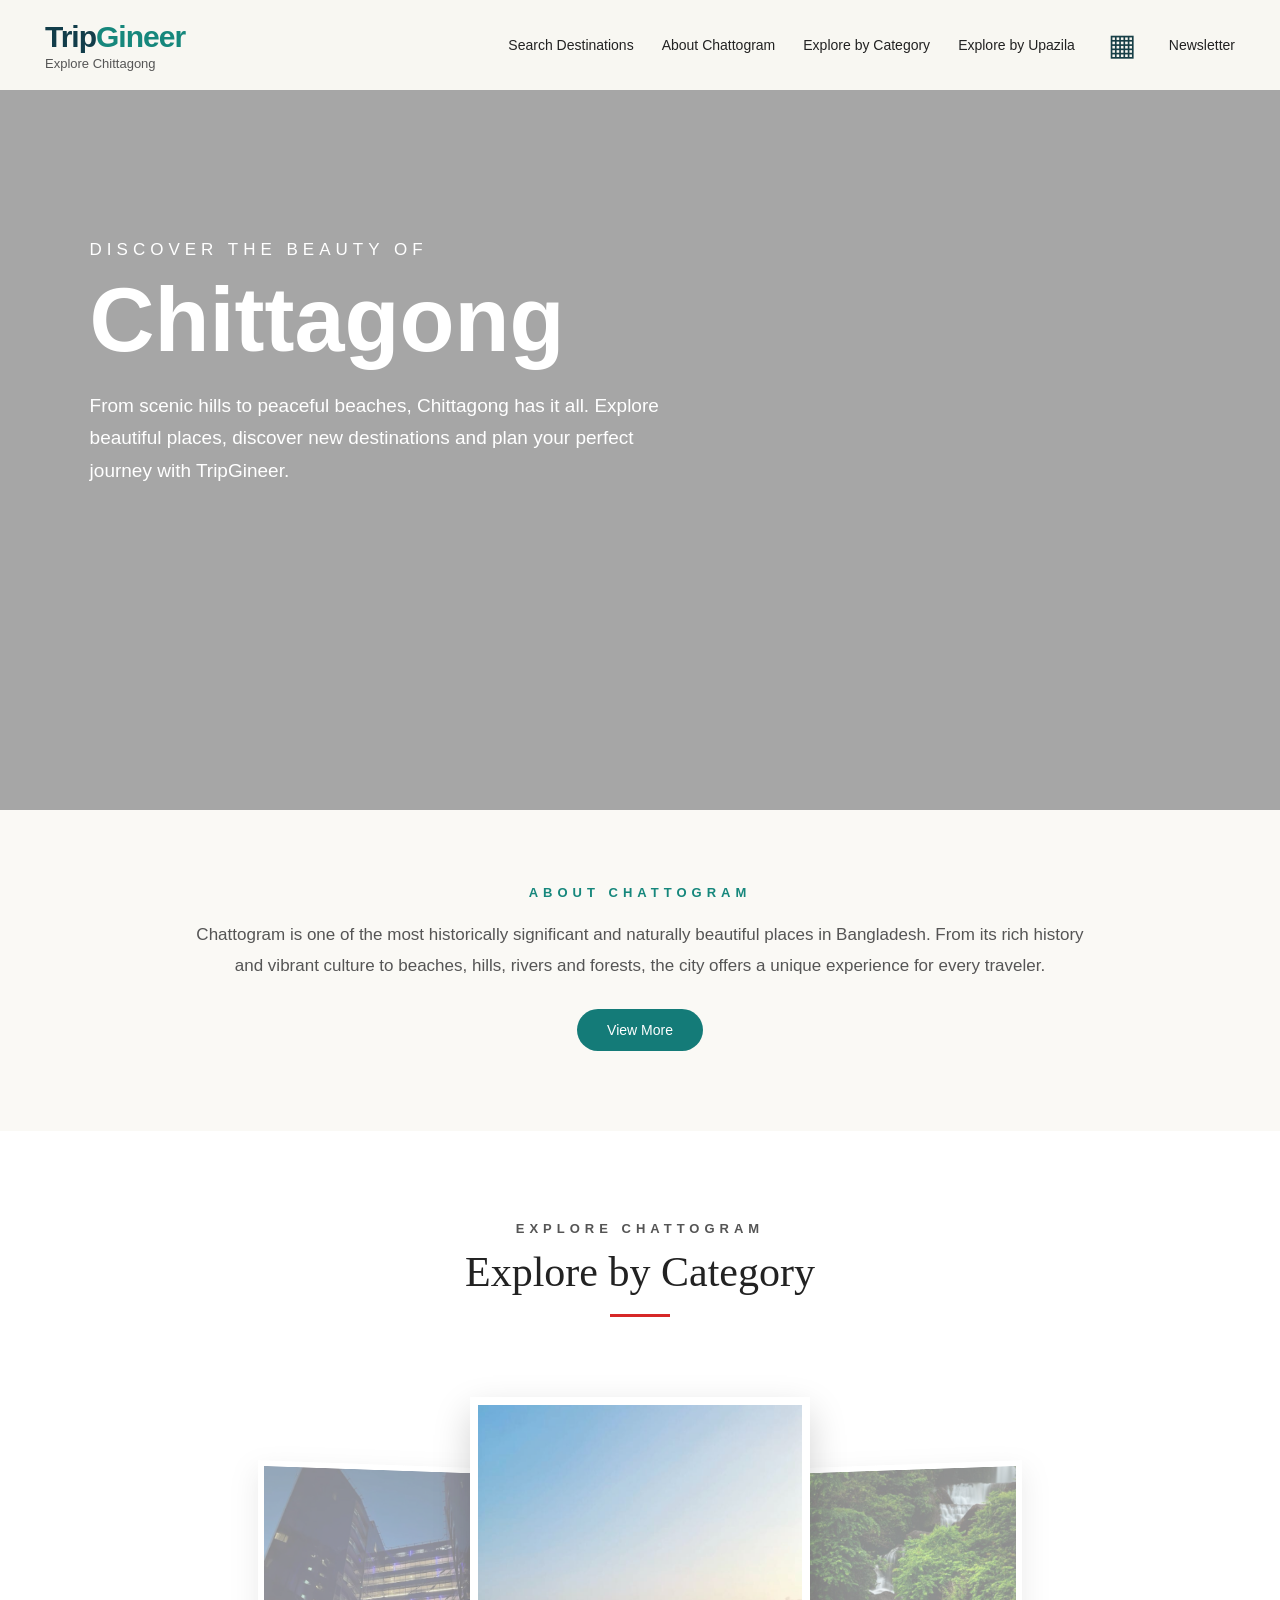
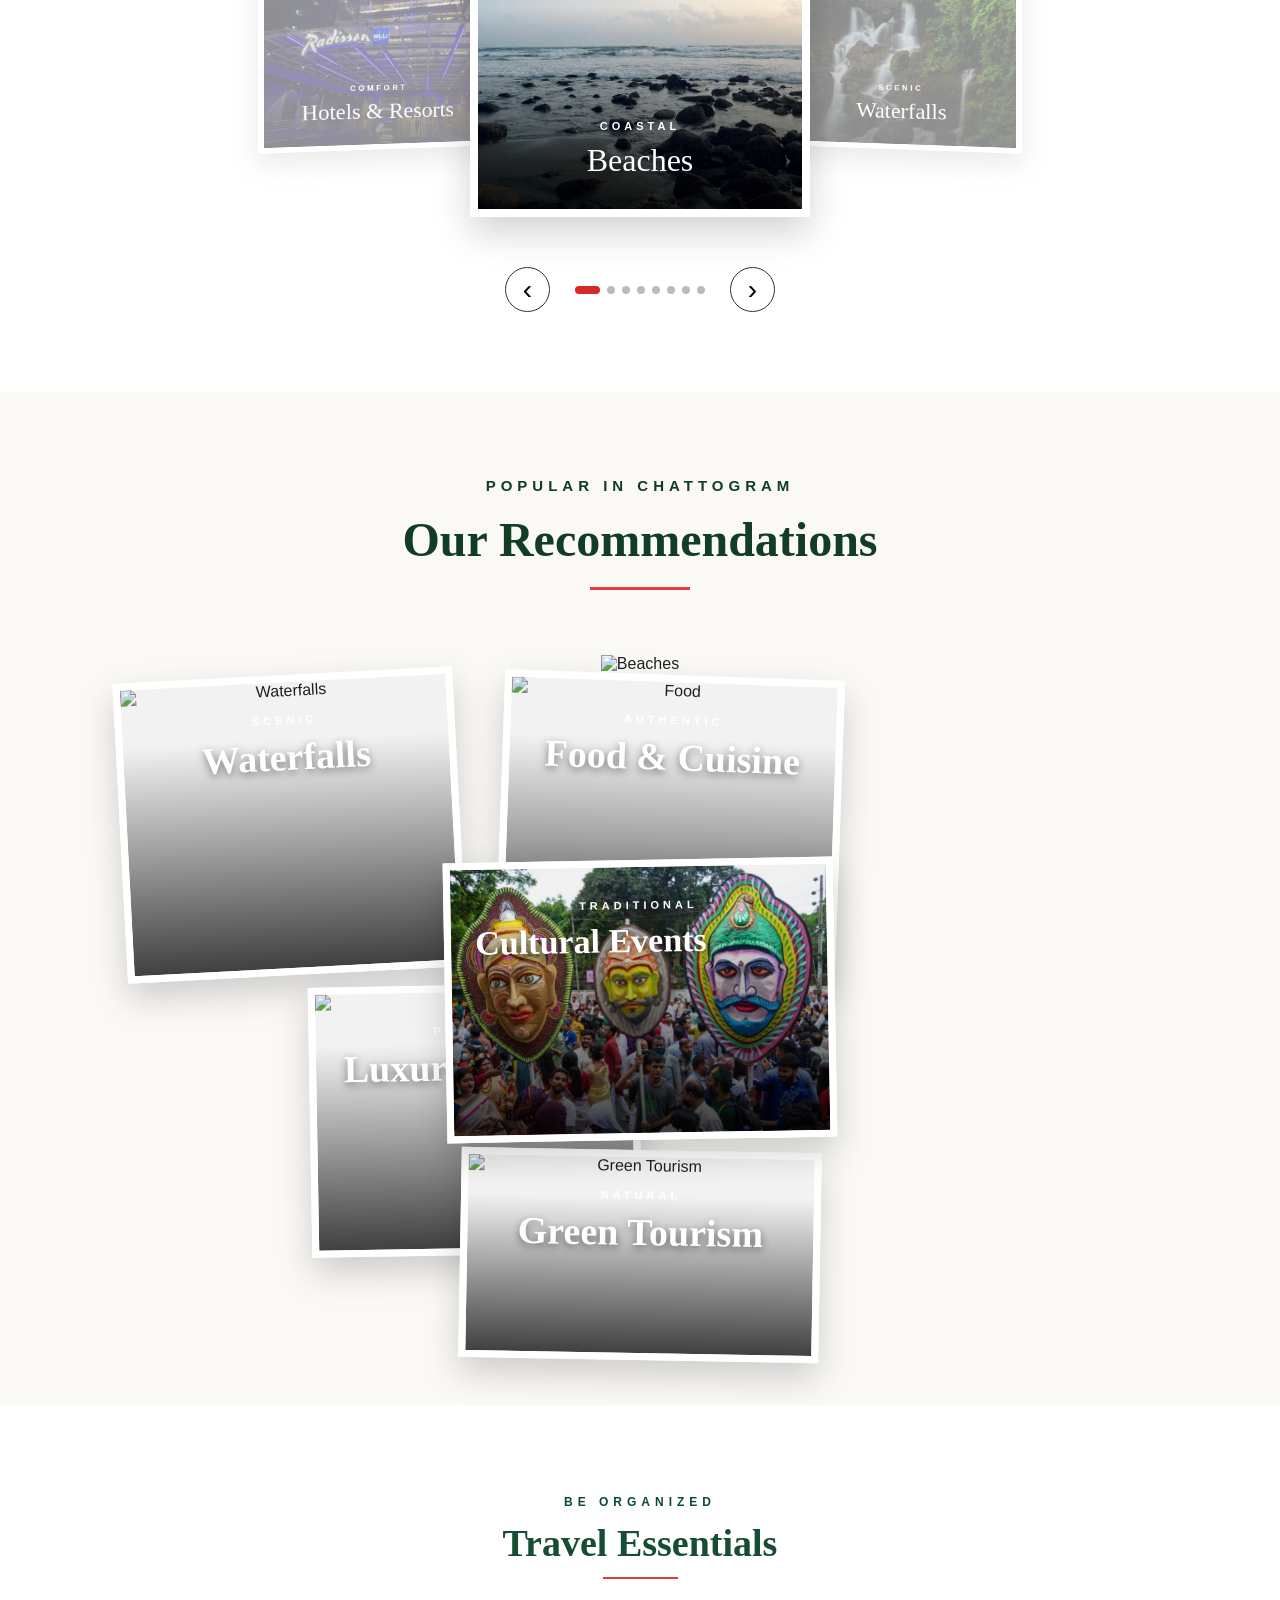
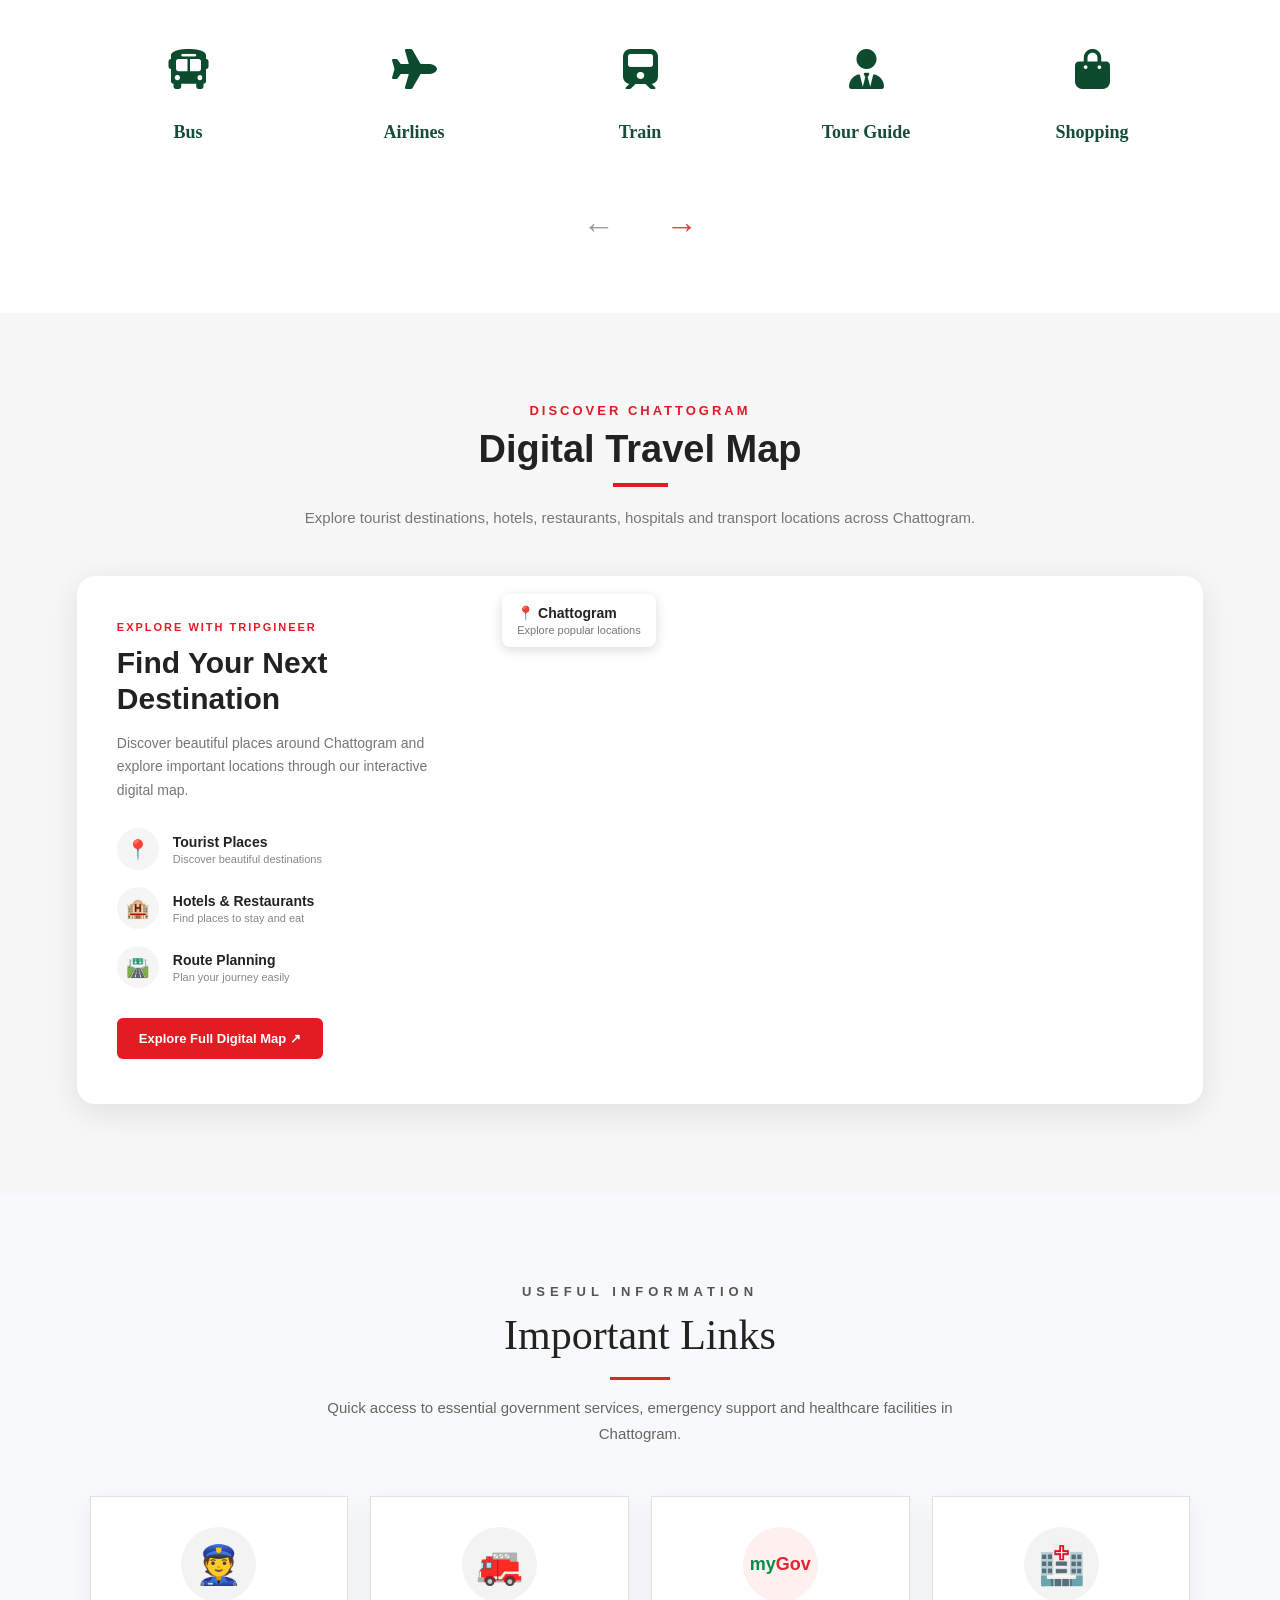
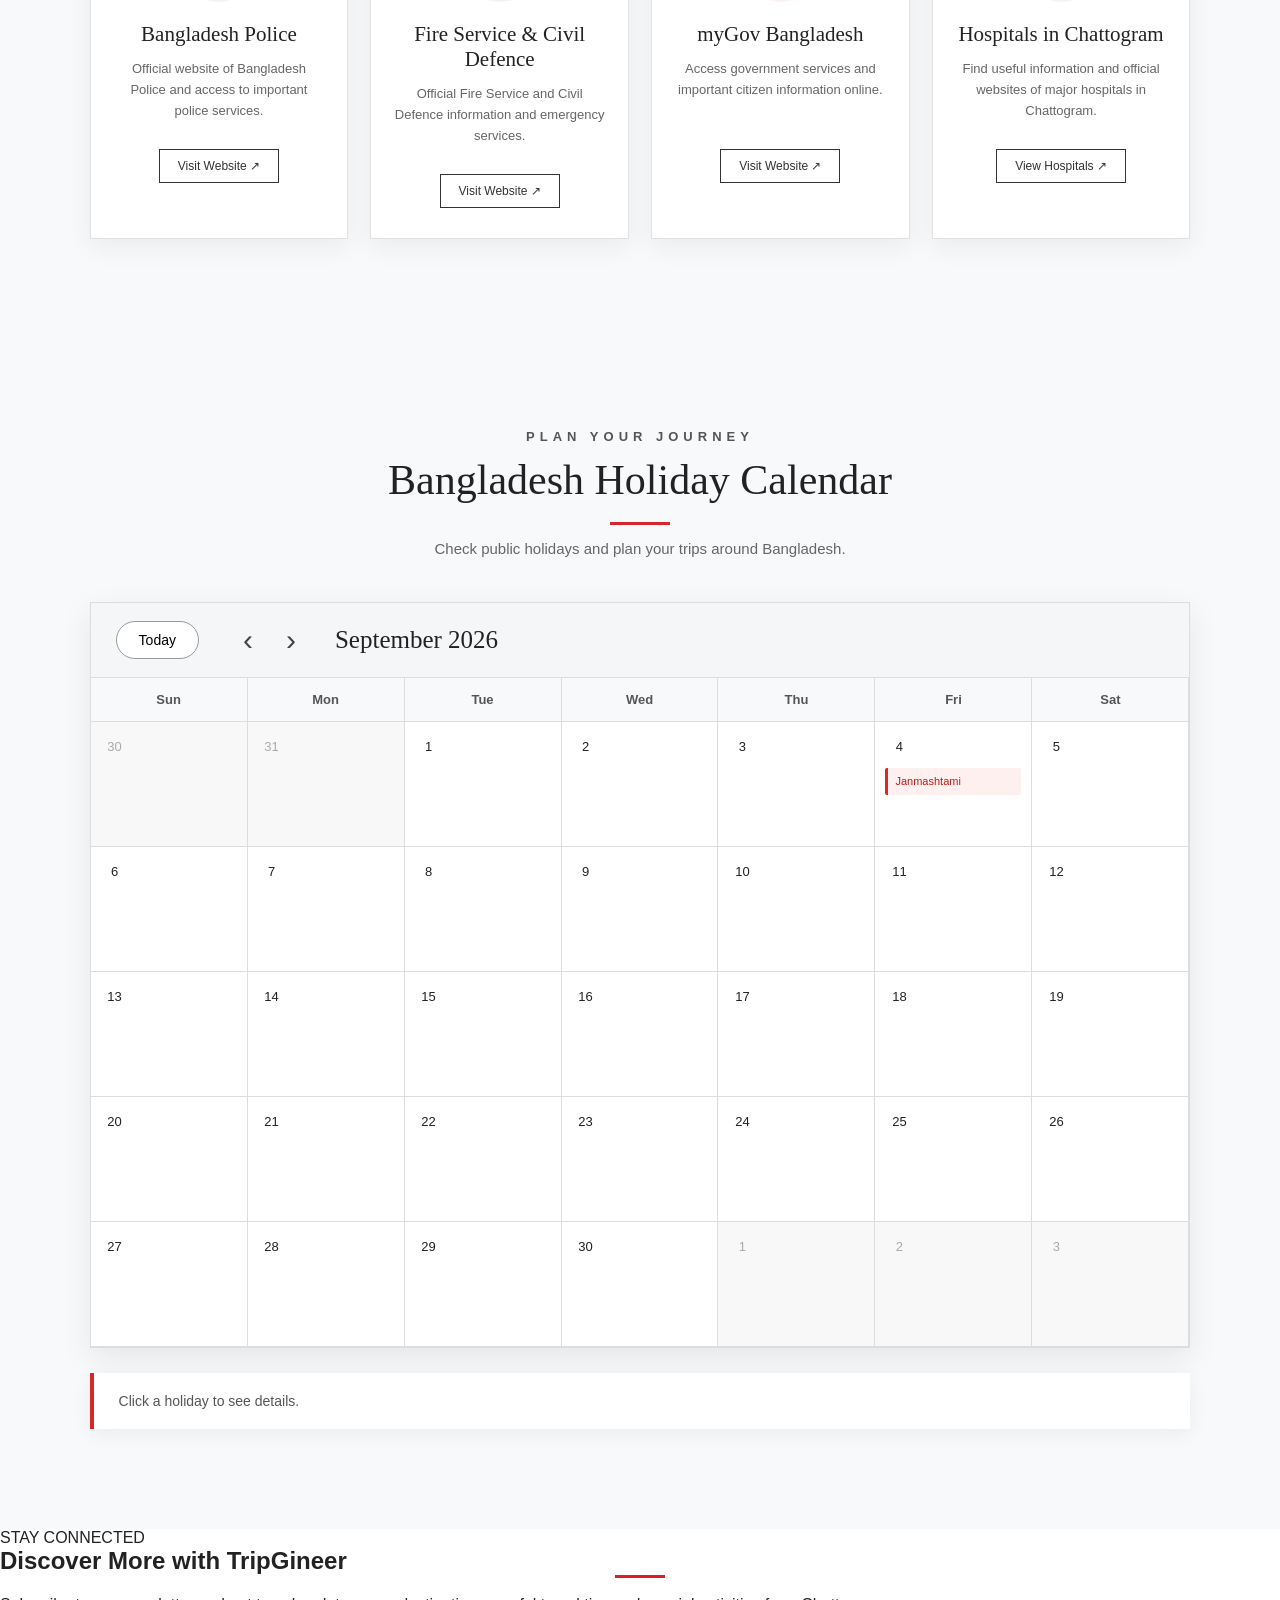
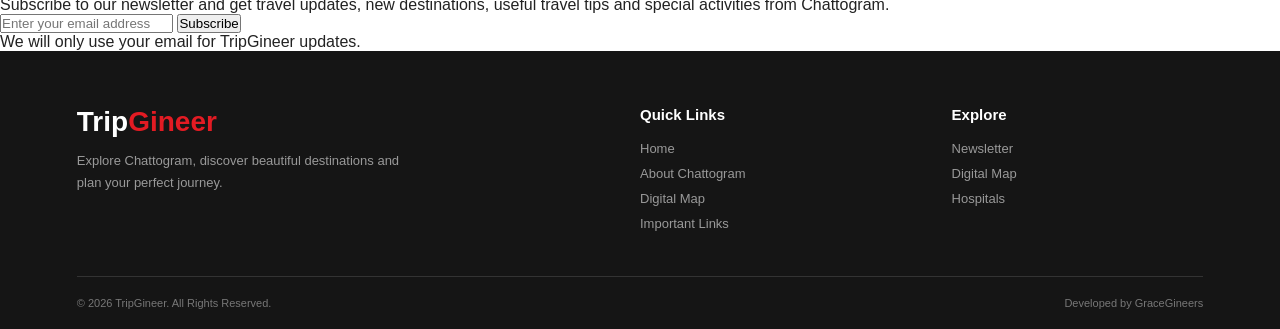
==== index.html @ ae14b7b5 "html" ====
<!DOCTYPE html>
<html lang="en">
<head>
    <meta charset="UTF-8">
    <meta name="viewport" content="width=device-width, initial-scale=1.0">
    <title>TripGineer - Explore Chittagong</title>
    <link rel="stylesheet" href="style.css">
    <!-- Leaflet Map CSS -->
    <link
        rel="stylesheet"
        href="https://unpkg.com/leaflet@1.9.4/dist/leaflet.css"
    >
    <link rel="stylesheet"
      href="https://cdnjs.cloudflare.com/ajax/libs/font-awesome/6.5.2/css/all.min.css">
</head>
<body>
    <header class="navbar">

    <!-- Logo -->
    <div class="logo">
        <h2>Trip<span>Gineer</span></h2>
        <p>Explore Chittagong</p>
    </div>


    <!-- Navigation -->
    <nav>

        <a href="#">Search Destinations</a>

        <a href="#aboutFull" onclick="showAbout(); return false;">
    About Chattogram
</a>

        <a href="#">Explore by Category</a>

        <a href="#">Explore by Upazila</a>


        <!-- Grid Menu -->
        <div class="grid-menu">

            <button class="grid-btn">
                ▦
            </button>

            <div class="grid-dropdown">

                <a href="#">Our Recommendation</a>

                <a href="#">Celebrate With Us</a>

                <a href="#travelEssentials"
   onclick="goToTravelEssentials(); return false;">
    Travel Essentials
</a>

                <a href="map.html">Digital Map</a>

                <a href="#">Popular Destinations</a>

                <a href="#importantLinks">Important Links</a>

                <a href="#">E-Brochure</a>

                <a href="#holidayCalendar">Holiday Calendar</a>

            </div>

        </div>


        <a href="#newsletter" class="newsletter-nav-btn">
    Newsletter
</a>

    </nav>

</header>
 <section class="hero">

        <video class="hero-video" autoplay muted loop playsinline>

            <source src="videos/ctg.mp4" type="video/mp4">

            Your browser does not support the video tag.

        </video>


        <div class="overlay"></div>


        
        <div class="hero-content">
    <p class="small-title">
                DISCOVER THE BEAUTY OF
            </p>

            <h1>
                Chittagong
            </h1>

            <p class="hero-text">
                From scenic hills to peaceful beaches, Chittagong
                has it all. Explore beautiful places, discover new
                destinations and plan your perfect journey with
                TripGineer.
            </p>

        </div>

        

    </section>

    <!-- ================= ABOUT CHATTOGRAM ================= -->

<!-- ================= ABOUT CHATTOGRAM PREVIEW ================= -->

<section class="about-preview" id="about">

    <p class="about-small-title">ABOUT CHATTOGRAM</p>

    <p class="about-short-text">
        Chattogram is one of the most historically significant and
        naturally beautiful places in Bangladesh. From its rich
        history and vibrant culture to beaches, hills, rivers and
        forests, the city offers a unique experience for every traveler.
    </p>

    <button class="learn-more-btn" onclick="showAbout()">
        View More
    </button>

</section>


<!-- ================= FULL ABOUT CONTENT ================= -->

<section class="about-full" id="aboutFull">

    <div class="about-full-container">

        <button class="close-about" onclick="hideAbout()">
            ×
        </button>

        <p class="about-small-title">
            ABOUT CHATTOGRAM
        </p>

        <h2>Chattogram: History, Nature & Culture</h2>

        <div class="about-line"></div>

        <p>
            Chattogram is one of the most historically significant
            and naturally beautiful places in Bangladesh. It is
            situated near the Bay of Bengal. The city has been an
            important center of trade, business, and naval activities
            for centuries. Its long history has been shaped by many
            kingdoms, traders, and rulers, which makes Chattogram a
            site of great cultural and historical interest.
        </p>

        <p>
            Chattogram is also famous for its natural beauty. The
            region offers a unique combination of sea beaches, hills,
            rivers, forests, and scenic landscapes. Some of the most
            popular tourist attractions in Chattogram are Patenga
            Beach, Parki Beach, Foy's Lake, Sitakunda and Chandranath
            Hill. Many of these sites are visited by tourists
            throughout the year.
        </p>

        <p>
            Chattogram also serves as a gateway to
            <strong>Bandarban, Rangamati, and Khagrachari.</strong>
            From relaxing on beaches to exploring green hills,
            waterfalls, lakes, forests and local communities,
            Chattogram and its surrounding areas offer something
            for every traveler.
        </p>

    </div>

</section>

<!-- ================= END ABOUT ================= -->

<!-- ================= EXPLORE BY CATEGORY ================= -->

<section class="explore-category-section">

    <p class="explore-small-title">EXPLORE CHATTOGRAM</p>

    <h2>Explore by Category</h2>

    <div class="explore-red-line"></div>


    <div class="category-carousel">

        <!-- Beaches -->
        <div class="explore-card active" onclick="goToCategory(0)">
            <img src="images/beach.jpg" alt="Beaches">

            <div class="explore-card-overlay"></div>

            <div class="explore-card-name">
                <span>COASTAL</span>
                <h3>Beaches</h3>
            </div>
        </div>


        <!-- Waterfalls -->
        <div class="explore-card" onclick="goToCategory(1)">
            <img src="images/waterfall.jpg" alt="Waterfalls">

            <div class="explore-card-overlay"></div>

            <div class="explore-card-name">
                <span>SCENIC</span>
                <h3>Waterfalls</h3>
            </div>
        </div>


        <!-- Hills & Mountains -->
        <div class="explore-card" onclick="goToCategory(2)">
            <img src="images/hills.jpg" alt="Hills and Mountains">

            <div class="explore-card-overlay"></div>

            <div class="explore-card-name">
                <span>ADVENTURE</span>
                <h3>Hills & Mountains</h3>
            </div>
        </div>


        <!-- Islands -->
        <div class="explore-card" onclick="goToCategory(3)">
            <img src="images/island.jpg" alt="Islands">

            <div class="explore-card-overlay"></div>

            <div class="explore-card-name">
                <span>TROPICAL</span>
                <h3>Islands</h3>
            </div>
        </div>


        <!-- Heritage & History -->
        <div class="explore-card" onclick="showHeritageDetails()">
            <img src="images/heritage.jpg" alt="Heritage and History">

            <div class="explore-card-overlay"></div>

            <div class="explore-card-name">
                <span>HISTORIC</span>
                <h3>Heritage & History</h3>
            </div>
        </div>


        <!-- Parks & Nature -->
        <div class="explore-card" onclick="goToCategory(5)">
            <img src="images/nature.jpg" alt="Parks and Nature">

            <div class="explore-card-overlay"></div>

            <div class="explore-card-name">
                <span>NATURAL</span>
                <h3>Parks & Nature</h3>
            </div>
        </div>


        <!-- Religious Places -->
        <div class="explore-card" onclick="goToCategory(6)">
            <img src="images/religious.jpg" alt="Religious Places">

            <div class="explore-card-overlay"></div>

            <div class="explore-card-name">
                <span>CULTURAL</span>
                <h3>Religious Places</h3>
            </div>
        </div>


        <!-- Hotels & Resorts -->
        <div class="explore-card" onclick="goToCategory(7)">
            <img src="images/hotels.jpg" alt="Hotels and Resorts">

            <div class="explore-card-overlay"></div>

            <div class="explore-card-name">
                <span>COMFORT</span>
                <h3>Hotels & Resorts</h3>
            </div>
        </div>

    </div>


    <!-- Carousel buttons -->

    <div class="category-navigation">

        <button class="category-arrow" onclick="previousCategory()">
            ‹
        </button>

        <div class="category-indicators" id="categoryIndicators"></div>

        <button class="category-arrow" onclick="nextCategory()">
            ›
        </button>

    </div>

</section>

<!-- ================= END EXPLORE BY CATEGORY ================= -->
 <!-- ================= HERITAGE & HISTORY ================= -->

<section class="heritage-slider-section" id="heritageDetails">

    <div class="heritage-slider">

        <!-- MAIN IMAGE -->
        <div class="heritage-main">

            <img id="heritageMainImage"
                 src="images/anderkilla.jpg"
                 alt="Anderkilla Shahi Jame Mosque">

            <div class="heritage-dark-overlay"></div>

            <!-- PLACE INFORMATION -->
            <div class="heritage-place-info">

                <h2 id="heritagePlaceName">
                    Anderkilla Shahi Jame Mosque
                </h2>

                <div class="heritage-location">
                    <span>📍</span>
                    <span id="heritageLocation">
                        Anderkilla, Chattogram
                    </span>
                </div>

                <p id="heritageDescription">
                    A historic Mughal-era mosque built in 1667,
                    closely connected with the history of Chattogram.
                </p>

            </div>

        </div>


        <!-- THUMBNAILS -->

        <div class="heritage-thumbnails">

            <div class="heritage-thumb active"
                 onclick="changeHeritage(0)">

                <img src="images/anderkilla.jpg"
                     alt="Anderkilla Shahi Jame Mosque">

            </div>


            <div class="heritage-thumb"
                 onclick="changeHeritage(1)">

                <img src="images/war-cemetery.jpg"
                     alt="Chattogram War Cemetery">

            </div>


            <div class="heritage-thumb"
                 onclick="changeHeritage(2)">

                <img src="images/ethnological-museum.jpg"
                     alt="Ethnological Museum">

            </div>


            <div class="heritage-thumb"
                 onclick="changeHeritage(3)">

                <img src="images/mini-bangladesh.jpg"
                     alt="Mini Bangladesh">

            </div>


            <div class="heritage-thumb"
                 onclick="changeHeritage(4)">

                <img src="images/chandanpura-mosque.jpg"
                     alt="Chandanpura Mosque">

            </div>

        </div>


        <!-- ARROWS -->

        <div class="heritage-navigation">

            <button onclick="previousHeritage()">‹</button>

            <button onclick="nextHeritage()">›</button>

        </div>

    </div>

</section>

<!-- ================= END HERITAGE & HISTORY ================= -->
    <!-- ================= EXPLORE CATEGORIES ================= -->

<!-- ================= CATEGORY SECTION ================= -->

<section class="category-section">

    <p class="category-small-title">POPULAR IN CHATTOGRAM</p>

    <h2>Our Recommendations</h2>

    <div class="red-line"></div>

    <div class="category-collage">

        <!-- Waterfall -->
        <div class="category-card waterfall-card"
             onclick="openWaterfallDetails()">
            <img src="https://tse3.mm.bing.net/th/id/OIP.ooGPCigZ5MX5ZlXdzJdDbgHaE8?r=0&rs=1&pid=ImgDetMain&o=7&rm=3"
                 alt="Waterfalls">

            <div class="card-overlay"></div>

            <div class="card-title">
                <span>SCENIC</span>
                <h3>Waterfalls</h3>
            </div>
        </div>


        <!-- Beaches -->
<div class="recommendation-card rec-beach"
     onclick="openBeachDetails()">

    <img src="images/beaches.jpg"
         alt="Beaches">

    <div class="rec-overlay"></div>

    <div class="rec-title">
        <span>COASTAL</span>
        <h3>Beaches</h3>
    </div>

</div>

        <!-- Food -->
        <div class="category-card food-card"
     onclick="openFoodDetails()">
            <img src="https://www.thespruceeats.com/thmb/XDBL9gA6A6nYWUdsRZ3QwH084rk=/1500x0/filters:no_upscale():max_bytes(150000):strip_icc()/SES-chicken-biryani-recipe-7367850-hero-A-ed211926bb0e4ca1be510695c15ce111.jpg"
                 alt="Food">

            <div class="card-overlay"></div>

            <div class="card-title">
                <span>AUTHENTIC</span>
                <h3>Food & Cuisine</h3>
            </div>
        </div>


        <!-- Cultural Events -->
<div class="category-card events-card"
     onclick="openEventDetails()">

    <img src="images/cultural-events.jpg"
         alt="Cultural Events">

    <div class="card-overlay"></div>

    <div class="card-title">
        <span>TRADITIONAL</span>
        <h3>Cultural Events</h3>
    </div>

</div>

        <!-- Luxury -->
<div class="category-card luxury-card"
     onclick="openHotelDetails()">
            <img src="https://tse4.mm.bing.net/th/id/OIP.nUa-rqfPL7Wgz4JqHlPWGgHaFE?r=0&rs=1&pid=ImgDetMain&o=7&rm=3"
                 alt="Luxury">

            <div class="card-overlay"></div>

            <div class="card-title">
                <span>PREMIUM</span>
                <h3>Luxury Escapes</h3>
            </div>
        </div>


        <!-- Green Tourism -->
        <div class="category-card green-card"
             onclick="openGreenDetails()">
            <img src="https://www.bangladeshtravelandtours.com/wp-content/uploads/2023/04/49-1024x768.jpg"
                 alt="Green Tourism">

            <div class="card-overlay"></div>

            <div class="card-title">
                <span>NATURAL</span>
                <h3>Green Tourism</h3>
            </div>
        </div>

    </div>

</section>

<!-- ================= END CATEGORY SECTION ================= -->
 <!-- ================= HOTEL DETAILS ================= -->

<section class="hotel-details-section" id="hotelDetails">

    <div class="hotel-details-header">

        <p>STAY IN CHATTOGRAM</p>

        <h2>Popular Hotels in Chattogram</h2>

        <div class="hotel-red-line"></div>

        <p>
            Explore popular hotels and resorts in Chattogram
            for comfortable stays, business trips and leisure travel.
        </p>

    </div>


    <div class="hotel-grid">


        <!-- 1. Radisson Blu -->

        <div class="hotel-detail-card">

            <img src="images/radisson.jpg"
                 alt="Radisson Blu Hotel Chattogram">

            <div class="hotel-detail-content">

                <h3>1. Radisson Blu Hotel, Chattogram Bay View</h3>

                <p class="hotel-location">
                    📍 Lalkhan Bazar
                </p>

                <p class="hotel-phone">
                    📞 +880 9612-600800
                </p>

                <div class="hotel-rating">
                    ⭐ 4.6/5
                </div>

                <h4>Why Popular</h4>

                <p>
                    One of Chattogram’s best-known luxury hotels,
                    known for international-standard hospitality.
                </p>

                <h4>Services</h4>

                <p>
                    Luxury rooms & suites, swimming pool, spa,
                    restaurants, fitness centre, banquet and
                    conference facilities.
                </p>

            </div>

        </div>


        <!-- 2. The Peninsula -->

        <div class="hotel-detail-card">

            <img src="images/peninsula.jpg"
                 alt="The Peninsula Chittagong">

            <div class="hotel-detail-content">

                <h3>2. The Peninsula Chittagong</h3>

                <p class="hotel-location">
                    📍 O.R. Nizam Road
                </p>

                <p class="hotel-phone">
                    📞 +880 24-1361101-15
                </p>

                <div class="hotel-rating">
                    ⭐ 4.4/5
                </div>

                <h4>Why Popular</h4>

                <p>
                    A long-established upscale hotel, popular with
                    both business and leisure travellers.
                </p>

                <h4>Services</h4>

                <p>
                    Rooms & suites, rooftop pool, spa, restaurants,
                    café, bar, fitness centre and conference
                    facilities.
                </p>

            </div>

        </div>


        <!-- 3. Hotel Agrabad -->

        <div class="hotel-detail-card">

            <img src="images/hotel-agrabad.jpg"
                 alt="Hotel Agrabad">

            <div class="hotel-detail-content">

                <h3>3. Hotel Agrabad</h3>

                <p class="hotel-location">
                    📍 Agrabad C/A
                </p>

                <p class="hotel-phone">
                    📞 +880 9612-600500
                </p>

                <div class="hotel-rating">
                    ⭐ 4.3/5
                </div>

                <h4>Why Popular</h4>

                <p>
                    One of Chattogram’s established hotels, located
                    in the city’s major commercial district.
                </p>

                <h4>Services</h4>

                <p>
                    Rooms & suites, swimming pool, restaurants,
                    spa, banquet and business facilities.
                </p>

            </div>

        </div>


        <!-- 4. Best Western -->

        <div class="hotel-detail-card">

            <img src="images/best-western.jpg"
                 alt="Best Western SKS Chattogram">

            <div class="hotel-detail-content">

                <h3>4. Best Western SKS Chattogram</h3>

                <p class="hotel-location">
                    📍 Agrabad C/A
                </p>

                <p class="hotel-phone">
                    📞 +880 1313-444478
                </p>

                <div class="hotel-rating">
                    ⭐ 4.3/5
                </div>

                <h4>Why Popular</h4>

                <p>
                    A modern business-oriented hotel in Agrabad.
                </p>

                <h4>Services</h4>

                <p>
                    Modern rooms, infinity pool, gym, spa,
                    restaurant, breakfast, Wi-Fi and conference
                    facilities.
                </p>

            </div>

        </div>


        <!-- 5. Well Park Residence -->

        <div class="hotel-detail-card">

            <img src="images/well-park.jpg"
                 alt="Well Park Residence">

            <div class="hotel-detail-content">

                <h3>5. Well Park Residence</h3>

                <p class="hotel-location">
                    📍 O.R. Nizam Road
                </p>

                <p class="hotel-phone">
                    📞 +880 1841-735551
                </p>

                <div class="hotel-rating">
                    ⭐ 4.2/5
                </div>

                <h4>Why Popular</h4>

                <p>
                    A well-known city hotel, particularly suitable
                    for business and family stays.
                </p>

                <h4>Services</h4>

                <p>
                    Rooms & suites, restaurant, breakfast, spa,
                    Wi-Fi, parking and event facilities.
                </p>

            </div>

        </div>


        <!-- 6. Foy's Lake Resort -->

        <div class="hotel-detail-card">

            <img src="images/foys-lake-resort.jpg"
                 alt="Foy's Lake Resort">

            <div class="hotel-detail-content">

                <h3>6. Foy’s Lake Resort</h3>

                <p class="hotel-location">
                    📍 Foy’s Lake
                </p>

                <p class="hotel-phone">
                    📞 +880 1973-676595
                </p>

                <div class="hotel-rating">
                    ⭐ 4.2/5
                </div>

                <h4>Why Popular</h4>

                <p>
                    Known for its resort atmosphere and beautiful
                    lakeside environment.
                </p>

                <h4>Services</h4>

                <p>
                    Resort accommodation, swimming pool, lakeside
                    surroundings, dining and family leisure facilities.
                </p>

            </div>

        </div>


        <!-- 7. Jatra Flagship -->

        <div class="hotel-detail-card">

            <img src="images/jatra.jpg"
                 alt="Jatra Flagship Chattogram City Centre">

            <div class="hotel-detail-content">

                <h3>7. Jatra Flagship Chattogram City Centre</h3>

                <p class="hotel-location">
                    📍 Chattogram City
                </p>

                <p class="hotel-phone">
                    📞 +880 1912-519918
                </p>

                <div class="hotel-rating">
                    ⭐ 4.4/5
                </div>

                <h4>Why Popular</h4>

                <p>
                    A modern serviced accommodation option,
                    suitable for short and extended stays.
                </p>

                <h4>Services</h4>

                <p>
                    Serviced rooms, air conditioning, Wi-Fi,
                    breakfast, housekeeping and parking.
                </p>

            </div>

        </div>


    </div>

</section>

<!-- ================= END HOTEL DETAILS ================= -->
 <!-- ================= FOOD DETAILS ================= -->

<section class="food-details-section" id="foodDetails">

    <div class="food-details-header">

        <p>AUTHENTIC CHITTAGONG</p>

        <h2>Chittagong Traditional Food</h2>

        <div class="food-red-line"></div>

        <p>
            Discover traditional foods that represent the unique
            taste and culinary heritage of Chittagong.
        </p>

    </div>


    <div class="food-grid">


        <!-- 1. Mezbani Meat -->

        <div class="food-detail-card">

            <img src="images/mezbani-meat.jpg"
                 alt="Mezbani Meat">

            <div class="food-detail-content">

                <h3>1. Mezbani Meat</h3>

                

                <h4>Description</h4>

                <p>
                    A signature Chittagong beef dish. The meat is
                    intensely spicy, aromatic and rich, and it is
                    traditionally served with plain rice.
                </p>

                <h4>How It's Made</h4>

                <p>
                    Beef is cooked slowly with onions, dried and
                    fresh chillies, spices, salt and oil. The meat
                    is simmered until tender and the gravy becomes
                    thick and deeply flavoured.
                </p>

                <h4>Traditional / History</h4>

                <p>
                    Mezbani meat is an essential part of Mezban,
                    Chittagong's traditional communal feast. Mezban
                    is held for weddings, religious occasions,
                    memorials and other important social events.
                    It represents Chittagong's culture of hospitality
                    and communal eating.
                </p>

            </div>

        </div>


        <!-- 2. Kala Bhuna -->

        <div class="food-detail-card">

            <img src="images/kala-bhuna.jpg"
                 alt="Kala Bhuna">

            <div class="food-detail-content">

                <h3>2. Kala Bhuna</h3>

                

                <h4>Description</h4>

                <p>
                    A dark, rich and intensely spiced beef dish.
                    The meat becomes almost blackish-brown after
                    long cooking, which gives the dish its name.
                </p>

                <h4>How It's Made</h4>

                <p>
                    Beef is slowly cooked with onion, garlic,
                    ginger, chilli, spices and oil. It is cooked
                    for a long time until the moisture reduces
                    and the spices coat the meat.
                </p>

                <h4>Traditional / History</h4>

                <p>
                    Kala Bhuna has a particularly strong association
                    with Chittagong's food culture. It is commonly
                    prepared for Eid, weddings, family gatherings
                    and traditional feasts.
                </p>

            </div>

        </div>


        <!-- 3. Shutki Bhuna -->

        <div class="food-detail-card">

            <img src="images/shutki-bhuna.jpg"
                 alt="Shutki Bhuna">

            <div class="food-detail-content">

                <h3>3. Shutki Bhuna</h3>

                

                <h4>Description</h4>

                <p>
                    A strongly flavoured traditional dried-fish
                    preparation. It is spicy, salty and aromatic,
                    and is especially loved by people who enjoy
                    the distinctive flavour of dried seafood.
                </p>

                <h4>How It's Made</h4>

                <p>
                    Dried fish is cleaned and sometimes soaked
                    briefly, then cooked with onion, garlic, chilli,
                    turmeric and other spices. It is fried or
                    bhuna-style until the spices coat the fish.
                </p>

                <h4>Traditional / History</h4>

                <p>
                    Shutki is deeply connected with Chittagong's
                    coastal fishing culture. Fish-drying developed
                    as a traditional preservation method, while
                    markets such as Asadganj became important
                    centres of the dried-fish trade.
                </p>

            </div>

        </div>


        <!-- 4. Nolar Kanji -->

        <div class="food-detail-card">

            <img src="images/nolar-kanji.jpg"
                 alt="Nolar Kanji">

            <div class="food-detail-content">

                <h3>4. Nolar Kanji</h3>

                
                <h4>Description</h4>

                <p>
                    A thin, savoury broth made from beef bones.
                    It has a light consistency but a rich flavour
                    because of the bone marrow and meat.
                </p>

                <h4>How It's Made</h4>

                <p>
                    Beef bones, particularly bones containing
                    marrow, are simmered for a long time with
                    spices and salt until the broth becomes
                    flavourful.
                </p>

                <h4>Traditional / History</h4>

                <p>
                    Nolar Kanji is strongly associated with Mezban
                    and is traditionally served as part of the
                    larger Mezban meal. It reflects the old practice
                    of making full use of the animal in traditional
                    cooking.
                </p>

            </div>

        </div>


        <!-- 5. Mezban Dal -->

        <div class="food-detail-card">

            <img src="images/mezban-dal.jpg"
                 alt="Mezban Dal">

            <div class="food-detail-content">

                <h3>5. Mezban Dal / Boot Dal</h3>

                

                <h4>Description</h4>

                <p>
                    A simple but flavourful lentil preparation
                    traditionally served alongside the rich meat
                    dishes of a Mezban feast.
                </p>

                <h4>How It's Made</h4>

                <p>
                    Lentils or chickpeas are cooked until soft and
                    then seasoned with spices, onion, chilli and
                    other ingredients. Traditional versions may
                    have a richer flavour because of the cooking
                    fat used in the feast.
                </p>

                <h4>Traditional / History</h4>

                <p>
                    Its importance comes from its role in the
                    traditional Mezban meal. It provides a lighter
                    accompaniment to the spicy beef and rice.
                </p>

            </div>

        </div>


        <!-- 6. Durus Kura -->

        <div class="food-detail-card">

            <img src="images/durus-kura.jpg"
                 alt="Durus Kura">

            <div class="food-detail-content">

                <h3>6. Durus Kura</h3>

                

                <h4>Description</h4>

                <p>
                    A traditional whole-chicken preparation with
                    a rich, spicy flavour. It is particularly
                    associated with celebrations and special
                    occasions.
                </p>

                <h4>How It's Made</h4>

                <p>
                    A whole chicken is seasoned with spices and
                    cooked until tender. It is then prepared with
                    a rich spice mixture and cooked further until
                    the flavours develop.
                </p>

                <h4>Traditional / History</h4>

                <p>
                    Durus Kura is associated with Chittagong's
                    traditional wedding and celebration cuisine.
                    It is especially interesting as part of the
                    region's distinctive local food culture and
                    broader historical culinary influences.
                </p>

            </div>

        </div>


        <!-- 7. Modhubhaat -->

        <div class="food-detail-card">

            <img src="images/modhubhaat.jpg"
                 alt="Modhubhaat">

            <div class="food-detail-content">

                <h3>7. Modhubhaat (মধুভাত)</h3>

                
                <h4>Description</h4>

                <p>
                    A traditional sweet rice preparation, known
                    for its soft texture and sweet flavour. It is
                    a simple, homestyle delicacy rather than a
                    modern commercial dessert.
                </p>

                <h4>How It's Made</h4>

                <p>
                    Cooked rice is mixed with a sweetening ingredient
                    such as molasses or sugar. Depending on the
                    household recipe, additional ingredients may
                    be used to give it more flavour.
                </p>

                <h4>Traditional / History</h4>

                <p>
                    Modhubhaat is remembered as part of the older
                    regional food traditions of Chittagong. Its
                    recipes can vary between families, reflecting
                    the way traditional foods were passed down
                    through generations.
                </p>

            </div>

        </div>


        <!-- 8. Traditional Pitha -->

        <div class="food-detail-card">

            <img src="images/chittagong-pitha.jpg"
                 alt="Traditional Chittagong Pitha">

            <div class="food-detail-content">

                <h3>8. Traditional Chittagong Pitha</h3>

                
                <h4>Description</h4>

                <p>
                    Traditional pitha represents the homemade
                    sweet and festive side of Chittagong's food
                    culture. Different varieties can have
                    different shapes, textures and fillings.
                </p>

                <h4>How It's Made</h4>

                <p>
                    Depending on the variety, rice flour or rice
                    batter is combined with coconut, molasses,
                    sugar or other ingredients. It may be steamed,
                    boiled, fried or cooked on a griddle.
                </p>

                <h4>Traditional / History</h4>

                <p>
                    Pitha has a long-standing place in Bangladeshi
                    rural and seasonal food culture, including
                    Chittagong. It is particularly connected with
                    winter, family gatherings and traditional
                    celebrations.
                </p>

            </div>

        </div>

    </div>

</section>

<!-- ================= END FOOD DETAILS ================= -->
 <!-- ================= CULTURAL EVENTS DETAILS ================= -->

<section class="event-details-section" id="eventDetails">

    <div class="event-details-header">

        <p>CULTURE & TRADITION</p>

        <h2>Cultural Events of Chattogram</h2>

        <div class="event-red-line"></div>

        <p>
            Discover the traditional festivals, cultural celebrations
            and community events that represent the rich cultural heritage
            of Chattogram and the Chittagong Hill Tracts.
        </p>

    </div>


    <div class="event-grid">

        <!-- 1. Jabbarer Boli Khela -->

        <div class="event-card">

            <img src="images/jabbarer-boli-khela.jpg"
                 alt="Jabbarer Boli Khela">

            <div class="event-content">

                <h3>Jabbarer Boli Khela</h3>

                <p class="event-location">
                    📍 Laldighi Maidan, Chattogram
                </p>

                <p class="event-rating">
                    ⭐⭐⭐⭐⭐
                </p>

                <h4>Cultural Heritage</h4>

                <h5>History & Tradition</h5>

                <p>
                    Jabbarer Boli Khela was introduced in 1909 by Abdul
                    Jabbar Saudagar, a businessman and social worker from
                    Chattogram. The event was intended to encourage
                    physical strength and courage among young people
                    during the British colonial period. It has continued
                    as a traditional wrestling event for more than a century.
                </p>

                <h5>How It Is Celebrated</h5>

                <p>
                    Wrestlers, locally known as Boli, gather at Laldighi
                    Maidan and compete in traditional wrestling. The
                    competition is accompanied by a large traditional fair
                    around the area, attracting visitors from different
                    parts of Chattogram.
                </p>

                <h5>Cultural Importance</h5>

                <p>
                    It is one of the most famous folk traditions of
                    Chattogram, bringing together traditional sport,
                    local history and community participation.
                </p>

            </div>

        </div>


        <!-- 2. Jabbarer Boli Khela Boishakhi Mela -->

        <div class="event-card">

            <img src="images/boishakhi-mela.jpg"
                 alt="Jabbarer Boli Khela Boishakhi Mela">

            <div class="event-content">

                <h3>Jabbarer Boli Khela Boishakhi Mela</h3>

                <p class="event-location">
                    📍 Laldighi area, Chattogram
                </p>

                <p class="event-rating">
                    ⭐⭐⭐⭐⭐
                </p>

                <h4>Cultural Heritage</h4>

                <h5>History & Tradition</h5>

                <p>
                    The Boishakhi Mela developed around the historic
                    Jabbarer Boli Khela and gradually became an important
                    part of the annual celebration. The fair brings
                    together local traders, artisans and visitors.
                </p>

                <h5>How It Is Celebrated</h5>

                <p>
                    Temporary stalls are set up around Laldighi and nearby
                    streets. People can find clay products, bamboo and
                    cane items, toys, jewellery, household products,
                    plants, seasonal fruits and traditional food.
                </p>

                <h5>Cultural Importance</h5>

                <p>
                    The fair preserves the atmosphere of an old Bengali
                    folk market and provides a platform for traditional
                    crafts, local products and community interaction.
                </p>

            </div>

        </div>


        <!-- 3. Chattogram Mezban -->

        <div class="event-card">

            <img src="images/mezban-event.jpg"
                 alt="Chattogram Mezban">

            <div class="event-content">

                <h3>Chattogram Mezban</h3>

                <p class="event-location">
                    📍 Chattogram
                </p>

                <p class="event-rating">
                    ⭐⭐⭐⭐⭐
                </p>

                <h4>Cultural Heritage</h4>

                <h5>History & Tradition</h5>

                <p>
                    Mezban, locally known as Mejjan, is a long-established
                    social feast tradition of Chattogram. It is deeply
                    connected with Chattogram's culture of hospitality
                    and generosity.
                </p>

                <h5>How It Is Celebrated</h5>

                <p>
                    A large number of people are invited to eat together.
                    Traditional Mezban dishes commonly include white rice,
                    spicy beef, dal, Nolar Kanji and Kala Bhuna. Mezban
                    can be organised for weddings, religious occasions,
                    memorial events and other important social gatherings.
                </p>

                <h5>Cultural Importance</h5>

                <p>
                    Mezban is more than a meal. It represents Chatgaiya
                    hospitality, generosity, social bonding and community
                    participation.
                </p>

            </div>

        </div>


        <!-- 4. Pohela Boishakh -->

        <div class="event-card">

            <img src="images/pohela-boishakh.jpg"
                 alt="Pohela Boishakh">

            <div class="event-content">

                <h3>Pohela Boishakh / Nobo Borsho</h3>

                <p class="event-location">
                    📍 Chattogram
                </p>

                <p class="event-rating">
                    ⭐⭐⭐⭐⭐
                </p>

                <h4>Cultural Heritage</h4>

                <h5>History & Tradition</h5>

                <p>
                    Pohela Boishakh marks the beginning of the Bengali
                    New Year. Although it is celebrated throughout
                    Bangladesh, Chattogram has developed its own local
                    cultural celebrations around the occasion.
                </p>

                <h5>How It Is Celebrated</h5>

                <p>
                    People participate in Mangal Shobhajatra, cultural
                    programmes, folk music, dance, Rabindra Sangeet,
                    fairs and traditional food events. People also wear
                    traditional Bengali clothing and spend the day with
                    family and friends.
                </p>

                <h5>Cultural Importance</h5>

                <p>
                    It celebrates Bengali language, culture, music,
                    traditional dress, food and community identity.
                </p>

            </div>

        </div>


        <!-- 5. Chaitra Sankranti -->

        <div class="event-card">

            <img src="images/chaitra-sankranti.jpg"
                 alt="Chaitra Sankranti">

            <div class="event-content">

                <h3>Chaitra Sankranti</h3>

                <p class="event-location">
                    📍 Chattogram
                </p>

                <p class="event-rating">
                    ⭐⭐⭐⭐½
                </p>

                <h4>Cultural Heritage</h4>

                <h5>History & Tradition</h5>

                <p>
                    Chaitra Sankranti is observed on the last day of the
                    Bengali year. Traditionally, it represents the ending
                    of the old year and preparation for the new one.
                </p>

                <h5>How It Is Celebrated</h5>

                <p>
                    Different cultural organisations arrange music, dance,
                    folk performances, fairs and cultural programmes.
                    In many places, Chaitra Sankranti celebrations continue
                    into the preparations for Pohela Boishakh.
                </p>

                <h5>Cultural Importance</h5>

                <p>
                    It symbolises farewell to the old year, renewal and
                    the beginning of a new cycle.
                </p>

            </div>

        </div>


        <!-- 6. Biju -->

        <div class="event-card">

            <img src="images/biju.jpg"
                 alt="Biju Festival">

            <div class="event-content">

                <h3>Biju</h3>

                <p class="event-community">
                    👥 Community: Chakma
                </p>

                <p class="event-location">
                    📍 Chittagong Hill Tracts
                </p>

                <p class="event-rating">
                    ⭐⭐⭐⭐⭐
                </p>

                <h4>Cultural Heritage</h4>

                <h5>History & Tradition</h5>

                <p>
                    Biju is the traditional New Year festival of the
                    Chakma people. It is closely connected with the
                    seasonal cycle and traditional community life.
                </p>

                <h5>How It Is Celebrated</h5>

                <p>
                    The celebration traditionally extends over several
                    days. People clean and decorate their homes, prepare
                    traditional food, wear traditional clothes, visit
                    relatives and friends, and participate in cultural
                    activities.
                </p>

                <p>
                    Different days have different customs, including
                    flower-related rituals and family/community gatherings.
                </p>

                <h5>Cultural Importance</h5>

                <p>
                    Biju represents renewal, family, community, cultural
                    identity and welcoming a new year.
                </p>

            </div>

        </div>


        <!-- 7. Sangrai -->

        <div class="event-card">

            <img src="images/sangrai.jpg"
                 alt="Sangrai Festival">

            <div class="event-content">

                <h3>Sangrai</h3>

                <p class="event-community">
                    👥 Community: Marma
                </p>

                <p class="event-location">
                    📍 Chittagong Hill Tracts, especially Bandarban
                </p>

                <p class="event-rating">
                    ⭐⭐⭐⭐⭐
                </p>

                <h4>Cultural Heritage</h4>

                <h5>History & Tradition</h5>

                <p>
                    Sangrai is the traditional New Year celebration of
                    the Marma community. It is one of the most well-known
                    indigenous New Year celebrations in the Hill Tracts.
                </p>

                <h5>How It Is Celebrated</h5>

                <p>
                    One of its most famous traditions is Jal Keli, the
                    water festival. People splash water on each other as
                    part of welcoming the New Year. Traditional music,
                    dance, games and community gatherings are also organised.
                </p>

                <h5>Cultural Importance</h5>

                <p>
                    The water celebration symbolises cleansing, leaving
                    the past behind and welcoming a fresh beginning.
                </p>

            </div>

        </div>


        <!-- 8. Bishu -->

        <div class="event-card">

            <img src="images/bishu.jpg"
                 alt="Bishu Festival">

            <div class="event-content">

                <h3>Bishu</h3>

                <p class="event-community">
                    👥 Community: Tanchangya
                </p>

                <p class="event-location">
                    📍 Chittagong Hill Tracts
                </p>

                <p class="event-rating">
                    ⭐⭐⭐⭐½
                </p>

                <h4>Cultural Heritage</h4>

                <h5>History & Tradition</h5>

                <p>
                    Bishu is the traditional New Year celebration of the
                    Tanchangya community. Like the other indigenous New
                    Year festivals of the Hill Tracts, it is associated
                    with renewal and the beginning of a new year.
                </p>

                <h5>How It Is Celebrated</h5>

                <p>
                    People prepare traditional food, visit relatives,
                    wear traditional clothes and take part in music,
                    dance and cultural programmes. Community gatherings
                    are an important part of the celebration.
                </p>

                <h5>Cultural Importance</h5>

                <p>
                    Bishu preserves the Tanchangya people's traditional
                    customs, cultural identity and community heritage.
                </p>

            </div>

        </div>


        <!-- 9. Boisabi -->

        <div class="event-card">

            <img src="images/boisabi.jpg"
                 alt="Boisabi Festival">

            <div class="event-content">

                <h3>Boisabi</h3>

                <p class="event-location">
                    📍 Chittagong Hill Tracts
                </p>

                <p class="event-rating">
                    ⭐⭐⭐⭐⭐
                </p>

                <h4>Cultural Heritage</h4>

                <h5>History & Tradition</h5>

                <p>
                    Boisabi is not one single festival belonging to one
                    community. It is a collective term commonly used for
                    the traditional New Year celebrations of several
                    indigenous communities of the Chittagong Hill Tracts.
                </p>

                <p>
                    It is associated particularly with celebrations such
                    as Biju, Sangrai and Baisu/Baisuk.
                </p>

                <h5>How It Is Celebrated</h5>

                <p>
                    Depending on the community, celebrations include:
                </p>

                <ul>
                    <li>Traditional clothing</li>
                    <li>Traditional food</li>
                    <li>Music and dance</li>
                    <li>Water celebrations</li>
                    <li>Cultural performances</li>
                    <li>Sports and traditional games</li>
                    <li>Visiting relatives and friends</li>
                    <li>Community gatherings</li>
                    <li>Fairs and cultural programmes</li>
                </ul>

                <h5>Cultural Importance</h5>

                <p>
                    Boisabi represents the cultural diversity of the
                    Chittagong Hill Tracts, while each community maintains
                    its own distinct festival, language, customs and
                    traditions.
                </p>

            </div>

        </div>

    </div>

</section>

<!-- ================= END CULTURAL EVENTS ================= -->
 <!-- ================= BEACH DETAILS ================= -->

<section class="beach-details-section" id="beachDetails">

    <!-- Section Heading -->
    <div class="beach-details-header">

        <p>COASTAL BEAUTY OF CHATTOGRAM</p>

        <h2>Beautiful Beaches</h2>

        <div class="beach-red-line"></div>

        <p>
            Discover the beautiful beaches of Chattogram and enjoy
            peaceful coastal scenery, sea waves and unforgettable sunsets.
        </p>

    </div>


    <!-- Beach Cards -->
    <div class="beach-grid">


        <!-- ================= PATENGA ================= -->

        <div class="beach-detail-card">

            <img src="images/patenga.jpg"
                 alt="Patenga Sea Beach">

            <div class="beach-content">

                <h3>Patenga Sea Beach</h3>

                <p class="beach-location">
                    📍 Patenga, Chattogram
                </p>

                <p class="beach-description">
                    A popular sea beach located near Chattogram city
                    and the mouth of the Karnaphuli River. It is well
                    known for beautiful sunsets, sea waves and a lively
                    coastal atmosphere.
                </p>

            </div>

        </div>


        <!-- ================= PARKI ================= -->

        <div class="beach-detail-card">

            <img src="images/parki.jpg"
                 alt="Parki Sea Beach">

            <div class="beach-content">

                <h3>Parki Sea Beach</h3>

                <p class="beach-location">
                    📍 Anwara, Chattogram
                </p>

                <p class="beach-description">
                    A wide and peaceful beach surrounded by natural
                    coastal scenery. Parki is popular for its sandy
                    shore, gentle waves and beautiful sunset views.
                    It is a relaxing destination away from the busy city.
                </p>

            </div>

        </div>


        <!-- ================= GULIAKHALI ================= -->

        <div class="beach-detail-card">

            <img src="images/guliakhali.jpg"
                 alt="Guliakhali Sea Beach">

            <div class="beach-content">

                <h3>Guliakhali Sea Beach</h3>

                <p class="beach-location">
                    📍 Sitakunda, Chattogram
                </p>

                <p class="beach-description">
                    Guliakhali is known for its unique combination of
                    green grasslands, muddy coastal landscapes and the
                    sea. Its natural surroundings create a different
                    beach experience for nature lovers and photographers.
                </p>

            </div>

        </div>


        <!-- ================= BANSHBARIA ================= -->

        <div class="beach-detail-card">

            <img src="images/banshbaria.jpg"
                 alt="Banshbaria Sea Beach">

            <div class="beach-content">

                <h3>Banshbaria Sea Beach</h3>

                <p class="beach-location">
                    📍 Banshbaria, Sitakunda, Chattogram
                </p>

                <p class="beach-description">
                    A scenic coastal destination surrounded by greenery
                    and a peaceful natural environment. The beach offers
                    beautiful sea views and a relaxing atmosphere, making
                    it suitable for a short day trip.
                </p>

            </div>

        </div>


        <!-- ================= SANDWIP ================= -->

        <div class="beach-detail-card">

            <img src="images/sandwip.jpg"
                 alt="Sandwip Beach">

            <div class="beach-content">

                <h3>Sandwip Beach</h3>

                <p class="beach-location">
                    📍 Sandwip, Chattogram
                </p>

                <p class="beach-description">
                    A peaceful coastal destination situated on Sandwip
                    Island. Visitors can enjoy the sea, natural scenery
                    and the traditional rural lifestyle of the island.
                    It offers a quieter experience away from mainland beaches.
                </p>

            </div>

        </div>


    </div>

</section>

<!-- ================= END BEACH DETAILS ================= -->
 <!-- ================= GREEN TOURISM DETAILS ================= -->

<section class="green-details-section" id="greenDetails">

    <div class="green-details-header">

        <p>NATURAL BEAUTY OF CHATTOGRAM</p>

        <h2>Green Tourism</h2>

        <div class="green-red-line"></div>

        <p>
            Explore the peaceful green landscapes, forests, hills,
            lakes and natural surroundings that make Chattogram
            a beautiful destination for nature lovers.
        </p>

    </div>


    <div class="green-grid">


        <!-- 1. Sitakunda Eco Park -->

        <div class="green-detail-card">

            <img src="images/sitakunda-eco-park.jpg"
                 alt="Sitakunda Eco Park">

            <div class="green-content">

                <h3>Sitakunda Eco Park</h3>

                <p class="green-location">
                    📍 Sitakunda, Chattogram
                </p>

                <p class="green-description">
                    Sitakunda Eco Park is a beautiful natural destination
                    surrounded by hills, forests and greenery. It offers
                    visitors a peaceful environment for walking, sightseeing
                    and enjoying the area's natural beauty.
                </p>

            </div>

        </div>


        <!-- 2. Foy's Lake -->

        <div class="green-detail-card">

            <img src="images/foys-lake.jpg"
                 alt="Foy's Lake">

            <div class="green-content">

                <h3>Foy's Lake</h3>

                <p class="green-location">
                    📍 Pahartali, Chattogram
                </p>

                <p class="green-description">
                    Foy's Lake is a scenic man-made lake surrounded by
                    green hills and natural landscapes. Its peaceful
                    surroundings make it a popular place for relaxation,
                    boating and family recreation.
                </p>

            </div>

        </div>


        <!-- 3. Chandranath Hill -->

        <div class="green-detail-card">

            <img src="images/chandranath-green.jpg"
                 alt="Chandranath Hill">

            <div class="green-content">

                <h3>Chandranath Hill</h3>

                <p class="green-location">
                    📍 Sitakunda, Chattogram
                </p>

                <p class="green-description">
                    Chandranath Hill is surrounded by green forests and
                    scenic landscapes. The hiking trail offers beautiful
                    natural views and makes the area a popular destination
                    for nature lovers and adventure seekers.
                </p>

            </div>

        </div>


        <!-- 4. Dhopachhari -->

        <div class="green-detail-card">

            <img src="images/dhopachhari-green.jpg"
                 alt="Dhopachhari">

            <div class="green-content">

                <h3>Dhopachhari</h3>

                <p class="green-location">
                    📍 Dhopachhari, Chattogram
                </p>

                <p class="green-description">
                    Dhopachhari is known for its green hills, forests,
                    streams and peaceful natural surroundings. It is a
                    suitable destination for visitors who want to experience
                    a quieter side of Chattogram.
                </p>

            </div>

        </div>


        <!-- 5. Banshbaria -->

        <div class="green-detail-card">

            <img src="images/banshbaria-green.jpg"
                 alt="Banshbaria">

            <div class="green-content">

                <h3>Banshbaria</h3>

                <p class="green-location">
                    📍 Sitakunda, Chattogram
                </p>

                <p class="green-description">
                    Banshbaria combines coastal scenery with green
                    surroundings and a peaceful atmosphere. The area is
                    suitable for visitors who want to enjoy nature,
                    fresh air and scenic views.
                </p>

            </div>

        </div>


        


    </div>

</section>

<!-- ================= END GREEN TOURISM DETAILS ================= -->
 <!-- WATERFALL DETAILS SECTION -->
<section class="waterfall-details-section" id="waterfallDetails">

    <div class="waterfall-details-header">

        <p>WATERFALLS OF CHATTOGRAM</p>

        <h2>Waterfalls</h2>

        <div class="waterfall-red-line"></div>

        <p>
            Discover the beautiful waterfalls of Chattogram,
            surrounded by green hills, forests and scenic natural landscapes.
        </p>

    </div>


    <div class="waterfall-grid">


        <!-- 1. Khoiyachora -->

        <div class="waterfall-detail-card">

            <img src="images/khoiyachora.jpg"
                 alt="Khoiyachora Waterfalls">

            <div class="waterfall-content">

                <h3>Khoiyachora Waterfalls</h3>

                <p class="waterfall-location">
                    📍 Mirsharai, Chattogram
                </p>

                <p class="waterfall-description">
                    Khoiyachora is one of the most popular waterfalls
                    in the hills of Mirsharai. It is known for its
                    multiple cascades, green surroundings and
                    adventurous trekking trail.
                </p>

            </div>

        </div>



        <!-- 2. Suptadhara -->

        <div class="waterfall-detail-card">

            <img src="images/suptadhara.jpg"
                 alt="Suptadhara Waterfall">

            <div class="waterfall-content">

                <h3>Suptadhara Waterfall</h3>

                <p class="waterfall-location">
                    📍 Sitakunda, Chattogram
                </p>

                <p class="waterfall-description">
                    Suptadhara Waterfall is located inside Sitakunda
                    Eco Park and is surrounded by dense green forest.
                    Its natural setting makes it a peaceful destination
                    for nature lovers.
                </p>

            </div>

        </div>



        <!-- 3. Napittachora -->

        <div class="waterfall-detail-card">

            <img src="images/napittachora.jpg"
                 alt="Napittachora Waterfall">

            <div class="waterfall-content">

                <h3>Napittachora Waterfall</h3>

                <p class="waterfall-location">
                    📍 Mirsharai, Chattogram
                </p>

                <p class="waterfall-description">
                    Napittachora is a scenic waterfall trail surrounded
                    by hills, streams and forest. The trail includes
                    several waterfalls and cascades, making it popular
                    for hiking and adventure.
                </p>

            </div>

        </div>



        <!-- 4. Komoldoho -->

        <div class="waterfall-detail-card">

            <img src="images/komoldoho.jpg"
                 alt="Komoldoho Waterfall">

            <div class="waterfall-content">

                <h3>Komoldoho Waterfall</h3>

                <p class="waterfall-location">
                    📍 Sitakunda, Chattogram
                </p>

                <p class="waterfall-description">
                    Komoldoho is a beautiful waterfall trail surrounded
                    by hills and greenery. The trail features several
                    waterfalls and offers an exciting experience for
                    hiking and nature exploration.
                </p>

            </div>

        </div>



        <!-- 5. Mithachora -->

        <div class="waterfall-detail-card">

            <img src="images/mithachora.jpg"
                 alt="Mithachora Waterfall">

            <div class="waterfall-content">

                <h3>Mithachora Waterfall</h3>

                <p class="waterfall-location">
                    📍 Mirsharai, Chattogram
                </p>

                <p class="waterfall-description">
                    Mithachora is a scenic waterfall surrounded by
                    the green hills of Mirsharai. Its natural
                    surroundings and flowing water make it an attractive
                    destination for nature and adventure lovers.
                </p>

            </div>

        </div>



        <!-- 6. Boyalia -->

        <div class="waterfall-detail-card">

            <img src="images/boyalia.jpg"
                 alt="Boyalia Waterfall">

            <div class="waterfall-content">

                <h3>Boyalia Waterfall</h3>

                <p class="waterfall-location">
                    📍 Mirsharai, Chattogram
                </p>

                <p class="waterfall-description">
                    Boyalia Waterfall is a beautiful natural attraction
                    in the hilly area of Mirsharai. Green forests and
                    rocky landscapes create a peaceful environment
                    for exploring nature.
                </p>

            </div>

        </div>


    </div>

</section>
<section class="travel-essentials-section" id="travelEssentials">

    <div class="travel-essentials-header">
        <p>BE ORGANIZED</p>
        <h2>Travel Essentials</h2>
        <div class="travel-red-line"></div>
    </div>

    <div class="travel-essential-slider">

        <!-- BUS -->
        <div class="travel-essential-item"
             onclick="openTravelDetail('bus')">

            <div class="travel-icon">
                <i class="fa-solid fa-bus"></i>
            </div>

            <h3>Bus</h3>
        </div>


        <!-- AIRLINES -->
        <div class="travel-essential-item"
             onclick="openTravelDetail('airlines')">

            <div class="travel-icon">
                <i class="fa-solid fa-plane"></i>
            </div>

            <h3>Airlines</h3>
        </div>


        <!-- TRAIN -->
        <div class="travel-essential-item"
             onclick="openTravelDetail('train')">

            <div class="travel-icon">
                <i class="fa-solid fa-train"></i>
            </div>

            <h3>Train</h3>
        </div>


        <!-- TOUR GUIDE -->
        <div class="travel-essential-item"
             onclick="openTravelDetail('tour-guide')">

            <div class="travel-icon">
                <i class="fa-solid fa-user-tie"></i>
            </div>

            <h3>Tour Guide</h3>
        </div>


        <!-- SHOPPING -->
        <div class="travel-essential-item"
             onclick="openTravelDetail('shopping')">

            <div class="travel-icon">
                <i class="fa-solid fa-bag-shopping"></i>
            </div>

            <h3>Shopping</h3>
        </div>

    </div>

    <div class="travel-arrows">
        <button onclick="previousTravelItem()">←</button>
        <button onclick="nextTravelItem()">→</button>
    </div>

</section>
<section class="travel-details-section" id="travelDetails">


    <!-- ================= BUS ================= -->

    <div class="travel-detail-content" id="busDetails">

        <div class="travel-detail-header">

            <p>TRAVEL BY ROAD</p>

            <h2>Bus Services</h2>

            <div class="travel-detail-line"></div>

            <p>
                Explore major bus services that connect Chattogram
                with Dhaka, Cox's Bazar and other destinations.
            </p>

        </div>


        <div class="travel-info-grid">

            <div class="travel-info-card">

                <h3>Green Line Paribahan</h3>

                <p>
                    Green Line provides intercity bus services on
                    several major routes including Chattogram,
                    Dhaka and Cox's Bazar.
                </p>

                <a href="https://greenlinebd.com/"
                   target="_blank"
                   class="travel-website-btn">
                    Official Website ↗
                </a>

            </div>


            <div class="travel-info-card">

                <h3>Shyamoli Paribahan</h3>

                <p>
                    Shyamoli Paribahan provides domestic and
                    international coach services across several
                    major routes in Bangladesh.
                </p>

                <a href="https://shyamolitickets.com/"
                   target="_blank"
                   class="travel-website-btn">
                    Official Website ↗
                </a>

            </div>


            <div class="travel-info-card">

                <h3>Hanif Enterprise</h3>

                <p>
                    A well-known intercity bus service connecting
                    Chattogram with different cities of Bangladesh.
                </p>

            </div>


            <div class="travel-info-card">

                <h3>S. Alam Paribahan</h3>

                <p>
                    An intercity bus operator serving Chattogram
                    and several other destinations in Bangladesh.
                </p>

            </div>


            <div class="travel-info-card">

                <h3>Shohagh Paribahan</h3>

                <p>
                    A long-distance coach service connecting
                    major cities through intercity routes.
                </p>

            </div>

        </div>

    </div>



    <!-- ================= AIRLINES ================= -->

    <div class="travel-detail-content" id="airlinesDetails">

        <div class="travel-detail-header">

            <p>TRAVEL BY AIR</p>

            <h2>Airlines</h2>

            <div class="travel-detail-line"></div>

            <p>
                Chattogram's Shah Amanat International Airport
                provides access to domestic and international
                air travel.
            </p>

        </div>


        <div class="travel-info-grid">

            <div class="travel-info-card">

                <h3>Biman Bangladesh Airlines</h3>

                <p>
                    Bangladesh's national flag carrier offering
                    domestic and international flights.
                </p>

                <a href="https://www.biman-airlines.com/"
                   target="_blank"
                   class="travel-website-btn">
                    Official Website ↗
                </a>

            </div>


            <div class="travel-info-card">

                <h3>US-Bangla Airlines</h3>

                <p>
                    A Bangladeshi airline offering domestic and
                    international flights.
                </p>

                <a href="https://www.usbair.com/"
                   target="_blank"
                   class="travel-website-btn">
                    Official Website ↗
                </a>

            </div>

        </div>

    </div>



    <!-- ================= TRAIN ================= -->

    <div class="travel-detail-content" id="trainDetails">

        <div class="travel-detail-header">

            <p>TRAVEL BY RAIL</p>

            <h2>Train Services</h2>

            <div class="travel-detail-line"></div>

            <p>
                Bangladesh Railway provides rail connections
                between Chattogram and different parts of Bangladesh.
            </p>

        </div>


        <div class="travel-info-grid">

            <div class="travel-info-card">

                <h3>Bangladesh Railway</h3>

                <p>
                    The national railway system of Bangladesh,
                    providing passenger train services across
                    major routes including Chattogram.
                </p>

                <a href="https://railway.gov.bd/"
                   target="_blank"
                   class="travel-website-btn">
                    Official Website ↗
                </a>

            </div>


            <div class="travel-info-card">

                <h3>Railway E-Ticket</h3>

                <p>
                    Use the official railway e-ticketing service
                    to search train schedules and purchase
                    tickets online.
                </p>

                <a href="https://eticket.railway.gov.bd/"
                   target="_blank"
                   class="travel-website-btn">
                    Buy Train Ticket ↗
                </a>

            </div>

        </div>

    </div>



    <!-- ================= TOUR GUIDE ================= -->

    <div class="travel-detail-content" id="tour-guideDetails">

        <div class="travel-detail-header">

            <p>LOCAL TRAVEL SUPPORT</p>

            <h2>Tour Guides & Groups</h2>

            <div class="travel-detail-line"></div>

            <p>
                Connect with local tour groups and travel guides
                for trip planning and guided travel experiences.
            </p>

        </div>


        <div class="travel-guide-grid">


            <div class="travel-guide-card">

                <h3>Chittagong Tour Group - CTG</h3>

                <p>
                    <strong>Email:</strong>
                    Chittagongtourgroup@gmail.com
                </p>

                <p>
                    <strong>Phone:</strong>
                    +880 1868-510475
                </p>

                <a href="https://www.facebook.com/profile.php?id=61577873352814"
                   target="_blank">
                    Visit Facebook ↗
                </a>

            </div>



            <div class="travel-guide-card">

                <h3>Chittagong Tourist Gang</h3>

                <p>
                    <strong>Email:</strong>
                    Not available
                </p>

                <p>
                    <strong>Phone:</strong>
                    +880 1675-920711
                </p>

                <a href="https://www.facebook.com/profile.php?id=100066602165217"
                   target="_blank">
                    Visit Facebook ↗
                </a>

            </div>



            <div class="travel-guide-card">

                <h3>Foy's Lake Basecamp</h3>

                <p>
                    <strong>Email:</strong>
                    foyslackbasecamp@gmail.com
                </p>

                <p>
                    <strong>Phone:</strong>
                    +880 1777-701949
                </p>

                <a href="https://www.facebook.com/foyslakebasecamp"
                   target="_blank">
                    Visit Facebook ↗
                </a>

            </div>



            <div class="travel-guide-card">

                <h3>Shuvo Chan Travellers - SCT</h3>

                <p>
                    <strong>Email:</strong>
                    shuvochantravellers686@gamail.com
                </p>

                <p>
                    <strong>Phone:</strong>
                    +880 1349-539294
                </p>

                <a href="https://www.facebook.com/Shuvochantravellers"
                   target="_blank">
                    Visit Facebook ↗
                </a>

            </div>



            <div class="travel-guide-card">

                <h3>Bandarban Tour Guide</h3>

                <p>
                    <strong>Email:</strong>
                    das.info010@gmail.com
                </p>

                <p>
                    <strong>Phone:</strong>
                    +880 1537-666696
                </p>

                <a href="https://www.facebook.com/BANDARBAN30901"
                   target="_blank">
                    Visit Facebook ↗
                </a>

            </div>


        </div>

    </div>



    <!-- ================= SHOPPING ================= -->

    <div class="travel-detail-content" id="shoppingDetails">

        <div class="travel-detail-header">

            <p>SHOPPING IN CHATTOGRAM</p>

            <h2>Shopping Near Chattogram City</h2>

            <div class="travel-detail-line"></div>

            <p>
                Discover popular shopping malls and traditional
                markets around Chattogram city.
            </p>

        </div>


        <div class="shopping-grid">


            <!-- NEW MARKET -->

            <div class="shopping-card">

                <img src="images/new-market.jpg"
                     alt="New Market Chattogram">

                <div class="shopping-content">

                    <h3>New Market</h3>

                    <p>
                        One of the popular shopping destinations
                        in Chattogram, offering clothing,
                        accessories, footwear and everyday items.
                    </p>

                    <span>
                        📍 Jubilee Road, Chattogram
                    </span>

                </div>

            </div>



            <!-- SANMAR -->

            <div class="shopping-card">

                <img src="images/sanmar.jpg"
                     alt="Sanmar Ocean City">

                <div class="shopping-content">

                    <h3>Sanmar Ocean City</h3>

                    <p>
                        A popular modern shopping mall with
                        fashion, lifestyle stores, restaurants
                        and other retail facilities.
                    </p>

                    <span>
                        📍 Nasirabad, Chattogram
                    </span>

                </div>

            </div>



            <!-- AFMI -->

            <div class="shopping-card">

                <img src="images/afmi-plaza.jpg"
                     alt="Afmi Plaza">

                <div class="shopping-content">

                    <h3>Afmi Plaza</h3>

                    <p>
                        A modern shopping destination where
                        visitors can find fashion, footwear,
                        lifestyle products and food options.
                    </p>

                    <span>
                        📍 Bayazid Bostami Road, Chattogram
                    </span>

                </div>

            </div>



            <!-- TERI BAZAR -->

            <div class="shopping-card">

                <img src="images/teri-bazar.jpg"
                     alt="Teri Bazar">

                <div class="shopping-content">

                    <h3>Teri Bazar</h3>

                    <p>
                        A historic and busy traditional shopping
                        area, particularly known for clothing,
                        fabrics and wholesale shopping.
                    </p>

                    <span>
                        📍 Teri Bazar, Chattogram
                    </span>

                </div>

            </div>



            <!-- REAZUDDIN -->

            <div class="shopping-card">

                <img src="images/reazuddin.jpg"
                     alt="Reazuddin Bazar">

                <div class="shopping-content">

                    <h3>Reazuddin Bazar</h3>

                    <p>
                        A busy traditional commercial area
                        offering clothing, electronics,
                        accessories and various everyday products.
                    </p>

                    <span>
                        📍 Reazuddin Bazar, Chattogram
                    </span>

                </div>

            </div>


        </div>

    </div>


</section>
 <!-- ================= DIGITAL MAP PREVIEW ================= -->

<section class="home-map-section" id="digitalMap">

    <div class="home-map-header">

        <p class="home-map-small-title">
            DISCOVER CHATTOGRAM
        </p>

        <h2>Digital Travel Map</h2>

        <div class="home-map-red-line"></div>

        <p class="home-map-description">
            Explore tourist destinations, hotels, restaurants,
            hospitals and transport locations across Chattogram.
        </p>

    </div>


    <div class="home-map-wrapper">

        <!-- LEFT INFORMATION -->

        <div class="home-map-info">

            <span class="map-label">
                EXPLORE WITH TRIPGINEER
            </span>

            <h3>
                Find Your Next Destination
            </h3>

            <p>
                Discover beautiful places around Chattogram
                and explore important locations through our
                interactive digital map.
            </p>


            <div class="home-map-features">

                <div class="home-map-feature">
                    <span>📍</span>
                    <div>
                        <strong>Tourist Places</strong>
                        <small>Discover beautiful destinations</small>
                    </div>
                </div>

                <div class="home-map-feature">
                    <span>🏨</span>
                    <div>
                        <strong>Hotels & Restaurants</strong>
                        <small>Find places to stay and eat</small>
                    </div>
                </div>

                <div class="home-map-feature">
                    <span>🛣️</span>
                    <div>
                        <strong>Route Planning</strong>
                        <small>Plan your journey easily</small>
                    </div>
                </div>

            </div>


            <a
                href="map.html"
                class="full-map-button">
                Explore Full Digital Map ↗
            </a>

        </div>


        <!-- RIGHT MAP -->

        <div class="home-map-box">

            <div id="homeTravelMap"></div>

            <div class="home-map-overlay">

                <strong>📍 Chattogram</strong>

                <span>
                    Explore popular locations
                </span>

            </div>

        </div>

    </div>

</section>

<!-- ================= END DIGITAL MAP PREVIEW ================= -->
 <!-- ================= IMPORTANT LINKS ================= -->

<section class="important-links-section" id="importantLinks">

    <div class="important-links-header">

        <p class="important-small-title">
            USEFUL INFORMATION
        </p>

        <h2>Important Links</h2>

        <div class="important-red-line"></div>

        <p class="important-description">
            Quick access to essential government services,
            emergency support and healthcare facilities in Chattogram.
        </p>

    </div>


    <div class="important-links-container">


        <!-- Bangladesh Police -->

        <div class="important-link-card">

            <div class="important-logo police-logo">
                <span>👮</span>
            </div>

            <div class="important-card-content">

                <h3>Bangladesh Police</h3>

                <p>
                    Official website of Bangladesh Police
                    and access to important police services.
                </p>

                <a
                    href="https://www.police.gov.bd/"
                    target="_blank"
                    class="important-visit-btn">

                    Visit Website ↗

                </a>

            </div>

        </div>



        <!-- Fire Service -->

        <div class="important-link-card">

            <div class="important-logo fire-logo">
                <span>🚒</span>
            </div>

            <div class="important-card-content">

                <h3>Fire Service & Civil Defence</h3>

                <p>
                    Official Fire Service and Civil Defence
                    information and emergency services.
                </p>

                <a
                    href="https://fireservice.gov.bd/"
                    target="_blank"
                    class="important-visit-btn">

                    Visit Website ↗

                </a>

            </div>

        </div>



        <!-- myGov -->

        <div class="important-link-card">

            <div class="important-logo mygov-logo">

                <span>my</span>Gov

            </div>

            <div class="important-card-content">

                <h3>myGov Bangladesh</h3>

                <p>
                    Access government services and
                    important citizen information online.
                </p>

                <a
                    href="https://www.mygov.bd/"
                    target="_blank"
                    class="important-visit-btn">

                    Visit Website ↗

                </a>

            </div>

        </div>



        <!-- Hospitals -->

<div class="important-link-card hospital-card">

    <div class="important-logo hospital-logo">
        <span>🏥</span>
    </div>

    <div class="important-card-content">

        <h3>Hospitals in Chattogram</h3>

        <p>
            Find useful information and official
            websites of major hospitals in Chattogram.
        </p>

        <a
            href="hospitals.html"
            class="important-visit-btn">

            View Hospitals ↗

        </a>

    </div>

</div>


</section>

<!-- ================= END IMPORTANT LINKS ================= -->
 <!-- ================= HOLIDAY CALENDAR ================= -->

<section class="holiday-calendar-section" id="holidayCalendar">

    <div class="holiday-header">

        <p class="holiday-small-title">
            PLAN YOUR JOURNEY
        </p>

        <h2>Bangladesh Holiday Calendar</h2>

        <div class="holiday-red-line"></div>

        <p class="holiday-description">
            Check public holidays and plan your trips around Bangladesh.
        </p>

    </div>


    <!-- Calendar Controls -->

    <div class="calendar-container">

        <div class="calendar-toolbar">

            <button class="today-button" onclick="goToToday()">
                Today
            </button>

            <div class="calendar-navigation">

                <button
                    class="calendar-nav-button"
                    onclick="previousMonth()">
                    ‹
                </button>

                <button
                    class="calendar-nav-button"
                    onclick="nextMonth()">
                    ›
                </button>

            </div>


            <div class="calendar-month-title">

                <h3 id="calendarMonth">
                    September 2026
                </h3>

            </div>

        </div>


        <!-- Week Days -->

        <div class="calendar-weekdays">

            <div>Sun</div>
            <div>Mon</div>
            <div>Tue</div>
            <div>Wed</div>
            <div>Thu</div>
            <div>Fri</div>
            <div>Sat</div>

        </div>


        <!-- Calendar Days -->

        <div
            class="calendar-days"
            id="calendarDays">
        </div>

    </div>


    <!-- Holiday Information -->

    <div
        class="selected-holiday"
        id="selectedHoliday">

        <p>
            Click a holiday to see details.
        </p>

    </div>

</section>



<!-- ================= END HOLIDAY CALENDAR ================= -->
 <!-- ================= NEWSLETTER ================= -->

<section class="newsletter-section" id="newsletter">

    <div class="newsletter-content">

        <p class="newsletter-small-title">
            STAY CONNECTED
        </p>

        <h2>
            Discover More with TripGineer
        </h2>

        <div class="newsletter-red-line"></div>

        <p class="newsletter-text">
            Subscribe to our newsletter and get travel updates,
            new destinations, useful travel tips and special
            activities from Chattogram.
        </p>

        <form
            class="newsletter-form"
            onsubmit="subscribeNewsletter(event)">

            <input
                type="email"
                id="newsletterEmail"
                placeholder="Enter your email address"
                required
            >

            <button type="submit">
                Subscribe
            </button>

        </form>

        <p class="newsletter-note">
            We will only use your email for TripGineer updates.
        </p>

        <p
            class="newsletter-message"
            id="newsletterMessage">
        </p>

    </div>

</section>


<!-- ================= FOOTER ================= -->

<footer class="main-footer">

    <div class="footer-content">

        <div class="footer-brand">

            <h2>
                Trip<span>Gineer</span>
            </h2>

            <p>
                Explore Chattogram, discover beautiful
                destinations and plan your perfect journey.
            </p>

        </div>


        <div class="footer-links">

            <h3>Quick Links</h3>

            <a href="index.html">Home</a>

            <a href="#about">About Chattogram</a>

            <a href="#digitalMap">Digital Map</a>

            <a href="#importantLinks">Important Links</a>

        </div>


        <div class="footer-links">

            <h3>Explore</h3>

            <a href="#newsletter">Newsletter</a>

            <a href="map.html">Digital Map</a>

            <a href="hospitals.html">Hospitals</a>

        </div>

    </div>


    <div class="footer-bottom">

        <p>
            © 2026 TripGineer. All Rights Reserved.
        </p>

        <p>
            Developed by GraceGineers
        </p>

    </div>

</footer>
 <!-- Leaflet JS -->
<script
    src="https://unpkg.com/leaflet@1.9.4/dist/leaflet.js">
</script>
 <!-- ================= JAVASCRIPT ================= -->

<script src="script.js"></script>


</body>
</html>
---- style.css ----
/* ================= GENERAL ================= */

* {
    margin: 0;
    padding: 0;
    box-sizing: border-box;
}

body {
    font-family: Arial, sans-serif;
    color: #222;
}


/* ================= NAVBAR ================= */

.navbar {
    height: 90px;

    background-color: #f8f7f2;

    display: flex;
    align-items: center;

    padding: 0 45px;

    position: relative;

    z-index: 10;
}


/* ================= LOGO ================= */

.logo {
    width: 300px;
}

.logo h2 {
    font-size: 30px;

    color: #123d4a;

    letter-spacing: -1px;
}

.logo h2 span {
    color: #16877c;
}

.logo p {
    font-size: 13px;

    margin-top: 2px;

    color: #555;
}


/* ================= NAVIGATION ================= */

nav {
    display: flex;

    align-items: center;

    gap: 28px;

    margin-left: auto;
}


/* Navigation Links */

nav > a {
    text-decoration: none;

    color: #222;

    font-size: 14px;

    white-space: nowrap;

    padding: 8px 0;

    transition: 0.3s;
}

nav > a:hover {
    color: #16877c;
}


/* ================= GRID MENU ================= */

.grid-menu {
    position: relative;
}


/* Grid Button */

.grid-btn {
    border: none;

    background: transparent;

    font-size: 30px;

    color: #173f47;

    cursor: pointer;

    line-height: 1;

    padding: 5px;

    transition: 0.3s;
}

.grid-btn:hover {
    color: #16877c;
}


/* ================= GRID DROPDOWN ================= */

.grid-dropdown {
    position: absolute;

    top: 48px;

    right: -10px;

    width: 250px;

    background-color: white;

    border-radius: 5px;

    box-shadow: 0 10px 30px rgba(0, 0, 0, 0.18);

    padding: 10px 0;

    opacity: 0;

    visibility: hidden;

    transform: translateY(-10px);

    transition: 0.3s;

}


/* Dropdown Links */

.grid-dropdown a {
    display: block;

    text-decoration: none;

    color: #222;

    font-size: 15px;

    padding: 14px 20px;

    transition: 0.3s;
}

.grid-dropdown a:hover {
    background-color: #f2f7f5;

    color: #16877c;

    padding-left: 25px;
}


/* Show Dropdown when Hover */

.grid-menu:hover .grid-dropdown {
    opacity: 1;

    visibility: visible;

    transform: translateY(0);
}


/* ================= SIGN UP ================= */

.signup-btn {
    text-decoration: none;

    background-color: #147b78;

    color: white !important;

    padding: 13px 25px !important;

    border-radius: 25px;

    font-size: 14px !important;

    transition: 0.3s;
}

.signup-btn:hover {
    background-color: #0e5f5d;

    color: white !important;
}

/* ================= HERO SECTION ================= */

.hero {
    height: 720px;

    position: relative;

    overflow: hidden;
}


/* Background Video */

.hero-video {
    position: absolute;

    top: 50%;
    left: 50%;

    width: 100vw;
    height: 56.25vw;

    min-height: 100%;
    min-width: 177.78vh;

    transform: translate(-50%, -50%);

    object-fit: cover;

    border: none;

    z-index: 1;
}


/* Dark Overlay */

.overlay {
    position: absolute;

    top: 0;
    left: 0;

    width: 100%;
    height: 100%;

    background: rgba(0, 0, 0, 0.35);

    z-index: 2;
}


/* ================= HERO TEXT ================= */

.hero-content {
    position: absolute;

    top: 150px;
    left: 7%;

    color: white;

    max-width: 650px;

    z-index: 3;
}


/* Small Heading */

.small-title {
    font-size: 17px;

    letter-spacing: 5px;

    margin-bottom: 15px;
}


/* Main Heading */

.hero-content h1 {
    font-size: 90px;

    font-weight: 700;

    line-height: 1;

    margin-bottom: 25px;
}


/* Hero Paragraph */

.hero-text {
    font-size: 19px;

    line-height: 1.7;

    max-width: 600px;
}


/* ================= INTRO BOX ================= */

.intro-box {
    position: absolute;

    left: 7%;
    bottom: 35px;

    width: 620px;

    background-color: #f5f1e7;

    padding: 35px 40px;

    border-radius: 4px;

    box-shadow: 0 10px 30px rgba(0, 0, 0, 0.15);

    z-index: 3;
}


/* Box Heading */

.intro-box h2 {
    font-size: 30px;

    color: #174b52;

    margin-bottom: 15px;
}


/* Box Paragraph */

.intro-box p {
    font-size: 16px;

    line-height: 1.7;

    color: #333;
}


/* ================= NEXT SECTION ================= */

.welcome-section {
    text-align: center;

    padding: 80px 20px;

    background-color: #faf9f5;
}


.section-small-title {
    color: #16877c;

    letter-spacing: 4px;

    font-size: 14px;

    margin-bottom: 12px;
}


.welcome-section h2 {
    font-size: 40px;

    color: #173f47;

    margin-bottom: 15px;
}


.welcome-section > p:last-child {
    color: #666;

    font-size: 17px;
}


/* ================= RESPONSIVE ================= */

@media (max-width: 1000px) {

    nav {
        gap: 12px;
    }

    nav a {
        font-size: 13px;
    }

    .hero-content h1 {
        font-size: 70px;
    }

}


@media (max-width: 750px) {

    .navbar {
        height: auto;

        padding: 20px;

        flex-direction: column;

        gap: 15px;
    }

    .logo {
        width: auto;

        text-align: center;
    }

    nav {
        flex-wrap: wrap;

        justify-content: center;

        margin: 0;
    }

    .hero {
        height: 700px;
    }

    .hero-content {
        top: 100px;

        left: 25px;
        right: 25px;
    }

    .hero-content h1 {
        font-size: 55px;
    }

    .hero-text {
        font-size: 16px;
    }

    .intro-box {
        left: 25px;
        right: 25px;

        bottom: 25px;

        width: auto;

        padding: 25px;
    }

}
/* =========================================
   CATEGORY / OUR RECOMMENDATIONS SECTION
   ========================================= */

.category-section {
    background-color: #faf9f6;
    padding: 85px 40px 100px;
    text-align: center;
    overflow: hidden;
}


/* Small heading */

.category-small-title {
    color: #123d24;
    font-size: 15px;
    font-weight: 700;
    letter-spacing: 5px;
    margin-bottom: 18px;
}


/* Main heading */

.category-section h2 {
    font-family: Georgia, "Times New Roman", serif;
    font-size: 48px;
    font-weight: 700;
    color: #123d24;
    margin: 0;
}


/* Red line */

.red-line {
    width: 100px;
    height: 3px;
    background-color: #e83b3b;
    margin: 20px auto 65px;
}


/* =========================================
   IMAGE COLLAGE
   ========================================= */

.category-collage {
    width: 1200px;
    max-width: 100%;
    height: 600px;
    margin: 0 auto;
    position: relative;
}


/* =========================================
   COMMON CARD
   ========================================= */

.category-card {
    position: absolute;

    width: 280px;
    height: 390px;

    background: white;

    overflow: hidden;

    cursor: pointer;

    box-shadow:
        0 15px 35px rgba(0, 0, 0, 0.22);

    transition:
        transform 0.45s ease,
        box-shadow 0.45s ease;

    border: 7px solid white;
}


/* Image */

.category-card img {
    width: 100%;
    height: 100%;

    object-fit: cover;

    display: block;

    transition: transform 0.5s ease;
}


/* Dark overlay */

.card-overlay {
    position: absolute;

    left: 0;
    top: 0;

    width: 100%;
    height: 100%;

    background:
        linear-gradient(
            to bottom,
            rgba(0,0,0,0.05) 20%,
            rgba(0,0,0,0.75) 100%
        );
}


/* Text over image */

.card-title {
    position: absolute;

    top: 28px;
    left: 15px;
    right: 15px;

    color: white;

    text-align: center;

    z-index: 2;
}


.card-title span {
    font-size: 11px;
    font-weight: 700;

    letter-spacing: 4px;
}


.card-title h3 {
    font-family: Georgia, "Times New Roman", serif;

    font-size: 38px;
    line-height: 1.05;

    margin-top: 10px;

    text-shadow:
        0 3px 8px rgba(0,0,0,0.45);
}


/* =========================================
   BACK ROW
   ========================================= */


/* Waterfall */

.waterfall-card {
    left: 25px;
    top: 65px;

    transform: rotate(-5deg);

    z-index: 1;
}


/* Beach */

.beach-card {
    left: 235px;
    top: 25px;

    transform: rotate(-2deg);

    z-index: 3;
}


/* Food */

.food-card {
    left: 460px;
    top: 5px;

    transform: rotate(2deg);

    z-index: 4;
}


/* Heritage */

.heritage-card {
    right: 25px;
    top: 65px;

    transform: rotate(5deg);

    z-index: 1;
}


/* =========================================
   FRONT ROW
   ========================================= */


/* Luxury */

.luxury-card {
    left: 270px;
    top: 220px;

    transform: rotate(-3deg);

    z-index: 6;
}


/* Green */

.green-card {
    right: 270px;
    top: 220px;

    transform: rotate(3deg);

    z-index: 6;
}


/* =========================================
   HOVER EFFECT
   ========================================= */

.category-card:hover {
    transform:
        translateY(-18px)
        scale(1.04)
        rotate(0deg);

    box-shadow:
        0 25px 55px rgba(0,0,0,0.35);

    z-index: 20 !important;
}


.category-card:hover img {
    transform: scale(1.08);
}


/* =========================================
   CLICKED CARD
   ========================================= */

.category-card.active {
    transform:
        translateY(-20px)
        scale(1.07)
        rotate(0deg) !important;

    z-index: 50 !important;

    box-shadow:
        0 30px 65px rgba(0,0,0,0.4);
}


/* =========================================
   RESPONSIVE
   ========================================= */

@media (max-width: 1000px) {

    .category-section {
        padding: 70px 25px 80px;
    }

    .category-section h2 {
        font-size: 40px;
    }

    .category-collage {
        height: auto;

        display: grid;

        grid-template-columns: repeat(2, 1fr);

        gap: 25px;

        width: 100%;
    }

    .category-card {
        position: relative;

        left: auto;
        right: auto;
        top: auto;

        width: 100%;
        height: 380px;

        transform: none;
    }

    .category-card:hover {
        transform: translateY(-10px) scale(1.02);
    }

    .category-card.active {
        transform: translateY(-10px) scale(1.03) !important;
    }
}


@media (max-width: 600px) {

    .category-section {
        padding: 60px 18px;
    }

    .category-small-title {
        font-size: 11px;
        letter-spacing: 3px;
    }

    .category-section h2 {
        font-size: 32px;
    }

    .red-line {
        margin-bottom: 45px;
    }

    .category-collage {
        grid-template-columns: 1fr;
    }

    .category-card {
        height: 400px;
    }

}
/* =========================================
   ABOUT CHATTOGRAM
   ========================================= */

.about-preview {
    background-color: #faf9f5;

    text-align: center;

    padding: 75px 25px 80px;
}


.about-small-title {
    color: #16877c;

    font-size: 13px;

    font-weight: 700;

    letter-spacing: 5px;

    margin-bottom: 20px;
}


.about-short-text {
    max-width: 900px;

    margin: 0 auto 28px;

    color: #555;

    font-size: 17px;

    line-height: 1.8;
}


/* View More */

.learn-more-btn {
    border: none;

    background-color: #147b78;

    color: white;

    padding: 13px 30px;

    border-radius: 25px;

    font-size: 14px;

    cursor: pointer;

    transition: 0.3s;
}


.learn-more-btn:hover {
    background-color: #0e5f5d;

    transform: translateY(-2px);
}


/* =========================================
   FULL DESCRIPTION
   ========================================= */

.about-full {
    display: none;

    background-color: #f5f1e7;

    padding: 90px 25px;
}


.about-full-container {
    max-width: 950px;

    margin: auto;

    background-color: white;

    padding: 60px 70px;

    position: relative;

    box-shadow: 0 15px 40px rgba(0,0,0,0.10);
}


.about-full h2 {
    font-family: Georgia, "Times New Roman", serif;

    color: #173f47;

    font-size: 40px;

    margin-bottom: 15px;
}


.about-line {
    width: 80px;

    height: 3px;

    background-color: #e83b3b;

    margin-bottom: 30px;
}


.about-full p {
    color: #555;

    font-size: 16px;

    line-height: 1.9;

    text-align: justify;

    margin-bottom: 22px;
}


.about-full strong {
    color: #173f47;
}


/* Close button */

.close-about {
    position: absolute;

    top: 18px;

    right: 22px;

    width: 38px;

    height: 38px;

    border: none;

    border-radius: 50%;

    background-color: #147b78;

    color: white;

    font-size: 25px;

    cursor: pointer;

    transition: 0.3s;
}


.close-about:hover {
    background-color: #0e5f5d;

    transform: rotate(90deg);
}


/* Mobile */

@media (max-width: 700px) {

    .about-full-container {
        padding: 45px 25px;
    }

    .about-full h2 {
        font-size: 32px;
    }

    .about-full p {
        font-size: 15px;

        text-align: left;
    }

}
/* =====================================================
   EXPLORE BY CATEGORY
===================================================== */

.explore-category-section {
    padding: 90px 8% 80px;
    background: #ffffff;
    text-align: center;
    overflow: hidden;
}


/* Small heading */

.explore-small-title {
    margin: 0 0 12px;

    font-size: 13px;
    font-weight: 600;

    letter-spacing: 5px;

    color: #555;
}


/* Main heading */

.explore-category-section h2 {
    margin: 0;

    font-family: Georgia, serif;

    font-size: 42px;

    font-weight: 500;

    color: #222;
}


/* Red line */

.explore-red-line {
    width: 60px;
    height: 3px;

    background: #d62828;

    margin: 18px auto 50px;
}


/* =====================================================
   CAROUSEL AREA
===================================================== */

.category-carousel {

    position: relative;

    width: 100%;
    max-width: 1000px;

    height: 480px;

    margin: 0 auto;

    display: flex;

    justify-content: center;
    align-items: center;

    perspective: 1200px;
}


/* =====================================================
   CARD
===================================================== */

.explore-card {

    position: absolute;

    width: 340px;
    height: 420px;

    overflow: hidden;

    background: white;

    border: 8px solid white;

    box-shadow:
        0 15px 35px rgba(0, 0, 0, 0.18);

    cursor: pointer;

    opacity: 0;

    pointer-events: none;

    transform:
        translateX(0)
        translateZ(-500px)
        scale(0.6);

    transition:
        transform 0.8s ease,
        opacity 0.7s ease;

}


/* Image */

.explore-card img {

    width: 100%;
    height: 100%;

    object-fit: cover;

    display: block;
}


/* =====================================================
   IMAGE OVERLAY
===================================================== */

.explore-card-overlay {

    position: absolute;

    left: 0;
    right: 0;
    bottom: 0;

    height: 50%;

    background:
        linear-gradient(
            transparent,
            rgba(0, 0, 0, 0.8)
        );

    z-index: 1;
}


/* =====================================================
   CARD NAME
===================================================== */

.explore-card-name {

    position: absolute;

    left: 0;
    right: 0;
    bottom: 30px;

    z-index: 2;

    color: white;

    text-align: center;

    padding: 0 15px;
}


.explore-card-name span {

    font-size: 11px;

    letter-spacing: 4px;

    font-weight: 600;
}


.explore-card-name h3 {

    margin: 8px 0 0;

    font-family: Georgia, serif;

    font-size: 32px;

    font-weight: 500;
}


/* =====================================================
   FRONT CARD
===================================================== */

.explore-card.active {

    opacity: 1;

    pointer-events: auto;

    z-index: 10;

    transform:
        translateX(0)
        translateZ(0)
        scale(1);
}


/* =====================================================
   LEFT CARD
===================================================== */

.explore-card.left {

    opacity: 0.45;

    pointer-events: auto;

    z-index: 5;

    transform:
        translateX(-300px)
        translateZ(-180px)
        rotateY(18deg)
        scale(0.78);
}


/* =====================================================
   RIGHT CARD
===================================================== */

.explore-card.right {

    opacity: 0.45;

    pointer-events: auto;

    z-index: 5;

    transform:
        translateX(300px)
        translateZ(-180px)
        rotateY(-18deg)
        scale(0.78);
}


/* =====================================================
   BACK CARDS
===================================================== */

.explore-card.back-left {

    opacity: 0;

    pointer-events: none;

    transform:
        translateX(-500px)
        translateZ(-500px)
        scale(0.5);
}


.explore-card.back-right {

    opacity: 0;

    pointer-events: none;

    transform:
        translateX(500px)
        translateZ(-500px)
        scale(0.5);
}


/* =====================================================
   NAVIGATION
===================================================== */

.category-navigation {

    display: flex;

    justify-content: center;
    align-items: center;

    gap: 25px;

    margin-top: 20px;
}


/* Arrow */

.category-arrow {

    width: 45px;
    height: 45px;

    border: 1px solid #333;

    background: white;

    border-radius: 50%;

    font-size: 28px;

    line-height: 40px;

    cursor: pointer;

    transition: 0.3s;
}


.category-arrow:hover {

    background: #222;

    color: white;
}


/* =====================================================
   INDICATORS
===================================================== */

.category-indicators {

    display: flex;

    align-items: center;

    gap: 7px;
}


.category-indicator {

    width: 8px;
    height: 8px;

    border-radius: 50%;

    background: #bbb;

    cursor: pointer;

    transition: 0.3s;
}


.category-indicator.active {

    width: 25px;

    border-radius: 10px;

    background: #d62828;
}


/* =====================================================
   MOBILE
===================================================== */

@media (max-width: 768px) {

    .explore-category-section {

        padding: 65px 20px 60px;
    }


    .explore-category-section h2 {

        font-size: 32px;
    }


    .category-carousel {

        height: 440px;
    }


    .explore-card {

        width: 280px;
        height: 380px;
    }


    .explore-card.left {

        transform:
            translateX(-120px)
            translateZ(-150px)
            rotateY(15deg)
            scale(0.72);
    }


    .explore-card.right {

        transform:
            translateX(120px)
            translateZ(-150px)
            rotateY(-15deg)
            scale(0.72);
    }


    .explore-card-name h3 {

        font-size: 27px;
    }

}
/* =====================================================
   HOLIDAY CALENDAR
===================================================== */

.holiday-calendar-section {
    padding: 90px 7% 100px;
    background: #f8f9fa;
}


/* ================= HEADER ================= */

.holiday-header {
    text-align: center;
    margin-bottom: 45px;
}

.holiday-small-title {
    margin: 0 0 12px;

    font-size: 13px;

    font-weight: 600;

    letter-spacing: 5px;

    color: #555;
}

.holiday-header h2 {
    margin: 0;

    font-family: Georgia, serif;

    font-size: 42px;

    font-weight: 500;

    color: #222;
}

.holiday-red-line {
    width: 60px;

    height: 3px;

    background: #d62828;

    margin: 18px auto 15px;
}

.holiday-description {
    margin: 0;

    font-size: 15px;

    color: #666;
}


/* ================= CALENDAR BOX ================= */

.calendar-container {
    max-width: 1250px;

    margin: auto;

    background: white;

    border: 1px solid #ddd;

    box-shadow:
        0 10px 30px
        rgba(0, 0, 0, 0.08);

    overflow: hidden;
}


/* ================= TOOLBAR ================= */

.calendar-toolbar {
    display: flex;

    align-items: center;

    min-height: 75px;

    padding: 0 25px;

    border-bottom: 1px solid #ddd;

    background: #f4f6f8;
}


/* TODAY BUTTON */

.today-button {
    padding: 10px 22px;

    border: 1px solid #999;

    background: white;

    border-radius: 25px;

    font-size: 14px;

    cursor: pointer;

    transition: 0.3s;
}

.today-button:hover {
    background: #222;

    color: white;
}


/* PREVIOUS / NEXT */

.calendar-navigation {
    display: flex;

    gap: 5px;

    margin-left: 30px;
}

.calendar-nav-button {
    width: 38px;

    height: 38px;

    border: none;

    background: transparent;

    font-size: 30px;

    color: #444;

    cursor: pointer;

    border-radius: 50%;

    transition: 0.3s;
}

.calendar-nav-button:hover {
    background: #ddd;
}


/* MONTH TITLE */

.calendar-month-title {
    margin-left: 25px;
}

.calendar-month-title h3 {
    margin: 0;

    font-family: Georgia, serif;

    font-size: 25px;

    font-weight: 500;

    color: #222;
}


/* ================= WEEK DAYS ================= */

.calendar-weekdays {
    display: grid;

    grid-template-columns:
        repeat(7, 1fr);

    background: #f8f9fa;

    border-bottom: 1px solid #ddd;
}

.calendar-weekdays div {
    padding: 14px 5px;

    text-align: center;

    font-size: 13px;

    font-weight: 600;

    color: #555;

    border-right: 1px solid #ddd;
}


/* ================= DAYS ================= */

.calendar-days {
    display: grid;

    grid-template-columns:
        repeat(7, 1fr);
}

.calendar-day {
    min-height: 125px;

    padding: 10px;

    border-right: 1px solid #ddd;

    border-bottom: 1px solid #ddd;

    position: relative;

    background: white;

    transition: 0.2s;
}

.calendar-day:hover {
    background: #fafafa;
}


/* OTHER MONTH DAYS */

.calendar-day.other-month {
    background: #f8f8f8;

    color: #aaa;
}


/* DATE NUMBER */

.day-number {
    display: inline-flex;

    align-items: center;

    justify-content: center;

    width: 28px;

    height: 28px;

    font-size: 13px;
}


/* TODAY */

.calendar-day.today .day-number {
    background: #1565c0;

    color: white;

    border-radius: 50%;

    font-weight: 600;
}


/* HOLIDAY */

.holiday-event {
    display: block;

    margin-top: 8px;

    padding: 6px 7px;

    background: #fff0f0;

    border-left: 3px solid #d62828;

    color: #b51d1d;

    font-size: 11px;

    line-height: 1.35;

    border-radius: 2px;

    cursor: pointer;

    transition: 0.2s;
}

.holiday-event:hover {
    background: #ffe0e0;
}


/* MULTIPLE HOLIDAY */

.holiday-event + .holiday-event {
    margin-top: 4px;
}


/* ================= HOLIDAY DETAILS ================= */

.selected-holiday {
    max-width: 1250px;

    margin: 25px auto 0;

    padding: 20px 25px;

    background: white;

    border-left: 4px solid #d62828;

    box-shadow:
        0 5px 20px
        rgba(0, 0, 0, 0.06);

    min-height: 30px;
}

.selected-holiday p {
    margin: 0;

    color: #555;

    font-size: 14px;
}

.selected-holiday h3 {
    margin: 0 0 8px;

    font-family: Georgia, serif;

    font-size: 22px;

    font-weight: 500;

    color: #222;
}

.selected-holiday span {
    display: block;

    margin-top: 5px;

    color: #666;

    font-size: 14px;
}


/* ================= MOBILE ================= */

@media (max-width: 768px) {

    .holiday-calendar-section {
        padding: 60px 15px;
    }

    .holiday-header h2 {
        font-size: 32px;
    }

    .calendar-toolbar {
        flex-wrap: wrap;

        gap: 10px;

        padding: 15px;
    }

    .calendar-navigation {
        margin-left: 5px;
    }

    .calendar-month-title {
        margin-left: 5px;
    }

    .calendar-month-title h3 {
        font-size: 20px;
    }

    .calendar-day {
        min-height: 90px;

        padding: 5px;
    }

    .calendar-weekdays div {
        font-size: 11px;
    }

    .holiday-event {
        font-size: 9px;

        padding: 4px;
    }

}
/* =====================================================
   IMPORTANT LINKS
===================================================== */

.important-links-section {
    padding: 90px 7% 100px;
    background: #f8f9fa;
}

.important-links-header {
    text-align: center;
    margin-bottom: 50px;
}

.important-small-title {
    margin: 0 0 12px;
    font-size: 13px;
    font-weight: 600;
    letter-spacing: 5px;
    color: #555;
}

.important-links-header h2 {
    margin: 0;
    font-family: Georgia, serif;
    font-size: 42px;
    font-weight: 500;
    color: #222;
}

.important-red-line {
    width: 60px;
    height: 3px;
    background: #d62828;
    margin: 18px auto 15px;
}

.important-description {
    max-width: 650px;
    margin: auto;
    font-size: 15px;
    line-height: 1.7;
    color: #666;
}


/* ================= MAIN CARDS ================= */

.important-links-container {
    max-width: 1200px;
    margin: auto;

    display: grid;
    grid-template-columns: repeat(4, 1fr);

    gap: 22px;
}


.important-link-card {
    background: white;
    border: 1px solid #e1e1e1;
    padding: 30px 22px;

    text-align: center;

    transition: 0.3s;

    box-shadow:
        0 8px 25px rgba(0, 0, 0, 0.06);
}


.important-link-card:hover {
    transform: translateY(-7px);

    box-shadow:
        0 15px 35px rgba(0, 0, 0, 0.12);
}


/* ================= LOGOS ================= */

.important-logo {

    width: 75px;
    height: 75px;

    margin: 0 auto 20px;

    display: flex;
    align-items: center;
    justify-content: center;

    border-radius: 50%;

    font-size: 38px;

    background: #f3f3f3;
}


.mygov-logo {

    font-size: 18px;
    font-weight: 700;

    color: #e3262e;

    background: #fff0f0;
}


.mygov-logo span {
    color: #008f4c;
}


/* ================= CARD TEXT ================= */

.important-card-content h3 {

    margin: 0 0 12px;

    font-family: Georgia, serif;

    font-size: 21px;

    font-weight: 500;

    color: #222;
}


.important-card-content p {

    min-height: 70px;

    margin: 0 0 20px;

    font-size: 13px;

    line-height: 1.6;

    color: #666;
}


/* ================= VISIT BUTTON ================= */

.important-visit-btn {

    display: inline-block;

    padding: 9px 18px;

    border: 1px solid #333;

    color: #333;

    text-decoration: none;

    font-size: 12px;

    transition: 0.3s;
}


.important-visit-btn:hover {

    background: #222;

    color: white;
}


/* ================= HOSPITAL LIST ================= */

.hospital-list {

    max-width: 1200px;

    margin: 60px auto 0;

    padding-top: 50px;

    border-top: 1px solid #ddd;

    text-align: center;
}


.hospital-list h3 {

    margin: 0 0 8px;

    font-family: Georgia, serif;

    font-size: 30px;

    font-weight: 500;

    color: #222;
}


.hospital-list-subtitle {

    margin: 0 0 30px;

    font-size: 14px;

    color: #777;
}


/* ================= HOSPITAL GRID ================= */

.hospital-grid {

    display: grid;

    grid-template-columns:
        repeat(2, 1fr);

    gap: 15px;

    text-align: left;
}


.hospital-item {

    display: flex;

    align-items: center;

    gap: 18px;

    padding: 20px;

    background: white;

    border: 1px solid #ddd;

    text-decoration: none;

    color: #222;

    transition: 0.3s;
}


.hospital-item:hover {

    transform: translateX(5px);

    border-color: #d62828;

    box-shadow:
        0 8px 20px rgba(0, 0, 0, 0.08);
}


.hospital-icon {

    width: 50px;
    height: 50px;

    flex-shrink: 0;

    display: flex;

    align-items: center;
    justify-content: center;

    background: #fff1f1;

    border-radius: 50%;

    font-size: 25px;
}


.hospital-item h4 {

    margin: 0 0 6px;

    font-size: 16px;

    font-weight: 600;
}


.hospital-item span {

    font-size: 12px;

    color: #d62828;
}


/* ================= MOBILE ================= */

@media (max-width: 900px) {

    .important-links-container {

        grid-template-columns:
            repeat(2, 1fr);
    }

}


@media (max-width: 600px) {

    .important-links-section {

        padding: 60px 20px;
    }


    .important-links-header h2 {

        font-size: 32px;
    }


    .important-links-container {

        grid-template-columns: 1fr;
    }


    .hospital-grid {

        grid-template-columns: 1fr;
    }

}
/* =====================================================
   HOSPITAL PAGE
===================================================== */

.hospital-page-section {

    min-height: 100vh;

    padding: 100px 7%;

    background: #f8f9fa;

}


.hospital-page-header {

    text-align: center;

    margin-bottom: 55px;

}


.hospital-page-header h1 {

    margin: 0;

    font-family: Georgia, serif;

    font-size: 45px;

    font-weight: 500;

    color: #222;

}


.hospital-page-header > p:last-child {

    max-width: 650px;

    margin: 15px auto 0;

    color: #666;

    font-size: 15px;

    line-height: 1.7;

}


/* ================= HOSPITAL GRID ================= */

.hospital-page-grid {

    max-width: 1100px;

    margin: auto;

    display: grid;

    grid-template-columns:
        repeat(2, 1fr);

    gap: 25px;

}


/* ================= HOSPITAL CARD ================= */

.hospital-page-card {

    background: white;

    padding: 40px 30px;

    text-align: center;

    border: 1px solid #ddd;

    box-shadow:
        0 8px 25px rgba(0, 0, 0, 0.06);

    transition: 0.3s;

}


.hospital-page-card:hover {

    transform: translateY(-8px);

    box-shadow:
        0 15px 35px rgba(0, 0, 0, 0.12);

}


/* ================= ICON ================= */

.hospital-page-icon {

    width: 75px;

    height: 75px;

    margin: 0 auto 22px;

    display: flex;

    align-items: center;

    justify-content: center;

    background: #fff1f1;

    border-radius: 50%;

    font-size: 38px;

}


/* ================= CARD TEXT ================= */

.hospital-page-card h2 {

    margin: 0 0 15px;

    font-family: Georgia, serif;

    font-size: 24px;

    font-weight: 500;

    color: #222;

}


.hospital-page-card p {

    min-height: 55px;

    margin: 0 auto 25px;

    max-width: 430px;

    font-size: 14px;

    line-height: 1.7;

    color: #666;

}


/* ================= WEBSITE BUTTON ================= */

.hospital-website-btn {

    display: inline-block;

    padding: 11px 22px;

    border: 1px solid #333;

    color: #333;

    text-decoration: none;

    font-size: 13px;

    transition: 0.3s;

}


.hospital-website-btn:hover {

    background: #222;

    color: white;

}


/* ================= BACK BUTTON ================= */

.hospital-back {

    text-align: center;

    margin-top: 50px;

}


.hospital-back a {

    display: inline-block;

    padding: 11px 25px;

    background: #222;

    color: white;

    text-decoration: none;

    font-size: 13px;

    transition: 0.3s;

}


.hospital-back a:hover {

    background: #d62828;

}


/* ================= FOOTER ================= */

.hospital-footer {

    padding: 25px;

    text-align: center;

    background: #222;

    color: #ddd;

    font-size: 13px;

}


/* ================= MOBILE ================= */

@media (max-width: 700px) {

    .hospital-page-section {

        padding: 70px 20px;

    }


    .hospital-page-header h1 {

        font-size: 32px;

    }


    .hospital-page-grid {

        grid-template-columns: 1fr;

    }


    .hospital-page-card h2 {

        font-size: 21px;

    }

}
/* =====================================================
   HOME PAGE DIGITAL MAP
===================================================== */

.home-map-section {
    padding: 90px 6%;
    background: #f7f7f7;
}


/* ================= HEADER ================= */

.home-map-header {
    text-align: center;
    max-width: 750px;
    margin: 0 auto 45px;
}

.home-map-small-title {
    color: #e31b23;
    font-size: 13px;
    font-weight: 700;
    letter-spacing: 3px;
    margin-bottom: 10px;
}

.home-map-header h2 {
    font-size: 38px;
    margin-bottom: 12px;
    color: #222;
}

.home-map-red-line {
    width: 55px;
    height: 4px;
    background: #e31b23;
    margin: 0 auto 18px;
}

.home-map-description {
    color: #777;
    font-size: 15px;
    line-height: 1.7;
}


/* ================= MAP WRAPPER ================= */

.home-map-wrapper {
    max-width: 1250px;
    margin: auto;

    display: grid;
    grid-template-columns: 0.85fr 1.5fr;

    background: white;

    border-radius: 18px;

    overflow: hidden;

    box-shadow:
        0 8px 35px rgba(0, 0, 0, 0.10);
}


/* ================= LEFT INFO ================= */

.home-map-info {
    padding: 45px 40px;

    display: flex;
    flex-direction: column;
    justify-content: center;
}

.map-label {
    color: #e31b23;

    font-size: 11px;

    font-weight: bold;

    letter-spacing: 2px;

    margin-bottom: 12px;
}

.home-map-info h3 {
    font-size: 30px;

    line-height: 1.2;

    margin-bottom: 15px;

    color: #222;
}

.home-map-info > p {
    color: #777;

    font-size: 14px;

    line-height: 1.7;

    margin-bottom: 25px;
}


/* ================= FEATURES ================= */

.home-map-features {
    display: flex;

    flex-direction: column;

    gap: 17px;

    margin-bottom: 30px;
}

.home-map-feature {
    display: flex;

    align-items: center;

    gap: 14px;
}

.home-map-feature > span {
    width: 42px;

    height: 42px;

    display: flex;

    align-items: center;

    justify-content: center;

    background: #f5f5f5;

    border-radius: 50%;

    font-size: 19px;
}

.home-map-feature strong {
    display: block;

    font-size: 14px;

    margin-bottom: 3px;
}

.home-map-feature small {
    display: block;

    color: #888;

    font-size: 11px;
}


/* ================= BUTTON ================= */

.full-map-button {
    display: inline-block;

    width: fit-content;

    padding: 13px 22px;

    background: #e31b23;

    color: white;

    text-decoration: none;

    font-size: 13px;

    font-weight: bold;

    border-radius: 6px;

    transition: 0.3s;
}

.full-map-button:hover {
    background: #c9151c;

    transform: translateY(-2px);
}


/* ================= MAP BOX ================= */

.home-map-box {
    position: relative;

    min-height: 500px;
}

#homeTravelMap {
    width: 100%;

    height: 500px;
}


/* ================= MAP OVERLAY ================= */

.home-map-overlay {
    position: absolute;

    top: 18px;

    left: 18px;

    z-index: 500;

    background: white;

    padding: 11px 15px;

    border-radius: 8px;

    box-shadow:
        0 3px 12px rgba(0, 0, 0, 0.15);
}

.home-map-overlay strong {
    display: block;

    font-size: 14px;

    margin-bottom: 3px;
}

.home-map-overlay span {
    display: block;

    color: #777;

    font-size: 11px;
}


/* ================= MOBILE ================= */

@media (max-width: 900px) {

    .home-map-wrapper {
        grid-template-columns: 1fr;
    }

    .home-map-info {
        padding: 35px 30px;
    }

    .home-map-box {
        min-height: 450px;
    }

    #homeTravelMap {
        height: 450px;
    }
}


@media (max-width: 600px) {

    .home-map-section {
        padding: 60px 5%;
    }

    .home-map-header h2 {
        font-size: 30px;
    }

    .home-map-info h3 {
        font-size: 25px;
    }

    .home-map-info {
        padding: 30px 22px;
    }

    #homeTravelMap {
        height: 400px;
    }

}
/* =====================================================
   MAIN FOOTER
===================================================== */

.main-footer {
    background: #151515;

    color: white;

    padding: 55px 6% 0;
}


.footer-content {
    max-width: 1200px;

    margin: auto;

    display: grid;

    grid-template-columns: 2fr 1fr 1fr;

    gap: 60px;

    padding-bottom: 45px;
}


/* ================= BRAND ================= */

.footer-brand h2 {
    font-size: 28px;

    margin-bottom: 12px;
}

.footer-brand h2 span {
    color: #e31b23;
}

.footer-brand p {
    max-width: 350px;

    color: #999;

    font-size: 13px;

    line-height: 1.7;
}


/* ================= FOOTER LINKS ================= */

.footer-links {
    display: flex;

    flex-direction: column;

    gap: 10px;
}

.footer-links h3 {
    font-size: 15px;

    margin-bottom: 8px;
}

.footer-links a {
    color: #999;

    text-decoration: none;

    font-size: 13px;

    transition: 0.3s;
}

.footer-links a:hover {
    color: #e31b23;
}


/* ================= BOTTOM ================= */

.footer-bottom {
    max-width: 1200px;

    margin: auto;

    padding: 20px 0;

    border-top: 1px solid #333;

    display: flex;

    justify-content: space-between;

    gap: 20px;

    color: #777;

    font-size: 11px;
}


/* ================= NEWSLETTER LINE ================= */

.newsletter-red-line {
    width: 50px;

    height: 3px;

    background: #e31b23;

    margin: 0 auto 18px;
}


/* ================= MOBILE ================= */

@media (max-width: 700px) {

    .footer-content {
        grid-template-columns: 1fr;

        gap: 30px;
    }

    .footer-bottom {
        flex-direction: column;

        text-align: center;
    }

}
/* =====================================================
   FOOD DETAILS
===================================================== */

.food-details-section {
    display: none;
    padding: 80px 6%;
    background: #f8f8f8;
}

.food-details-section.show-food {
    display: block;
}

.food-details-header {
    text-align: center;
    max-width: 750px;
    margin: 0 auto 45px;
}

.food-details-header p:first-child {
    color: #e31b23;
    font-size: 12px;
    font-weight: 700;
    letter-spacing: 2px;
    margin-bottom: 10px;
}

.food-details-header h2 {
    font-size: 34px;
    margin-bottom: 15px;
}

.food-details-header > p:last-child {
    color: #777;
    font-size: 14px;
    line-height: 1.7;
}

.food-red-line {
    width: 50px;
    height: 3px;
    background: #e31b23;
    margin: 0 auto 18px;
}


/* FOOD GRID */

.food-grid {
    max-width: 1200px;
    margin: auto;

    display: grid;
    grid-template-columns: repeat(2, 1fr);

    gap: 30px;
}


/* FOOD CARD */

.food-detail-card {
    background: white;
    border-radius: 10px;
    overflow: hidden;

    box-shadow: 0 5px 20px rgba(0,0,0,0.08);

    transition: 0.3s;
}

.food-detail-card:hover {
    transform: translateY(-5px);
}

.food-detail-card img {
    width: 100%;
    height: 260px;

    object-fit: cover;

    display: block;
}

.food-detail-content {
    padding: 25px;
}

.food-detail-content h3 {
    font-size: 22px;
    margin-bottom: 8px;
}

.food-rating {
    font-size: 14px;
    margin-bottom: 20px;
}

.food-detail-content h4 {
    color: #e31b23;
    font-size: 14px;

    margin-top: 18px;
    margin-bottom: 7px;
}

.food-detail-content p {
    color: #666;
    font-size: 13px;
    line-height: 1.8;

    margin: 0;
}


/* MOBILE */

@media (max-width: 768px) {

    .food-details-section {
        padding: 60px 5%;
    }

    .food-details-header h2 {
        font-size: 28px;
    }

    .food-grid {
        grid-template-columns: 1fr;
    }

    .food-detail-card img {
        height: 230px;
    }

}
/* =====================================================
   HOTEL DETAILS
===================================================== */

.hotel-details-section {
    display: none;
    padding: 80px 6%;
    background: #f8f8f8;
}

.hotel-details-section.show-hotels {
    display: block;
}

.hotel-details-header {
    text-align: center;
    max-width: 750px;
    margin: 0 auto 45px;
}

.hotel-details-header > p:first-child {
    color: #e31b23;
    font-size: 12px;
    font-weight: 700;
    letter-spacing: 2px;
    margin-bottom: 10px;
}

.hotel-details-header h2 {
    font-size: 34px;
    margin-bottom: 15px;
}

.hotel-red-line {
    width: 50px;
    height: 3px;
    background: #e31b23;
    margin: 0 auto 18px;
}

.hotel-details-header > p:last-child {
    color: #777;
    font-size: 14px;
    line-height: 1.7;
}


/* HOTEL GRID */

.hotel-grid {
    max-width: 1200px;
    margin: auto;

    display: grid;
    grid-template-columns: repeat(2, 1fr);
    gap: 30px;
}


/* HOTEL CARD */

.hotel-detail-card {
    background: white;
    border-radius: 10px;
    overflow: hidden;

    box-shadow: 0 5px 20px rgba(0,0,0,0.08);

    transition: 0.3s;
}

.hotel-detail-card:hover {
    transform: translateY(-5px);
}

.hotel-detail-card img {
    width: 100%;
    height: 260px;

    object-fit: cover;
    display: block;
}

.hotel-detail-content {
    padding: 25px;
}

.hotel-detail-content h3 {
    font-size: 21px;
    margin-bottom: 12px;
}

.hotel-location,
.hotel-phone {
    color: #666;
    font-size: 13px;
    margin: 6px 0;
}

.hotel-rating {
    margin: 15px 0;
    font-size: 14px;
}

.hotel-detail-content h4 {
    color: #e31b23;
    font-size: 14px;

    margin-top: 18px;
    margin-bottom: 7px;
}

.hotel-detail-content p {
    color: #666;
    font-size: 13px;
    line-height: 1.8;
}


/* MOBILE */

@media (max-width: 768px) {

    .hotel-details-section {
        padding: 60px 5%;
    }

    .hotel-details-header h2 {
        font-size: 28px;
    }

    .hotel-grid {
        grid-template-columns: 1fr;
    }

    .hotel-detail-card img {
        height: 230px;
    }

}
/* ================= CULTURAL EVENTS ================= */

.event-details-section {
    display: none;
    padding: 80px 8%;
    background: #f8f8f8;
}

.event-details-section.show-events {
    display: block;
}

.event-details-header {
    text-align: center;
    max-width: 800px;
    margin: 0 auto 45px;
}

.event-details-header > p:first-child {
    font-size: 13px;
    letter-spacing: 2px;
    font-weight: 600;
    margin-bottom: 10px;
}

.event-details-header h2 {
    font-size: 38px;
    margin-bottom: 15px;
}

.event-red-line {
    width: 60px;
    height: 3px;
    background: #c62828;
    margin: 0 auto 20px;
}

.event-details-header p:last-child {
    color: #666;
    line-height: 1.7;
}


/* Event Grid */

.event-grid {
    display: grid;
    grid-template-columns: repeat(3, 1fr);
    gap: 28px;
}


/* Event Card */

.event-card {
    background: white;
    border-radius: 12px;
    overflow: hidden;
    box-shadow: 0 5px 20px rgba(0, 0, 0, 0.08);
    transition: transform 0.3s ease, box-shadow 0.3s ease;
}

.event-card:hover {
    transform: translateY(-6px);
    box-shadow: 0 10px 28px rgba(0, 0, 0, 0.12);
}

.event-card img {
    width: 100%;
    height: 230px;
    object-fit: cover;
    display: block;
}

.event-content {
    padding: 24px;
}

.event-content h3 {
    font-size: 23px;
    margin-bottom: 10px;
}

.event-location,
.event-community {
    color: #666;
    font-size: 14px;
    margin-bottom: 8px;
}

.event-rating {
    margin-bottom: 18px;
    letter-spacing: 2px;
}

.event-content h4 {
    font-size: 15px;
    margin: 15px 0 8px;
    color: #b22222;
}

.event-content h5 {
    font-size: 15px;
    margin: 15px 0 6px;
}

.event-content p {
    font-size: 14px;
    line-height: 1.7;
    color: #555;
}

.event-content ul {
    padding-left: 20px;
    margin-top: 8px;
}

.event-content li {
    font-size: 14px;
    line-height: 1.7;
    color: #555;
}


/* Responsive */

@media (max-width: 1000px) {

    .event-grid {
        grid-template-columns: repeat(2, 1fr);
    }

}

@media (max-width: 650px) {

    .event-details-section {
        padding: 60px 5%;
    }

    .event-details-header h2 {
        font-size: 30px;
    }

    .event-grid {
        grid-template-columns: 1fr;
    }

}
/* Fix for Cultural Events recommendation card */

/* Cultural Events title */

.events-card .card-title {
    bottom: 45px;
}

.events-card .card-title h3 {
    font-size: 34px;
    line-height: 1.05;
    max-width: 250px;
}
/* =====================================================
   BEACH DETAILS SECTION
   ===================================================== */

.beach-details-section {
    display: none;

    padding: 85px 6% 100px;

    background: #f8faf8;
}


/* Show section after clicking Beaches */

.beach-details-section.show-beaches {
    display: block;
}


/* =====================================================
   BEACH SECTION HEADER
   ===================================================== */

.beach-details-header {
    text-align: center;

    max-width: 780px;

    margin: 0 auto 50px;
}


.beach-details-header p:first-child {
    font-size: 12px;

    letter-spacing: 4px;

    font-weight: 600;

    color: #c62828;

    margin-bottom: 12px;
}


.beach-details-header h2 {
    font-family: Georgia, "Times New Roman", serif;

    font-size: 46px;

    color: #0d4b2e;

    margin: 0 0 18px;
}


.beach-red-line {
    width: 65px;

    height: 3px;

    background: #e53935;

    margin: 0 auto 20px;
}


.beach-details-header p:last-child {
    color: #666;

    font-size: 15px;

    line-height: 1.7;
}


/* =====================================================
   BEACH GRID
   ===================================================== */

.beach-grid {
    max-width: 1200px;

    margin: 0 auto;

    display: grid;

    grid-template-columns: repeat(3, 1fr);

    gap: 30px;
}


/* =====================================================
   BEACH CARD
   ===================================================== */

.beach-detail-card {
    background: #ffffff;

    border-radius: 14px;

    overflow: hidden;

    box-shadow:
        0 8px 25px rgba(0, 0, 0, 0.10);

    transition:
        transform 0.3s ease,
        box-shadow 0.3s ease;
}


.beach-detail-card:hover {
    transform: translateY(-7px);

    box-shadow:
        0 16px 35px rgba(0, 0, 0, 0.16);
}


/* =====================================================
   BEACH IMAGE
   ===================================================== */

.beach-detail-card img {
    width: 100%;

    height: 230px;

    object-fit: cover;

    display: block;
}


/* =====================================================
   BEACH CONTENT
   ===================================================== */

.beach-content {
    padding: 24px;
}


.beach-content h3 {
    font-family: Georgia, "Times New Roman", serif;

    font-size: 25px;

    color: #174d35;

    margin: 0 0 10px;
}


.beach-location {
    font-size: 14px;

    color: #777;

    margin: 0 0 14px;
}


.beach-description {
    font-size: 14px;

    line-height: 1.75;

    color: #555;

    margin: 0;
}


/* =====================================================
   TABLET
   ===================================================== */

@media (max-width: 950px) {

    .beach-grid {
        grid-template-columns: repeat(2, 1fr);
    }

}


/* =====================================================
   MOBILE
   ===================================================== */

@media (max-width: 600px) {

    .beach-details-section {
        padding: 60px 5% 80px;
    }


    .beach-details-header h2 {
        font-size: 35px;
    }


    .beach-grid {
        grid-template-columns: 1fr;
    }


    .beach-detail-card img {
        height: 220px;
    }

}
/* =====================================================
   OUR RECOMMENDATIONS - CARD ARRANGEMENT
   ===================================================== */

.category-collage {
    position: relative;
    width: 100%;
    max-width: 1200px;
    height: 650px;
    margin: 40px auto 0;
}


/* =====================================================
   COMMON CARD STYLE
   ===================================================== */

.category-collage .category-card {
    position: absolute !important;

    overflow: hidden;

    background: #ffffff;

    border: 7px solid #ffffff;

    box-shadow:
        0 15px 35px rgba(0, 0, 0, 0.18);

    cursor: pointer;

    transition:
        transform 0.35s ease,
        box-shadow 0.35s ease;
}


/* Make image fill the card */

.category-collage .category-card img {
    width: 100%;
    height: 100%;

    object-fit: cover;

    display: block;
}


/* =====================================================
   1. WATERFALL
   ===================================================== */

.category-collage .waterfall-card {

    width: 340px !important;
    height: 300px !important;

    left: 80px !important;
    top: 20px !important;

    transform: rotate(-3deg) !important;

    z-index: 3 !important;
}


/* =====================================================
   2. FOOD
   ===================================================== */

.category-collage .food-card {

    width: 340px !important;
    height: 300px !important;

    right: 80px !important;
    top: 20px !important;

    transform: rotate(2deg) !important;

    z-index: 3 !important;
}


/* =====================================================
   3. BEACH
   ===================================================== */

.category-collage .beach-card {

    width: 330px !important;
    height: 270px !important;

    left: 20px !important;
    top: 330px !important;

    transform: rotate(1deg) !important;

    z-index: 5 !important;
}


/* =====================================================
   4. CULTURAL EVENTS
   ===================================================== */

.category-collage .events-card {

    width: 390px !important;
    height: 280px !important;

    left: 50% !important;
    top: 205px !important;

    transform:
        translateX(-50%)
        rotate(-1deg) !important;

    z-index: 10 !important;
}


/* =====================================================
   5. LUXURY
   ===================================================== */

.category-collage .luxury-card {

    width: 330px !important;
    height: 270px !important;

    right: 20px !important;
    top: 330px !important;

    transform: rotate(-1deg) !important;

    z-index: 5 !important;
}


/* =====================================================
   6. GREEN TOURISM
   ===================================================== */

.category-collage .green-card {

    width: 360px !important;
    height: 210px !important;

    left: 50% !important;
    top: 495px !important;

    transform:
        translateX(-50%)
        rotate(1deg) !important;

    z-index: 7 !important;
}


/* =====================================================
   HOVER EFFECT
   ===================================================== */

.category-collage .waterfall-card:hover {

    transform:
        rotate(0deg)
        scale(1.04) !important;

    z-index: 30 !important;
}


.category-collage .food-card:hover {

    transform:
        rotate(0deg)
        scale(1.04) !important;

    z-index: 30 !important;
}


.category-collage .beach-card:hover {

    transform:
        rotate(0deg)
        scale(1.04) !important;

    z-index: 30 !important;
}


.category-collage .events-card:hover {

    transform:
        translateX(-50%)
        rotate(0deg)
        scale(1.04) !important;

    z-index: 30 !important;
}


.category-collage .luxury-card:hover {

    transform:
        rotate(0deg)
        scale(1.04) !important;

    z-index: 30 !important;
}


.category-collage .green-card:hover {

    transform:
        translateX(-50%)
        rotate(0deg)
        scale(1.04) !important;

    z-index: 30 !important;
}


/* =====================================================
   TABLET
   ===================================================== */

@media (max-width: 950px) {

    .category-collage {
        height: 900px;
    }

    .category-collage .waterfall-card {
        left: 30px !important;
    }

    .category-collage .food-card {
        right: 30px !important;
    }

    .category-collage .beach-card {
        left: 20px !important;
        top: 350px !important;
    }

    .category-collage .luxury-card {
        right: 20px !important;
        top: 350px !important;
    }

    .category-collage .events-card {
        top: 210px !important;
    }

    .category-collage .green-card {
        top: 620px !important;
    }

}


/* =====================================================
   MOBILE
   ===================================================== */

@media (max-width: 650px) {

    .category-collage {
        height: auto;

        display: flex;

        flex-direction: column;

        align-items: center;

        gap: 25px;

        padding: 20px 10px 50px;
    }


    .category-collage .category-card {

        position: relative !important;

        left: auto !important;
        right: auto !important;
        top: auto !important;

        transform: none !important;

        width: 90% !important;

        height: 260px !important;
    }


    .category-collage .category-card:hover {

        transform: scale(1.02) !important;
    }

}
/* =====================================================
   GREEN TOURISM DETAILS
   ===================================================== */

.green-details-section {
    display: none;

    padding: 85px 6% 100px;

    background: #f8faf8;
}


/* Show section */

.green-details-section.show-green {
    display: block;
}


/* =====================================================
   HEADER
   ===================================================== */

.green-details-header {
    text-align: center;

    max-width: 780px;

    margin: 0 auto 50px;
}


.green-details-header p:first-child {
    font-size: 12px;

    letter-spacing: 4px;

    font-weight: 600;

    color: #c62828;

    margin-bottom: 12px;
}


.green-details-header h2 {
    font-family: Georgia, "Times New Roman", serif;

    font-size: 46px;

    color: #0d4b2e;

    margin: 0 0 18px;
}


.green-red-line {
    width: 65px;

    height: 3px;

    background: #e53935;

    margin: 0 auto 20px;
}


.green-details-header p:last-child {
    color: #666;

    font-size: 15px;

    line-height: 1.7;
}


/* =====================================================
   GREEN GRID
   ===================================================== */

.green-grid {
    max-width: 1200px;

    margin: 0 auto;

    display: grid;

    grid-template-columns: repeat(3, 1fr);

    gap: 30px;
}


/* =====================================================
   GREEN CARD
   ===================================================== */

.green-detail-card {
    background: #ffffff;

    border-radius: 14px;

    overflow: hidden;

    box-shadow:
        0 8px 25px rgba(0, 0, 0, 0.10);

    transition:
        transform 0.3s ease,
        box-shadow 0.3s ease;
}


.green-detail-card:hover {
    transform: translateY(-7px);

    box-shadow:
        0 16px 35px rgba(0, 0, 0, 0.16);
}


/* =====================================================
   IMAGE
   ===================================================== */

.green-detail-card img {
    width: 100%;

    height: 230px;

    object-fit: cover;

    display: block;
}


/* =====================================================
   CONTENT
   ===================================================== */

.green-content {
    padding: 24px;
}


.green-content h3 {
    font-family: Georgia, "Times New Roman", serif;

    font-size: 25px;

    color: #174d35;

    margin: 0 0 10px;
}


.green-location {
    font-size: 14px;

    color: #777;

    margin: 0 0 14px;
}


.green-description {
    font-size: 14px;

    line-height: 1.75;

    color: #555;

    margin: 0;
}


/* =====================================================
   TABLET
   ===================================================== */

@media (max-width: 950px) {

    .green-grid {
        grid-template-columns: repeat(2, 1fr);
    }

}


/* =====================================================
   MOBILE
   ===================================================== */

@media (max-width: 600px) {

    .green-details-section {
        padding: 60px 5% 80px;
    }


    .green-details-header h2 {
        font-size: 35px;
    }


    .green-grid {
        grid-template-columns: 1fr;
    }


    .green-detail-card img {
        height: 220px;
    }

}
/* =====================================================
   WATERFALL DETAILS SECTION
   ===================================================== */

.waterfall-details-section {
    display: none;
    padding: 85px 6% 100px;
    background: #f8faf8;
}

.waterfall-details-section.show-waterfalls {
    display: block;
}


/* Header */

.waterfall-details-header {
    text-align: center;
    max-width: 780px;
    margin: 0 auto 50px;
}

.waterfall-details-header p:first-child {
    font-size: 12px;
    letter-spacing: 4px;
    font-weight: 600;
    color: #c62828;
    margin-bottom: 12px;
}

.waterfall-details-header h2 {
    font-family: Georgia, "Times New Roman", serif;
    font-size: 46px;
    color: #0d4b2e;
    margin: 0 0 18px;
}

.waterfall-red-line {
    width: 65px;
    height: 3px;
    background: #e53935;
    margin: 0 auto 20px;
}

.waterfall-details-header p:last-child {
    color: #666;
    font-size: 15px;
    line-height: 1.7;
}


/* Cards */

.waterfall-grid {
    max-width: 1200px;
    margin: 0 auto;

    display: grid;
    grid-template-columns: repeat(3, 1fr);

    gap: 30px;
}

.waterfall-detail-card {
    background: #fff;

    border-radius: 14px;

    overflow: hidden;

    box-shadow: 0 8px 25px rgba(0,0,0,.10);

    transition:
        transform .3s ease,
        box-shadow .3s ease;
}

.waterfall-detail-card:hover {
    transform: translateY(-7px);

    box-shadow:
        0 16px 35px rgba(0,0,0,.16);
}


/* Image */

.waterfall-detail-card img {
    width: 100%;
    height: 230px;

    object-fit: cover;

    display: block;
}


/* Content */

.waterfall-content {
    padding: 24px;
}

.waterfall-content h3 {
    font-family: Georgia, "Times New Roman", serif;

    font-size: 25px;

    color: #174d35;

    margin: 0 0 10px;
}

.waterfall-location {
    font-size: 14px;

    color: #777;

    margin: 0 0 14px;
}

.waterfall-description {
    font-size: 14px;

    line-height: 1.75;

    color: #555;

    margin: 0;
}


/* Tablet */

@media (max-width: 950px) {

    .waterfall-grid {
        grid-template-columns: repeat(2, 1fr);
    }

}


/* Mobile */

@media (max-width: 600px) {

    .waterfall-details-section {
        padding: 60px 5% 80px;
    }

    .waterfall-details-header h2 {
        font-size: 35px;
    }

    .waterfall-grid {
        grid-template-columns: 1fr;
    }

    .waterfall-detail-card img {
        height: 220px;
    }

}
/* =====================================================
   TRAVEL ESSENTIALS
   ===================================================== */

.travel-essentials-section {
    padding: 90px 6% 70px;
    background: #ffffff;
    text-align: center;
}


/* ================= HEADER ================= */

.travel-essentials-header {
    margin-bottom: 55px;
}

.travel-essentials-header p {
    font-size: 12px;
    letter-spacing: 5px;
    font-weight: 700;
    color: #0d4b2e;
    margin-bottom: 12px;
}

.travel-essentials-header h2 {
    font-family: Georgia, "Times New Roman", serif;
    font-size: 38px;
    color: #174d35;
    margin: 0 0 12px;
}

.travel-red-line {
    width: 75px;
    height: 2px;
    background: #e53935;
    margin: 0 auto;
}


/* ================= MAIN ITEMS ================= */

.travel-essential-slider {
    max-width: 1100px;
    margin: 0 auto;

    display: flex;
    justify-content: space-around;
    align-items: flex-start;

    gap: 30px;
}


.travel-essential-item {
    width: 170px;

    flex-shrink: 0;

    cursor: pointer;

    transition: transform 0.3s ease;
}


.travel-essential-item:hover {
    transform: translateY(-8px);
}


/* ================= ICON ================= */

.travel-icon {
    width: 70px;
    height: 70px;

    margin: 0 auto 18px;

    display: flex;
    justify-content: center;
    align-items: center;

    color: #0d4b2e;

    font-size: 40px;

    transition:
        transform 0.3s ease,
        color 0.3s ease;
}


.travel-essential-item:hover .travel-icon {
    transform: scale(1.12);

    color: #174d35;
}


/* ================= TITLE ================= */

.travel-essential-item h3 {
    font-family: Georgia, "Times New Roman", serif;

    font-size: 18px;

    color: #174d35;

    margin: 0;
}


/* ================= ARROWS ================= */

.travel-arrows {
    margin-top: 65px;

    display: flex;
    justify-content: center;
    align-items: center;

    gap: 18px;
}


.travel-arrows button {
    width: 65px;
    height: 35px;

    border: none;

    background: transparent;

    font-size: 32px;

    cursor: pointer;

    transition: 0.3s ease;
}


.travel-arrows button:first-child {
    color: #999;
}


.travel-arrows button:last-child {
    color: #e53935;
}


.travel-arrows button:hover {
    transform: scale(1.15);
}


/* =====================================================
   TRAVEL DETAILS
   ===================================================== */

.travel-details-section {
    display: none;

    padding: 85px 6% 100px;

    background: #f8faf8;
}


.travel-detail-content {
    display: none;
}


/* ================= HEADER ================= */

.travel-detail-header {
    text-align: center;

    max-width: 780px;

    margin: 0 auto 50px;
}


.travel-detail-header p:first-child {
    font-size: 12px;

    letter-spacing: 4px;

    font-weight: 600;

    color: #c62828;

    margin-bottom: 12px;
}


.travel-detail-header h2 {
    font-family: Georgia, "Times New Roman", serif;

    font-size: 44px;

    color: #0d4b2e;

    margin: 0 0 18px;
}


.travel-detail-line {
    width: 65px;

    height: 3px;

    background: #e53935;

    margin: 0 auto 20px;
}


.travel-detail-header p:last-child {
    color: #666;

    font-size: 15px;

    line-height: 1.7;
}


/* =====================================================
   BUS / AIRLINES / TRAIN CARDS
   ===================================================== */

.travel-info-grid {
    max-width: 1100px;

    margin: 0 auto;

    display: grid;

    grid-template-columns: repeat(3, 1fr);

    gap: 25px;
}


.travel-info-card {
    background: #ffffff;

    padding: 28px;

    border-radius: 14px;

    box-shadow: 0 8px 25px rgba(0,0,0,.08);

    transition: .3s ease;
}


.travel-info-card:hover {
    transform: translateY(-6px);

    box-shadow: 0 15px 30px rgba(0,0,0,.14);
}


.travel-info-card h3 {
    font-family: Georgia, "Times New Roman", serif;

    color: #174d35;

    font-size: 23px;

    margin: 0 0 12px;
}


.travel-info-card p {
    color: #555;

    font-size: 14px;

    line-height: 1.7;

    margin: 0;
}


/* ================= WEBSITE BUTTON ================= */

.travel-website-btn {
    display: inline-block;

    margin-top: 18px;

    padding: 9px 18px;

    border: 1px solid #174d35;

    border-radius: 20px;

    color: #174d35;

    background: transparent;

    text-decoration: none;

    font-size: 13px;

    font-weight: 600;

    transition: 0.3s ease;
}


.travel-website-btn:hover {
    background: #174d35;

    color: white;
}


/* =====================================================
   TOUR GUIDE
   ===================================================== */

.travel-guide-grid {
    max-width: 1100px;

    margin: 0 auto;

    display: grid;

    grid-template-columns: repeat(2, 1fr);

    gap: 25px;
}


.travel-guide-card {
    background: #ffffff;

    padding: 28px;

    border-radius: 14px;

    box-shadow: 0 8px 25px rgba(0,0,0,.08);

    transition: .3s ease;
}


.travel-guide-card:hover {
    transform: translateY(-6px);

    box-shadow: 0 15px 30px rgba(0,0,0,.14);
}


.travel-guide-card h3 {
    font-family: Georgia, "Times New Roman", serif;

    color: #174d35;

    font-size: 22px;

    margin: 0 0 16px;
}


.travel-guide-card p {
    color: #555;

    font-size: 14px;

    line-height: 1.7;

    margin: 7px 0;
}


.travel-guide-card a {
    display: inline-block;

    margin-top: 12px;

    color: #c62828;

    font-weight: 600;

    text-decoration: none;
}


.travel-guide-card a:hover {
    text-decoration: underline;
}


.shopping-grid {
    max-width: 1100px;
    margin: 0 auto;

    display: grid;
    grid-template-columns: repeat(3, 1fr);

    gap: 28px;
}


.shopping-card {
    background: #ffffff;
    border-radius: 14px;
    overflow: hidden;

    box-shadow: 0 8px 25px rgba(0,0,0,.10);

    transition:
        transform .3s ease,
        box-shadow .3s ease;
}


.shopping-card:hover {
    transform: translateY(-7px);

    box-shadow:
        0 16px 35px rgba(0,0,0,.16);
}


.shopping-card img {
    width: 100%;
    height: 220px;

    object-fit: cover;

    display: block;
}


.shopping-content {
    padding: 24px;
}


.shopping-content h3 {
    font-family: Georgia, "Times New Roman", serif;

    font-size: 24px;

    color: #174d35;

    margin: 0 0 12px;
}


.shopping-content p {
    color: #555;

    font-size: 14px;

    line-height: 1.7;

    margin: 0 0 15px;
}


.shopping-content span {
    color: #777;

    font-size: 13px;
}


@media (max-width: 950px) {

    .shopping-grid {
        grid-template-columns: repeat(2, 1fr);
    }

}


@media (max-width: 600px) {

    .shopping-grid {
        grid-template-columns: 1fr;
    }

}

/* =====================================================
   RESPONSIVE
   ===================================================== */

@media (max-width: 950px) {

    .travel-essential-slider {
        overflow-x: auto;

        justify-content: flex-start;

        padding-bottom: 15px;
    }

    .travel-info-grid {
        grid-template-columns: repeat(2, 1fr);
    }

    .shopping-grid {
        grid-template-columns: repeat(2, 1fr);
    }

}


@media (max-width: 650px) {

    .travel-essentials-section {
        padding: 60px 5%;
    }

    .travel-essentials-header h2 {
        font-size: 32px;
    }

    .travel-essential-slider {
        gap: 25px;
    }

    .travel-info-grid,
    .travel-guide-grid,
    .shopping-grid {
        grid-template-columns: 1fr;
    }

    .travel-detail-header h2 {
        font-size: 34px;
    }

}
/* ================= HERITAGE SLIDER ================= */

.heritage-slider-section {
    display: none;
    width: 100%;
    background: #ffffff;
    padding: 0;
    overflow: hidden;
}

.heritage-slider-section.show-heritage {
    display: block;
}


/* MAIN SLIDER */

.heritage-slider {
    position: relative;
    width: 100%;
    height: 650px;
    overflow: hidden;
    background: #f5f5f5;
}

/* MAIN IMAGE */

.heritage-main {
    position: relative;
    width: 100%;
    height: 100%;
    overflow: hidden;
}

.heritage-main img {
    width: 100%;
    height: 100%;
    object-fit: contain;
    object-position: center;
    display: block;
    background: #f5f5f5;

    animation: heritageImageAnimation 0.7s ease;
}

/* DARK OVERLAY */

.heritage-dark-overlay {
    position: absolute;
    inset: 0;

    background:
        linear-gradient(
            to bottom,
            rgba(0,0,0,0.25),
            rgba(0,0,0,0.05) 45%,
            rgba(0,0,0,0.65)
        );
}


/* PLACE INFORMATION */

.heritage-place-info {
    position: absolute;

    top: 55px;
    right: 7%;

    width: 390px;

    padding: 28px 32px;

    background: rgba(255, 255, 255, 0.96);

    color: #222;

    border-radius: 12px;

    box-shadow: 0 12px 35px rgba(0, 0, 0, 0.18);

    z-index: 5;
}

.heritage-place-info h2 {
    font-family: Georgia, "Times New Roman", serif;

    font-size: 32px;
    font-weight: 500;

    line-height: 1.2;
    color: #174d35;

    margin: 0 0 15px;

    border-bottom: 1px solid #ddd;

    padding-bottom: 15px;
}


.heritage-location {
    display: flex;
    align-items: center;

    gap: 8px;

    font-size: 15px;

    color: #333;

    margin-bottom: 15px;
}

.heritage-location span:first-child {
    font-size: 18px;
}


.heritage-place-info p {
    font-size: 14px;

    line-height: 1.7;

    margin: 0;

    color: #555;

    max-width: 100%;
}

/* THUMBNAILS */

.heritage-thumbnails {
    position: absolute;

    bottom: -1px;
    left: 50%;

    transform: translateX(-50%);

    display: flex;

    gap: 32px;

    z-index: 10;
}


.heritage-thumb {
    width: 150px;
    height: 95px;

    background: white;

    padding: 4px;

    cursor: pointer;

    box-shadow: 0 5px 18px rgba(0,0,0,0.25);

    transition:
        transform 0.35s ease,
        opacity 0.35s ease;
}


.heritage-thumb img {
    width: 100%;
    height: 100%;

    object-fit: cover;

    display: block;
}


.heritage-thumb:hover {
    transform: translateY(-10px);
}


.heritage-thumb.active {
    transform: translateY(-12px);

    box-shadow:
        0 10px 25px rgba(0,0,0,0.35);
}


/* ARROWS */

.heritage-navigation {
    position: absolute;

    bottom: 18px;
    left: 50%;

    transform: translateX(-50%);

    width: 420px;

    display: flex;

    justify-content: space-between;

    z-index: 20;

    pointer-events: none;
}


.heritage-navigation button {
    pointer-events: auto;

    width: 55px;
    height: 45px;

    border: none;

    background: transparent;

    color: #ffffff;

    font-size: 45px;

    font-weight: 300;

    line-height: 35px;

    cursor: pointer;

    transition:
        transform 0.25s ease,
        color 0.25s ease;
}


.heritage-navigation button:hover {
    transform: scale(1.25);

    color: #e53935;
}


/* IMAGE CHANGE ANIMATION */

@keyframes heritageImageAnimation {

    from {
        opacity: 0;
        transform: scale(1.04);
    }

    to {
        opacity: 1;
        transform: scale(1);
    }

}


/* TABLET */

@media (max-width: 900px) {

    .heritage-slider {
        height: 600px;
    }

    .heritage-place-info {
        top: 45px;
        right: 5%;

        width: 330px;
    }

    .heritage-place-info h2 {
        font-size: 29px;
    }

    .heritage-thumbnails {
        gap: 15px;
    }

    .heritage-thumb {
        width: 125px;
        height: 80px;
    }

}


/* MOBILE */

@media (max-width: 650px) {

    .heritage-slider {
        height: 650px;
    }

    .heritage-place-info {

        top: 35px;
        left: 7%;
        right: 7%;

        width: auto;
    }

    .heritage-place-info h2 {
        font-size: 27px;
    }

    .heritage-place-info p {
        font-size: 13px;
    }

    .heritage-thumbnails {

        bottom: 55px;

        width: 95%;

        justify-content: center;

        gap: 7px;
    }

    .heritage-thumb {

        width: 70px;
        height: 55px;

        padding: 3px;
    }

    .heritage-navigation {

        bottom: 5px;

        width: 90%;
    }

    .heritage-navigation button {
        font-size: 38px;
    }

}
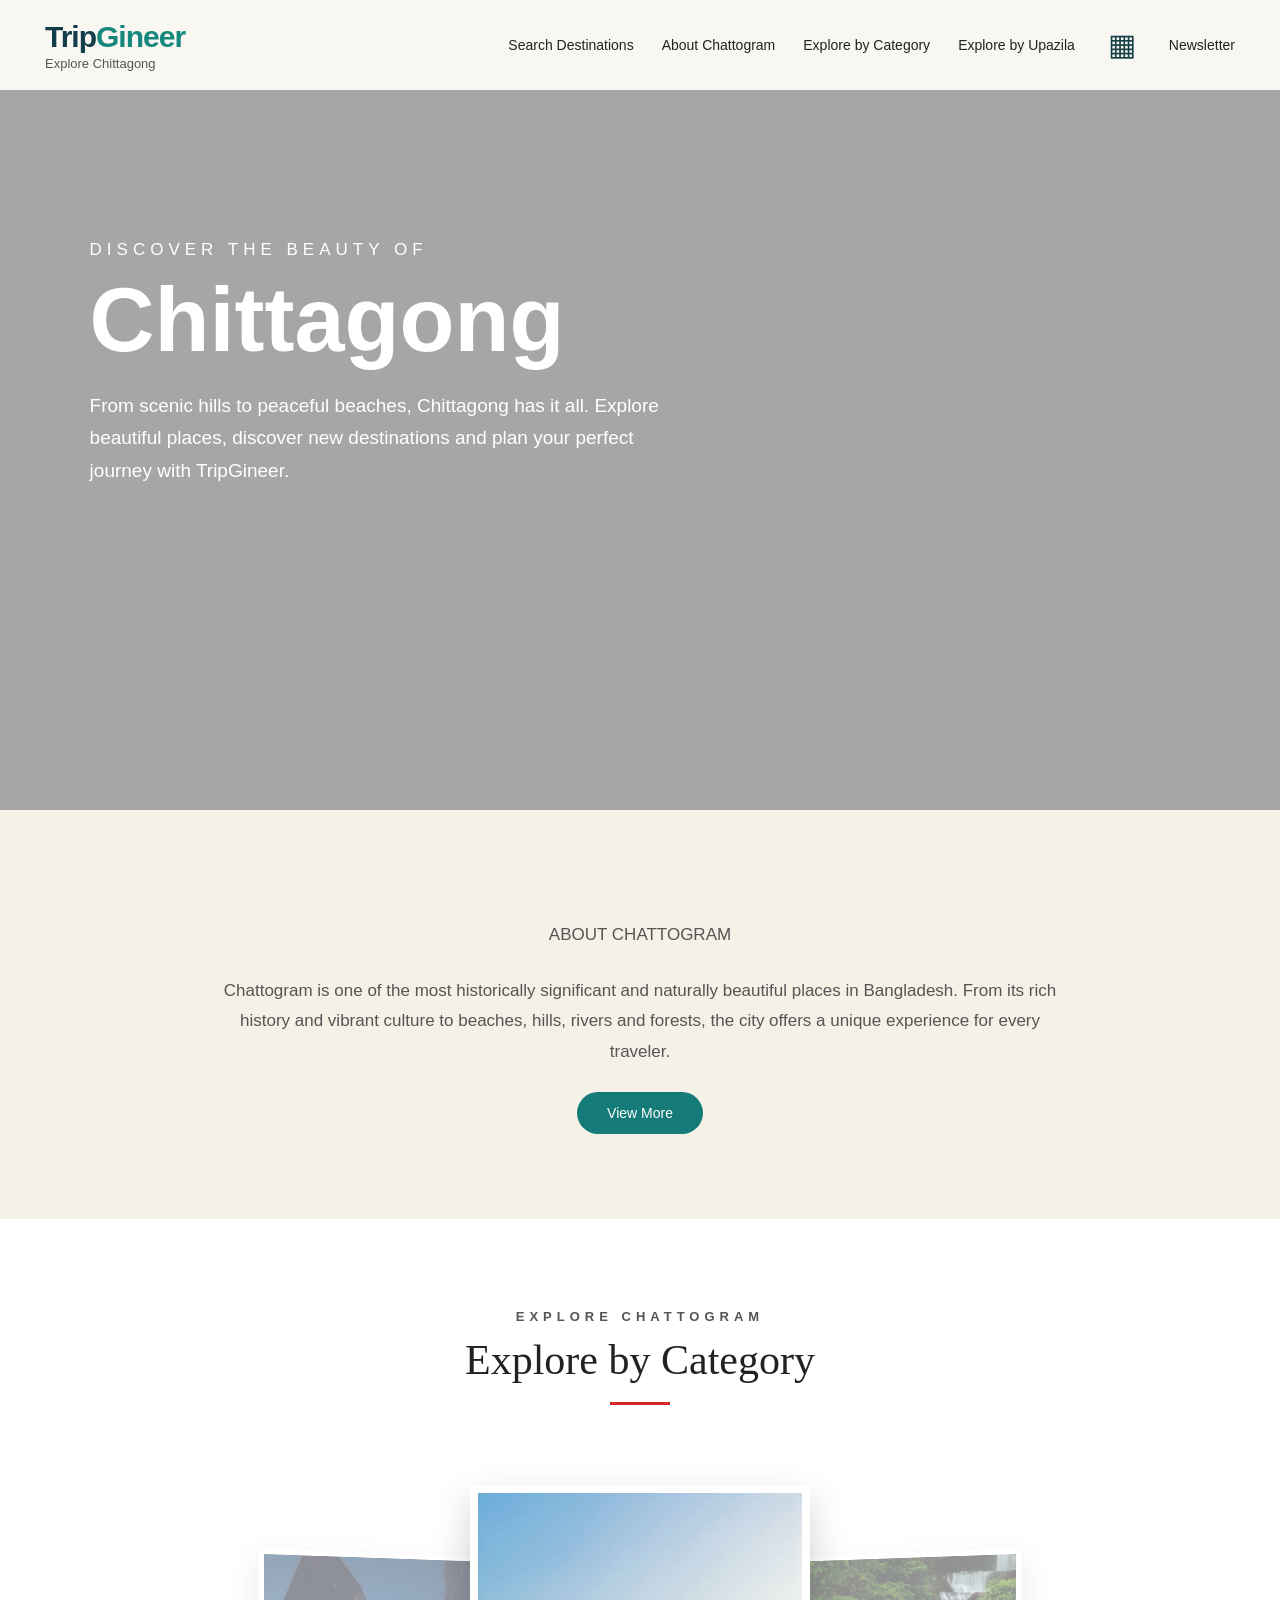
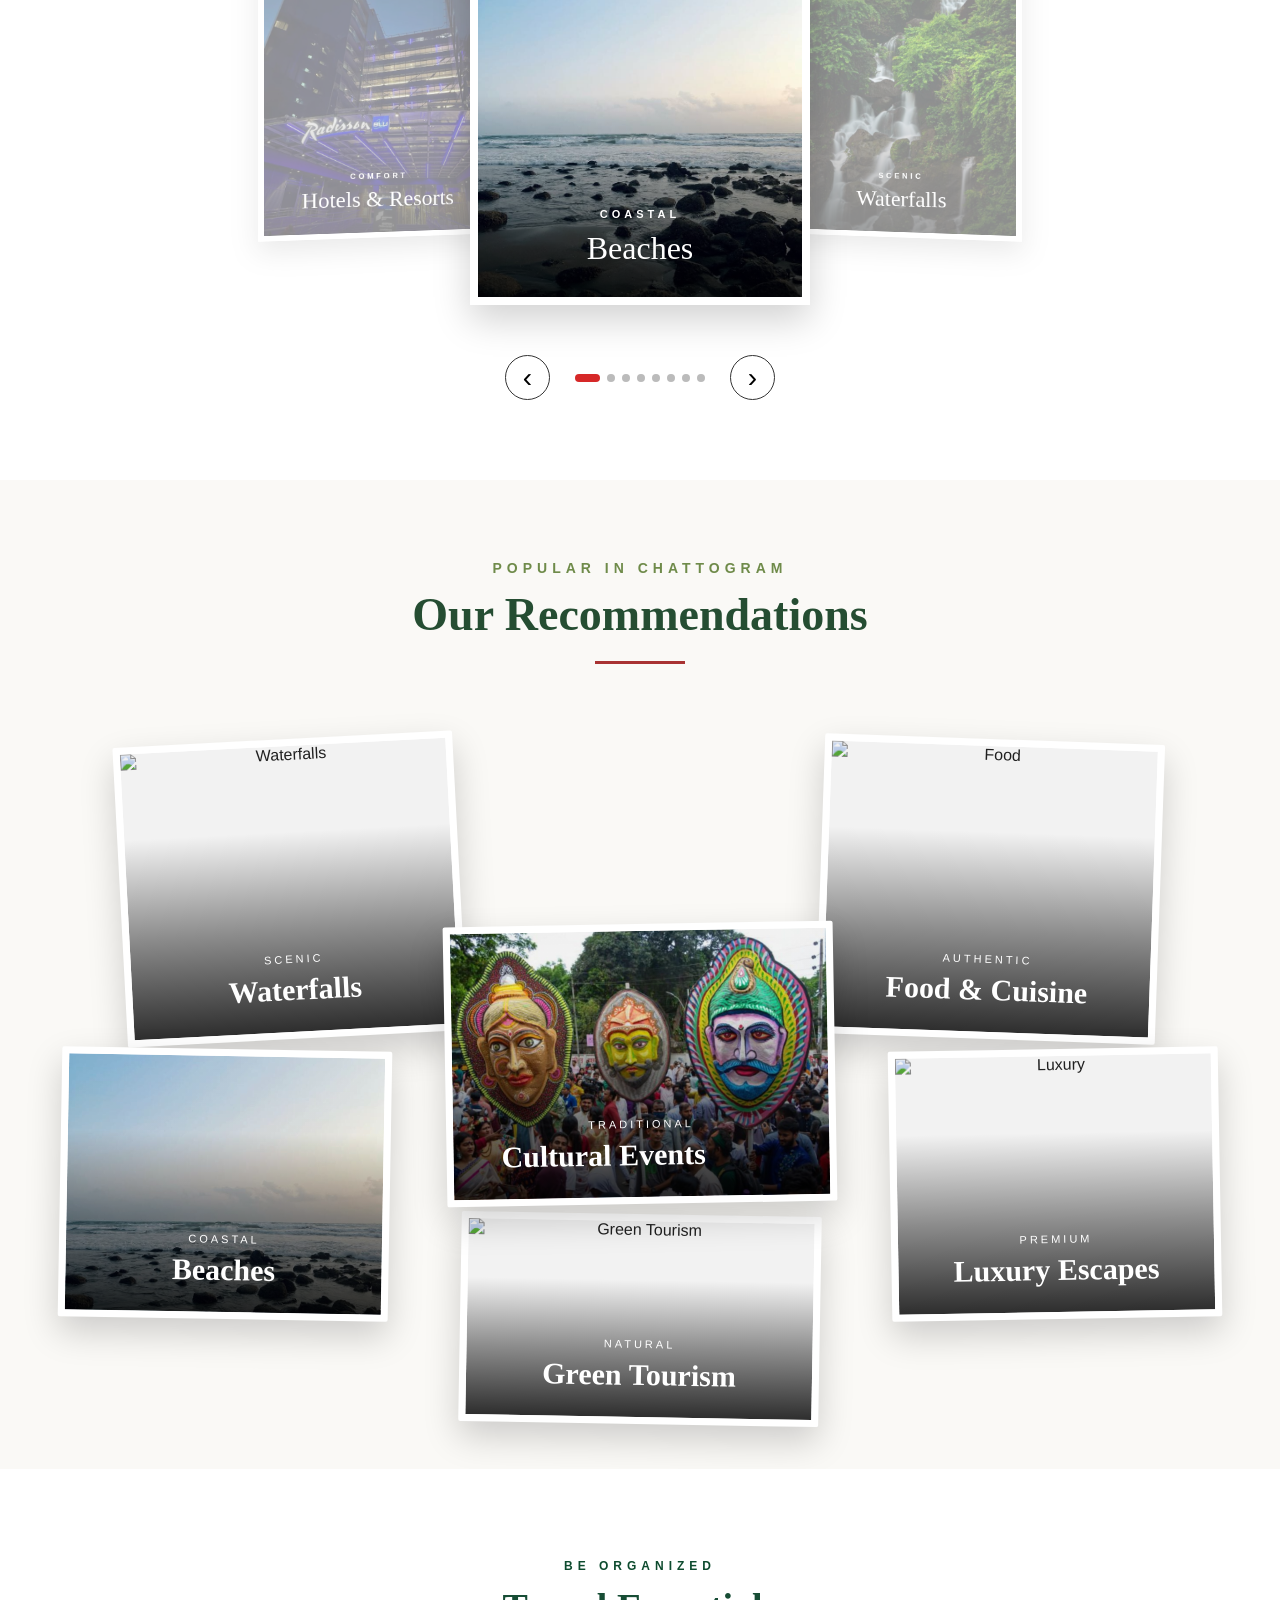
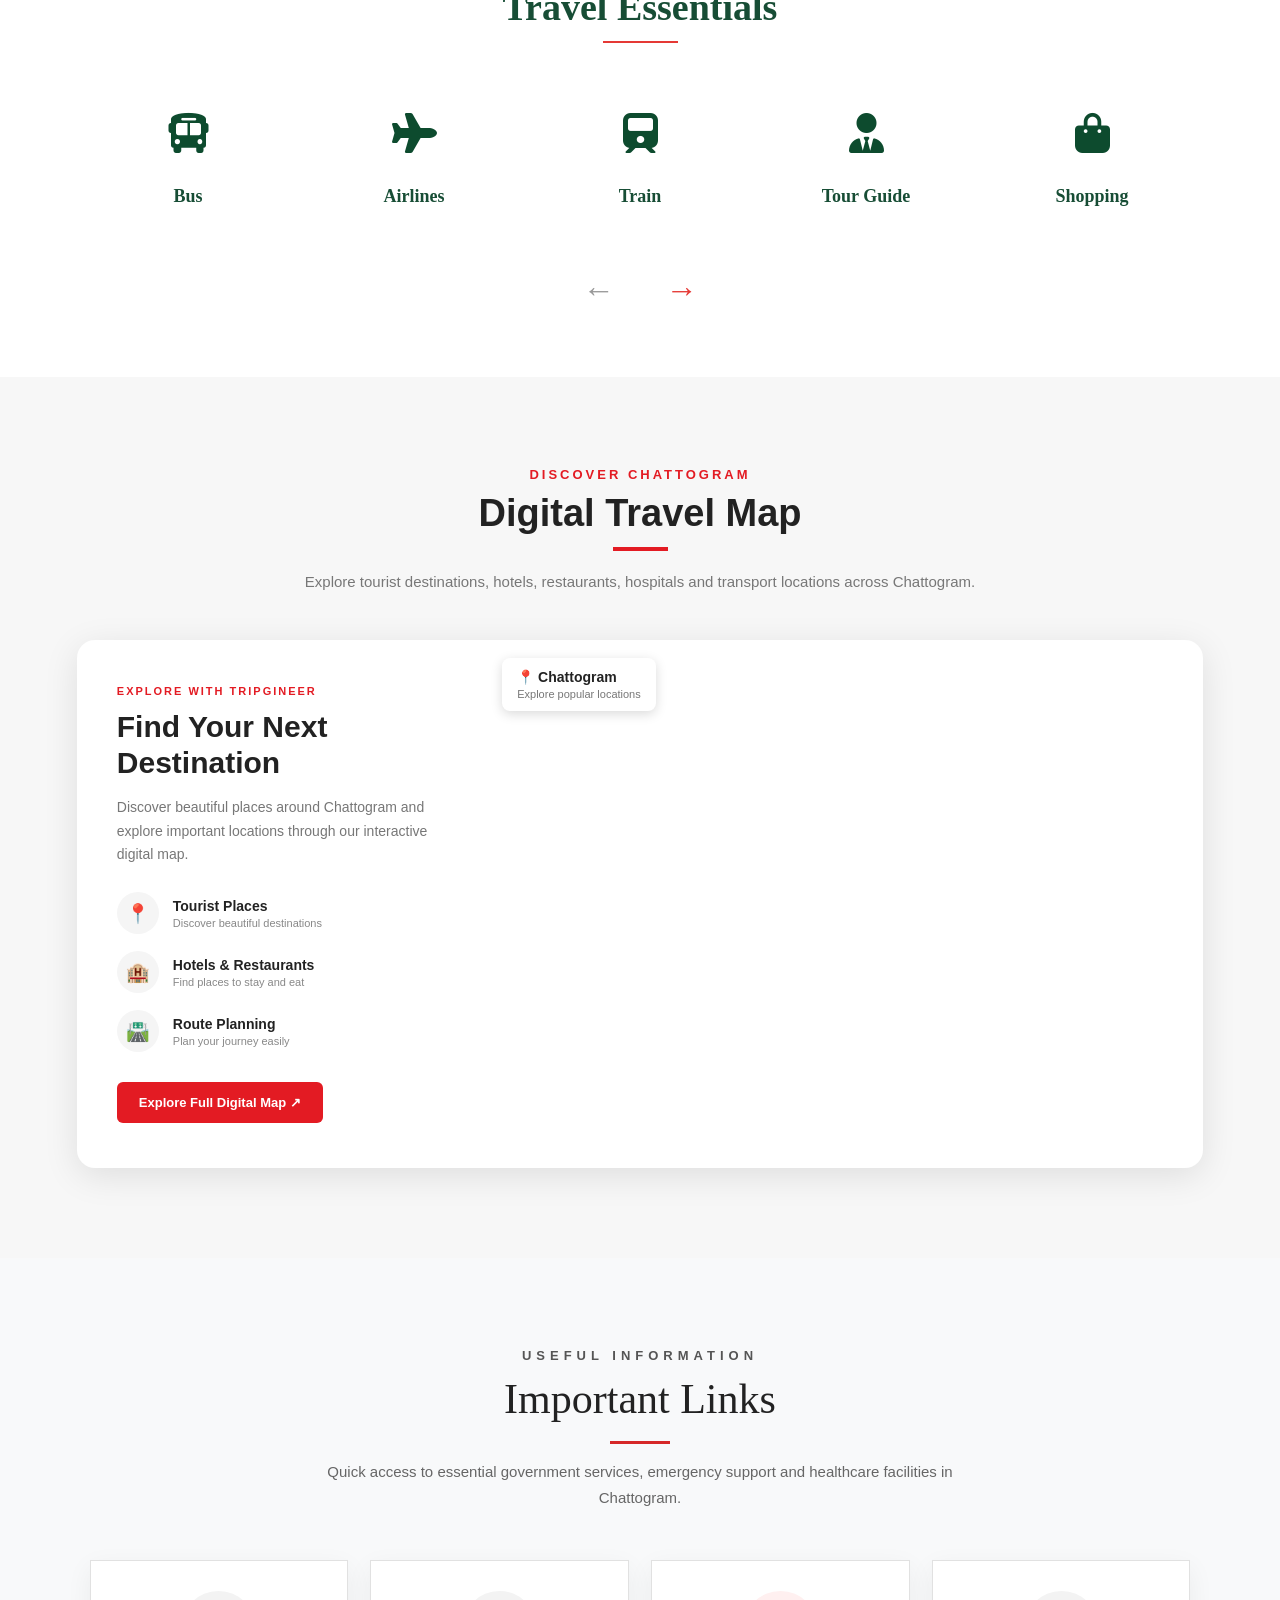
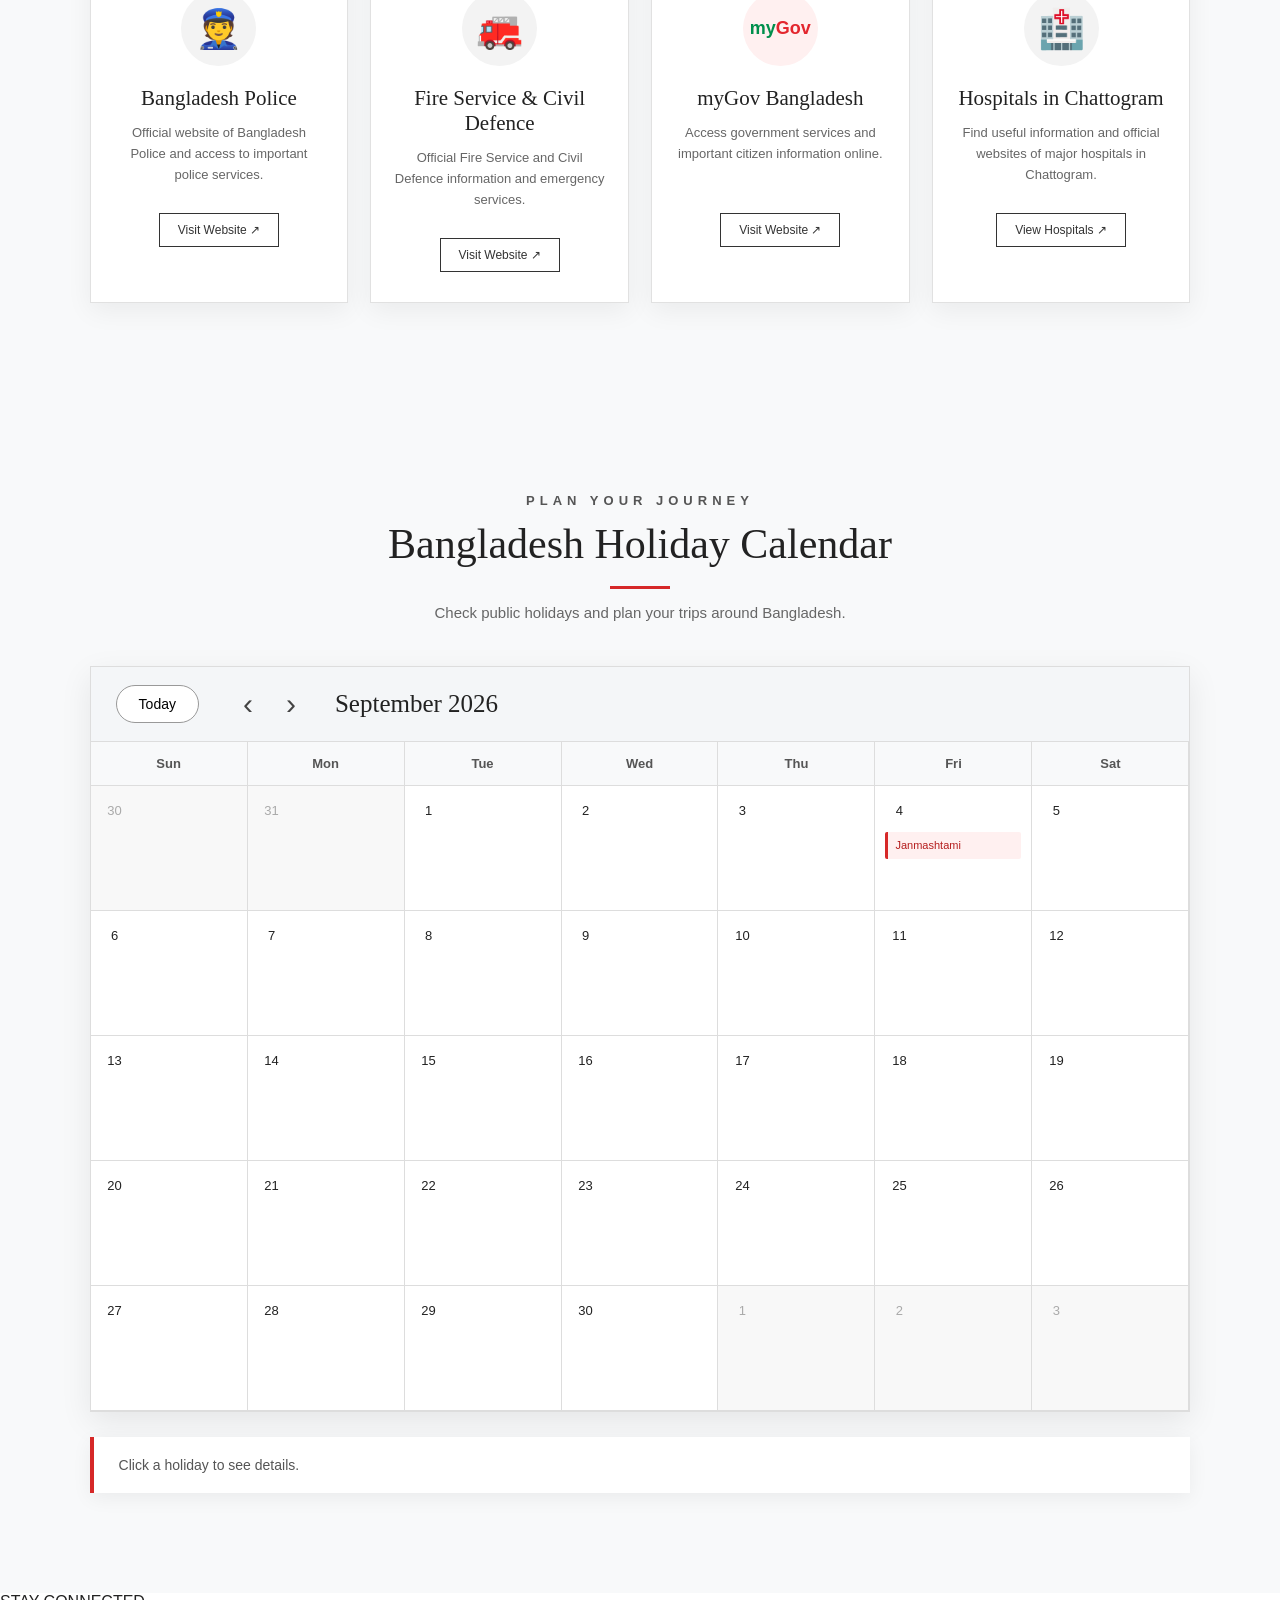
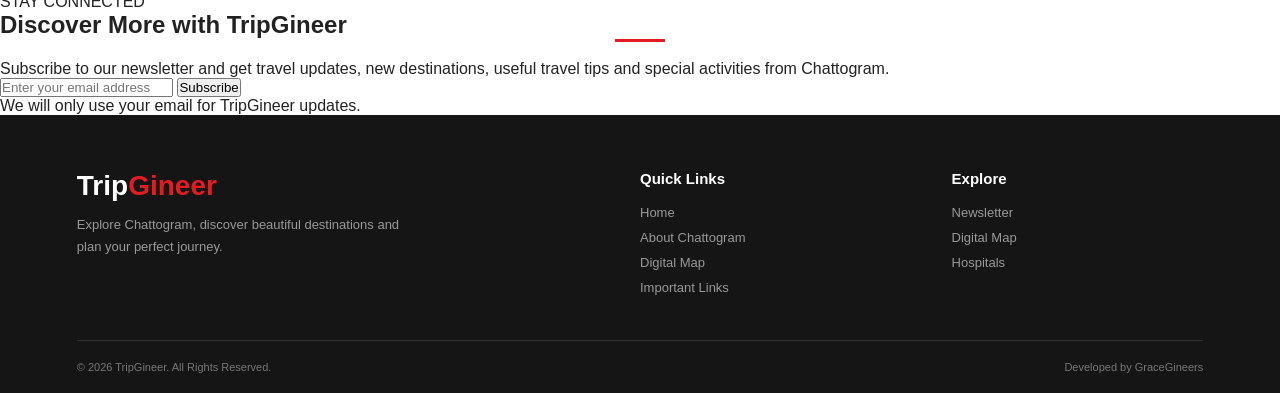
==== commit 10179887: "html" ====
--- a/index.html
+++ b/index.html
@@ -203,33 +203,37 @@
     <div class="category-carousel">
 
         <!-- Beaches -->
-        <div class="explore-card active" onclick="goToCategory(0)">
-            <img src="images/beach.jpg" alt="Beaches">
-
-            <div class="explore-card-overlay"></div>
-
-            <div class="explore-card-name">
-                <span>COASTAL</span>
-                <h3>Beaches</h3>
-            </div>
-        </div>
+        <div class="explore-card" onclick="showBeachDetails()">
+
+    <img src="images/beach.jpg" alt="Beaches">
+
+    <div class="explore-card-overlay"></div>
+
+    <div class="explore-card-name">
+        <span>COASTAL</span>
+        <h3>Beaches</h3>
+    </div>
+
+</div>
 
 
         <!-- Waterfalls -->
-        <div class="explore-card" onclick="goToCategory(1)">
-            <img src="images/waterfall.jpg" alt="Waterfalls">
-
-            <div class="explore-card-overlay"></div>
-
-            <div class="explore-card-name">
-                <span>SCENIC</span>
-                <h3>Waterfalls</h3>
-            </div>
-        </div>
+        <div class="explore-card" onclick="showWaterfallDetails()">
+
+    <img src="images/waterfall.jpg" alt="Waterfalls">
+
+    <div class="explore-card-overlay"></div>
+
+    <div class="explore-card-name">
+        <span>SCENIC</span>
+        <h3>Waterfalls</h3>
+    </div>
+
+</div>
 
 
         <!-- Hills & Mountains -->
-        <div class="explore-card" onclick="goToCategory(2)">
+        <div class="explore-card" onclick="showHillDetails()">
             <img src="images/hills.jpg" alt="Hills and Mountains">
 
             <div class="explore-card-overlay"></div>
@@ -242,7 +246,7 @@
 
 
         <!-- Islands -->
-        <div class="explore-card" onclick="goToCategory(3)">
+        <div class="explore-card" onclick="showIslandDetails()">
             <img src="images/island.jpg" alt="Islands">
 
             <div class="explore-card-overlay"></div>
@@ -268,7 +272,7 @@
 
 
         <!-- Parks & Nature -->
-        <div class="explore-card" onclick="goToCategory(5)">
+        <div class="explore-card" onclick="showNatureDetails()">
             <img src="images/nature.jpg" alt="Parks and Nature">
 
             <div class="explore-card-overlay"></div>
@@ -281,7 +285,7 @@
 
 
         <!-- Religious Places -->
-        <div class="explore-card" onclick="goToCategory(6)">
+        <div class="explore-card" onclick="showReligiousDetails()">
             <img src="images/religious.jpg" alt="Religious Places">
 
             <div class="explore-card-overlay"></div>
@@ -294,7 +298,7 @@
 
 
         <!-- Hotels & Resorts -->
-        <div class="explore-card" onclick="goToCategory(7)">
+        <div class="explore-card" onclick="showHotelDetails()">
             <img src="images/hotels.jpg" alt="Hotels and Resorts">
 
             <div class="explore-card-overlay"></div>
@@ -327,6 +331,7 @@
 </section>
 
 <!-- ================= END EXPLORE BY CATEGORY ================= -->
+ 
  <!-- ================= HERITAGE & HISTORY ================= -->
 
 <section class="heritage-slider-section" id="heritageDetails">
@@ -432,6 +437,1098 @@
 </section>
 
 <!-- ================= END HERITAGE & HISTORY ================= -->
+ <!-- ================= HILLS & MOUNTAINS DETAILS ================= -->
+
+<section class="hill-slider-section" id="hillDetails">
+
+    <div class="hill-slider">
+
+        <!-- Main Image -->
+        <div class="hill-main">
+
+            <img id="hillMainImage"
+                 src="images/chandranath.jpg"
+                 alt="Chandranath Hill">
+
+            <div class="hill-dark-overlay"></div>
+
+            <div class="hill-place-info">
+
+                <h2 id="hillPlaceName">
+                    Chandranath Hill
+                </h2>
+
+                <div class="hill-location">
+                    <span>📍</span>
+
+                    <span id="hillLocation">
+                        Sitakunda, Chattogram
+                    </span>
+                </div>
+
+                <p id="hillDescription">
+                    The highest peak of the Chattogram Western Hill Range,
+                    known for its scenic views and hill trails.
+                </p>
+
+            </div>
+
+        </div>
+
+
+        <!-- Thumbnails -->
+
+        <div class="hill-thumbnails">
+
+            <div class="hill-thumb active"
+                 onclick="changeHill(0)">
+                <img src="images/chandranath.jpg"
+                     alt="Chandranath Hill">
+            </div>
+
+            <div class="hill-thumb"
+                 onclick="changeHill(1)">
+                <img src="images/batali-hill.jpg"
+                     alt="Batali Hill">
+            </div>
+
+            <div class="hill-thumb"
+                 onclick="changeHill(2)">
+                <img src="images/crb-hill.jpg"
+                     alt="CRB Hill">
+            </div>
+
+            <div class="hill-thumb"
+                 onclick="changeHill(3)">
+                <img src="images/jilapi-pahar.jpg"
+                     alt="Jilapi Pahar">
+            </div>
+
+            <div class="hill-thumb"
+                 onclick="changeHill(4)">
+                <img src="images/tiger-pass.jpg"
+                     alt="Tiger Pass Hill">
+            </div>
+
+            <div class="hill-thumb"
+                 onclick="changeHill(5)">
+                <img src="images/moti-jharna.jpg"
+                     alt="Moti Jharna Hill">
+            </div>
+
+            <div class="hill-thumb"
+                 onclick="changeHill(6)">
+                <img src="images/court-hill.jpg"
+                     alt="Court Hill">
+            </div>
+
+            <div class="hill-thumb"
+                 onclick="changeHill(7)">
+                <img src="images/dc-hill.jpg"
+                     alt="DC Hill">
+            </div>
+
+            <div class="hill-thumb"
+                 onclick="changeHill(8)">
+                <img src="images/foys-lake-hill.jpg"
+                     alt="Foy's Lake Hill Area">
+            </div>
+
+            <div class="hill-thumb"
+                 onclick="changeHill(9)">
+                <img src="images/nangarkhana-hill.jpg"
+                     alt="Nangarkhana Hill">
+            </div>
+
+        </div>
+
+
+        <!-- Navigation -->
+
+        <div class="hill-navigation">
+
+            <button onclick="previousHill()">‹</button>
+
+            <button onclick="nextHill()">›</button>
+
+        </div>
+
+    </div>
+
+</section>
+<!-- ================= ISLANDS ================= -->
+
+<section class="island-slider-section" id="islandDetails">
+
+    <div class="island-slider">
+
+        <!-- MAIN IMAGE -->
+
+        <div class="island-main">
+
+            <img id="islandMainImage"
+                 src="images/sandwip-island.jpg"
+                 alt="Sandwip Island">
+
+            <div class="island-dark-overlay"></div>
+
+
+            <!-- INFORMATION BOX -->
+
+            <div class="island-place-info">
+
+                <span class="island-small-title">
+                    ISLANDS OF CHATTOGRAM
+                </span>
+
+                <h2 id="islandPlaceName">
+                    Sandwip Island
+                </h2>
+
+                <div class="island-location">
+
+                    <span>📍</span>
+
+                    <span id="islandLocation">
+                        Sandwip, Chattogram
+                    </span>
+
+                </div>
+
+                <div class="island-line"></div>
+
+                <p id="islandDescription">
+                    Sandwip Island is a beautiful coastal island
+                    known for its natural scenery, beaches and
+                    peaceful island environment.
+                </p>
+
+            </div>
+
+        </div>
+
+
+        <!-- THUMBNAILS -->
+
+        <div class="island-thumbnails">
+
+            <!-- 1. Sandwip -->
+
+            <div class="island-thumb active"
+                 onclick="changeIsland(0)">
+
+                <img src="images/sandwip-island.jpg"
+                     alt="Sandwip Island">
+
+                <span>Sandwip Island</span>
+
+            </div>
+
+
+            <!-- 2. Amanullah Char -->
+
+            <div class="island-thumb"
+                 onclick="changeIsland(1)">
+
+                <img src="images/amanullah-char.jpg"
+                     alt="Amanullah Char">
+
+                <span>Amanullah Char</span>
+
+            </div>
+
+
+            <!-- 3. Urir Char -->
+
+            <div class="island-thumb"
+                 onclick="changeIsland(2)">
+
+                <img src="images/urir-char.jpg"
+                     alt="Urir Char">
+
+                <span>Urir Char</span>
+
+            </div>
+
+
+            <!-- 4. Kalapania -->
+
+            <div class="island-thumb"
+                 onclick="changeIsland(3)">
+
+                <img src="images/kalapania.jpg"
+                     alt="Kalapania">
+
+                <span>Kalapania</span>
+
+            </div>
+
+
+            
+
+
+        <!-- ARROWS -->
+
+        <div class="island-navigation">
+
+            <button onclick="previousIsland()">
+                ‹
+            </button>
+
+            <button onclick="nextIsland()">
+                ›
+            </button>
+
+        </div>
+
+    </div>
+
+</section>
+
+<!-- ================= END ISLANDS ================= -->
+ <!-- ================= HOTELS & RESORTS DETAILS ================= -->
+
+<section class="hotel-slider-section" id="hotelDetails">
+
+    <div class="hotel-slider">
+
+        <!-- Main Image -->
+
+        <div class="hotel-main">
+
+            <img id="hotelMainImage"
+                 src="images/radisson.jpg"
+                 alt="Radisson Blu Hotel">
+
+            <div class="hotel-dark-overlay"></div>
+
+            <div class="hotel-place-info">
+
+                <h2 id="hotelPlaceName">
+                    Radisson Blu Hotel, Chattogram Bay View
+                </h2>
+
+                <div class="hotel-location">
+
+                    <span>📍</span>
+
+                    <span id="hotelLocation">
+                        Lalkhan Bazar, Chattogram
+                    </span>
+
+                </div>
+
+                <p id="hotelDescription">
+                    An upscale hotel offering modern rooms,
+                    restaurants, an infinity pool, spa,
+                    fitness facilities and event spaces.
+                </p>
+
+            </div>
+
+        </div>
+
+
+        <!-- Thumbnails -->
+
+        <div class="hotel-thumbnails">
+
+            <div class="hotel-thumb active"
+                 onclick="changeHotel(0)">
+                <img src="images/radisson.jpg"
+                     alt="Radisson Blu Hotel">
+            </div>
+
+            <div class="hotel-thumb"
+                 onclick="changeHotel(1)">
+                <img src="images/peninsula.jpg"
+                     alt="The Peninsula Chittagong">
+            </div>
+
+            <div class="hotel-thumb"
+                 onclick="changeHotel(2)">
+                <img src="images/hotel-agrabad.jpg"
+                     alt="Hotel Agrabad">
+            </div>
+
+            <div class="hotel-thumb"
+                 onclick="changeHotel(3)">
+                <img src="images/best-western-sks.jpg"
+                     alt="Best Western SKS">
+            </div>
+
+            <div class="hotel-thumb"
+                 onclick="changeHotel(4)">
+                <img src="images/well-park.jpg"
+                     alt="Well Park Residence">
+            </div>
+
+            <div class="hotel-thumb"
+                 onclick="changeHotel(5)">
+                <img src="images/foys-lake-resort.jpg"
+                     alt="Foy's Lake Resort">
+            </div>
+
+            <div class="hotel-thumb"
+                 onclick="changeHotel(6)">
+                <img src="images/jatra.jpg"
+                     alt="Jatra Flagship">
+            </div>
+
+            <div class="hotel-thumb"
+                 onclick="changeHotel(7)">
+                <img src="images/brisa-marina.jpg"
+                     alt="Brisa Marina">
+            </div>
+
+            <div class="hotel-thumb"
+                 onclick="changeHotel(8)">
+                <img src="images/sea-world-resort.jpg"
+                     alt="Sea World Foy's Lake Resort">
+            </div>
+
+            <div class="hotel-thumb"
+                 onclick="changeHotel(9)">
+                <img src="images/crown-city.jpg"
+                     alt="Hotel Crown City">
+            </div>
+
+        </div>
+
+
+        <!-- Navigation -->
+
+        <div class="hotel-navigation">
+
+            <button onclick="previousHotel()">‹</button>
+
+            <button onclick="nextHotel()">›</button>
+
+        </div>
+
+    </div>
+
+</section>
+ <!-- ================= RELIGIOUS PLACES ================= -->
+
+<section class="religious-slider-section" id="religiousDetails">
+
+    <div class="religious-slider">
+
+        <!-- MAIN IMAGE -->
+
+        <div class="religious-main">
+
+            <img id="religiousMainImage"
+                 src="images/bayazid-bostami.jpg"
+                 alt="Bayazid Bostami Shrine">
+
+            <div class="religious-dark-overlay"></div>
+
+
+            <!-- INFORMATION BOX -->
+
+            <div class="religious-place-info">
+
+                <span class="religious-small-title">
+                    RELIGIOUS HERITAGE OF CHATTOGRAM
+                </span>
+
+                <h2 id="religiousPlaceName">
+                    Bayazid Bostami Shrine
+                </h2>
+
+                <div class="religious-location">
+
+                    <span>📍</span>
+
+                    <span id="religiousLocation">
+                        Nasirabad, Chattogram
+                    </span>
+
+                </div>
+
+                <div class="religious-line"></div>
+
+                <p id="religiousDescription">
+                    Bayazid Bostami Shrine is an important
+                    religious and historical site in Chattogram,
+                    visited by devotees and visitors throughout the year.
+                </p>
+
+            </div>
+
+        </div>
+
+
+        <!-- THUMBNAILS -->
+
+        <div class="religious-thumbnails">
+
+            <!-- 1. Bayazid Bostami -->
+
+            <div class="religious-thumb active"
+                 onclick="changeReligious(0)">
+
+                <img src="images/bayazid-bostami.jpg"
+                     alt="Bayazid Bostami Shrine">
+
+                <span>Bayazid Bostami</span>
+
+            </div>
+
+
+            <!-- 2. Anderkilla -->
+
+            <div class="religious-thumb"
+                 onclick="changeReligious(1)">
+
+                <img src="images/anderkilla.jpg"
+                     alt="Anderkilla Shahi Jame Mosque">
+
+                <span>Anderkilla Mosque</span>
+
+            </div>
+
+
+            <!-- 3. Chandranath Temple -->
+
+            <div class="religious-thumb"
+                 onclick="changeReligious(2)">
+
+                <img src="images/chandranath-temple.jpg"
+                     alt="Chandranath Temple">
+
+                <span>Chandranath Temple</span>
+
+            </div>
+
+
+            <!-- 4. Chandanpura Mosque -->
+
+            <div class="religious-thumb"
+                 onclick="changeReligious(3)">
+
+                <img src="images/chandanpura-mosque.jpg"
+                     alt="Chandanpura Mosque">
+
+                <span>Chandanpura Mosque</span>
+
+            </div>
+
+
+            <!-- 5. Shah Mohsen Aulia -->
+
+            <div class="religious-thumb"
+                 onclick="changeReligious(4)">
+
+                <img src="images/shah-mohsen-aulia.jpg"
+                     alt="Hazrat Shah Mohsen Aulia Mazar">
+
+                <span>Shah Mohsen Aulia</span>
+
+            </div>
+
+        </div>
+
+
+        <!-- ARROWS -->
+
+        <div class="religious-navigation">
+
+            <button onclick="previousReligious()">
+                ‹
+            </button>
+
+            <button onclick="nextReligious()">
+                ›
+            </button>
+
+        </div>
+
+    </div>
+
+</section>
+
+<!-- ================= END RELIGIOUS PLACES ================= -->
+ <!-- BEACH DETAILS SLIDER -->
+<section class="beach-slider-section" id="beachDetails">
+
+    <div class="beach-slider">
+
+        <!-- MAIN IMAGE -->
+        <div class="beach-main">
+
+            <img id="beachMainImage"
+                 src="https://commons.wikimedia.org/wiki/Special:Redirect/file/Patenga%20sea%20beach%20001.jpg"
+                 alt="Patenga Sea Beach">
+
+            <div class="beach-dark-overlay"></div>
+
+            <!-- WHITE INFORMATION BOX -->
+            <div class="beach-place-info">
+
+                <span class="beach-small-title">
+                    BEACHES OF CHATTOGRAM
+                </span>
+
+                <h2 id="beachPlaceName">
+                    Patenga Sea Beach
+                </h2>
+
+                <div class="beach-location">
+
+                    <span>📍</span>
+
+                    <span id="beachLocation">
+                        Patenga, Chattogram City
+                    </span>
+
+                </div>
+
+                <div class="beach-line"></div>
+
+                <p id="beachDescription">
+                    Patenga Sea Beach is one of the most popular
+                    coastal destinations of Chattogram, known for
+                    its sea views, sunset and nearby port activities.
+                </p>
+
+            </div>
+
+        </div>
+
+
+        <!-- THUMBNAILS -->
+        <div class="beach-thumbnails">
+
+            <!-- 1 -->
+            <div class="beach-thumb active"
+                 onclick="changeBeach(0)">
+
+                <img src="https://commons.wikimedia.org/wiki/Special:Redirect/file/Patenga%20sea%20beach%20001.jpg"
+                     alt="Patenga Sea Beach">
+
+                <span>Patenga</span>
+
+            </div>
+
+
+            <!-- 2 -->
+            <div class="beach-thumb"
+                 onclick="changeBeach(1)">
+
+                <img src="https://commons.wikimedia.org/wiki/Special:Redirect/file/Parki%20Beach1.jpg"
+                     alt="Parki Sea Beach">
+
+                <span>Parki</span>
+
+            </div>
+
+
+            <!-- 3 -->
+            <div class="beach-thumb"
+                 onclick="changeBeach(2)">
+
+                <img src="https://commons.wikimedia.org/wiki/Special:Redirect/file/Guliakhali%20sea%20beach%20chottogram%2C%20Bangladesh.jpg"
+                     alt="Guliakhali Sea Beach">
+
+                <span>Guliakhali</span>
+
+            </div>
+
+
+            <!-- 4 -->
+            <div class="beach-thumb"
+                 onclick="changeBeach(3)">
+
+                <img src="https://commons.wikimedia.org/wiki/Special:Redirect/file/Bashbaria%20sea%20beach.jpg"
+                     alt="Banshbaria Sea Beach">
+
+                <span>Banshbaria</span>
+
+            </div>
+
+
+            <!-- 5 -->
+            <div class="beach-thumb"
+                 onclick="changeBeach(4)">
+
+                <img src="https://commons.wikimedia.org/wiki/Special:Redirect/file/Banshkhali%20Sea%20Beach%2002.jpg"
+                     alt="Banshkhali Sea Beach">
+
+                <span>Banshkhali</span>
+
+            </div>
+
+
+            <!-- 6 -->
+            <div class="beach-thumb"
+                 onclick="changeBeach(5)">
+
+                <img src="https://commons.wikimedia.org/wiki/Special:Redirect/file/Kumira%20Ghat%2C%20Chittagong.jpg"
+                     alt="Kumira Coastal Area">
+
+                <span>Kumira</span>
+
+            </div>
+
+
+            <!-- 7 -->
+            <div class="beach-thumb"
+                 onclick="changeBeach(6)">
+
+                <img src="https://commons.wikimedia.org/wiki/Special:Redirect/file/A%20girl%20watching%20the%20view%20of%20nature.jpg"
+                     alt="Kattali Beach">
+
+                <span>Kattali</span>
+
+            </div>
+
+
+            <!-- 8 -->
+            <div class="beach-thumb"
+                 onclick="changeBeach(7)">
+
+                <img src="https://commons.wikimedia.org/wiki/Special:Redirect/file/Sagoria%20Beach%20Chittagong%20%281%29.jpg"
+                     alt="Sagoria Beach">
+
+                <span>Sagoria</span>
+
+            </div>
+
+
+            <!-- 9 -->
+            <div class="beach-thumb"
+                 onclick="changeBeach(8)">
+
+                <img src="https://commons.wikimedia.org/wiki/Special:Redirect/file/Aananda%20Bazar%20sea%20beach.JPG"
+                     alt="Anandabazar Beach">
+
+                <span>Anandabazar</span>
+
+            </div>
+
+
+            <!-- 10 -->
+            <div class="beach-thumb"
+                 onclick="changeBeach(9)">
+
+                <img src="https://commons.wikimedia.org/wiki/Special:Redirect/file/Halishahar%20sea%20beach%20chittagong.jpg"
+                     alt="Halishahar Beach">
+
+                <span>Halishahar</span>
+
+            </div>
+
+        </div>
+
+
+        <!-- ARROWS -->
+        <div class="beach-navigation">
+
+            <button onclick="previousBeach()">‹</button>
+
+            <button onclick="nextBeach()">›</button>
+
+        </div>
+
+    </div>
+
+</section>
+<!-- =========================================
+     WATERFALL DETAILS SLIDER
+========================================= -->
+
+<section class="waterfall-slider-section" id="waterfallDetails">
+
+    <div class="waterfall-slider">
+
+        <!-- MAIN IMAGE -->
+        <div class="waterfall-main">
+
+            <img id="waterfallMainImage"
+                 src="https://commons.wikimedia.org/wiki/Special:Redirect/file/Khoiyachora%20Waterfall%2C%20Mirosorai%2C%20Chittagong%2C.JPG"
+                 alt="Khoiyachora Waterfall">
+
+            <div class="waterfall-dark-overlay"></div>
+
+
+            <!-- WHITE INFORMATION BOX -->
+            <div class="waterfall-place-info">
+
+                <span class="waterfall-small-title">
+                    WATERFALLS OF CHATTOGRAM
+                </span>
+
+                <h2 id="waterfallPlaceName">
+                    Khoiyachora Waterfall
+                </h2>
+
+                <div class="waterfall-location">
+
+                    <span>📍</span>
+
+                    <span id="waterfallLocation">
+                        Mirsharai, Chattogram
+                    </span>
+
+                </div>
+
+                <div class="waterfall-line"></div>
+
+                <p id="waterfallDescription">
+                    Khoiyachora Waterfall is one of the most
+                    popular waterfalls of Chattogram, known for
+                    its beautiful multi-step cascades and green
+                    hill surroundings.
+                </p>
+
+            </div>
+
+        </div>
+
+
+        <!-- =====================================
+             THUMBNAILS
+        ====================================== -->
+
+        <div class="waterfall-thumbnails">
+
+
+            <!-- 1. KHOIYACHORA -->
+            <div class="waterfall-thumb active"
+                 onclick="changeWaterfall(0)">
+
+                <img src="https://commons.wikimedia.org/wiki/Special:Redirect/file/Khoiyachora%20Waterfall%2C%20Mirosorai%2C%20Chittagong%2C.JPG"
+                     alt="Khoiyachora Waterfall">
+
+                <span>Khoiyachora</span>
+
+            </div>
+
+
+            <!-- 2. SUPTADHARA -->
+            <div class="waterfall-thumb"
+                 onclick="changeWaterfall(1)">
+
+                <img src="https://upload.wikimedia.org/wikipedia/commons/0/00/%E0%A6%AC%E0%A6%B0%E0%A7%8D%E0%A6%B7%E0%A6%BE%E0%A6%B0_%E0%A6%B8%E0%A7%8C%E0%A6%A8%E0%A7%8D%E0%A6%A6%E0%A6%B0%E0%A7%8D%E0%A6%AF%E0%A7%8D%E0%A6%AF_%E0%A6%B8%E0%A7%81%E0%A6%AA%E0%A7%8D%E0%A6%A4%E0%A6%A7%E0%A6%BE%E0%A6%B0%E0%A6%BE_%E0%A6%9D%E0%A6%B0%E0%A7%8D%E0%A6%A3%E0%A6%BE_01.jpg"
+                     alt="Suptadhara Waterfall">
+
+                <span>Suptadhara</span>
+
+            </div>
+
+
+            <!-- 3. SHAHASRADHARA -->
+            <div class="waterfall-thumb"
+                 onclick="changeWaterfall(2)">
+
+                <img src="https://commons.wikimedia.org/wiki/Special:Redirect/file/Shahasradhara%20Waterfall.jpg"
+                     alt="Shahasradhara Waterfall">
+
+                <span>Shahasradhara</span>
+
+            </div>
+
+
+            <!-- 4. NAPITTACHORA -->
+            <div class="waterfall-thumb"
+                 onclick="changeWaterfall(3)">
+
+                <img src="https://commons.wikimedia.org/wiki/Special:Redirect/file/Napittachora%20Waterfall.jpg"
+                     alt="Napittachora Waterfall">
+
+                <span>Napittachora</span>
+
+            </div>
+
+
+            <!-- 5. KOMOLDOHO -->
+            <div class="waterfall-thumb"
+                 onclick="changeWaterfall(4)">
+
+                <img src="https://s0.wklcdn.com/image_20/605439/45427029/29868117Master.jpg"
+                     alt="Komoldoho Waterfall">
+
+                <span>Komoldoho</span>
+
+            </div>
+
+
+            <!-- 6. SONAICHORA -->
+            <div class="waterfall-thumb"
+                 onclick="changeWaterfall(5)">
+
+                <img src="https://assets.roar.media/assets/zTIwozLzqLikqNWL_%E0%A6%B8%E0%A7%8B%E0%A6%A8%E0%A6%BE%E0%A6%87%E0%A6%9B%E0%A7%9C%E0%A6%BF-%E0%A6%9F%E0%A7%8D%E0%A6%B0%E0%A7%87%E0%A6%87%E0%A6%B2.jpg?w=1200"
+                     alt="Sonaichora Waterfall">
+
+                <span>Sonaichora</span>
+
+            </div>
+
+
+            <!-- 7. HORINMARA -->
+            <div class="waterfall-thumb"
+                 onclick="changeWaterfall(6)">
+
+                <img src="https://adarbepari.com/wp-content/uploads/2019/08/horinmara-jhorna-sitakunda.jpg"
+                     alt="Horinmara Waterfall">
+
+                <span>Horinmara</span>
+
+            </div>
+
+
+            <!-- 8. HATUVANGA -->
+            <div class="waterfall-thumb"
+                 onclick="changeWaterfall(7)">
+
+                <img src="https://i.postimg.cc/Y2mSmWmb/Zorna-03-2.jpg"
+                     alt="Hatuvanga Waterfall">
+
+                <span>Hatuvanga</span>
+
+            </div>
+
+
+            <!-- 9. BAGHBIYANI -->
+            <div class="waterfall-thumb"
+                 onclick="changeWaterfall(8)">
+
+                <img src="https://commons.wikimedia.org/wiki/Special:Redirect/file/June%202025%20photo%20of%20Baghbiyani%20Waterfall%20by%20Owais%20Al%20Qarni%2004.jpg"
+                     alt="Baghbiyani Waterfall">
+
+                <span>Baghbiyani</span>
+
+            </div>
+
+
+            <!-- 10. KUPIKATAKUM -->
+            <div class="waterfall-thumb"
+                 onclick="changeWaterfall(9)">
+
+                <img src="https://commons.wikimedia.org/wiki/Special:Redirect/file/Napittachora%20Fountain%20Mirsharai%20%281%29%20-%209.jpg"
+                     alt="Kupikatakum Waterfall">
+
+                <span>Kupikatakum</span>
+
+            </div>
+
+        </div>
+
+
+        <!-- ARROWS -->
+        <div class="waterfall-navigation">
+
+            <button onclick="previousWaterfall()">‹</button>
+
+            <button onclick="nextWaterfall()">›</button>
+
+        </div>
+
+    </div>
+
+</section>
+<!-- =========================================
+     PARKS & NATURE DETAILS SLIDER
+========================================= -->
+
+<section class="nature-slider-section" id="natureDetails">
+
+    <div class="nature-slider">
+
+        <!-- MAIN IMAGE -->
+        <div class="nature-main">
+
+            <img id="natureMainImage"
+                 src="https://www.thedailystar.net/sites/default/files/styles/big_1/public/images/2025/12/20/foys-lake.jpg"
+                 alt="Foy's Lake">
+
+            <div class="nature-dark-overlay"></div>
+
+
+            <!-- WHITE INFORMATION BOX -->
+            <div class="nature-place-info">
+
+                <span class="nature-small-title">
+                    PARKS & NATURE OF CHATTOGRAM
+                </span>
+
+                <h2 id="naturePlaceName">
+                    Foy's Lake
+                </h2>
+
+                <div class="nature-location">
+
+                    <span>📍</span>
+
+                    <span id="natureLocation">
+                        Pahartali, Chattogram
+                    </span>
+
+                </div>
+
+                <div class="nature-line"></div>
+
+                <p id="natureDescription">
+                    Foy's Lake is a beautiful man-made lake
+                    surrounded by hills, forests and scenic
+                    natural landscapes in Chattogram.
+                </p>
+
+            </div>
+
+        </div>
+
+
+        <!-- =====================================
+             THUMBNAILS
+        ====================================== -->
+
+        <div class="nature-thumbnails">
+
+
+            <!-- 1. FOY'S LAKE -->
+
+            <div class="nature-thumb active"
+     onclick="changeNature(0)">
+    <img src="images/foys-lake1.jpg"
+         alt="Foy's Lake">
+</div>
+
+
+            <!-- 2. SITAKUNDA ECO PARK -->
+
+            <div class="nature-thumb"
+                 onclick="changeNature(1)">
+
+                <img src="https://img.truvvle.com/?src=aHR0cHM6Ly9pbWcudHJhdmVsZmVlZC5pby9oYWZpenVsbGFoJTJGMjAyMDA0MDlUMDQxNzE2NjYxWi1TLTguanBn&width=1920"
+                     alt="Sitakunda Eco Park">
+
+                <span>Sitakunda Eco Park</span>
+
+            </div>
+
+
+            <!-- 3. MAHAMAYA -->
+
+            <div class="nature-thumb"
+                 onclick="changeNature(2)">
+
+                <img src="https://images.ecency.com/DQmUC9AHc9thViz2EVrEzVZDmr3ykMUMJeohhD3BifecGsD/img_20231021_163630.jpg"
+                     alt="Mahamaya Eco Park">
+
+                <span>Mahamaya</span>
+
+            </div>
+
+
+            <!-- 4. BHATIARY LAKE -->
+
+            <div class="nature-thumb"
+                 onclick="changeNature(3)">
+
+                <img src="https://d34vm3j4h7f97z.cloudfront.net/optimized/3X/2/3/23444bfe3cef9052e6f8da19809c83b54e8589b2_2_666x500.jpeg"
+                     alt="Bhatiary Lake">
+
+                <span>Bhatiary Lake</span>
+
+            </div>
+
+
+            <!-- 5. DC PARK -->
+
+            <div class="nature-thumb"
+                 onclick="changeNature(4)">
+
+                <img src="https://softwebsys.s3.us-east-1.amazonaws.com/uploads/1763033092992-ds-prk-4.width-750.webp"
+                     alt="DC Park">
+
+                <span>DC Park</span>
+
+            </div>
+
+
+            <!-- 6. JAMBOREE PARK -->
+
+            <div class="nature-thumb"
+                 onclick="changeNature(5)">
+
+                <img src="https://dscdn.daily-sun.com/english/uploads/news_photos/2018/09/10/daily-sun-2018-09-10-68.jpg"
+                     alt="Jamboree Park">
+
+                <span>Jamboree Park</span>
+
+            </div>
+
+
+            <!-- 7. BIPLOB UDYAN -->
+
+            <div class="nature-thumb"
+     onclick="changeNature(6)">
+    <img src="images/biplob-udyan.jpg"
+         alt="Biplob Udyan">
+</div>
+
+
+            <!-- 8. BUTTERFLY PARK -->
+
+            <div class="nature-thumb"
+                 onclick="changeNature(7)">
+
+                <img src="https://commons.wikimedia.org/wiki/Special:Redirect/file/Butterfly%20Park%20Bangladesh%20%2801%29.jpg"
+                     alt="Butterfly Park Bangladesh">
+
+                <span>Butterfly Park</span>
+
+            </div>
+
+
+            <!-- 9. FOREST ACADEMY -->
+
+            <div class="nature-thumb"
+                 onclick="changeNature(8)">
+
+                <img src="https://images.unsplash.com/photo-1448375240586-882707db888b?auto=format&fit=crop&w=1200&q=80"
+                     alt="Forest Academy Botanical Park">
+
+                <span>Forest Academy</span>
+
+            </div>
+
+
+            <!-- 10. KARNAPHULI MARINERS PARK -->
+
+            <div class="nature-thumb"
+                 onclick="changeNature(9)">
+
+                <img src="https://images.unsplash.com/photo-1500534623283-312aade485b7?auto=format&fit=crop&w=1200&q=80"
+                     alt="Karnaphuli Mariners Park">
+
+                <span>Mariners Park</span>
+
+            </div>
+
+        </div>
+
+
+        <!-- ARROWS -->
+
+        <div class="nature-navigation">
+
+            <button onclick="previousNature()">‹</button>
+
+            <button onclick="nextNature()">›</button>
+
+        </div>
+
+    </div>
+
+</section>
+
+
+
     <!-- ================= EXPLORE CATEGORIES ================= -->
 
 <!-- ================= CATEGORY SECTION ================= -->
@@ -462,17 +1559,20 @@
 
 
         <!-- Beaches -->
-<div class="recommendation-card rec-beach"
-     onclick="openBeachDetails()">
-
-    <img src="images/beaches.jpg"
+<div class="category-card beach-card"
+     onclick="selectCategory(this)">
+
+    <img src="images/beach.jpg"
          alt="Beaches">
 
-    <div class="rec-overlay"></div>
-
-    <div class="rec-title">
+    <div class="card-overlay"></div>
+
+    <div class="card-title">
+
         <span>COASTAL</span>
+
         <h3>Beaches</h3>
+
     </div>
 
 </div>
--- a/style.css
+++ b/style.css
@@ -357,6 +357,186 @@
     line-height: 1.7;
 
     color: #333;
+}
+/* =====================================================
+   ABOUT CHATTOGRAM
+===================================================== */
+
+.about-preview {
+    padding: 85px 40px;
+    background: #f5f1e7;
+    text-align: center;
+}
+
+.about-preview h2 {
+    margin: 0;
+
+    font-family: Georgia, "Times New Roman", serif;
+    font-size: 46px;
+    font-weight: 600;
+
+    color: #173f47;
+}
+
+.about-preview p {
+    max-width: 850px;
+    margin: 25px auto;
+
+    color: #555;
+    font-size: 17px;
+    line-height: 1.8;
+}
+
+.about-line {
+    width: 80px;
+    height: 3px;
+
+    margin: 18px auto 30px;
+
+    background-color: #e83b3b;
+}
+
+
+/* ================= BUTTON ================= */
+
+.learn-more-btn {
+    display: inline-block;
+
+    padding: 13px 30px;
+
+    border: none;
+    border-radius: 25px;
+
+    background-color: #147b78;
+    color: white;
+
+    text-decoration: none;
+
+    font-size: 14px;
+
+    cursor: pointer;
+
+    transition: 0.3s;
+}
+
+.learn-more-btn:hover {
+    background-color: #0e5f5d;
+    transform: translateY(-2px);
+}
+
+
+/* =====================================================
+   FULL ABOUT DESCRIPTION
+===================================================== */
+
+.about-full {
+    display: none;
+
+    background-color: #f5f1e7;
+
+    padding: 90px 25px;
+}
+
+.about-full-container {
+    max-width: 950px;
+
+    margin: auto;
+
+    background-color: white;
+
+    padding: 60px 70px;
+
+    position: relative;
+
+    box-shadow: 0 15px 40px rgba(0,0,0,0.10);
+}
+
+.about-full h2 {
+    font-family: Georgia, "Times New Roman", serif;
+
+    color: #173f47;
+
+    font-size: 40px;
+
+    margin-bottom: 15px;
+}
+
+.about-full p {
+    color: #555;
+
+    font-size: 16px;
+
+    line-height: 1.9;
+
+    text-align: justify;
+
+    margin-bottom: 22px;
+}
+
+
+/* ================= CLOSE BUTTON ================= */
+
+.close-about {
+    position: absolute;
+
+    top: 18px;
+    right: 22px;
+
+    width: 38px;
+    height: 38px;
+
+    border: none;
+    border-radius: 50%;
+
+    background-color: #147b78;
+    color: white;
+
+    font-size: 25px;
+
+    cursor: pointer;
+
+    transition: 0.3s;
+}
+
+.close-about:hover {
+    background-color: #0e5f5d;
+
+    transform: rotate(90deg);
+}
+
+
+/* ================= MOBILE ================= */
+
+@media (max-width: 700px) {
+
+    .about-preview {
+        padding: 65px 25px;
+    }
+
+    .about-preview h2 {
+        font-size: 36px;
+    }
+
+    .about-preview p {
+        font-size: 16px;
+    }
+
+    .about-full {
+        padding: 60px 20px;
+    }
+
+    .about-full-container {
+        padding: 45px 25px;
+    }
+
+    .about-full h2 {
+        font-size: 32px;
+    }
+
+    .about-full p {
+        font-size: 15px;
+        text-align: left;
+    }
 }
 
 
@@ -517,50 +697,106 @@
     margin: 20px auto 65px;
 }
 
-
-/* =========================================
-   IMAGE COLLAGE
-   ========================================= */
+/* =====================================================
+   OUR RECOMMENDATIONS
+   ===================================================== */
+
+.category-section {
+    background: #faf9f6;
+    padding: 80px 40px 100px;
+    text-align: center;
+    overflow: hidden;
+}
+
+/* Small heading */
+.category-small-title {
+    margin: 0 0 12px;
+    color: #6f8b4a;
+    font-size: 14px;
+    font-weight: 700;
+    letter-spacing: 5px;
+    text-transform: uppercase;
+}
+
+/* Main heading */
+.category-section h2 {
+    margin: 0;
+    color: #254d32;
+    font-family: Georgia, "Times New Roman", serif;
+    font-size: 46px;
+    font-weight: 600;
+}
+
+/* Red line */
+.category-section .red-line {
+    width: 90px;
+    height: 3px;
+    margin: 20px auto 55px;
+    background: #a83232;
+}
+
+
+/* =====================================================
+   CARD GRID
+   ===================================================== */
 
 .category-collage {
-    width: 1200px;
-    max-width: 100%;
-    height: 600px;
+    width: 100%;
+    max-width: 1100px;
     margin: 0 auto;
+
+    display: grid;
+    grid-template-columns: repeat(3, 1fr);
+    gap: 28px;
+
+    box-sizing: border-box;
+}
+
+
+/* =====================================================
+   CARD
+   ===================================================== */
+
+.category-collage .category-card {
     position: relative;
-}
-
-
-/* =========================================
-   COMMON CARD
-   ========================================= */
-
-.category-card {
+
+    width: 100%;
+    height: 370px;
+
+    margin: 0;
+    padding: 0;
+
+    overflow: hidden;
+
+    background: #222;
+    border: 5px solid #ffffff;
+    border-radius: 2px;
+
+    box-sizing: border-box;
+
+    cursor: pointer;
+
+    box-shadow: 0 10px 25px rgba(0, 0, 0, 0.15);
+
+    transform: none !important;
+    opacity: 1 !important;
+
+    transition:
+        transform 0.4s ease,
+        box-shadow 0.4s ease;
+}
+
+
+/* =====================================================
+   IMAGE
+   ===================================================== */
+
+.category-collage .category-card img {
     position: absolute;
 
-    width: 280px;
-    height: 390px;
-
-    background: white;
-
-    overflow: hidden;
-
-    cursor: pointer;
-
-    box-shadow:
-        0 15px 35px rgba(0, 0, 0, 0.22);
-
-    transition:
-        transform 0.45s ease,
-        box-shadow 0.45s ease;
-
-    border: 7px solid white;
-}
-
-
-/* Image */
-
-.category-card img {
+    top: 0;
+    left: 0;
+
     width: 100%;
     height: 100%;
 
@@ -568,453 +804,168 @@
 
     display: block;
 
-    transition: transform 0.5s ease;
-}
-
-
-/* Dark overlay */
-
-.card-overlay {
+    transition: transform 0.6s ease;
+}
+
+
+/* =====================================================
+   DARK OVERLAY
+   ===================================================== */
+
+.category-collage .category-card .card-overlay {
     position: absolute;
 
+    top: 0;
     left: 0;
-    top: 0;
 
     width: 100%;
     height: 100%;
 
     background:
         linear-gradient(
-            to bottom,
-            rgba(0,0,0,0.05) 20%,
-            rgba(0,0,0,0.75) 100%
+            to top,
+            rgba(0, 0, 0, 0.82) 0%,
+            rgba(0, 0, 0, 0.45) 35%,
+            rgba(0, 0, 0, 0.05) 70%,
+            rgba(0, 0, 0, 0.05) 100%
         );
-}
-
-
-/* Text over image */
-
-.card-title {
+
+    z-index: 2;
+}
+
+
+/* =====================================================
+   CARD TEXT
+   ===================================================== */
+
+.category-collage .category-card .card-title {
     position: absolute;
 
-    top: 28px;
-    left: 15px;
-    right: 15px;
+    left: 25px;
+    right: 25px;
+    bottom: 25px;
+
+    z-index: 3;
+
+    text-align: center;
 
     color: white;
-
-    text-align: center;
-
-    z-index: 2;
-}
-
-
-.card-title span {
+}
+
+
+/* Small category text */
+
+.category-collage .category-card .card-title span {
+    display: block;
+
+    margin-bottom: 8px;
+
+    color: #ffffff;
+
     font-size: 11px;
-    font-weight: 700;
-
-    letter-spacing: 4px;
-}
-
-
-.card-title h3 {
+    font-weight: 500;
+
+    letter-spacing: 3px;
+
+    text-transform: uppercase;
+}
+
+
+/* Main title */
+
+.category-collage .category-card .card-title h3 {
+    margin: 0;
+
+    color: #ffffff;
+
     font-family: Georgia, "Times New Roman", serif;
 
-    font-size: 38px;
-    line-height: 1.05;
-
-    margin-top: 10px;
-
-    text-shadow:
-        0 3px 8px rgba(0,0,0,0.45);
-}
-
-
-/* =========================================
-   BACK ROW
-   ========================================= */
-
-
-/* Waterfall */
-
-.waterfall-card {
-    left: 25px;
-    top: 65px;
-
-    transform: rotate(-5deg);
-
-    z-index: 1;
-}
-
-
-/* Beach */
-
-.beach-card {
-    left: 235px;
-    top: 25px;
-
-    transform: rotate(-2deg);
-
-    z-index: 3;
-}
-
-
-/* Food */
-
-.food-card {
-    left: 460px;
-    top: 5px;
-
-    transform: rotate(2deg);
+    font-size: 30px;
+    font-weight: 600;
+
+    line-height: 1.15;
+}
+
+
+/* =====================================================
+   HOVER
+   ===================================================== */
+
+.category-collage .category-card:hover {
+    transform: translateY(-8px) !important;
+
+    box-shadow:
+        0 18px 35px rgba(0, 0, 0, 0.25);
+}
+
+
+.category-collage .category-card:hover img {
+    transform: scale(1.08);
+}
+
+
+/* =====================================================
+   SHINE EFFECT
+   ===================================================== */
+
+.category-collage .category-card::after {
+    content: "";
+
+    position: absolute;
+
+    top: 0;
+    left: -120%;
+
+    width: 70%;
+    height: 100%;
+
+    background: rgba(255, 255, 255, 0.12);
+
+    transform: skewX(-20deg);
+
+    transition: left 0.7s ease;
 
     z-index: 4;
-}
-
-
-/* Heritage */
-
-.heritage-card {
-    right: 25px;
-    top: 65px;
-
-    transform: rotate(5deg);
-
-    z-index: 1;
-}
-
-
-/* =========================================
-   FRONT ROW
-   ========================================= */
-
-
-/* Luxury */
-
-.luxury-card {
-    left: 270px;
-    top: 220px;
-
-    transform: rotate(-3deg);
-
-    z-index: 6;
-}
-
-
-/* Green */
-
-.green-card {
-    right: 270px;
-    top: 220px;
-
-    transform: rotate(3deg);
-
-    z-index: 6;
-}
-
-
-/* =========================================
-   HOVER EFFECT
-   ========================================= */
-
-.category-card:hover {
-    transform:
-        translateY(-18px)
-        scale(1.04)
-        rotate(0deg);
-
-    box-shadow:
-        0 25px 55px rgba(0,0,0,0.35);
-
-    z-index: 20 !important;
-}
-
-
-.category-card:hover img {
-    transform: scale(1.08);
-}
-
-
-/* =========================================
-   CLICKED CARD
-   ========================================= */
-
-.category-card.active {
-    transform:
-        translateY(-20px)
-        scale(1.07)
-        rotate(0deg) !important;
-
-    z-index: 50 !important;
-
-    box-shadow:
-        0 30px 65px rgba(0,0,0,0.4);
-}
-
-
-/* =========================================
+
+    pointer-events: none;
+}
+
+
+.category-collage .category-card:hover::after {
+    left: 130%;
+}
+
+
+/* =====================================================
    RESPONSIVE
-   ========================================= */
-
-@media (max-width: 1000px) {
+   ===================================================== */
+
+@media (max-width: 900px) {
+
+    .category-collage {
+        grid-template-columns: repeat(2, 1fr);
+    }
+
+}
+
+
+@media (max-width: 600px) {
 
     .category-section {
-        padding: 70px 25px 80px;
+        padding: 60px 20px 80px;
     }
 
     .category-section h2 {
-        font-size: 40px;
-    }
-
-    .category-collage {
-        height: auto;
-
-        display: grid;
-
-        grid-template-columns: repeat(2, 1fr);
-
-        gap: 25px;
-
-        width: 100%;
-    }
-
-    .category-card {
-        position: relative;
-
-        left: auto;
-        right: auto;
-        top: auto;
-
-        width: 100%;
-        height: 380px;
-
-        transform: none;
-    }
-
-    .category-card:hover {
-        transform: translateY(-10px) scale(1.02);
-    }
-
-    .category-card.active {
-        transform: translateY(-10px) scale(1.03) !important;
-    }
-}
-
-
-@media (max-width: 600px) {
-
-    .category-section {
-        padding: 60px 18px;
-    }
-
-    .category-small-title {
-        font-size: 11px;
-        letter-spacing: 3px;
-    }
-
-    .category-section h2 {
-        font-size: 32px;
-    }
-
-    .red-line {
-        margin-bottom: 45px;
+        font-size: 36px;
     }
 
     .category-collage {
         grid-template-columns: 1fr;
-    }
-
-    .category-card {
-        height: 400px;
-    }
-
-}
-/* =========================================
-   ABOUT CHATTOGRAM
-   ========================================= */
-
-.about-preview {
-    background-color: #faf9f5;
-
-    text-align: center;
-
-    padding: 75px 25px 80px;
-}
-
-
-.about-small-title {
-    color: #16877c;
-
-    font-size: 13px;
-
-    font-weight: 700;
-
-    letter-spacing: 5px;
-
-    margin-bottom: 20px;
-}
-
-
-.about-short-text {
-    max-width: 900px;
-
-    margin: 0 auto 28px;
-
-    color: #555;
-
-    font-size: 17px;
-
-    line-height: 1.8;
-}
-
-
-/* View More */
-
-.learn-more-btn {
-    border: none;
-
-    background-color: #147b78;
-
-    color: white;
-
-    padding: 13px 30px;
-
-    border-radius: 25px;
-
-    font-size: 14px;
-
-    cursor: pointer;
-
-    transition: 0.3s;
-}
-
-
-.learn-more-btn:hover {
-    background-color: #0e5f5d;
-
-    transform: translateY(-2px);
-}
-
-
-/* =========================================
-   FULL DESCRIPTION
-   ========================================= */
-
-.about-full {
-    display: none;
-
-    background-color: #f5f1e7;
-
-    padding: 90px 25px;
-}
-
-
-.about-full-container {
-    max-width: 950px;
-
-    margin: auto;
-
-    background-color: white;
-
-    padding: 60px 70px;
-
-    position: relative;
-
-    box-shadow: 0 15px 40px rgba(0,0,0,0.10);
-}
-
-
-.about-full h2 {
-    font-family: Georgia, "Times New Roman", serif;
-
-    color: #173f47;
-
-    font-size: 40px;
-
-    margin-bottom: 15px;
-}
-
-
-.about-line {
-    width: 80px;
-
-    height: 3px;
-
-    background-color: #e83b3b;
-
-    margin-bottom: 30px;
-}
-
-
-.about-full p {
-    color: #555;
-
-    font-size: 16px;
-
-    line-height: 1.9;
-
-    text-align: justify;
-
-    margin-bottom: 22px;
-}
-
-
-.about-full strong {
-    color: #173f47;
-}
-
-
-/* Close button */
-
-.close-about {
-    position: absolute;
-
-    top: 18px;
-
-    right: 22px;
-
-    width: 38px;
-
-    height: 38px;
-
-    border: none;
-
-    border-radius: 50%;
-
-    background-color: #147b78;
-
-    color: white;
-
-    font-size: 25px;
-
-    cursor: pointer;
-
-    transition: 0.3s;
-}
-
-
-.close-about:hover {
-    background-color: #0e5f5d;
-
-    transform: rotate(90deg);
-}
-
-
-/* Mobile */
-
-@media (max-width: 700px) {
-
-    .about-full-container {
-        padding: 45px 25px;
-    }
-
-    .about-full h2 {
-        font-size: 32px;
-    }
-
-    .about-full p {
-        font-size: 15px;
-
-        text-align: left;
+        gap: 25px;
+    }
+
+    .category-collage .category-card {
+        height: 360px;
     }
 
 }
@@ -5138,4 +5089,2908 @@
         font-size: 38px;
     }
 
-}+}
+/* ================= ISLAND SLIDER ================= */
+
+.island-slider-section {
+    display: none;
+    width: 100%;
+    background: #ffffff;
+    padding: 0;
+    overflow: hidden;
+}
+
+.island-slider-section.show-islands {
+    display: block;
+}
+
+
+/* MAIN SLIDER */
+
+.island-slider {
+    position: relative;
+    width: 100%;
+    height: 650px;
+    overflow: hidden;
+    background: #f5f5f5;
+}
+
+
+/* MAIN IMAGE */
+
+.island-main {
+    position: relative;
+    width: 100%;
+    height: 100%;
+    overflow: hidden;
+}
+
+.island-main img {
+    width: 100%;
+    height: 100%;
+
+    /* IMPORTANT:
+       This prevents excessive zoom */
+    object-fit: contain;
+    object-position: center;
+
+    display: block;
+    background: #f5f5f5;
+
+    animation: islandImageAnimation 0.7s ease;
+}
+
+
+/* LIGHT OVERLAY */
+
+.island-dark-overlay {
+    position: absolute;
+    inset: 0;
+
+    background:
+        linear-gradient(
+            to bottom,
+            rgba(0,0,0,0.05),
+            rgba(0,0,0,0.01) 55%,
+            rgba(0,0,0,0.15)
+        );
+}
+
+
+/* INFORMATION BOX */
+
+.island-place-info {
+    position: absolute;
+
+    top: 55px;
+    right: 7%;
+
+    width: 390px;
+
+    padding: 28px 32px;
+
+    background: rgba(255,255,255,0.96);
+
+    color: #222;
+
+    border-radius: 12px;
+
+    box-shadow:
+        0 12px 35px rgba(0,0,0,0.18);
+
+    z-index: 5;
+}
+
+
+/* SMALL TITLE */
+
+.island-small-title {
+    display: block;
+
+    font-size: 12px;
+
+    letter-spacing: 3px;
+
+    font-weight: 600;
+
+    color: #e53935;
+
+    margin-bottom: 12px;
+}
+
+
+/* PLACE NAME */
+
+.island-place-info h2 {
+    font-family: Georgia, "Times New Roman", serif;
+
+    font-size: 32px;
+
+    font-weight: 500;
+
+    line-height: 1.2;
+
+    color: #174d35;
+
+    margin: 0 0 15px;
+
+    padding-bottom: 15px;
+
+    border-bottom: 1px solid #ddd;
+}
+
+
+/* LOCATION */
+
+.island-location {
+    display: flex;
+
+    align-items: center;
+
+    gap: 8px;
+
+    font-size: 15px;
+
+    color: #333;
+
+    margin-bottom: 15px;
+}
+
+.island-location span:first-child {
+    font-size: 18px;
+}
+
+
+/* RED LINE */
+
+.island-line {
+    width: 50px;
+
+    height: 3px;
+
+    background: #e53935;
+
+    margin-bottom: 15px;
+}
+
+
+/* DESCRIPTION */
+
+.island-place-info p {
+    font-size: 14px;
+
+    line-height: 1.7;
+
+    margin: 0;
+
+    color: #555;
+}
+
+
+/* THUMBNAILS */
+
+.island-thumbnails {
+    position: absolute;
+
+    bottom: 0;
+    left: 50%;
+
+    transform: translateX(-50%);
+
+    display: flex;
+
+    gap: 28px;
+
+    z-index: 10;
+}
+
+
+/* SINGLE THUMBNAIL */
+
+.island-thumb {
+    width: 150px;
+    height: 105px;
+
+    background: #ffffff;
+
+    padding: 4px;
+
+    cursor: pointer;
+
+    box-shadow:
+        0 5px 18px rgba(0,0,0,0.25);
+
+    transition:
+        transform 0.35s ease,
+        box-shadow 0.35s ease;
+}
+
+
+/* THUMBNAIL IMAGE */
+
+.island-thumb img {
+    width: 100%;
+    height: 75px;
+
+    object-fit: cover;
+
+    display: block;
+}
+
+
+/* THUMBNAIL NAME */
+
+.island-thumb span {
+    display: block;
+
+    font-size: 11px;
+
+    color: #333;
+
+    text-align: center;
+
+    padding-top: 5px;
+
+    white-space: nowrap;
+
+    overflow: hidden;
+
+    text-overflow: ellipsis;
+}
+
+
+/* HOVER */
+
+.island-thumb:hover {
+    transform: translateY(-10px);
+
+    box-shadow:
+        0 10px 25px rgba(0,0,0,0.30);
+}
+
+
+/* ACTIVE THUMBNAIL */
+
+.island-thumb.active {
+    transform: translateY(-12px);
+
+    box-shadow:
+        0 10px 25px rgba(0,0,0,0.35);
+
+    border-top: 3px solid #e53935;
+}
+
+
+/* NAVIGATION */
+
+.island-navigation {
+    position: absolute;
+
+    bottom: 20px;
+    left: 50%;
+
+    transform: translateX(-50%);
+
+    width: 500px;
+
+    display: flex;
+
+    justify-content: space-between;
+
+    z-index: 20;
+
+    pointer-events: none;
+}
+
+
+.island-navigation button {
+    pointer-events: auto;
+
+    width: 55px;
+    height: 45px;
+
+    border: none;
+
+    background: transparent;
+
+    color: #333;
+
+    font-size: 45px;
+
+    font-weight: 300;
+
+    line-height: 35px;
+
+    cursor: pointer;
+
+    transition:
+        transform 0.25s ease,
+        color 0.25s ease;
+}
+
+
+.island-navigation button:hover {
+    transform: scale(1.25);
+
+    color: #e53935;
+}
+
+
+/* IMAGE ANIMATION */
+
+@keyframes islandImageAnimation {
+
+    from {
+        opacity: 0;
+        transform: scale(1.03);
+    }
+
+    to {
+        opacity: 1;
+        transform: scale(1);
+    }
+
+}
+
+
+/* TABLET */
+
+@media (max-width: 900px) {
+
+    .island-slider {
+        height: 600px;
+    }
+
+    .island-place-info {
+        top: 40px;
+        right: 5%;
+
+        width: 340px;
+    }
+
+    .island-place-info h2 {
+        font-size: 28px;
+    }
+
+    .island-thumbnails {
+        gap: 12px;
+    }
+
+    .island-thumb {
+        width: 125px;
+        height: 90px;
+    }
+
+    .island-thumb img {
+        height: 62px;
+    }
+
+}
+
+
+/* MOBILE */
+
+@media (max-width: 650px) {
+
+    .island-slider {
+        height: 650px;
+    }
+
+    .island-place-info {
+
+        top: 30px;
+
+        left: 6%;
+        right: 6%;
+
+        width: auto;
+
+        padding: 22px;
+    }
+
+    .island-place-info h2 {
+        font-size: 26px;
+    }
+
+    .island-place-info p {
+        font-size: 13px;
+    }
+
+    .island-thumbnails {
+
+        bottom: 60px;
+
+        width: 96%;
+
+        justify-content: center;
+
+        gap: 5px;
+    }
+
+    .island-thumb {
+
+        width: 67px;
+
+        height: 55px;
+
+        padding: 2px;
+    }
+
+    .island-thumb img {
+
+        height: 48px;
+    }
+
+    .island-thumb span {
+        display: none;
+    }
+
+    .island-navigation {
+
+        bottom: 5px;
+
+        width: 90%;
+    }
+
+}
+/* ================= RELIGIOUS PLACES SLIDER ================= */
+
+.religious-slider-section {
+    display: none;
+    width: 100%;
+    background: #ffffff;
+    padding: 0;
+    overflow: hidden;
+}
+
+.religious-slider-section.show-religious {
+    display: block;
+}
+
+
+/* MAIN SLIDER */
+
+.religious-slider {
+    position: relative;
+    width: 100%;
+    height: 650px;
+    overflow: hidden;
+    background: #f5f5f5;
+}
+
+
+/* MAIN IMAGE */
+
+.religious-main {
+    position: relative;
+    width: 100%;
+    height: 100%;
+    overflow: hidden;
+}
+
+.religious-main img {
+    width: 100%;
+    height: 100%;
+
+    /* Prevent excessive zoom */
+
+    object-fit: contain;
+    object-position: center;
+
+    display: block;
+
+    background: #f5f5f5;
+
+    animation: religiousImageAnimation 0.7s ease;
+}
+
+
+/* LIGHT OVERLAY */
+
+.religious-dark-overlay {
+    position: absolute;
+    inset: 0;
+
+    background:
+        linear-gradient(
+            to bottom,
+            rgba(0,0,0,0.05),
+            rgba(0,0,0,0.01) 55%,
+            rgba(0,0,0,0.15)
+        );
+}
+
+
+/* INFORMATION BOX */
+
+.religious-place-info {
+    position: absolute;
+
+    top: 55px;
+    right: 7%;
+
+    width: 390px;
+
+    padding: 28px 32px;
+
+    background: rgba(255,255,255,0.96);
+
+    color: #222;
+
+    border-radius: 12px;
+
+    box-shadow:
+        0 12px 35px rgba(0,0,0,0.18);
+
+    z-index: 5;
+}
+
+
+/* SMALL TITLE */
+
+.religious-small-title {
+    display: block;
+
+    font-size: 12px;
+
+    letter-spacing: 3px;
+
+    font-weight: 600;
+
+    color: #e53935;
+
+    margin-bottom: 12px;
+}
+
+
+/* PLACE NAME */
+
+.religious-place-info h2 {
+    font-family: Georgia, "Times New Roman", serif;
+
+    font-size: 32px;
+
+    font-weight: 500;
+
+    line-height: 1.2;
+
+    color: #174d35;
+
+    margin: 0 0 15px;
+
+    padding-bottom: 15px;
+
+    border-bottom: 1px solid #ddd;
+}
+
+
+/* LOCATION */
+
+.religious-location {
+    display: flex;
+
+    align-items: center;
+
+    gap: 8px;
+
+    font-size: 15px;
+
+    color: #333;
+
+    margin-bottom: 15px;
+}
+
+.religious-location span:first-child {
+    font-size: 18px;
+}
+
+
+/* RED LINE */
+
+.religious-line {
+    width: 50px;
+
+    height: 3px;
+
+    background: #e53935;
+
+    margin-bottom: 15px;
+}
+
+
+/* DESCRIPTION */
+
+.religious-place-info p {
+    font-size: 14px;
+
+    line-height: 1.7;
+
+    margin: 0;
+
+    color: #555;
+}
+
+
+/* THUMBNAILS */
+
+.religious-thumbnails {
+    position: absolute;
+
+    bottom: 0;
+    left: 50%;
+
+    transform: translateX(-50%);
+
+    display: flex;
+
+    gap: 28px;
+
+    z-index: 10;
+}
+
+
+/* SINGLE THUMBNAIL */
+
+.religious-thumb {
+    width: 150px;
+    height: 105px;
+
+    background: #ffffff;
+
+    padding: 4px;
+
+    cursor: pointer;
+
+    box-shadow:
+        0 5px 18px rgba(0,0,0,0.25);
+
+    transition:
+        transform 0.35s ease,
+        box-shadow 0.35s ease;
+}
+
+
+/* THUMBNAIL IMAGE */
+
+.religious-thumb img {
+    width: 100%;
+    height: 75px;
+
+    object-fit: cover;
+
+    display: block;
+}
+
+
+/* THUMBNAIL TEXT */
+
+.religious-thumb span {
+    display: block;
+
+    font-size: 11px;
+
+    color: #333;
+
+    text-align: center;
+
+    padding-top: 5px;
+
+    white-space: nowrap;
+
+    overflow: hidden;
+
+    text-overflow: ellipsis;
+}
+
+
+/* HOVER */
+
+.religious-thumb:hover {
+    transform: translateY(-10px);
+
+    box-shadow:
+        0 10px 25px rgba(0,0,0,0.30);
+}
+
+
+/* ACTIVE */
+
+.religious-thumb.active {
+    transform: translateY(-12px);
+
+    box-shadow:
+        0 10px 25px rgba(0,0,0,0.35);
+
+    border-top: 3px solid #e53935;
+}
+
+
+/* NAVIGATION */
+
+.religious-navigation {
+    position: absolute;
+
+    bottom: 20px;
+    left: 50%;
+
+    transform: translateX(-50%);
+
+    width: 500px;
+
+    display: flex;
+
+    justify-content: space-between;
+
+    z-index: 20;
+
+    pointer-events: none;
+}
+
+
+.religious-navigation button {
+    pointer-events: auto;
+
+    width: 55px;
+    height: 45px;
+
+    border: none;
+
+    background: transparent;
+
+    color: #333;
+
+    font-size: 45px;
+
+    font-weight: 300;
+
+    line-height: 35px;
+
+    cursor: pointer;
+
+    transition:
+        transform 0.25s ease,
+        color 0.25s ease;
+}
+
+
+.religious-navigation button:hover {
+    transform: scale(1.25);
+
+    color: #e53935;
+}
+
+
+/* IMAGE ANIMATION */
+
+@keyframes religiousImageAnimation {
+
+    from {
+        opacity: 0;
+        transform: scale(1.03);
+    }
+
+    to {
+        opacity: 1;
+        transform: scale(1);
+    }
+
+}
+
+
+/* TABLET */
+
+@media (max-width: 900px) {
+
+    .religious-slider {
+        height: 600px;
+    }
+
+    .religious-place-info {
+
+        top: 40px;
+        right: 5%;
+
+        width: 340px;
+    }
+
+    .religious-place-info h2 {
+        font-size: 28px;
+    }
+
+    .religious-thumbnails {
+        gap: 12px;
+    }
+
+    .religious-thumb {
+
+        width: 125px;
+        height: 90px;
+    }
+
+    .religious-thumb img {
+        height: 62px;
+    }
+
+}
+
+
+/* MOBILE */
+
+@media (max-width: 650px) {
+
+    .religious-slider {
+        height: 650px;
+    }
+
+    .religious-place-info {
+
+        top: 30px;
+
+        left: 6%;
+        right: 6%;
+
+        width: auto;
+
+        padding: 22px;
+    }
+
+    .religious-place-info h2 {
+        font-size: 26px;
+    }
+
+    .religious-place-info p {
+        font-size: 13px;
+    }
+
+    .religious-thumbnails {
+
+        bottom: 60px;
+
+        width: 96%;
+
+        justify-content: center;
+
+        gap: 5px;
+    }
+
+    .religious-thumb {
+
+        width: 67px;
+
+        height: 55px;
+
+        padding: 2px;
+    }
+
+    .religious-thumb img {
+        height: 48px;
+    }
+
+    .religious-thumb span {
+        display: none;
+    }
+
+    .religious-navigation {
+
+        bottom: 5px;
+
+        width: 90%;
+    }
+
+}
+/* =========================================
+   BEACH SLIDER
+========================================= */
+
+.beach-slider-section {
+    display: none;
+    width: 100%;
+    background: #ffffff;
+    padding: 0;
+    overflow: hidden;
+}
+
+.beach-slider-section.show-beaches {
+    display: block;
+}
+
+
+/* MAIN SLIDER */
+
+.beach-slider {
+    position: relative;
+    width: 100%;
+    height: 650px;
+    overflow: hidden;
+    background: #f5f5f5;
+}
+
+
+/* MAIN IMAGE */
+
+.beach-main {
+    position: relative;
+    width: 100%;
+    height: 100%;
+    overflow: hidden;
+}
+
+.beach-main img {
+    width: 100%;
+    height: 100%;
+
+    object-fit: contain;
+    object-position: center;
+
+    display: block;
+
+    background: #f5f5f5;
+
+    animation: beachImageAnimation 0.7s ease;
+}
+
+
+/* LIGHT OVERLAY */
+
+.beach-dark-overlay {
+    position: absolute;
+    inset: 0;
+
+    background: linear-gradient(
+        to bottom,
+        rgba(0, 0, 0, 0.05),
+        rgba(0, 0, 0, 0.01) 55%,
+        rgba(0, 0, 0, 0.15)
+    );
+}
+
+
+/* WHITE INFORMATION BOX */
+
+.beach-place-info {
+    position: absolute;
+
+    top: 55px;
+    right: 7%;
+
+    width: 390px;
+
+    padding: 28px 32px;
+
+    background: rgba(255, 255, 255, 0.96);
+
+    color: #222;
+
+    border-radius: 12px;
+
+    box-shadow:
+        0 12px 35px rgba(0, 0, 0, 0.18);
+
+    z-index: 5;
+}
+
+
+/* SMALL TITLE */
+
+.beach-small-title {
+    display: block;
+
+    font-size: 12px;
+
+    letter-spacing: 3px;
+
+    font-weight: 600;
+
+    color: #e53935;
+
+    margin-bottom: 12px;
+}
+
+
+/* BEACH NAME */
+
+.beach-place-info h2 {
+    font-family:
+        Georgia,
+        "Times New Roman",
+        serif;
+
+    font-size: 32px;
+
+    font-weight: 500;
+
+    line-height: 1.2;
+
+    color: #174d35;
+
+    margin: 0 0 15px;
+
+    padding-bottom: 15px;
+
+    border-bottom: 1px solid #ddd;
+}
+
+
+/* LOCATION */
+
+.beach-location {
+    display: flex;
+
+    align-items: center;
+
+    gap: 8px;
+
+    font-size: 15px;
+
+    color: #333;
+
+    margin-bottom: 15px;
+}
+
+
+/* RED LINE */
+
+.beach-line {
+    width: 50px;
+
+    height: 3px;
+
+    background: #e53935;
+
+    margin-bottom: 15px;
+}
+
+
+/* DESCRIPTION */
+
+.beach-place-info p {
+    font-size: 14px;
+
+    line-height: 1.7;
+
+    margin: 0;
+
+    color: #555;
+}
+
+
+/* =========================================
+   THUMBNAILS
+========================================= */
+
+.beach-thumbnails {
+    position: absolute;
+
+    bottom: 0;
+
+    left: 50%;
+
+    transform: translateX(-50%);
+
+    display: flex;
+
+    gap: 18px;
+
+    z-index: 10;
+
+    width: max-content;
+}
+
+
+/* EACH THUMBNAIL */
+
+.beach-thumb {
+    width: 125px;
+
+    height: 100px;
+
+    background: #ffffff;
+
+    padding: 4px;
+
+    cursor: pointer;
+
+    box-shadow:
+        0 5px 18px rgba(0, 0, 0, 0.25);
+
+    transition:
+        transform 0.35s ease,
+        box-shadow 0.35s ease;
+}
+
+
+/* THUMB IMAGE */
+
+.beach-thumb img {
+    width: 100%;
+
+    height: 70px;
+
+    object-fit: cover;
+
+    display: block;
+}
+
+
+/* THUMB NAME */
+
+.beach-thumb span {
+    display: block;
+
+    font-size: 10px;
+
+    color: #333;
+
+    text-align: center;
+
+    padding-top: 5px;
+
+    white-space: nowrap;
+
+    overflow: hidden;
+
+    text-overflow: ellipsis;
+}
+
+
+/* HOVER */
+
+.beach-thumb:hover {
+    transform: translateY(-10px);
+
+    box-shadow:
+        0 10px 25px rgba(0, 0, 0, 0.30);
+}
+
+
+/* ACTIVE */
+
+.beach-thumb.active {
+    transform: translateY(-12px);
+
+    box-shadow:
+        0 10px 25px rgba(0, 0, 0, 0.35);
+
+    border-top: 3px solid #e53935;
+}
+
+
+/* =========================================
+   NAVIGATION
+========================================= */
+
+.beach-navigation {
+    position: absolute;
+
+    bottom: 20px;
+
+    left: 50%;
+
+    transform: translateX(-50%);
+
+    width: 500px;
+
+    display: flex;
+
+    justify-content: space-between;
+
+    z-index: 20;
+
+    pointer-events: none;
+}
+
+
+.beach-navigation button {
+    pointer-events: auto;
+
+    width: 55px;
+
+    height: 45px;
+
+    border: none;
+
+    background: transparent;
+
+    color: #333;
+
+    font-size: 45px;
+
+    font-weight: 300;
+
+    line-height: 35px;
+
+    cursor: pointer;
+
+    transition:
+        transform 0.25s ease,
+        color 0.25s ease;
+}
+
+
+.beach-navigation button:hover {
+    transform: scale(1.25);
+
+    color: #e53935;
+}
+
+
+/* =========================================
+   IMAGE ANIMATION
+========================================= */
+
+@keyframes beachImageAnimation {
+
+    from {
+        opacity: 0;
+
+        transform: scale(1.03);
+    }
+
+    to {
+        opacity: 1;
+
+        transform: scale(1);
+    }
+
+}
+
+
+/* =========================================
+   RESPONSIVE
+========================================= */
+
+@media (max-width: 1100px) {
+
+    .beach-thumbnails {
+        gap: 10px;
+    }
+
+    .beach-thumb {
+        width: 105px;
+        height: 90px;
+    }
+
+    .beach-thumb img {
+        height: 62px;
+    }
+
+}
+
+
+@media (max-width: 850px) {
+
+    .beach-place-info {
+
+        top: 35px;
+
+        right: 5%;
+
+        width: 340px;
+
+        padding: 22px 25px;
+    }
+
+    .beach-place-info h2 {
+        font-size: 27px;
+    }
+
+    .beach-thumbnails {
+        width: 95%;
+
+        overflow-x: auto;
+
+        justify-content: flex-start;
+
+        padding-bottom: 5px;
+    }
+
+    .beach-navigation {
+        width: 90%;
+    }
+
+}
+
+
+@media (max-width: 600px) {
+
+    .beach-slider {
+        height: 650px;
+    }
+
+    .beach-place-info {
+
+        top: 25px;
+
+        right: 5%;
+
+        width: 90%;
+
+        padding: 20px;
+    }
+
+    .beach-place-info h2 {
+        font-size: 25px;
+    }
+
+    .beach-place-info p {
+        font-size: 13px;
+    }
+
+    .beach-thumb {
+        width: 100px;
+
+        height: 85px;
+    }
+
+    .beach-thumb img {
+        height: 58px;
+    }
+
+}
+/* =========================================
+   WATERFALL SLIDER
+========================================= */
+
+.waterfall-slider-section {
+    display: none;
+
+    width: 100%;
+
+    background: #ffffff;
+
+    padding: 0;
+
+    overflow: hidden;
+}
+
+
+.waterfall-slider-section.show-waterfalls {
+    display: block;
+}
+
+
+/* =========================================
+   MAIN SLIDER
+========================================= */
+
+.waterfall-slider {
+
+    position: relative;
+
+    width: 100%;
+
+    height: 650px;
+
+    overflow: hidden;
+
+    background: #f5f5f5;
+}
+
+
+/* =========================================
+   MAIN IMAGE
+========================================= */
+
+.waterfall-main {
+
+    position: relative;
+
+    width: 100%;
+
+    height: 100%;
+
+    overflow: hidden;
+}
+
+
+.waterfall-main img {
+
+    width: 100%;
+
+    height: 100%;
+
+    object-fit: contain;
+
+    object-position: center;
+
+    display: block;
+
+    background: #f5f5f5;
+
+    animation: waterfallImageAnimation 0.7s ease;
+}
+
+
+/* =========================================
+   LIGHT OVERLAY
+========================================= */
+
+.waterfall-dark-overlay {
+
+    position: absolute;
+
+    inset: 0;
+
+    background: linear-gradient(
+        to bottom,
+        rgba(0,0,0,0.05),
+        rgba(0,0,0,0.01) 55%,
+        rgba(0,0,0,0.15)
+    );
+}
+
+
+/* =========================================
+   WHITE INFORMATION BOX
+========================================= */
+
+.waterfall-place-info {
+
+    position: absolute;
+
+    top: 55px;
+
+    right: 7%;
+
+    width: 390px;
+
+    padding: 28px 32px;
+
+    background: rgba(255,255,255,0.96);
+
+    color: #222;
+
+    border-radius: 12px;
+
+    box-shadow:
+        0 12px 35px rgba(0,0,0,0.18);
+
+    z-index: 5;
+}
+
+
+/* =========================================
+   SMALL TITLE
+========================================= */
+
+.waterfall-small-title {
+
+    display: block;
+
+    font-size: 12px;
+
+    letter-spacing: 3px;
+
+    font-weight: 600;
+
+    color: #e53935;
+
+    margin-bottom: 12px;
+}
+
+
+/* =========================================
+   WATERFALL NAME
+========================================= */
+
+.waterfall-place-info h2 {
+
+    font-family:
+        Georgia,
+        "Times New Roman",
+        serif;
+
+    font-size: 32px;
+
+    font-weight: 500;
+
+    line-height: 1.2;
+
+    color: #174d35;
+
+    margin: 0 0 15px;
+
+    padding-bottom: 15px;
+
+    border-bottom: 1px solid #ddd;
+}
+
+
+/* =========================================
+   LOCATION
+========================================= */
+
+.waterfall-location {
+
+    display: flex;
+
+    align-items: center;
+
+    gap: 8px;
+
+    font-size: 15px;
+
+    color: #333;
+
+    margin-bottom: 15px;
+}
+
+
+/* =========================================
+   RED LINE
+========================================= */
+
+.waterfall-line {
+
+    width: 50px;
+
+    height: 3px;
+
+    background: #e53935;
+
+    margin-bottom: 15px;
+}
+
+
+/* =========================================
+   DESCRIPTION
+========================================= */
+
+.waterfall-place-info p {
+
+    font-size: 14px;
+
+    line-height: 1.7;
+
+    margin: 0;
+
+    color: #555;
+}
+
+
+/* =========================================
+   THUMBNAILS
+========================================= */
+
+.waterfall-thumbnails {
+
+    position: absolute;
+
+    bottom: 0;
+
+    left: 50%;
+
+    transform: translateX(-50%);
+
+    display: flex;
+
+    gap: 18px;
+
+    z-index: 10;
+
+    width: max-content;
+}
+
+
+/* EACH THUMB */
+
+.waterfall-thumb {
+
+    width: 125px;
+
+    height: 100px;
+
+    background: #ffffff;
+
+    padding: 4px;
+
+    cursor: pointer;
+
+    box-shadow:
+        0 5px 18px rgba(0,0,0,0.25);
+
+    transition:
+        transform 0.35s ease,
+        box-shadow 0.35s ease;
+}
+
+
+/* THUMB IMAGE */
+
+.waterfall-thumb img {
+
+    width: 100%;
+
+    height: 70px;
+
+    object-fit: cover;
+
+    display: block;
+}
+
+
+/* THUMB NAME */
+
+.waterfall-thumb span {
+
+    display: block;
+
+    font-size: 10px;
+
+    color: #333;
+
+    text-align: center;
+
+    padding-top: 5px;
+
+    white-space: nowrap;
+
+    overflow: hidden;
+
+    text-overflow: ellipsis;
+}
+
+
+/* HOVER */
+
+.waterfall-thumb:hover {
+
+    transform: translateY(-10px);
+
+    box-shadow:
+        0 10px 25px rgba(0,0,0,0.30);
+}
+
+
+/* ACTIVE */
+
+.waterfall-thumb.active {
+
+    transform: translateY(-12px);
+
+    box-shadow:
+        0 10px 25px rgba(0,0,0,0.35);
+
+    border-top: 3px solid #e53935;
+}
+
+
+/* =========================================
+   NAVIGATION
+========================================= */
+
+.waterfall-navigation {
+
+    position: absolute;
+
+    bottom: 20px;
+
+    left: 50%;
+
+    transform: translateX(-50%);
+
+    width: 500px;
+
+    display: flex;
+
+    justify-content: space-between;
+
+    z-index: 20;
+
+    pointer-events: none;
+}
+
+
+.waterfall-navigation button {
+
+    pointer-events: auto;
+
+    width: 55px;
+
+    height: 45px;
+
+    border: none;
+
+    background: transparent;
+
+    color: #333;
+
+    font-size: 45px;
+
+    font-weight: 300;
+
+    line-height: 35px;
+
+    cursor: pointer;
+
+    transition:
+        transform 0.25s ease,
+        color 0.25s ease;
+}
+
+
+.waterfall-navigation button:hover {
+
+    transform: scale(1.25);
+
+    color: #e53935;
+}
+
+
+/* =========================================
+   IMAGE ANIMATION
+========================================= */
+
+@keyframes waterfallImageAnimation {
+
+    from {
+
+        opacity: 0;
+
+        transform: scale(1.03);
+
+    }
+
+    to {
+
+        opacity: 1;
+
+        transform: scale(1);
+
+    }
+
+}
+
+
+/* =========================================
+   RESPONSIVE
+========================================= */
+
+@media (max-width: 1100px) {
+
+    .waterfall-thumbnails {
+
+        gap: 10px;
+    }
+
+    .waterfall-thumb {
+
+        width: 105px;
+
+        height: 90px;
+    }
+
+    .waterfall-thumb img {
+
+        height: 62px;
+    }
+
+}
+
+
+@media (max-width: 850px) {
+
+    .waterfall-place-info {
+
+        top: 35px;
+
+        right: 5%;
+
+        width: 340px;
+
+        padding: 22px 25px;
+    }
+
+    .waterfall-place-info h2 {
+
+        font-size: 27px;
+    }
+
+    .waterfall-thumbnails {
+
+        width: 95%;
+
+        overflow-x: auto;
+
+        justify-content: flex-start;
+
+        padding-bottom: 5px;
+    }
+
+    .waterfall-navigation {
+
+        width: 90%;
+    }
+
+}
+
+
+@media (max-width: 600px) {
+
+    .waterfall-slider {
+
+        height: 650px;
+    }
+
+    .waterfall-place-info {
+
+        top: 25px;
+
+        right: 5%;
+
+        width: 90%;
+
+        padding: 20px;
+    }
+
+    .waterfall-place-info h2 {
+
+        font-size: 25px;
+    }
+
+    .waterfall-place-info p {
+
+        font-size: 13px;
+    }
+
+    .waterfall-thumb {
+
+        width: 100px;
+
+        height: 85px;
+    }
+
+    .waterfall-thumb img {
+
+        height: 58px;
+    }
+
+}
+/* =========================================
+   PARKS & NATURE SLIDER
+========================================= */
+
+.nature-slider-section {
+
+    display: none;
+
+    width: 100%;
+
+    background: #ffffff;
+
+    padding: 0;
+
+    overflow: hidden;
+}
+
+
+.nature-slider-section.show-nature {
+
+    display: block;
+}
+
+
+/* =========================================
+   MAIN SLIDER
+========================================= */
+
+.nature-slider {
+
+    position: relative;
+
+    width: 100%;
+
+    height: 650px;
+
+    overflow: hidden;
+
+    background: #f5f5f5;
+}
+
+
+/* =========================================
+   MAIN IMAGE
+========================================= */
+
+.nature-main {
+
+    position: relative;
+
+    width: 100%;
+
+    height: 100%;
+
+    overflow: hidden;
+}
+
+
+.nature-main img {
+
+    width: 100%;
+
+    height: 100%;
+
+    object-fit: contain;
+
+    object-position: center;
+
+    display: block;
+
+    background: #f5f5f5;
+
+    animation: natureImageAnimation 0.7s ease;
+}
+
+
+/* =========================================
+   LIGHT OVERLAY
+========================================= */
+
+.nature-dark-overlay {
+
+    position: absolute;
+
+    inset: 0;
+
+    background: linear-gradient(
+        to bottom,
+        rgba(0,0,0,0.05),
+        rgba(0,0,0,0.01) 55%,
+        rgba(0,0,0,0.15)
+    );
+}
+
+
+/* =========================================
+   WHITE INFORMATION BOX
+========================================= */
+
+.nature-place-info {
+
+    position: absolute;
+
+    top: 55px;
+
+    right: 7%;
+
+    width: 390px;
+
+    padding: 28px 32px;
+
+    background: rgba(255,255,255,0.96);
+
+    color: #222;
+
+    border-radius: 12px;
+
+    box-shadow:
+        0 12px 35px rgba(0,0,0,0.18);
+
+    z-index: 5;
+}
+
+
+/* =========================================
+   SMALL TITLE
+========================================= */
+
+.nature-small-title {
+
+    display: block;
+
+    font-size: 12px;
+
+    letter-spacing: 3px;
+
+    font-weight: 600;
+
+    color: #e53935;
+
+    margin-bottom: 12px;
+}
+
+
+/* =========================================
+   PLACE NAME
+========================================= */
+
+.nature-place-info h2 {
+
+    font-family:
+        Georgia,
+        "Times New Roman",
+        serif;
+
+    font-size: 32px;
+
+    font-weight: 500;
+
+    line-height: 1.2;
+
+    color: #174d35;
+
+    margin: 0 0 15px;
+
+    padding-bottom: 15px;
+
+    border-bottom: 1px solid #ddd;
+}
+
+
+/* =========================================
+   LOCATION
+========================================= */
+
+.nature-location {
+
+    display: flex;
+
+    align-items: center;
+
+    gap: 8px;
+
+    font-size: 15px;
+
+    color: #333;
+
+    margin-bottom: 15px;
+}
+
+
+/* =========================================
+   RED LINE
+========================================= */
+
+.nature-line {
+
+    width: 50px;
+
+    height: 3px;
+
+    background: #e53935;
+
+    margin-bottom: 15px;
+}
+
+
+/* =========================================
+   DESCRIPTION
+========================================= */
+
+.nature-place-info p {
+
+    font-size: 14px;
+
+    line-height: 1.7;
+
+    margin: 0;
+
+    color: #555;
+}
+
+
+/* =========================================
+   THUMBNAILS
+========================================= */
+
+.nature-thumbnails {
+
+    position: absolute;
+
+    bottom: 0;
+
+    left: 50%;
+
+    transform: translateX(-50%);
+
+    display: flex;
+
+    gap: 18px;
+
+    z-index: 10;
+
+    width: max-content;
+}
+
+
+/* EACH THUMBNAIL */
+
+.nature-thumb {
+
+    width: 125px;
+
+    height: 100px;
+
+    background: #ffffff;
+
+    padding: 4px;
+
+    cursor: pointer;
+
+    box-shadow:
+        0 5px 18px rgba(0,0,0,0.25);
+
+    transition:
+        transform 0.35s ease,
+        box-shadow 0.35s ease;
+}
+
+
+/* THUMB IMAGE */
+
+.nature-thumb img {
+
+    width: 100%;
+
+    height: 70px;
+
+    object-fit: cover;
+
+    display: block;
+}
+
+
+/* THUMB NAME */
+
+.nature-thumb span {
+
+    display: block;
+
+    font-size: 10px;
+
+    color: #333;
+
+    text-align: center;
+
+    padding-top: 5px;
+
+    white-space: nowrap;
+
+    overflow: hidden;
+
+    text-overflow: ellipsis;
+}
+
+
+/* HOVER */
+
+.nature-thumb:hover {
+
+    transform: translateY(-10px);
+
+    box-shadow:
+        0 10px 25px rgba(0,0,0,0.30);
+}
+
+
+/* ACTIVE */
+
+.nature-thumb.active {
+
+    transform: translateY(-12px);
+
+    box-shadow:
+        0 10px 25px rgba(0,0,0,0.35);
+
+    border-top: 3px solid #e53935;
+}
+
+
+/* =========================================
+   NAVIGATION
+========================================= */
+
+.nature-navigation {
+
+    position: absolute;
+
+    bottom: 20px;
+
+    left: 50%;
+
+    transform: translateX(-50%);
+
+    width: 500px;
+
+    display: flex;
+
+    justify-content: space-between;
+
+    z-index: 20;
+
+    pointer-events: none;
+}
+
+
+.nature-navigation button {
+
+    pointer-events: auto;
+
+    width: 55px;
+
+    height: 45px;
+
+    border: none;
+
+    background: transparent;
+
+    color: #333;
+
+    font-size: 45px;
+
+    font-weight: 300;
+
+    line-height: 35px;
+
+    cursor: pointer;
+
+    transition:
+        transform 0.25s ease,
+        color 0.25s ease;
+}
+
+
+.nature-navigation button:hover {
+
+    transform: scale(1.25);
+
+    color: #e53935;
+}
+
+
+/* =========================================
+   IMAGE ANIMATION
+========================================= */
+
+@keyframes natureImageAnimation {
+
+    from {
+
+        opacity: 0;
+
+        transform: scale(1.03);
+
+    }
+
+    to {
+
+        opacity: 1;
+
+        transform: scale(1);
+
+    }
+
+}
+
+
+/* =========================================
+   RESPONSIVE
+========================================= */
+
+@media (max-width: 1100px) {
+
+    .nature-thumbnails {
+
+        gap: 10px;
+    }
+
+    .nature-thumb {
+
+        width: 105px;
+
+        height: 90px;
+    }
+
+    .nature-thumb img {
+
+        height: 62px;
+    }
+
+}
+
+
+@media (max-width: 850px) {
+
+    .nature-place-info {
+
+        top: 35px;
+
+        right: 5%;
+
+        width: 340px;
+
+        padding: 22px 25px;
+    }
+
+    .nature-place-info h2 {
+
+        font-size: 27px;
+    }
+
+    .nature-thumbnails {
+
+        width: 95%;
+
+        overflow-x: auto;
+
+        justify-content: flex-start;
+
+        padding-bottom: 5px;
+    }
+
+    .nature-navigation {
+
+        width: 90%;
+    }
+
+}
+
+
+@media (max-width: 600px) {
+
+    .nature-slider {
+
+        height: 650px;
+    }
+
+    .nature-place-info {
+
+        top: 25px;
+
+        right: 5%;
+
+        width: 90%;
+
+        padding: 20px;
+    }
+
+    .nature-place-info h2 {
+
+        font-size: 25px;
+    }
+
+    .nature-place-info p {
+
+        font-size: 13px;
+    }
+
+    .nature-thumb {
+
+        width: 100px;
+
+        height: 85px;
+    }
+
+    .nature-thumb img {
+
+        height: 58px;
+    }
+
+}
+/* =====================================================
+   HILLS & MOUNTAINS SLIDER
+===================================================== */
+
+.hill-slider-section {
+    display: none;
+    width: 100%;
+    padding: 70px 5%;
+    background: #f7f7f7;
+}
+
+.hill-slider-section.show-hills {
+    display: block;
+}
+
+.hill-slider {
+    position: relative;
+    width: 100%;
+    max-width: 1250px;
+    margin: auto;
+}
+
+
+/* ================= MAIN IMAGE ================= */
+
+.hill-main {
+    position: relative;
+    width: 100%;
+    height: 620px;
+    background: #ffffff;
+    overflow: hidden;
+    border-radius: 18px;
+    box-shadow: 0 15px 40px rgba(0,0,0,0.15);
+}
+
+.hill-main img {
+    width: 100%;
+    height: 100%;
+    object-fit: contain;
+    display: block;
+    background: #ffffff;
+}
+
+
+/* ================= OVERLAY ================= */
+
+.hill-dark-overlay {
+    position: absolute;
+    inset: 0;
+    background: linear-gradient(
+        to top,
+        rgba(0,0,0,0.25),
+        rgba(0,0,0,0)
+    );
+    pointer-events: none;
+}
+
+
+/* ================= TEXT BOX ================= */
+
+.hill-place-info {
+    position: absolute;
+    left: 35px;
+    bottom: 35px;
+
+    width: 430px;
+
+    background: rgba(255,255,255,0.96);
+
+    padding: 25px 30px;
+
+    border-radius: 12px;
+
+    box-shadow: 0 8px 25px rgba(0,0,0,0.15);
+}
+
+.hill-place-info h2 {
+    margin: 0 0 8px;
+
+    font-family: Georgia, "Times New Roman", serif;
+
+    font-size: 32px;
+
+    color: #222;
+}
+
+.hill-location {
+    display: flex;
+    align-items: center;
+
+    gap: 6px;
+
+    margin-bottom: 12px;
+
+    color: #555;
+
+    font-size: 14px;
+}
+
+.hill-place-info p {
+    margin: 0;
+
+    font-size: 15px;
+
+    line-height: 1.6;
+
+    color: #555;
+}
+
+
+/* ================= THUMBNAILS ================= */
+
+.hill-thumbnails {
+    display: flex;
+
+    gap: 12px;
+
+    margin-top: 18px;
+
+    overflow-x: auto;
+
+    padding: 5px 5px 12px;
+
+    scrollbar-width: thin;
+}
+
+.hill-thumb {
+    flex: 0 0 115px;
+
+    height: 75px;
+
+    border-radius: 8px;
+
+    overflow: hidden;
+
+    cursor: pointer;
+
+    border: 3px solid transparent;
+
+    transition: 0.3s ease;
+}
+
+.hill-thumb img {
+    width: 100%;
+    height: 100%;
+
+    object-fit: cover;
+
+    display: block;
+}
+
+.hill-thumb:hover {
+    transform: translateY(-4px);
+}
+
+.hill-thumb.active {
+    border-color: #b22222;
+
+    transform: translateY(-4px);
+}
+
+
+/* ================= ARROWS ================= */
+
+.hill-navigation {
+    position: absolute;
+
+    top: 45%;
+
+    left: 0;
+    right: 0;
+
+    display: flex;
+
+    justify-content: space-between;
+
+    padding: 0 20px;
+
+    pointer-events: none;
+}
+
+.hill-navigation button {
+    width: 48px;
+    height: 48px;
+
+    border: none;
+
+    border-radius: 50%;
+
+    background: rgba(255,255,255,0.95);
+
+    color: #222;
+
+    font-size: 32px;
+
+    cursor: pointer;
+
+    box-shadow: 0 5px 15px rgba(0,0,0,0.2);
+
+    pointer-events: auto;
+
+    transition: 0.3s ease;
+}
+
+.hill-navigation button:hover {
+    transform: scale(1.1);
+}
+
+
+/* ================= RESPONSIVE ================= */
+
+@media (max-width: 800px) {
+
+    .hill-main {
+        height: 500px;
+    }
+
+    .hill-place-info {
+        left: 20px;
+        bottom: 20px;
+
+        width: calc(100% - 40px);
+
+        padding: 20px;
+    }
+
+    .hill-place-info h2 {
+        font-size: 26px;
+    }
+
+    .hill-place-info p {
+        font-size: 14px;
+    }
+
+}
+
+
+@media (max-width: 500px) {
+
+    .hill-main {
+        height: 450px;
+    }
+
+    .hill-place-info {
+        padding: 15px;
+    }
+
+    .hill-place-info h2 {
+        font-size: 22px;
+    }
+
+    .hill-thumb {
+        flex-basis: 95px;
+        height: 65px;
+    }
+
+}
+/* =====================================================
+   HOTELS & RESORTS SLIDER
+===================================================== */
+
+.hotel-slider-section {
+    display: none;
+    width: 100%;
+    padding: 70px 5%;
+    background: #f7f7f7;
+}
+
+.hotel-slider-section.show-hotels {
+    display: block;
+}
+
+.hotel-slider {
+    position: relative;
+    width: 100%;
+    max-width: 1250px;
+    margin: auto;
+}
+
+
+/* ================= MAIN IMAGE ================= */
+
+.hotel-main {
+    position: relative;
+    width: 100%;
+    height: 620px;
+
+    background: #ffffff;
+
+    overflow: hidden;
+
+    border-radius: 18px;
+
+    box-shadow: 0 15px 40px rgba(0,0,0,0.15);
+}
+
+.hotel-main img {
+    width: 100%;
+    height: 100%;
+
+    object-fit: contain;
+
+    display: block;
+
+    background: #ffffff;
+}
+
+
+/* ================= OVERLAY ================= */
+
+.hotel-dark-overlay {
+    position: absolute;
+    inset: 0;
+
+    background: linear-gradient(
+        to top,
+        rgba(0,0,0,0.20),
+        rgba(0,0,0,0)
+    );
+
+    pointer-events: none;
+}
+
+
+/* ================= INFO BOX ================= */
+
+.hotel-place-info {
+    position: absolute;
+
+    left: 35px;
+    bottom: 35px;
+
+    width: 450px;
+
+    background: rgba(255,255,255,0.96);
+
+    padding: 25px 30px;
+
+    border-radius: 12px;
+
+    box-shadow: 0 8px 25px rgba(0,0,0,0.15);
+}
+
+.hotel-place-info h2 {
+    margin: 0 0 8px;
+
+    font-family: Georgia, "Times New Roman", serif;
+
+    font-size: 31px;
+
+    line-height: 1.15;
+
+    color: #222;
+}
+
+.hotel-location {
+    display: flex;
+
+    align-items: center;
+
+    gap: 6px;
+
+    margin-bottom: 12px;
+
+    color: #555;
+
+    font-size: 14px;
+}
+
+.hotel-place-info p {
+    margin: 0;
+
+    color: #555;
+
+    font-size: 15px;
+
+    line-height: 1.6;
+}
+
+
+/* ================= THUMBNAILS ================= */
+
+.hotel-thumbnails {
+    display: flex;
+
+    gap: 12px;
+
+    margin-top: 18px;
+
+    overflow-x: auto;
+
+    padding: 5px 5px 12px;
+
+    scrollbar-width: thin;
+}
+
+.hotel-thumb {
+    flex: 0 0 115px;
+
+    height: 75px;
+
+    border-radius: 8px;
+
+    overflow: hidden;
+
+    cursor: pointer;
+
+    border: 3px solid transparent;
+
+    transition: 0.3s ease;
+}
+
+.hotel-thumb img {
+    width: 100%;
+    height: 100%;
+
+    object-fit: cover;
+
+    display: block;
+}
+
+.hotel-thumb:hover {
+    transform: translateY(-4px);
+}
+
+.hotel-thumb.active {
+    border-color: #b22222;
+
+    transform: translateY(-4px);
+}
+
+
+/* ================= ARROWS ================= */
+
+.hotel-navigation {
+    position: absolute;
+
+    top: 45%;
+
+    left: 0;
+    right: 0;
+
+    display: flex;
+
+    justify-content: space-between;
+
+    padding: 0 20px;
+
+    pointer-events: none;
+}
+
+.hotel-navigation button {
+    width: 48px;
+    height: 48px;
+
+    border: none;
+
+    border-radius: 50%;
+
+    background: rgba(255,255,255,0.95);
+
+    color: #222;
+
+    font-size: 32px;
+
+    cursor: pointer;
+
+    box-shadow: 0 5px 15px rgba(0,0,0,0.2);
+
+    pointer-events: auto;
+
+    transition: 0.3s ease;
+}
+
+.hotel-navigation button:hover {
+    transform: scale(1.1);
+}
+
+
+/* ================= RESPONSIVE ================= */
+
+@media (max-width: 800px) {
+
+    .hotel-main {
+        height: 500px;
+    }
+
+    .hotel-place-info {
+        left: 20px;
+        bottom: 20px;
+
+        width: calc(100% - 40px);
+
+        padding: 20px;
+    }
+
+    .hotel-place-info h2 {
+        font-size: 25px;
+    }
+
+    .hotel-place-info p {
+        font-size: 14px;
+    }
+
+}
+
+
+@media (max-width: 500px) {
+
+    .hotel-main {
+        height: 450px;
+    }
+
+    .hotel-place-info {
+        padding: 15px;
+    }
+
+    .hotel-place-info h2 {
+        font-size: 21px;
+    }
+
+    .hotel-thumb {
+        flex-basis: 95px;
+        height: 65px;
+    }
+
+}
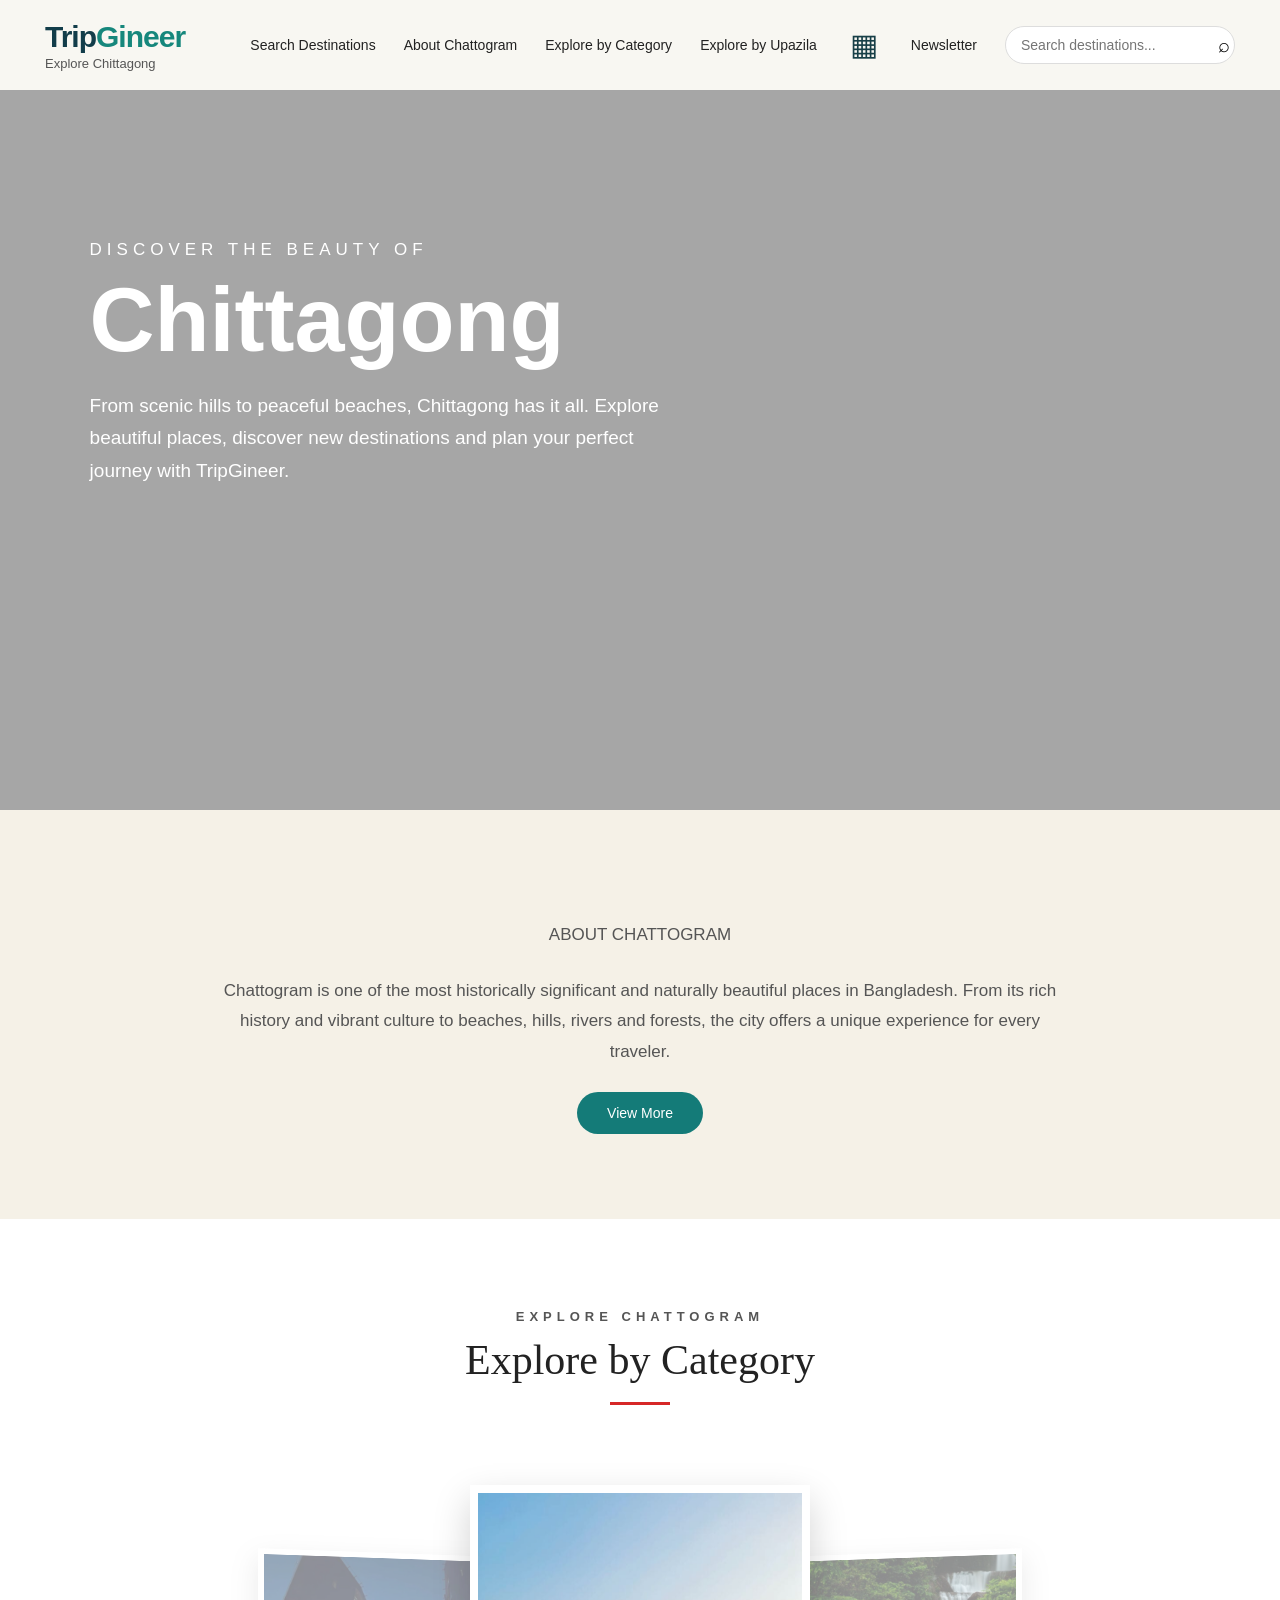
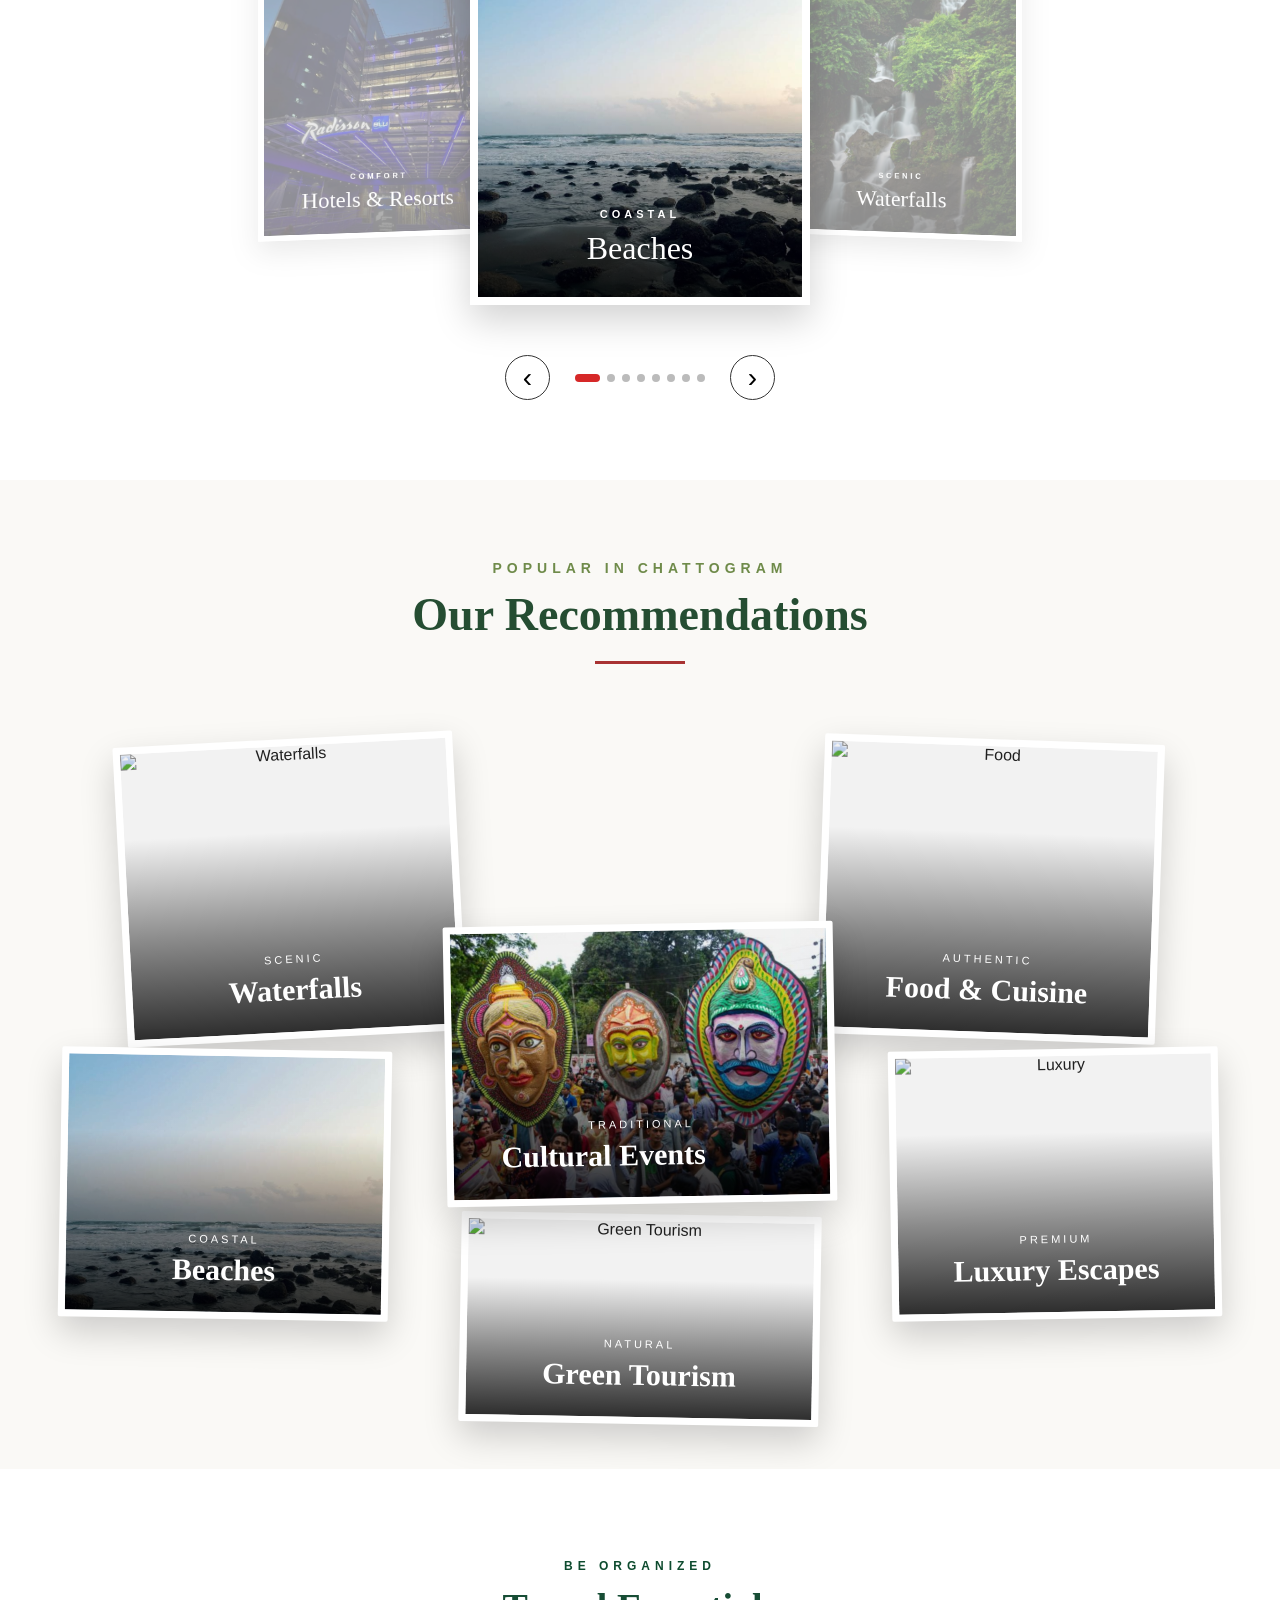
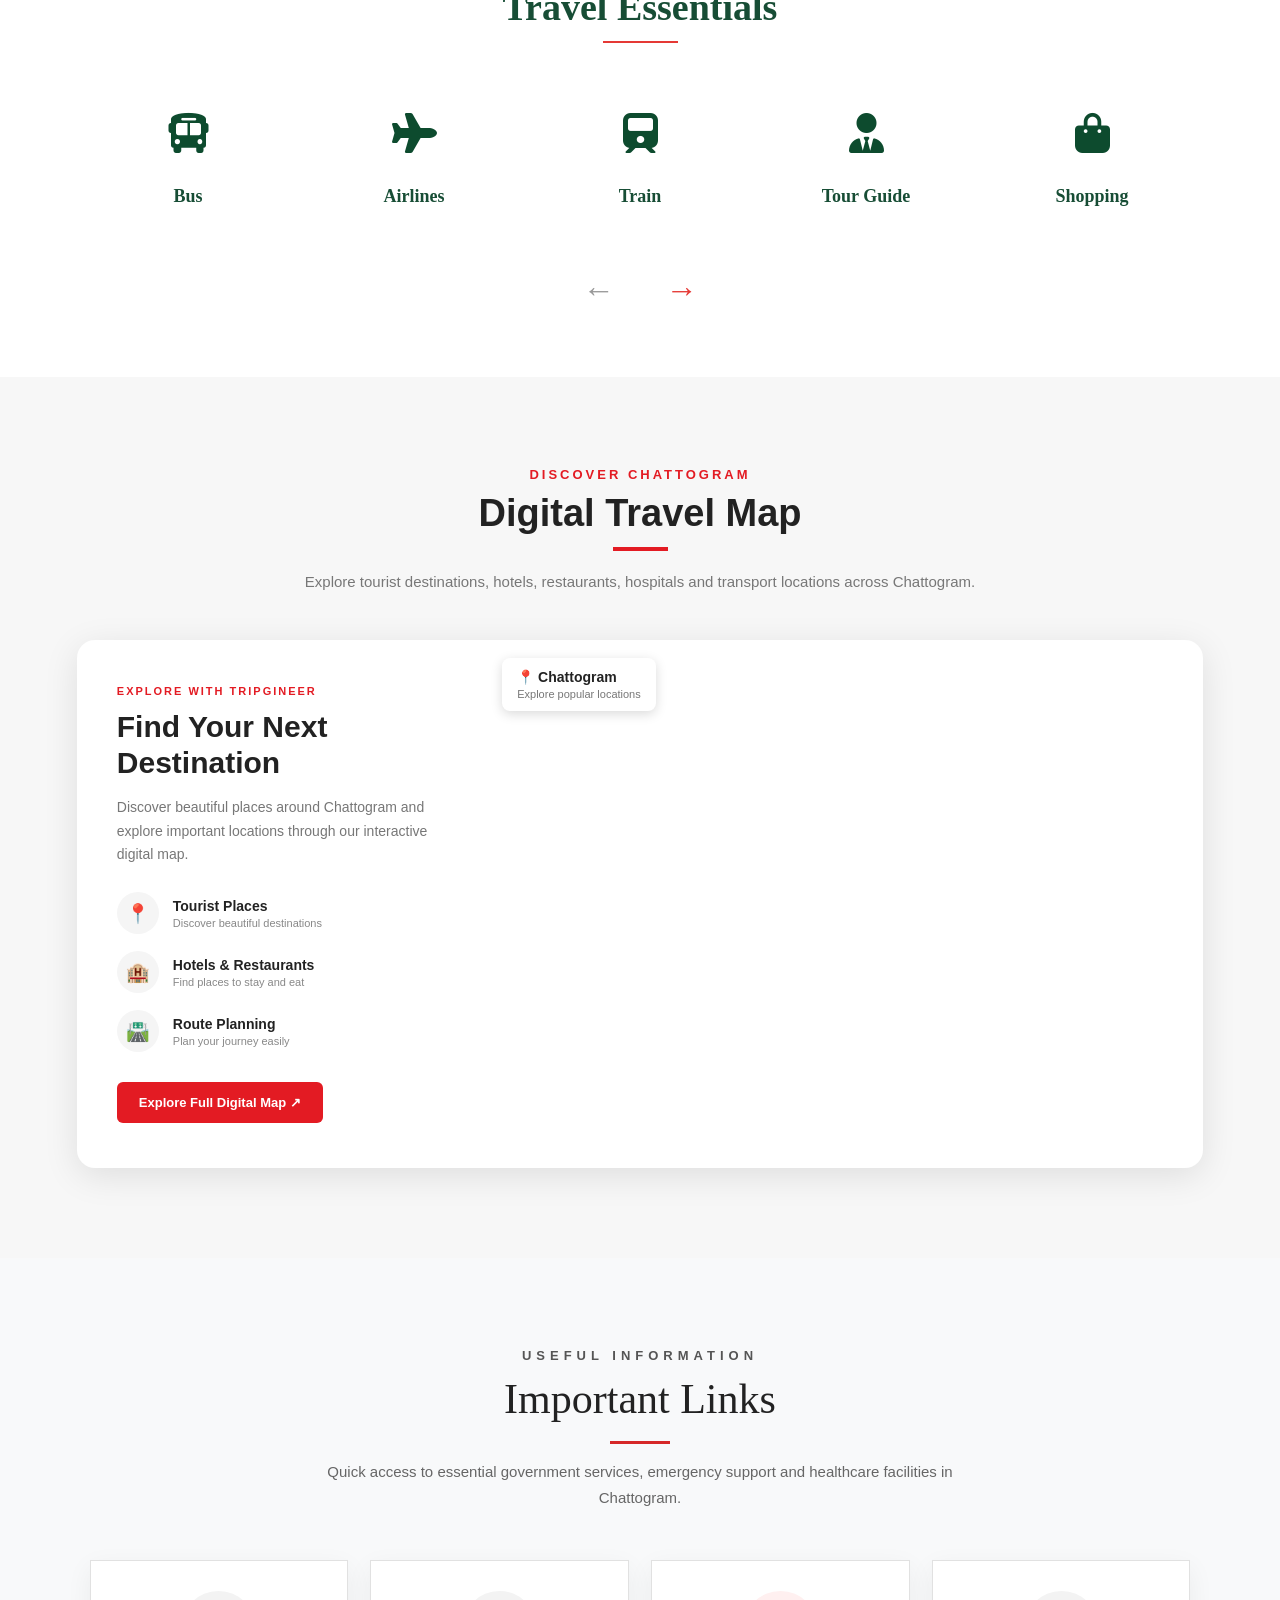
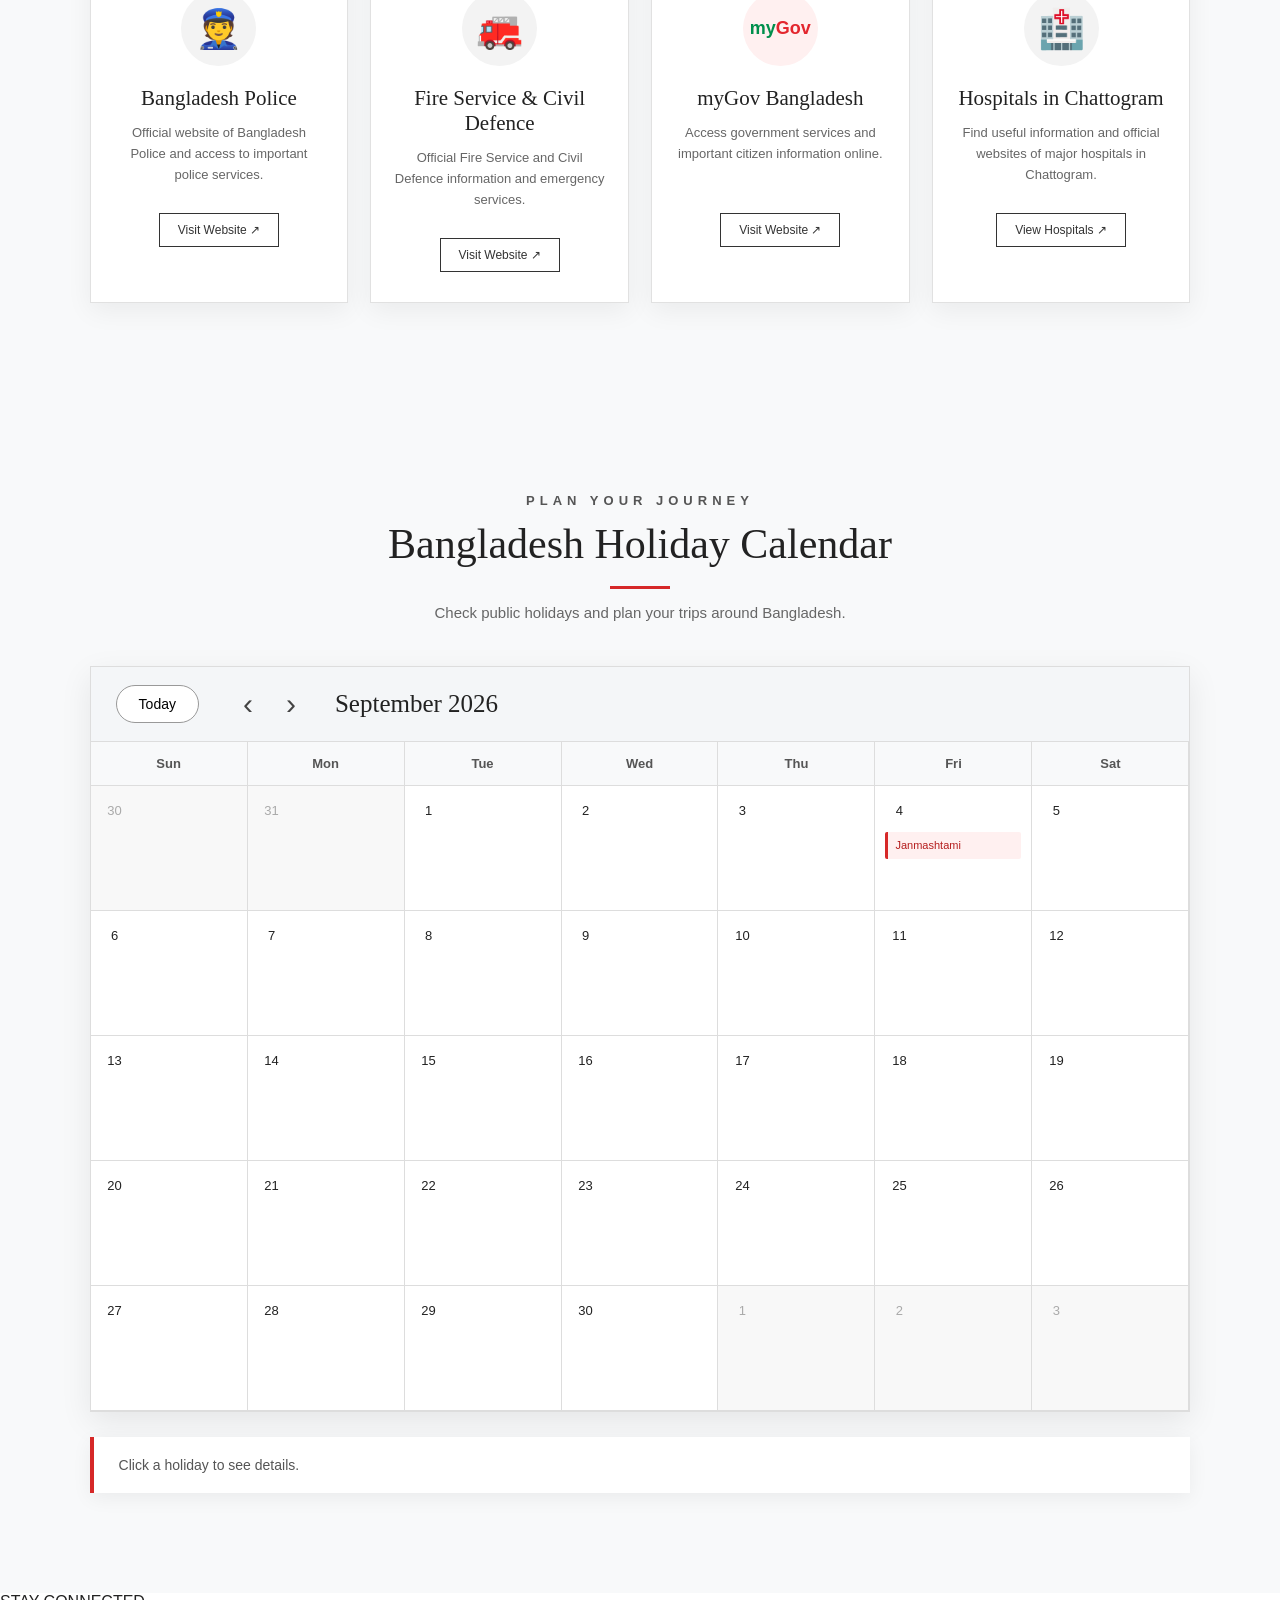
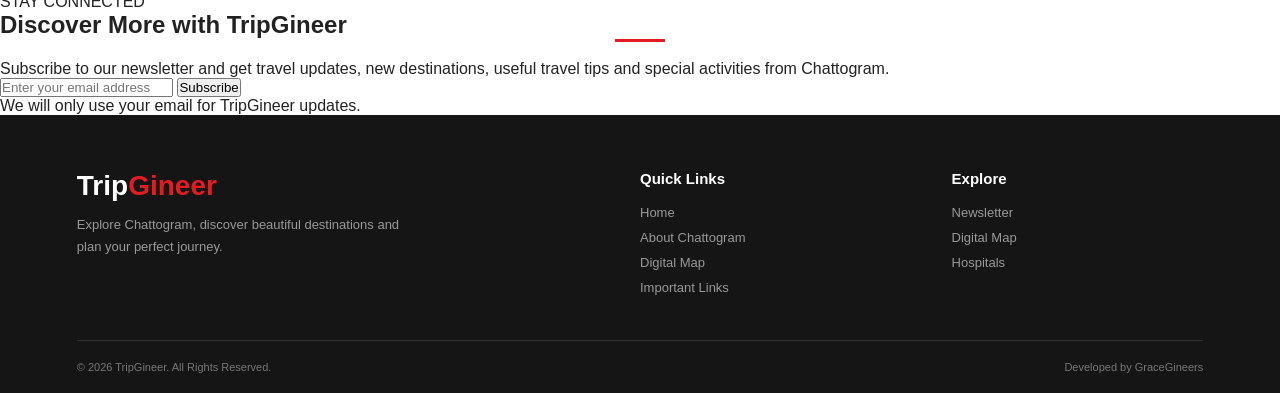
==== commit b857a0d8: "Connect database search with website sections" ====
--- a/index.html
+++ b/index.html
@@ -74,6 +74,26 @@
     Newsletter
 </a>
 
+<div class="nav-search" id="navSearch">
+    <input
+        type="search"
+        id="destinationSearch"
+        placeholder="Search destinations..."
+        autocomplete="off"
+        aria-label="Search destinations"
+    >
+
+    <button
+        type="button"
+        id="searchButton"
+        aria-label="Search"
+    >
+        ⌕
+    </button>
+
+    <div class="search-results" id="searchResults"></div>
+</div>
+
     </nav>
 
 </header>
--- a/style.css
+++ b/style.css
@@ -7994,3 +7994,64 @@
     }
 
 }
+.nav-search {
+    position: relative;
+    display: flex;
+    align-items: center;
+}
+
+.nav-search input {
+    width: 230px;
+    padding: 10px 42px 10px 15px;
+    border: 1px solid #ddd;
+    border-radius: 25px;
+    outline: none;
+    font-size: 14px;
+}
+
+.nav-search button {
+    position: absolute;
+    right: 5px;
+    border: none;
+    background: transparent;
+    cursor: pointer;
+    font-size: 20px;
+}
+
+.search-results {
+    position: absolute;
+    top: calc(100% + 8px);
+    left: 0;
+    width: 100%;
+    background: white;
+    border-radius: 10px;
+    box-shadow: 0 5px 20px rgba(0,0,0,0.15);
+    overflow: hidden;
+    z-index: 9999;
+    display: none;
+}
+
+.search-result-item {
+    padding: 12px 15px;
+    cursor: pointer;
+    border-bottom: 1px solid #eee;
+}
+
+.search-result-item:hover {
+    background: #f5f5f5;
+}
+
+.search-result-name {
+    font-weight: 600;
+}
+
+.search-result-category {
+    font-size: 12px;
+    color: #777;
+    margin-top: 3px;
+}
+
+.search-no-result {
+    padding: 12px 15px;
+    color: #777;
+}
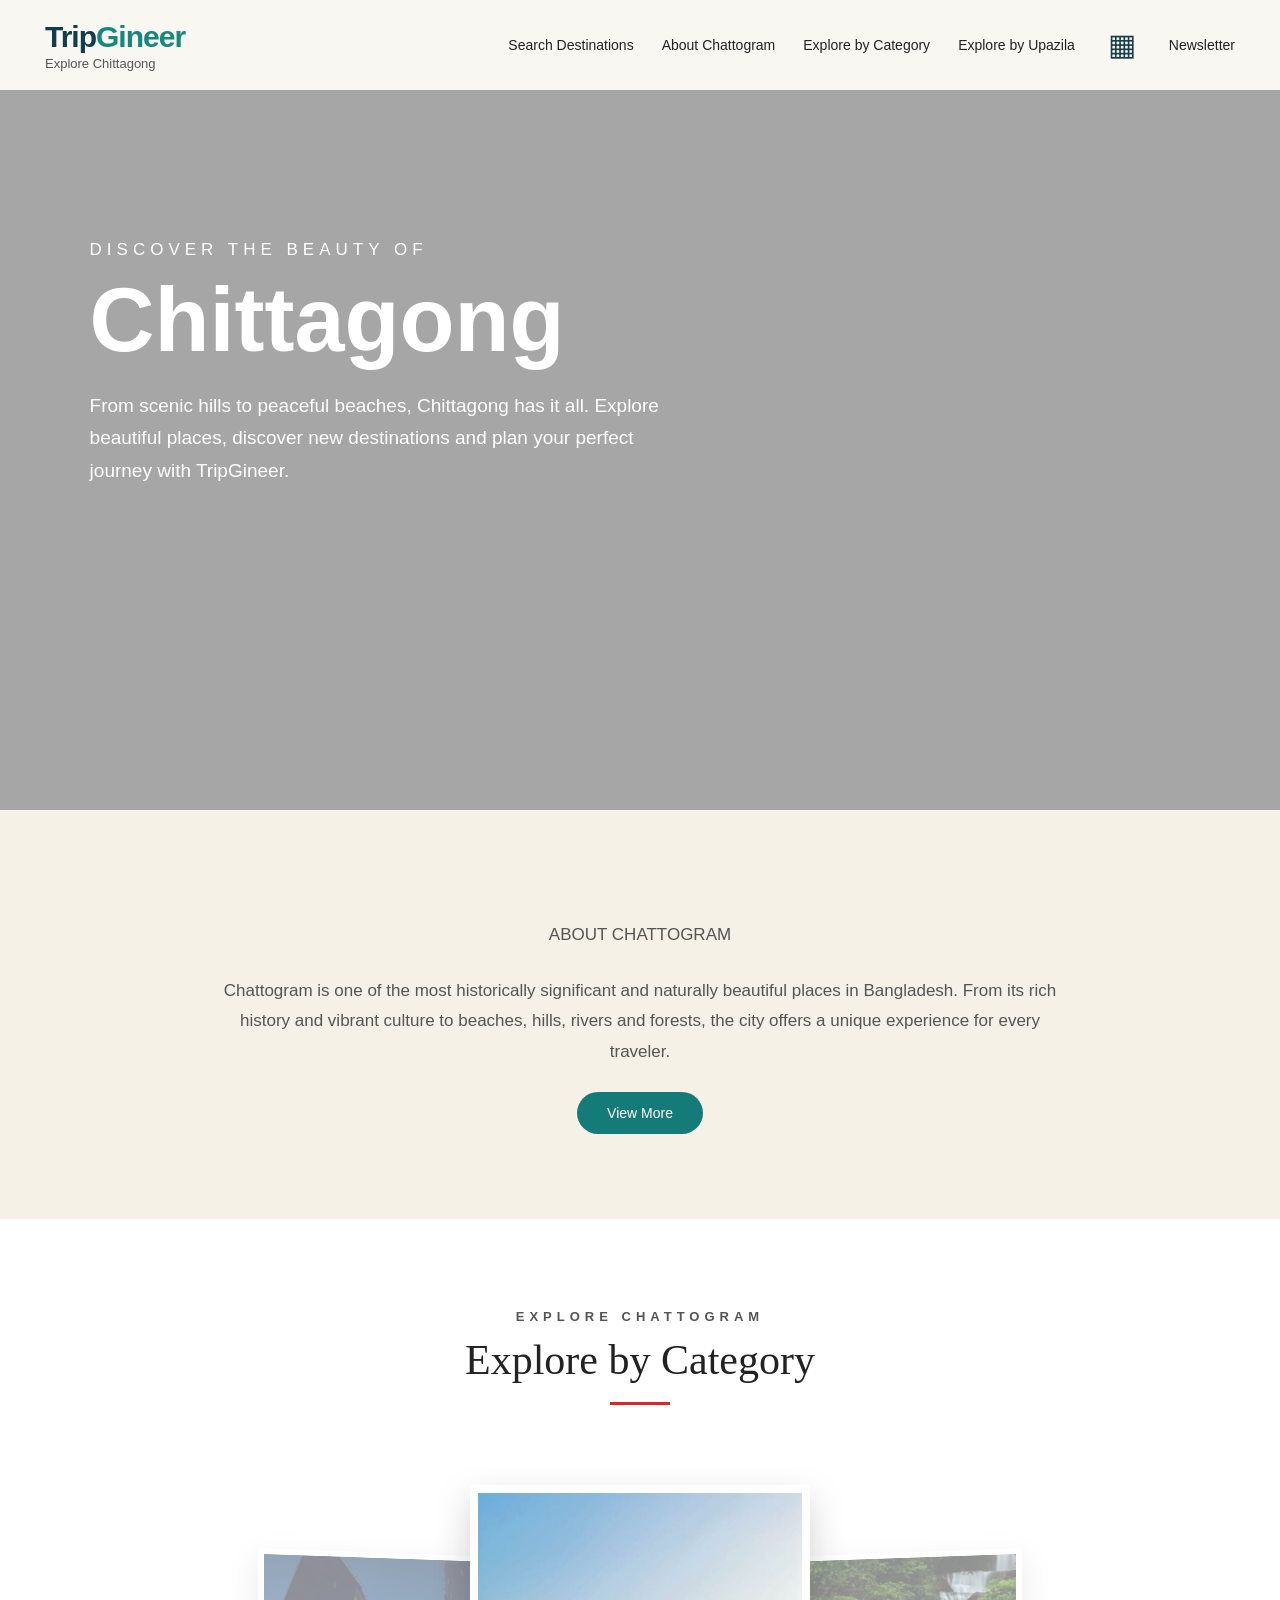
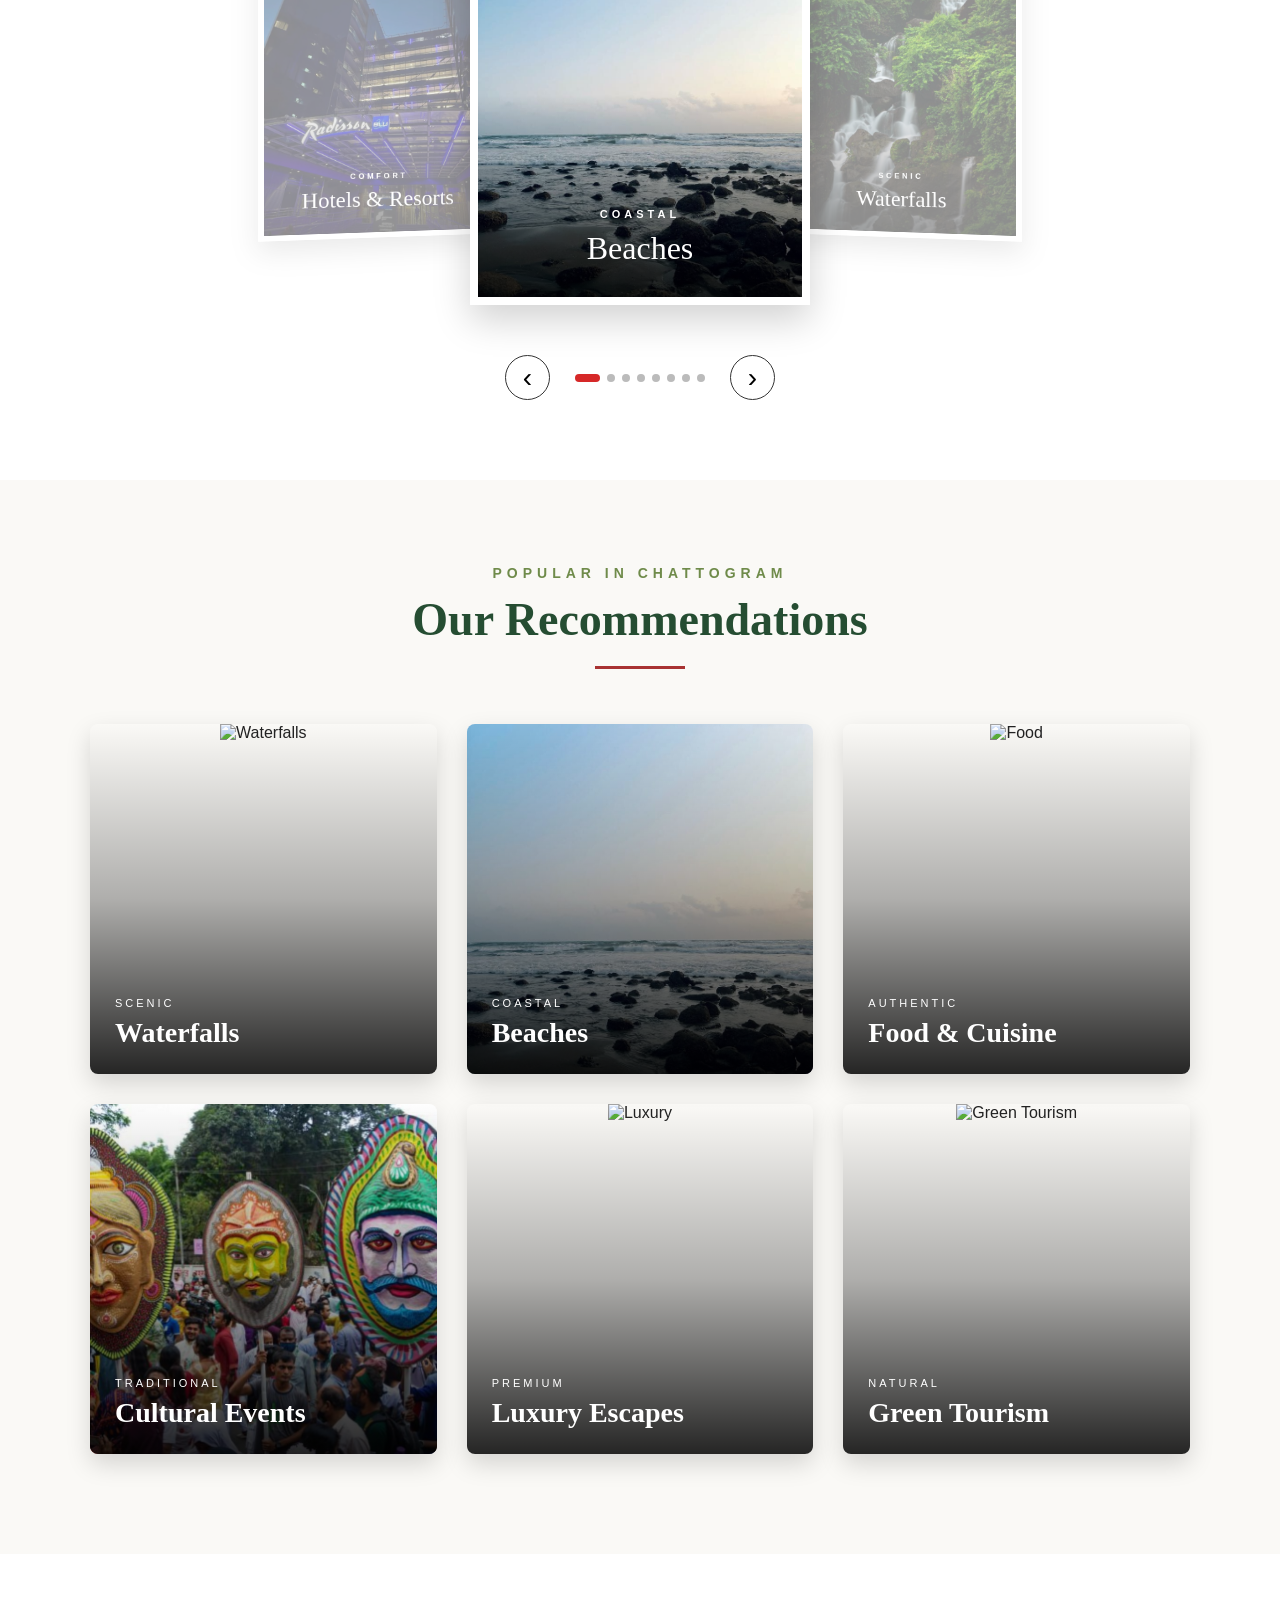
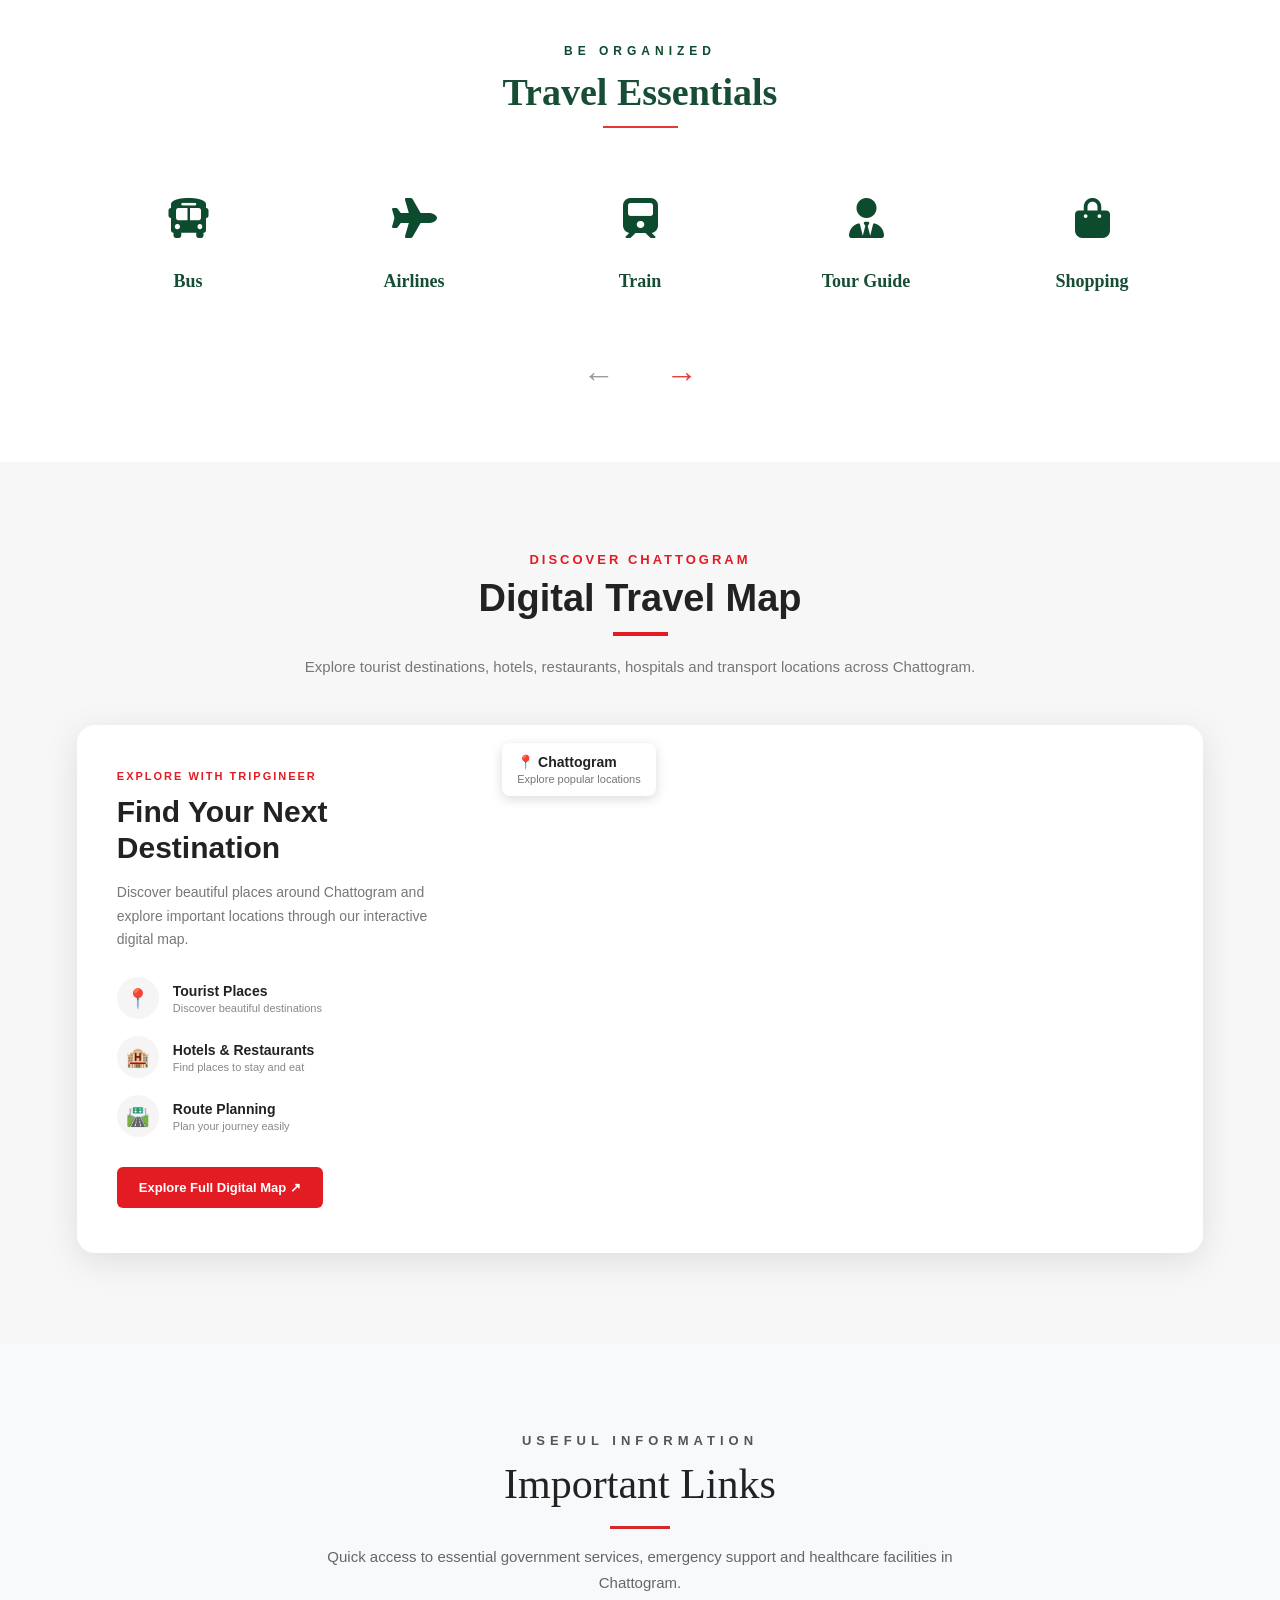
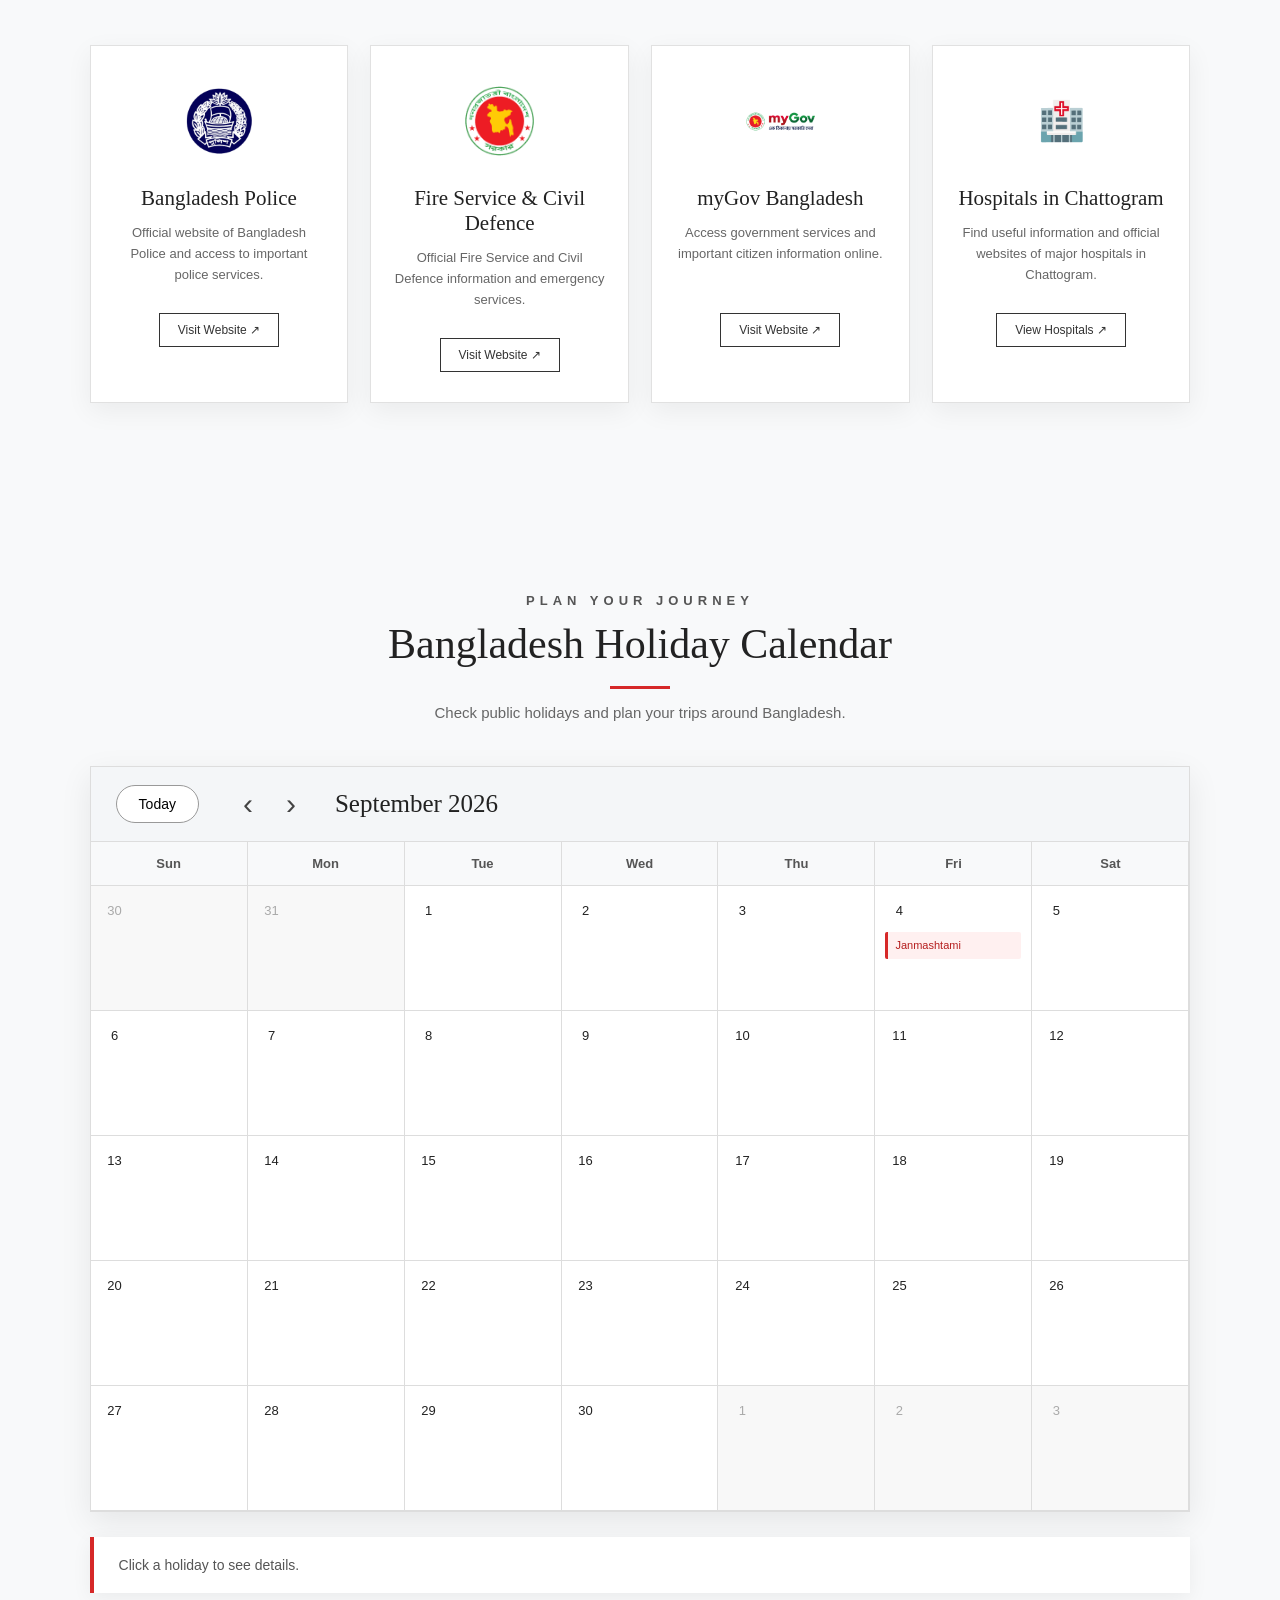
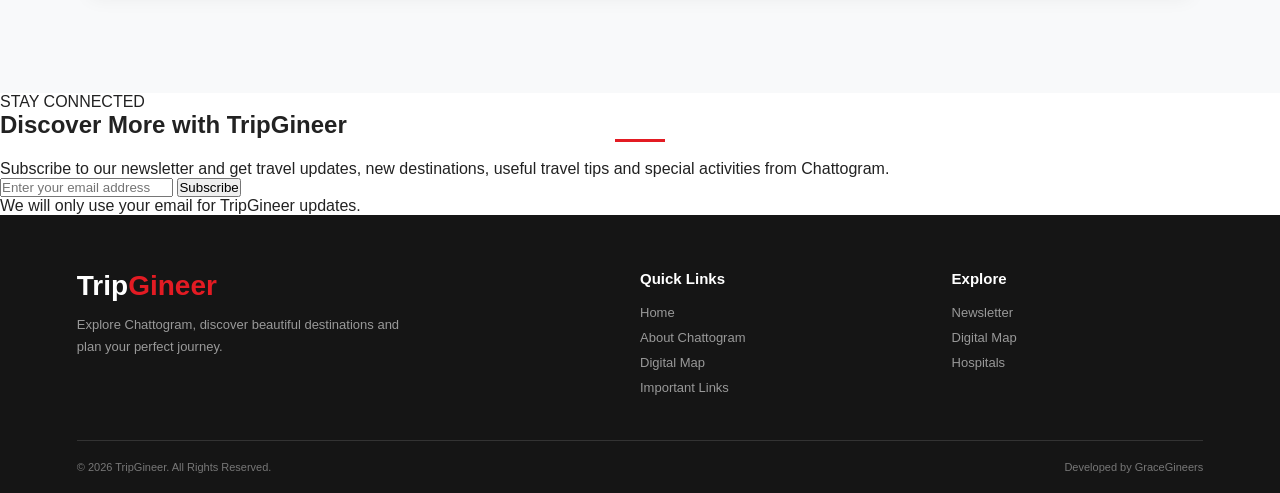
==== commit edee76c7: "html" ====
--- a/index.html
+++ b/index.html
@@ -74,26 +74,6 @@
     Newsletter
 </a>
 
-<div class="nav-search" id="navSearch">
-    <input
-        type="search"
-        id="destinationSearch"
-        placeholder="Search destinations..."
-        autocomplete="off"
-        aria-label="Search destinations"
-    >
-
-    <button
-        type="button"
-        id="searchButton"
-        aria-label="Search"
-    >
-        ⌕
-    </button>
-
-    <div class="search-results" id="searchResults"></div>
-</div>
-
     </nav>
 
 </header>
@@ -1551,120 +1531,83 @@
 
     <!-- ================= EXPLORE CATEGORIES ================= -->
 
-<!-- ================= CATEGORY SECTION ================= -->
-
-<section class="category-section">
-
-    <p class="category-small-title">POPULAR IN CHATTOGRAM</p>
-
-    <h2>Our Recommendations</h2>
-
-    <div class="red-line"></div>
-
-    <div class="category-collage">
-
-        <!-- Waterfall -->
-        <div class="category-card waterfall-card"
-             onclick="openWaterfallDetails()">
-            <img src="https://tse3.mm.bing.net/th/id/OIP.ooGPCigZ5MX5ZlXdzJdDbgHaE8?r=0&rs=1&pid=ImgDetMain&o=7&rm=3"
-                 alt="Waterfalls">
-
-            <div class="card-overlay"></div>
-
-            <div class="card-title">
+<!-- ================= NEW RECOMMENDATION SECTION ================= -->
+<section class="recommendation-section">
+    
+    <!-- Section Header -->
+    <p class="rec-small-title">POPULAR IN CHATTOGRAM</p>
+    <h2 class="rec-main-title">Our Recommendations</h2>
+    <div class="rec-red-line"></div>
+
+    <!-- 2x3 Grid Container -->
+    <div class="recommendation-grid">
+
+        <!-- Card 1: Waterfalls -->
+        <div class="rec-card" onclick="openRecDetails('waterfallGridDetails')">
+            <img src="https://tse3.mm.bing.net/th/id/OIP.ooGPCigZ5MX5ZlXdzJdDbgHaE8?r=0&rs=1&pid=ImgDetMain&o=7&rm=3" alt="Waterfalls">
+            <div class="rec-card-overlay"></div>
+            <div class="rec-card-title">
                 <span>SCENIC</span>
                 <h3>Waterfalls</h3>
             </div>
         </div>
 
-
-        <!-- Beaches -->
-<div class="category-card beach-card"
-     onclick="selectCategory(this)">
-
-    <img src="images/beach.jpg"
-         alt="Beaches">
-
-    <div class="card-overlay"></div>
-
-    <div class="card-title">
-
-        <span>COASTAL</span>
-
-        <h3>Beaches</h3>
-
-    </div>
-
-</div>
-
-        <!-- Food -->
-        <div class="category-card food-card"
-     onclick="openFoodDetails()">
-            <img src="https://www.thespruceeats.com/thmb/XDBL9gA6A6nYWUdsRZ3QwH084rk=/1500x0/filters:no_upscale():max_bytes(150000):strip_icc()/SES-chicken-biryani-recipe-7367850-hero-A-ed211926bb0e4ca1be510695c15ce111.jpg"
-                 alt="Food">
-
-            <div class="card-overlay"></div>
-
-            <div class="card-title">
+        <!-- Card 2: Beaches -->
+        <div class="rec-card" onclick="openRecDetails('beachGridDetails')">
+            <img src="images/beach.jpg" alt="Beaches">
+            <div class="rec-card-overlay"></div>
+            <div class="rec-card-title">
+                <span>COASTAL</span>
+                <h3>Beaches</h3>
+            </div>
+        </div>
+
+        <!-- Card 3: Food -->
+        <div class="rec-card" onclick="openRecDetails('foodDetails')">
+            <img src="https://www.thespruceeats.com/thmb/XDBL9gA6A6nYWUdsRZ3QwH084rk=/1500x0/filters:no_upscale():max_bytes(150000):strip_icc()/SES-chicken-biryani-recipe-7367850-hero-A-ed211926bb0e4ca1be510695c15ce111.jpg" alt="Food">
+            <div class="rec-card-overlay"></div>
+            <div class="rec-card-title">
                 <span>AUTHENTIC</span>
                 <h3>Food & Cuisine</h3>
             </div>
         </div>
 
-
-        <!-- Cultural Events -->
-<div class="category-card events-card"
-     onclick="openEventDetails()">
-
-    <img src="images/cultural-events.jpg"
-         alt="Cultural Events">
-
-    <div class="card-overlay"></div>
-
-    <div class="card-title">
-        <span>TRADITIONAL</span>
-        <h3>Cultural Events</h3>
-    </div>
-
-</div>
-
-        <!-- Luxury -->
-<div class="category-card luxury-card"
-     onclick="openHotelDetails()">
-            <img src="https://tse4.mm.bing.net/th/id/OIP.nUa-rqfPL7Wgz4JqHlPWGgHaFE?r=0&rs=1&pid=ImgDetMain&o=7&rm=3"
-                 alt="Luxury">
-
-            <div class="card-overlay"></div>
-
-            <div class="card-title">
+        <!-- Card 4: Cultural Events -->
+        <div class="rec-card" onclick="openRecDetails('eventDetails')">
+            <img src="images/cultural-events.jpg" alt="Cultural Events">
+            <div class="rec-card-overlay"></div>
+            <div class="rec-card-title">
+                <span>TRADITIONAL</span>
+                <h3>Cultural Events</h3>
+            </div>
+        </div>
+
+        <!-- Card 5: Luxury (Hotels) -->
+        <div class="rec-card" onclick="openRecDetails('hotelGridDetails')">
+            <img src="https://tse4.mm.bing.net/th/id/OIP.nUa-rqfPL7Wgz4JqHlPWGgHaFE?r=0&rs=1&pid=ImgDetMain&o=7&rm=3" alt="Luxury">
+            <div class="rec-card-overlay"></div>
+            <div class="rec-card-title">
                 <span>PREMIUM</span>
                 <h3>Luxury Escapes</h3>
             </div>
         </div>
 
-
-        <!-- Green Tourism -->
-        <div class="category-card green-card"
-             onclick="openGreenDetails()">
-            <img src="https://www.bangladeshtravelandtours.com/wp-content/uploads/2023/04/49-1024x768.jpg"
-                 alt="Green Tourism">
-
-            <div class="card-overlay"></div>
-
-            <div class="card-title">
+        <!-- Card 6: Green Tourism -->
+        <div class="rec-card" onclick="openRecDetails('greenDetails')">
+            <img src="https://www.bangladeshtravelandtours.com/wp-content/uploads/2023/04/49-1024x768.jpg" alt="Green Tourism">
+            <div class="rec-card-overlay"></div>
+            <div class="rec-card-title">
                 <span>NATURAL</span>
                 <h3>Green Tourism</h3>
             </div>
         </div>
 
     </div>
-
 </section>
-
-<!-- ================= END CATEGORY SECTION ================= -->
+<!-- ================= END NEW RECOMMENDATION SECTION ================= -->
  <!-- ================= HOTEL DETAILS ================= -->
 
-<section class="hotel-details-section" id="hotelDetails">
+<section class="hotel-details-section" id="hotelGridDetails">
 
     <div class="hotel-details-header">
 
@@ -1697,15 +1640,15 @@
                 <h3>1. Radisson Blu Hotel, Chattogram Bay View</h3>
 
                 <p class="hotel-location">
-                    📍 Lalkhan Bazar
+                     Lalkhan Bazar
                 </p>
 
                 <p class="hotel-phone">
-                    📞 +880 9612-600800
+                     +880 9612-600800
                 </p>
 
                 <div class="hotel-rating">
-                    ⭐ 4.6/5
+                     4.6/5
                 </div>
 
                 <h4>Why Popular</h4>
@@ -1740,15 +1683,15 @@
                 <h3>2. The Peninsula Chittagong</h3>
 
                 <p class="hotel-location">
-                    📍 O.R. Nizam Road
+                     O.R. Nizam Road
                 </p>
 
                 <p class="hotel-phone">
-                    📞 +880 24-1361101-15
+                     +880 24-1361101-15
                 </p>
 
                 <div class="hotel-rating">
-                    ⭐ 4.4/5
+                     4.4/5
                 </div>
 
                 <h4>Why Popular</h4>
@@ -1783,15 +1726,15 @@
                 <h3>3. Hotel Agrabad</h3>
 
                 <p class="hotel-location">
-                    📍 Agrabad C/A
+                     Agrabad C/A
                 </p>
 
                 <p class="hotel-phone">
-                    📞 +880 9612-600500
+                     +880 9612-600500
                 </p>
 
                 <div class="hotel-rating">
-                    ⭐ 4.3/5
+                     4.3/5
                 </div>
 
                 <h4>Why Popular</h4>
@@ -1825,15 +1768,15 @@
                 <h3>4. Best Western SKS Chattogram</h3>
 
                 <p class="hotel-location">
-                    📍 Agrabad C/A
+                     Agrabad C/A
                 </p>
 
                 <p class="hotel-phone">
-                    📞 +880 1313-444478
+                     +880 1313-444478
                 </p>
 
                 <div class="hotel-rating">
-                    ⭐ 4.3/5
+                     4.3/5
                 </div>
 
                 <h4>Why Popular</h4>
@@ -1867,15 +1810,15 @@
                 <h3>5. Well Park Residence</h3>
 
                 <p class="hotel-location">
-                    📍 O.R. Nizam Road
+                     O.R. Nizam Road
                 </p>
 
                 <p class="hotel-phone">
-                    📞 +880 1841-735551
+                     +880 1841-735551
                 </p>
 
                 <div class="hotel-rating">
-                    ⭐ 4.2/5
+                     4.2/5
                 </div>
 
                 <h4>Why Popular</h4>
@@ -1909,15 +1852,15 @@
                 <h3>6. Foy’s Lake Resort</h3>
 
                 <p class="hotel-location">
-                    📍 Foy’s Lake
+                     Foy’s Lake
                 </p>
 
                 <p class="hotel-phone">
-                    📞 +880 1973-676595
+                     +880 1973-676595
                 </p>
 
                 <div class="hotel-rating">
-                    ⭐ 4.2/5
+                     4.2/5
                 </div>
 
                 <h4>Why Popular</h4>
@@ -1951,15 +1894,15 @@
                 <h3>7. Jatra Flagship Chattogram City Centre</h3>
 
                 <p class="hotel-location">
-                    📍 Chattogram City
+                     Chattogram City
                 </p>
 
                 <p class="hotel-phone">
-                    📞 +880 1912-519918
+                     +880 1912-519918
                 </p>
 
                 <div class="hotel-rating">
-                    ⭐ 4.4/5
+                     4.4/5
                 </div>
 
                 <h4>Why Popular</h4>
@@ -2408,12 +2351,10 @@
                 <h3>Jabbarer Boli Khela</h3>
 
                 <p class="event-location">
-                    📍 Laldighi Maidan, Chattogram
-                </p>
-
-                <p class="event-rating">
-                    ⭐⭐⭐⭐⭐
-                </p>
+                     Laldighi Maidan, Chattogram
+                </p>
+
+               
 
                 <h4>Cultural Heritage</h4>
 
@@ -2463,13 +2404,10 @@
                 <h3>Jabbarer Boli Khela Boishakhi Mela</h3>
 
                 <p class="event-location">
-                    📍 Laldighi area, Chattogram
-                </p>
-
-                <p class="event-rating">
-                    ⭐⭐⭐⭐⭐
-                </p>
-
+                     Laldighi area, Chattogram
+                </p>
+
+                
                 <h4>Cultural Heritage</h4>
 
                 <h5>History & Tradition</h5>
@@ -2515,13 +2453,10 @@
                 <h3>Chattogram Mezban</h3>
 
                 <p class="event-location">
-                    📍 Chattogram
-                </p>
-
-                <p class="event-rating">
-                    ⭐⭐⭐⭐⭐
-                </p>
-
+                     Chattogram
+                </p>
+
+                
                 <h4>Cultural Heritage</h4>
 
                 <h5>History & Tradition</h5>
@@ -2568,13 +2503,10 @@
                 <h3>Pohela Boishakh / Nobo Borsho</h3>
 
                 <p class="event-location">
-                    📍 Chattogram
-                </p>
-
-                <p class="event-rating">
-                    ⭐⭐⭐⭐⭐
-                </p>
-
+                     Chattogram
+                </p>
+
+               
                 <h4>Cultural Heritage</h4>
 
                 <h5>History & Tradition</h5>
@@ -2620,13 +2552,10 @@
                 <h3>Chaitra Sankranti</h3>
 
                 <p class="event-location">
-                    📍 Chattogram
-                </p>
-
-                <p class="event-rating">
-                    ⭐⭐⭐⭐½
-                </p>
-
+                     Chattogram
+                </p>
+
+                
                 <h4>Cultural Heritage</h4>
 
                 <h5>History & Tradition</h5>
@@ -2670,17 +2599,14 @@
                 <h3>Biju</h3>
 
                 <p class="event-community">
-                    👥 Community: Chakma
+                     Community: Chakma
                 </p>
 
                 <p class="event-location">
-                    📍 Chittagong Hill Tracts
-                </p>
-
-                <p class="event-rating">
-                    ⭐⭐⭐⭐⭐
-                </p>
-
+                     Chittagong Hill Tracts
+                </p>
+
+                
                 <h4>Cultural Heritage</h4>
 
                 <h5>History & Tradition</h5>
@@ -2730,16 +2656,14 @@
                 <h3>Sangrai</h3>
 
                 <p class="event-community">
-                    👥 Community: Marma
+                     Community: Marma
                 </p>
 
                 <p class="event-location">
-                    📍 Chittagong Hill Tracts, especially Bandarban
-                </p>
-
-                <p class="event-rating">
-                    ⭐⭐⭐⭐⭐
-                </p>
+                     Chittagong Hill Tracts, especially Bandarban
+                </p>
+
+                
 
                 <h4>Cultural Heritage</h4>
 
@@ -2784,16 +2708,14 @@
                 <h3>Bishu</h3>
 
                 <p class="event-community">
-                    👥 Community: Tanchangya
+                     Community: Tanchangya
                 </p>
 
                 <p class="event-location">
-                    📍 Chittagong Hill Tracts
-                </p>
-
-                <p class="event-rating">
-                    ⭐⭐⭐⭐½
-                </p>
+                     Chittagong Hill Tracts
+                </p>
+
+                
 
                 <h4>Cultural Heritage</h4>
 
@@ -2839,12 +2761,10 @@
                 <h3>Boisabi</h3>
 
                 <p class="event-location">
-                    📍 Chittagong Hill Tracts
-                </p>
-
-                <p class="event-rating">
-                    ⭐⭐⭐⭐⭐
-                </p>
+                     Chittagong Hill Tracts
+                </p>
+
+                
 
                 <h4>Cultural Heritage</h4>
 
@@ -2900,7 +2820,7 @@
 <!-- ================= END CULTURAL EVENTS ================= -->
  <!-- ================= BEACH DETAILS ================= -->
 
-<section class="beach-details-section" id="beachDetails">
+<section class="beach-details-section" id="beachGridDetails">
 
     <!-- Section Heading -->
     <div class="beach-details-header">
@@ -2962,7 +2882,7 @@
                 <h3>Parki Sea Beach</h3>
 
                 <p class="beach-location">
-                    📍 Anwara, Chattogram
+                     Anwara, Chattogram
                 </p>
 
                 <p class="beach-description">
@@ -2989,7 +2909,7 @@
                 <h3>Guliakhali Sea Beach</h3>
 
                 <p class="beach-location">
-                    📍 Sitakunda, Chattogram
+                     Sitakunda, Chattogram
                 </p>
 
                 <p class="beach-description">
@@ -3016,7 +2936,7 @@
                 <h3>Banshbaria Sea Beach</h3>
 
                 <p class="beach-location">
-                    📍 Banshbaria, Sitakunda, Chattogram
+                     Banshbaria, Sitakunda, Chattogram
                 </p>
 
                 <p class="beach-description">
@@ -3043,7 +2963,7 @@
                 <h3>Sandwip Beach</h3>
 
                 <p class="beach-location">
-                    📍 Sandwip, Chattogram
+                     Sandwip, Chattogram
                 </p>
 
                 <p class="beach-description">
@@ -3099,7 +3019,7 @@
                 <h3>Sitakunda Eco Park</h3>
 
                 <p class="green-location">
-                    📍 Sitakunda, Chattogram
+                     Sitakunda, Chattogram
                 </p>
 
                 <p class="green-description">
@@ -3126,7 +3046,7 @@
                 <h3>Foy's Lake</h3>
 
                 <p class="green-location">
-                    📍 Pahartali, Chattogram
+                     Pahartali, Chattogram
                 </p>
 
                 <p class="green-description">
@@ -3153,7 +3073,7 @@
                 <h3>Chandranath Hill</h3>
 
                 <p class="green-location">
-                    📍 Sitakunda, Chattogram
+                     Sitakunda, Chattogram
                 </p>
 
                 <p class="green-description">
@@ -3180,7 +3100,7 @@
                 <h3>Dhopachhari</h3>
 
                 <p class="green-location">
-                    📍 Dhopachhari, Chattogram
+                     Dhopachhari, Chattogram
                 </p>
 
                 <p class="green-description">
@@ -3207,7 +3127,7 @@
                 <h3>Banshbaria</h3>
 
                 <p class="green-location">
-                    📍 Sitakunda, Chattogram
+                     Sitakunda, Chattogram
                 </p>
 
                 <p class="green-description">
@@ -3231,7 +3151,7 @@
 
 <!-- ================= END GREEN TOURISM DETAILS ================= -->
  <!-- WATERFALL DETAILS SECTION -->
-<section class="waterfall-details-section" id="waterfallDetails">
+<section class="waterfall-details-section" id="waterfallGridDetails">
 
     <div class="waterfall-details-header">
 
@@ -3264,7 +3184,7 @@
                 <h3>Khoiyachora Waterfalls</h3>
 
                 <p class="waterfall-location">
-                    📍 Mirsharai, Chattogram
+                     Mirsharai, Chattogram
                 </p>
 
                 <p class="waterfall-description">
@@ -3292,7 +3212,7 @@
                 <h3>Suptadhara Waterfall</h3>
 
                 <p class="waterfall-location">
-                    📍 Sitakunda, Chattogram
+                     Sitakunda, Chattogram
                 </p>
 
                 <p class="waterfall-description">
@@ -3320,7 +3240,7 @@
                 <h3>Napittachora Waterfall</h3>
 
                 <p class="waterfall-location">
-                    📍 Mirsharai, Chattogram
+                     Mirsharai, Chattogram
                 </p>
 
                 <p class="waterfall-description">
@@ -3348,7 +3268,7 @@
                 <h3>Komoldoho Waterfall</h3>
 
                 <p class="waterfall-location">
-                    📍 Sitakunda, Chattogram
+                     Sitakunda, Chattogram
                 </p>
 
                 <p class="waterfall-description">
@@ -3376,7 +3296,7 @@
                 <h3>Mithachora Waterfall</h3>
 
                 <p class="waterfall-location">
-                    📍 Mirsharai, Chattogram
+                     Mirsharai, Chattogram
                 </p>
 
                 <p class="waterfall-description">
@@ -3916,7 +3836,7 @@
                     </p>
 
                     <span>
-                        📍 Jubilee Road, Chattogram
+                         Jubilee Road, Chattogram
                     </span>
 
                 </div>
@@ -3943,7 +3863,7 @@
                     </p>
 
                     <span>
-                        📍 Nasirabad, Chattogram
+                         Nasirabad, Chattogram
                     </span>
 
                 </div>
@@ -3970,7 +3890,7 @@
                     </p>
 
                     <span>
-                        📍 Bayazid Bostami Road, Chattogram
+                         Bayazid Bostami Road, Chattogram
                     </span>
 
                 </div>
@@ -3997,7 +3917,7 @@
                     </p>
 
                     <span>
-                        📍 Teri Bazar, Chattogram
+                         Teri Bazar, Chattogram
                     </span>
 
                 </div>
@@ -4024,7 +3944,7 @@
                     </p>
 
                     <span>
-                        📍 Reazuddin Bazar, Chattogram
+                         Reazuddin Bazar, Chattogram
                     </span>
 
                 </div>
@@ -4172,9 +4092,8 @@
         <div class="important-link-card">
 
             <div class="important-logo police-logo">
-                <span>👮</span>
-            </div>
-
+    <img src="images/police-logo.png" alt="Bangladesh Police">
+</div>
             <div class="important-card-content">
 
                 <h3>Bangladesh Police</h3>
@@ -4204,8 +4123,8 @@
         <div class="important-link-card">
 
             <div class="important-logo fire-logo">
-                <span>🚒</span>
-            </div>
+    <img src="images/fire-service-logo.png" alt="Fire Service & Civil Defence">
+</div>
 
             <div class="important-card-content">
 
@@ -4236,11 +4155,8 @@
         <div class="important-link-card">
 
             <div class="important-logo mygov-logo">
-
-                <span>my</span>Gov
-
-            </div>
-
+    <img src="images/mygov-logo.png" alt="myGov Bangladesh">
+</div>
             <div class="important-card-content">
 
                 <h3>myGov Bangladesh</h3>
--- a/style.css
+++ b/style.css
@@ -654,320 +654,125 @@
     }
 
 }
-/* =========================================
-   CATEGORY / OUR RECOMMENDATIONS SECTION
-   ========================================= */
-
-.category-section {
+/* =====================================================
+   NEW RECOMMENDATION SECTION CSS (2x3 Grid)
+===================================================== */
+
+.recommendation-section {
     background-color: #faf9f6;
     padding: 85px 40px 100px;
     text-align: center;
-    overflow: hidden;
-}
-
-
-/* Small heading */
-
-.category-small-title {
-    color: #123d24;
-    font-size: 15px;
-    font-weight: 700;
-    letter-spacing: 5px;
-    margin-bottom: 18px;
-}
-
-
-/* Main heading */
-
-.category-section h2 {
-    font-family: Georgia, "Times New Roman", serif;
-    font-size: 48px;
-    font-weight: 700;
-    color: #123d24;
-    margin: 0;
-}
-
-
-/* Red line */
-
-.red-line {
-    width: 100px;
-    height: 3px;
-    background-color: #e83b3b;
-    margin: 20px auto 65px;
-}
-
-/* =====================================================
-   OUR RECOMMENDATIONS
-   ===================================================== */
-
-.category-section {
-    background: #faf9f6;
-    padding: 80px 40px 100px;
-    text-align: center;
-    overflow: hidden;
-}
-
-/* Small heading */
-.category-small-title {
-    margin: 0 0 12px;
+}
+
+.rec-small-title {
     color: #6f8b4a;
     font-size: 14px;
     font-weight: 700;
     letter-spacing: 5px;
     text-transform: uppercase;
-}
-
-/* Main heading */
-.category-section h2 {
-    margin: 0;
-    color: #254d32;
+    margin: 0 0 12px;
+}
+
+.rec-main-title {
     font-family: Georgia, "Times New Roman", serif;
     font-size: 46px;
     font-weight: 600;
-}
-
-/* Red line */
-.category-section .red-line {
+    color: #254d32;
+    margin: 0;
+}
+
+.rec-red-line {
     width: 90px;
     height: 3px;
+    background-color: #a83232;
     margin: 20px auto 55px;
-    background: #a83232;
-}
-
-
-/* =====================================================
-   CARD GRID
-   ===================================================== */
-
-.category-collage {
-    width: 100%;
+}
+
+.recommendation-grid {
+    display: grid;
+    grid-template-columns: repeat(3, 1fr);
+    gap: 30px;
     max-width: 1100px;
     margin: 0 auto;
-
-    display: grid;
-    grid-template-columns: repeat(3, 1fr);
-    gap: 28px;
-
-    box-sizing: border-box;
-}
-
-
-/* =====================================================
-   CARD
-   ===================================================== */
-
-.category-collage .category-card {
+}
+
+.rec-card {
     position: relative;
-
     width: 100%;
-    height: 370px;
-
-    margin: 0;
-    padding: 0;
-
+    height: 350px;
+    border-radius: 8px;
     overflow: hidden;
-
-    background: #222;
-    border: 5px solid #ffffff;
-    border-radius: 2px;
-
-    box-sizing: border-box;
-
     cursor: pointer;
-
     box-shadow: 0 10px 25px rgba(0, 0, 0, 0.15);
-
-    transform: none !important;
-    opacity: 1 !important;
-
-    transition:
-        transform 0.4s ease,
-        box-shadow 0.4s ease;
-}
-
-
-/* =====================================================
-   IMAGE
-   ===================================================== */
-
-.category-collage .category-card img {
+    transition: transform 0.4s ease, box-shadow 0.4s ease;
+}
+
+.rec-card:hover {
+    transform: translateY(-8px);
+    box-shadow: 0 18px 35px rgba(0, 0, 0, 0.25);
+}
+
+.rec-card img {
+    width: 100%;
+    height: 100%;
+    object-fit: cover;
+    transition: transform 0.6s ease;
+}
+
+.rec-card:hover img {
+    transform: scale(1.08);
+}
+
+.rec-card-overlay {
     position: absolute;
-
     top: 0;
     left: 0;
-
     width: 100%;
     height: 100%;
-
-    object-fit: cover;
-
-    display: block;
-
-    transition: transform 0.6s ease;
-}
-
-
-/* =====================================================
-   DARK OVERLAY
-   ===================================================== */
-
-.category-collage .category-card .card-overlay {
+    background: linear-gradient(to top, rgba(0,0,0,0.85) 0%, rgba(0,0,0,0.3) 50%, transparent 100%);
+    z-index: 1;
+}
+
+.rec-card-title {
     position: absolute;
-
-    top: 0;
-    left: 0;
-
-    width: 100%;
-    height: 100%;
-
-    background:
-        linear-gradient(
-            to top,
-            rgba(0, 0, 0, 0.82) 0%,
-            rgba(0, 0, 0, 0.45) 35%,
-            rgba(0, 0, 0, 0.05) 70%,
-            rgba(0, 0, 0, 0.05) 100%
-        );
-
-    z-index: 2;
-}
-
-
-/* =====================================================
-   CARD TEXT
-   ===================================================== */
-
-.category-collage .category-card .card-title {
-    position: absolute;
-
+    bottom: 25px;
     left: 25px;
     right: 25px;
-    bottom: 25px;
-
-    z-index: 3;
-
-    text-align: center;
-
-    color: white;
-}
-
-
-/* Small category text */
-
-.category-collage .category-card .card-title span {
+    z-index: 2;
+    text-align: left;
+}
+
+.rec-card-title span {
     display: block;
-
-    margin-bottom: 8px;
-
     color: #ffffff;
-
     font-size: 11px;
     font-weight: 500;
-
     letter-spacing: 3px;
-
     text-transform: uppercase;
-}
-
-
-/* Main title */
-
-.category-collage .category-card .card-title h3 {
+    margin-bottom: 8px;
+}
+
+.rec-card-title h3 {
     margin: 0;
-
     color: #ffffff;
-
     font-family: Georgia, "Times New Roman", serif;
-
-    font-size: 30px;
+    font-size: 28px;
     font-weight: 600;
-
-    line-height: 1.15;
-}
-
-
-/* =====================================================
-   HOVER
-   ===================================================== */
-
-.category-collage .category-card:hover {
-    transform: translateY(-8px) !important;
-
-    box-shadow:
-        0 18px 35px rgba(0, 0, 0, 0.25);
-}
-
-
-.category-collage .category-card:hover img {
-    transform: scale(1.08);
-}
-
-
-/* =====================================================
-   SHINE EFFECT
-   ===================================================== */
-
-.category-collage .category-card::after {
-    content: "";
-
-    position: absolute;
-
-    top: 0;
-    left: -120%;
-
-    width: 70%;
-    height: 100%;
-
-    background: rgba(255, 255, 255, 0.12);
-
-    transform: skewX(-20deg);
-
-    transition: left 0.7s ease;
-
-    z-index: 4;
-
-    pointer-events: none;
-}
-
-
-.category-collage .category-card:hover::after {
-    left: 130%;
-}
-
-
-/* =====================================================
-   RESPONSIVE
-   ===================================================== */
+}
 
 @media (max-width: 900px) {
-
-    .category-collage {
+    .recommendation-grid {
         grid-template-columns: repeat(2, 1fr);
     }
-
-}
-
+}
 
 @media (max-width: 600px) {
-
-    .category-section {
+    .recommendation-section {
         padding: 60px 20px 80px;
     }
-
-    .category-section h2 {
-        font-size: 36px;
-    }
-
-    .category-collage {
+    .recommendation-grid {
         grid-template-columns: 1fr;
-        gap: 25px;
-    }
-
-    .category-collage .category-card {
-        height: 360px;
-    }
-
+    }
 }
 /* =====================================================
    EXPLORE BY CATEGORY
@@ -7994,64 +7799,25 @@
     }
 
 }
-.nav-search {
-    position: relative;
+/* =========================
+   IMPORTANT LINK LOGOS
+   ========================= */
+
+.important-logo {
+    width: 90px;
+    height: 90px;
     display: flex;
     align-items: center;
-}
-
-.nav-search input {
-    width: 230px;
-    padding: 10px 42px 10px 15px;
-    border: 1px solid #ddd;
-    border-radius: 25px;
-    outline: none;
-    font-size: 14px;
-}
-
-.nav-search button {
-    position: absolute;
-    right: 5px;
-    border: none;
-    background: transparent;
-    cursor: pointer;
-    font-size: 20px;
-}
-
-.search-results {
-    position: absolute;
-    top: calc(100% + 8px);
-    left: 0;
-    width: 100%;
-    background: white;
-    border-radius: 10px;
-    box-shadow: 0 5px 20px rgba(0,0,0,0.15);
+    justify-content: center;
+    margin: 0 auto 20px;
+    background: #ffffff;
+    border-radius: 50%;
     overflow: hidden;
-    z-index: 9999;
-    display: none;
-}
-
-.search-result-item {
-    padding: 12px 15px;
-    cursor: pointer;
-    border-bottom: 1px solid #eee;
-}
-
-.search-result-item:hover {
-    background: #f5f5f5;
-}
-
-.search-result-name {
-    font-weight: 600;
-}
-
-.search-result-category {
-    font-size: 12px;
-    color: #777;
-    margin-top: 3px;
-}
-
-.search-no-result {
-    padding: 12px 15px;
-    color: #777;
-}
+}
+
+.important-logo img {
+    width: 70px;
+    height: 70px;
+    object-fit: contain;
+    display: block;
+}
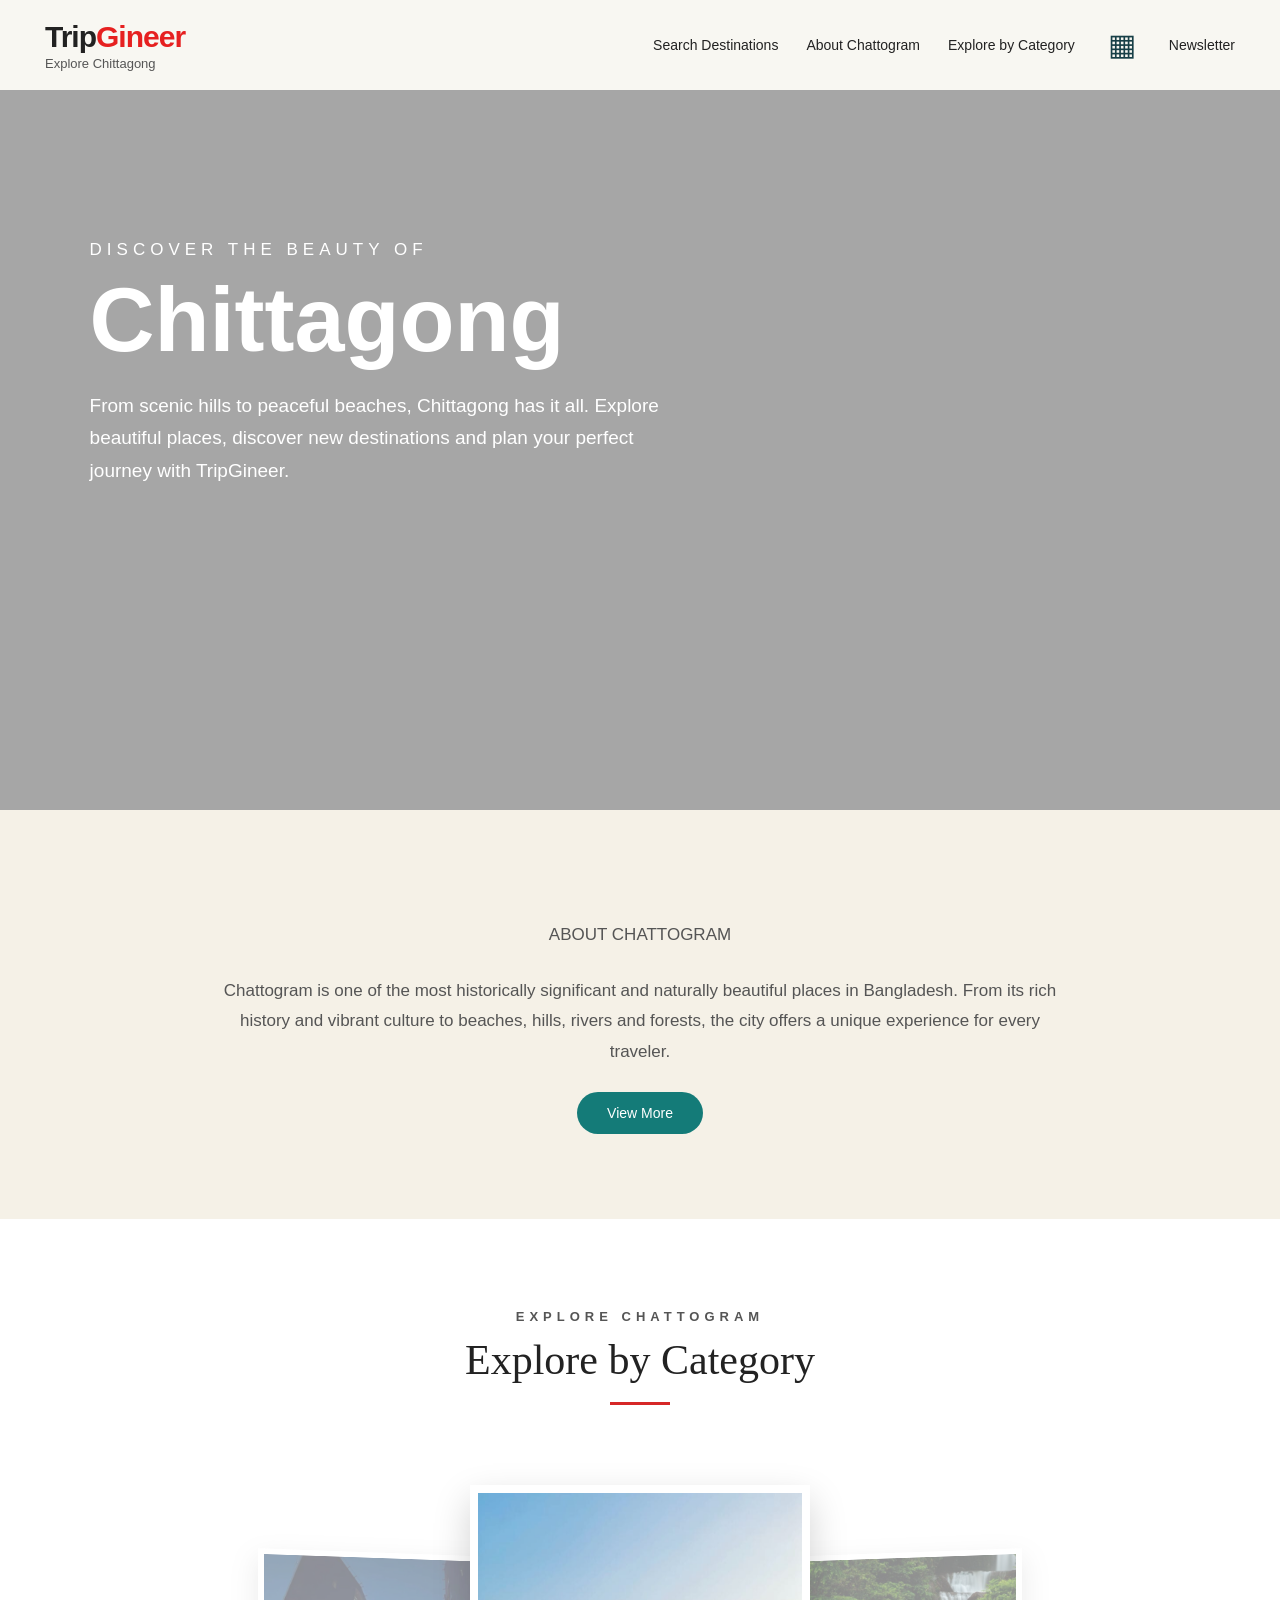
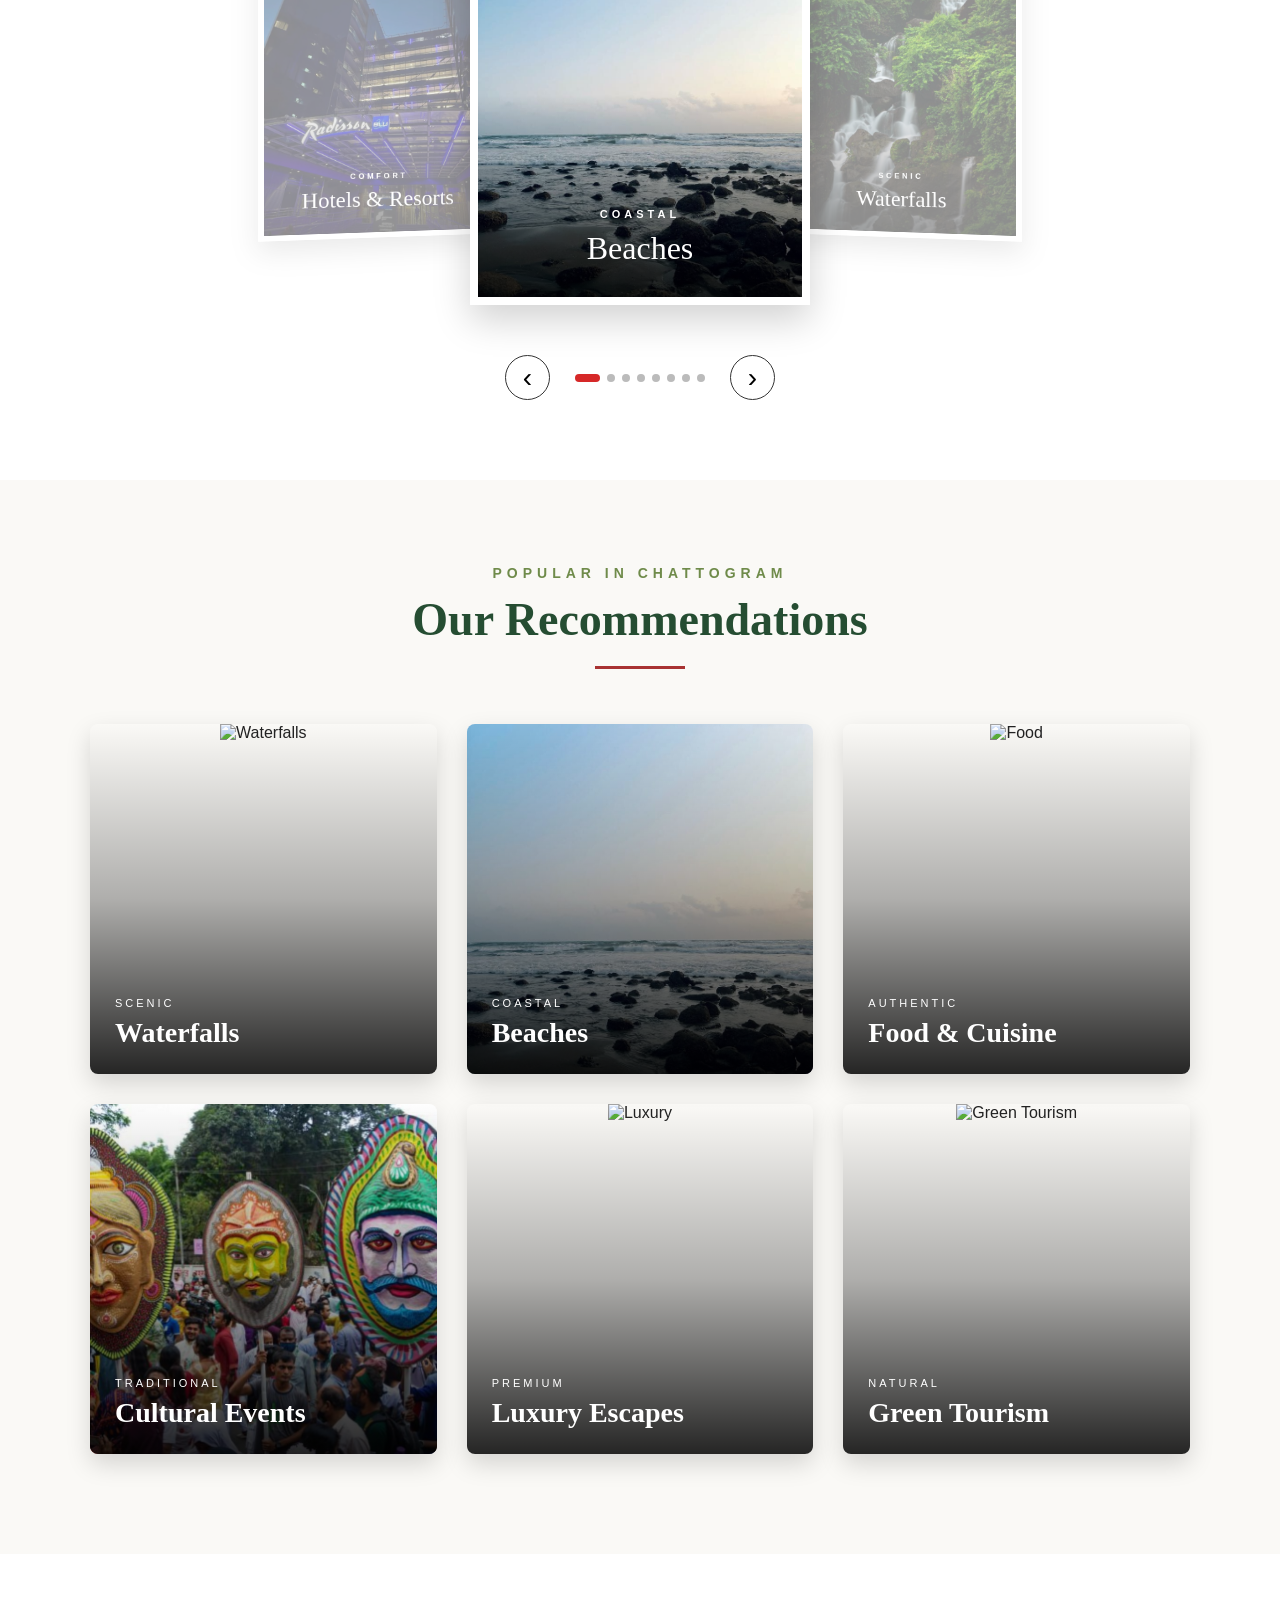
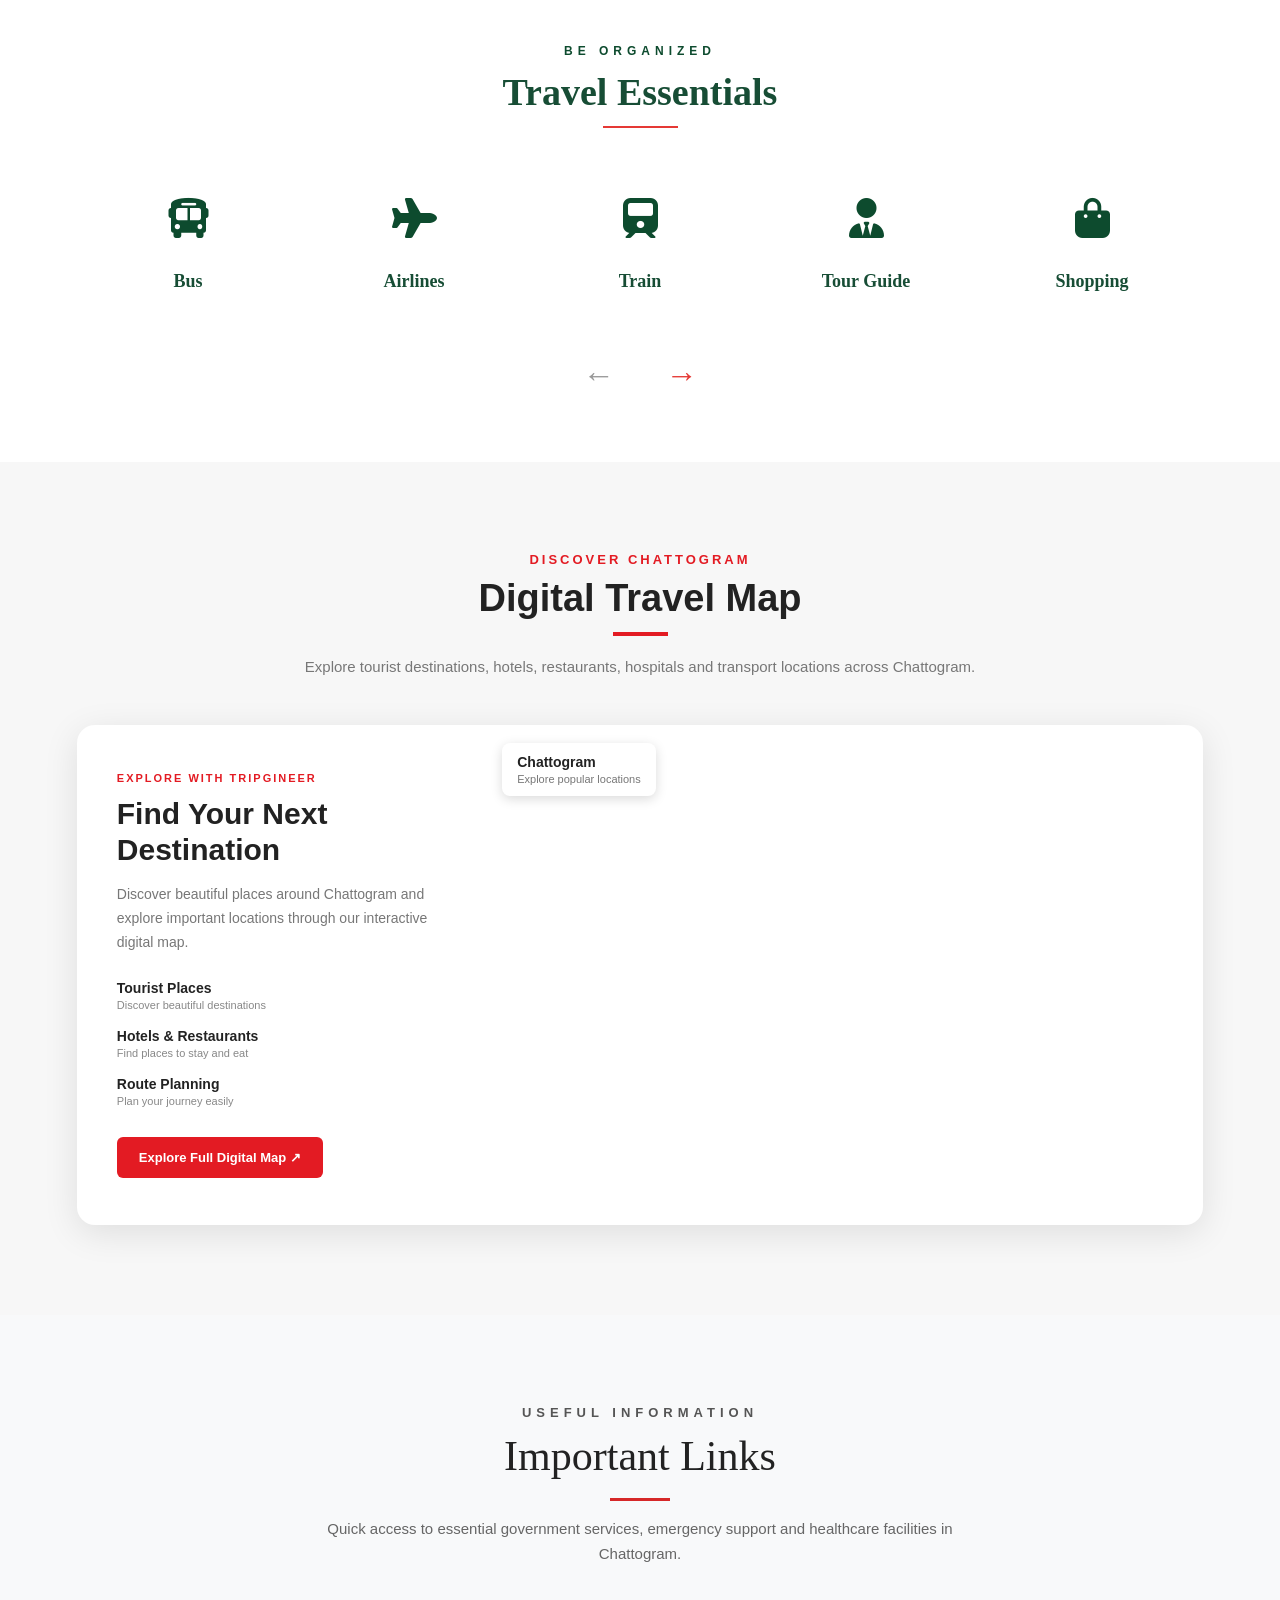
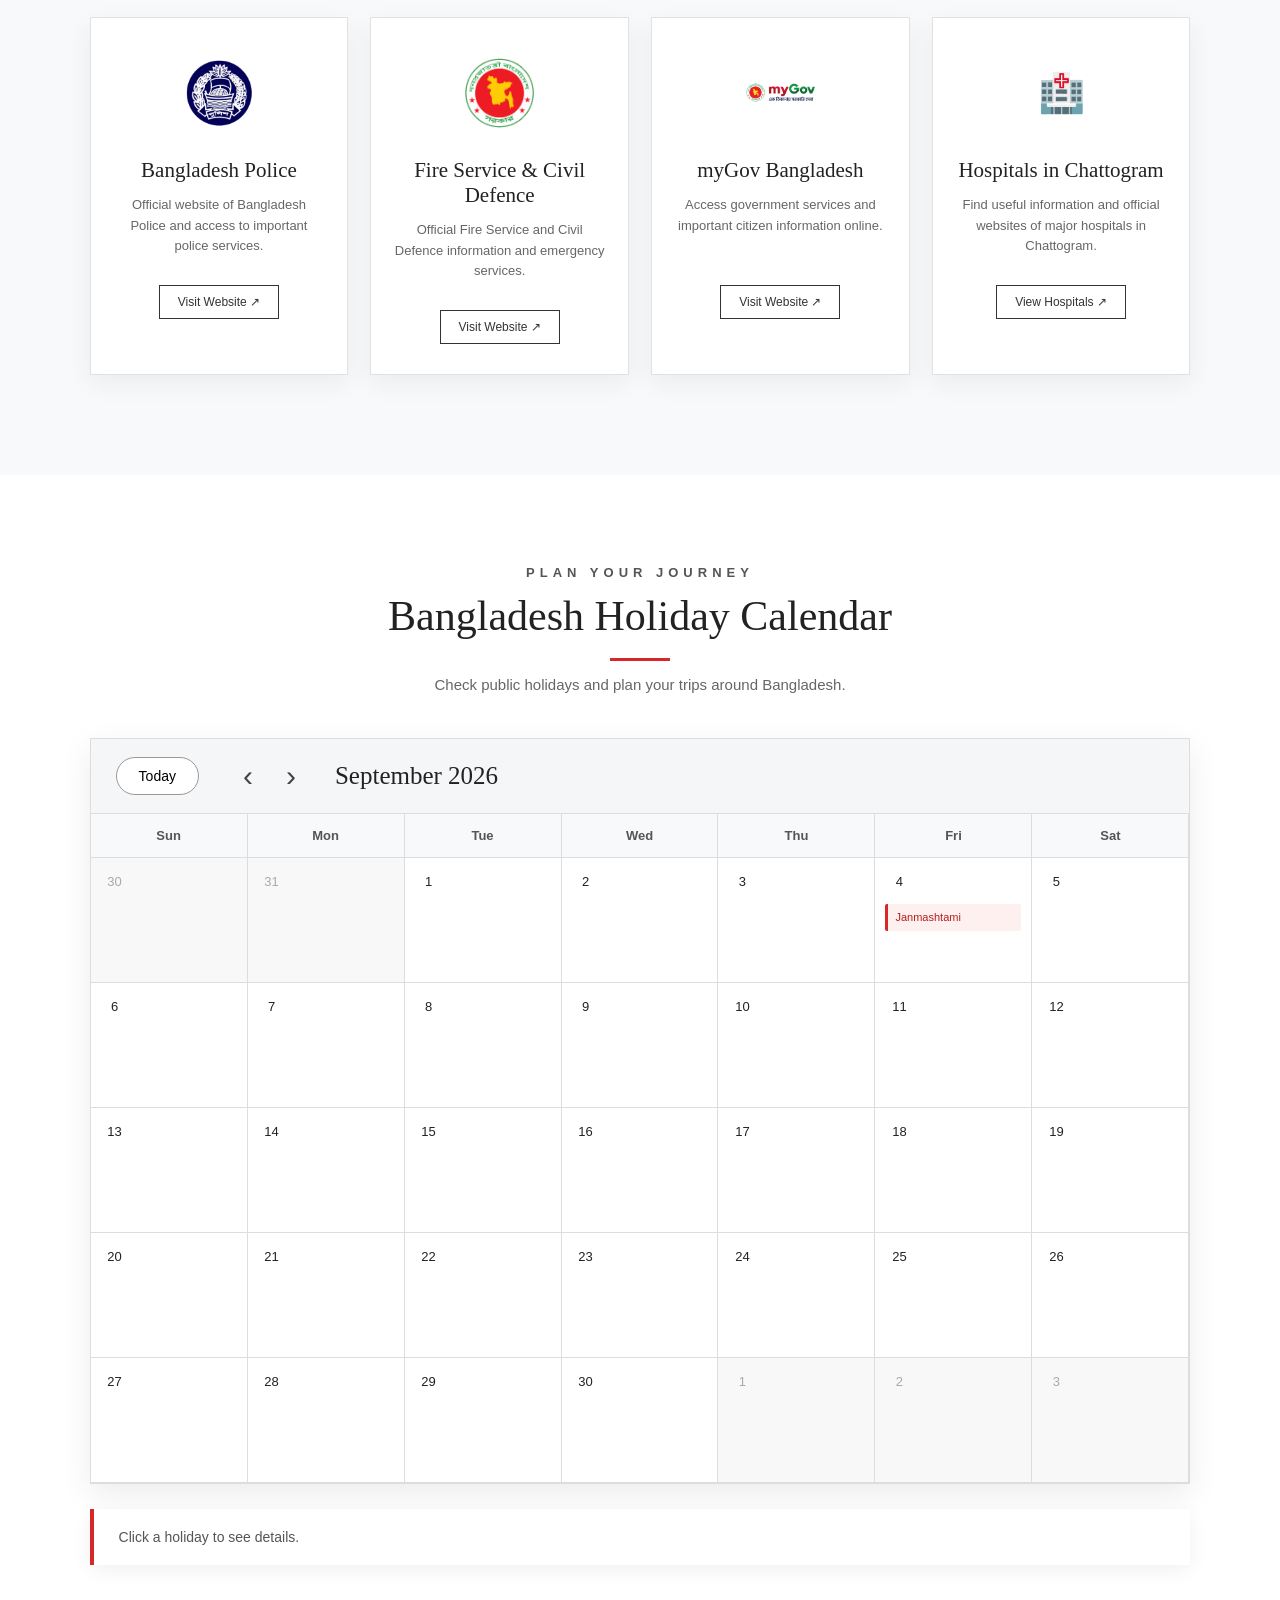
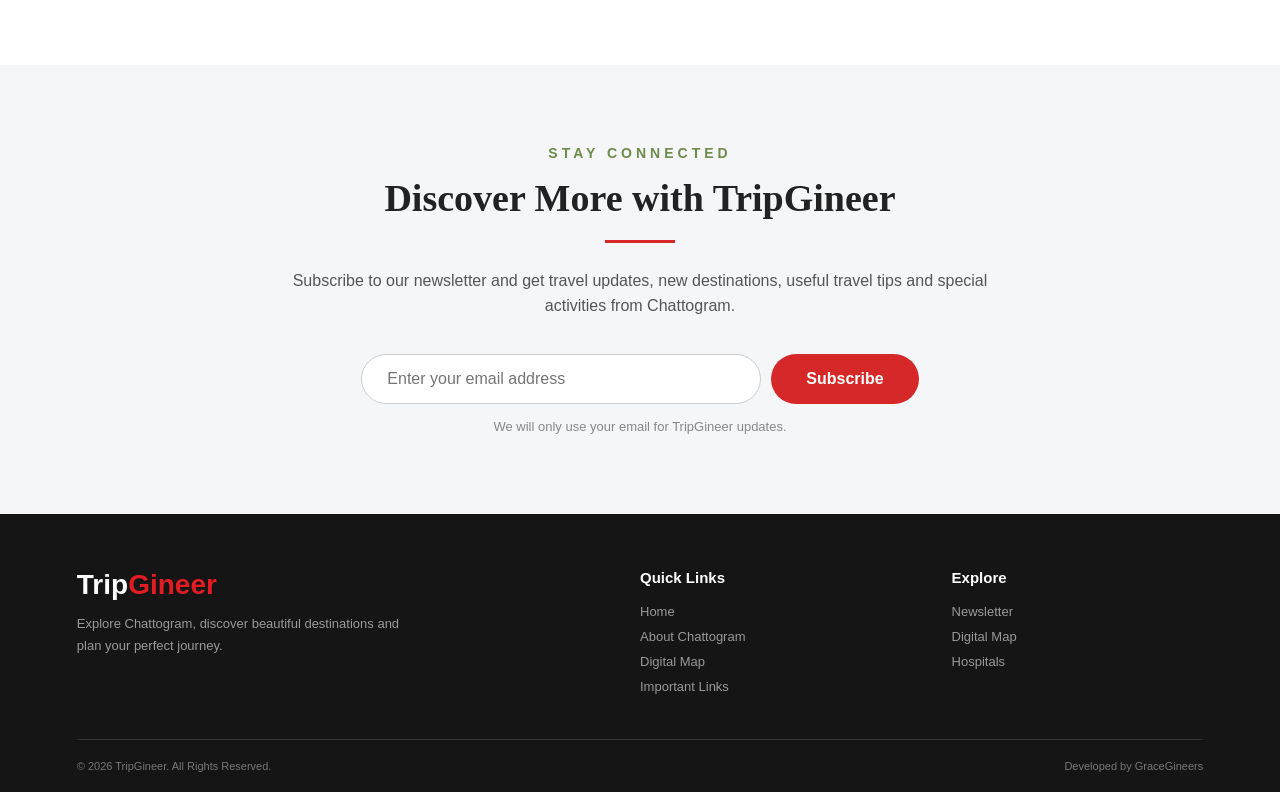
==== commit b994f14e: "html" ====
--- a/index.html
+++ b/index.html
@@ -32,9 +32,9 @@
     About Chattogram
 </a>
 
-        <a href="#">Explore by Category</a>
-
-        <a href="#">Explore by Upazila</a>
+        <a href="#explore-category">Explore by Category</a>
+
+        
 
 
         <!-- Grid Menu -->
@@ -48,7 +48,7 @@
 
                 <a href="#">Our Recommendation</a>
 
-                <a href="#">Celebrate With Us</a>
+               
 
                 <a href="#travelEssentials"
    onclick="goToTravelEssentials(); return false;">
@@ -57,11 +57,11 @@
 
                 <a href="map.html">Digital Map</a>
 
-                <a href="#">Popular Destinations</a>
+                
 
                 <a href="#importantLinks">Important Links</a>
 
-                <a href="#">E-Brochure</a>
+                
 
                 <a href="#holidayCalendar">Holiday Calendar</a>
 
@@ -191,7 +191,7 @@
 
 <!-- ================= EXPLORE BY CATEGORY ================= -->
 
-<section class="explore-category-section">
+<section class="explore-category-section" id="explore-category">
 
     <p class="explore-small-title">EXPLORE CHATTOGRAM</p>
 
@@ -978,7 +978,7 @@
 
                 <div class="beach-location">
 
-                    <span>📍</span>
+                    
 
                     <span id="beachLocation">
                         Patenga, Chattogram City
@@ -1167,7 +1167,7 @@
 
                 <div class="waterfall-location">
 
-                    <span>📍</span>
+                    
 
                     <span id="waterfallLocation">
                         Mirsharai, Chattogram
@@ -1361,8 +1361,7 @@
 
                 <div class="nature-location">
 
-                    <span>📍</span>
-
+                    
                     <span id="natureLocation">
                         Pahartali, Chattogram
                     </span>
@@ -2855,7 +2854,7 @@
                 <h3>Patenga Sea Beach</h3>
 
                 <p class="beach-location">
-                    📍 Patenga, Chattogram
+                     Patenga, Chattogram
                 </p>
 
                 <p class="beach-description">
@@ -4004,7 +4003,7 @@
             <div class="home-map-features">
 
                 <div class="home-map-feature">
-                    <span>📍</span>
+                    
                     <div>
                         <strong>Tourist Places</strong>
                         <small>Discover beautiful destinations</small>
@@ -4012,7 +4011,7 @@
                 </div>
 
                 <div class="home-map-feature">
-                    <span>🏨</span>
+                    
                     <div>
                         <strong>Hotels & Restaurants</strong>
                         <small>Find places to stay and eat</small>
@@ -4020,7 +4019,7 @@
                 </div>
 
                 <div class="home-map-feature">
-                    <span>🛣️</span>
+                    
                     <div>
                         <strong>Route Planning</strong>
                         <small>Plan your journey easily</small>
@@ -4047,7 +4046,7 @@
 
             <div class="home-map-overlay">
 
-                <strong>📍 Chattogram</strong>
+                <strong> Chattogram</strong>
 
                 <span>
                     Explore popular locations
--- a/style.css
+++ b/style.css
@@ -38,25 +38,19 @@
 
 .logo h2 {
     font-size: 30px;
-
-    color: #123d4a;
-
+    color: #222222; /* Trip-এর জন্য কালো রঙ */
     letter-spacing: -1px;
 }
 
 .logo h2 span {
-    color: #16877c;
+    color: #e62020; /* Gineer-এর জন্য লাল রঙ */
 }
 
 .logo p {
     font-size: 13px;
-
     margin-top: 2px;
-
     color: #555;
 }
-
-
 /* ================= NAVIGATION ================= */
 
 nav {
@@ -1209,9 +1203,16 @@
 
 .holiday-calendar-section {
     padding: 90px 7% 100px;
-    background: #f8f9fa;
-}
-
+    
+    
+    background-image: 
+        linear-gradient(rgba(248, 249, 250, 0.85), rgba(248, 249, 250, 0.85)), 
+        url('https://i.pinimg.com/originals/a1/05/ae/a105ae2d514a73ae3b72b2fc0c1c40ae.jpg'); 
+        
+    background-size: cover;
+    background-position: center;
+    background-attachment: fixed; 
+}
 
 /* ================= HEADER ================= */
 
@@ -2629,18 +2630,120 @@
 }
 
 
-/* ================= NEWSLETTER LINE ================= */
-
+/* =====================================================
+   NEWSLETTER SECTION CSS
+===================================================== */
+
+.newsletter-section {
+    background-color: #f4f6f8; /* একটি হালকা সুন্দর ব্যাকগ্রাউন্ড কালার */
+    padding: 80px 20px;
+    text-align: center; /* সবকিছু মাঝখানে আনার জন্য */
+}
+
+.newsletter-content {
+    max-width: 700px;
+    margin: 0 auto; /* কন্টেন্টগুলোকে ঠিক মাঝখানে রাখার জন্য */
+}
+
+/* Small Title */
+.newsletter-small-title {
+    color: #6f8b4a; /* সবুজ রঙের একটি শেড */
+    font-size: 14px;
+    font-weight: 700;
+    letter-spacing: 4px;
+    text-transform: uppercase;
+    margin-bottom: 15px;
+}
+
+/* Main Heading */
+.newsletter-section h2 {
+    font-family: Georgia, "Times New Roman", serif;
+    font-size: 38px;
+    color: #222;
+    margin: 0 0 20px 0;
+}
+
+/* Red Line (Centered) */
 .newsletter-red-line {
-    width: 50px;
-
+    width: 70px;
     height: 3px;
-
-    background: #e31b23;
-
-    margin: 0 auto 18px;
-}
-
+    background-color: #d62828;
+    margin: 0 auto 25px auto; /* এটি লাইনটিকে একদম মাঝখানে আনবে */
+}
+
+/* Description Text */
+.newsletter-text {
+    font-size: 16px;
+    color: #555;
+    line-height: 1.6;
+    margin-bottom: 35px;
+}
+
+/* Form Layout (Flexbox) */
+.newsletter-form {
+    display: flex;
+    justify-content: center;
+    gap: 10px; /* ইনপুট এবং বাটনের মাঝে স্পেস */
+    margin-bottom: 15px;
+}
+
+/* Email Input Box */
+.newsletter-form input {
+    width: 100%;
+    max-width: 400px;
+    padding: 15px 25px;
+    font-size: 16px;
+    border: 1px solid #ccc;
+    border-radius: 30px; /* চারপাশ গোলাকার করার জন্য */
+    outline: none;
+    transition: 0.3s;
+}
+
+.newsletter-form input:focus {
+    border-color: #d62828; /* টাইপ করার সময় বর্ডারের কালার পাল্টাবে */
+    box-shadow: 0 0 8px rgba(214, 40, 40, 0.2);
+}
+
+/* Subscribe Button */
+.newsletter-form button {
+    background-color: #d62828;
+    color: white;
+    font-size: 16px;
+    font-weight: 600;
+    padding: 15px 35px;
+    border: none;
+    border-radius: 30px;
+    cursor: pointer;
+    transition: 0.3s;
+}
+
+.newsletter-form button:hover {
+    background-color: #b51d1d; /* মাউস নিলে রঙ একটু গাঢ় হবে */
+    box-shadow: 0 5px 15px rgba(214, 40, 40, 0.3);
+}
+
+/* Note Text */
+.newsletter-note {
+    font-size: 13px;
+    color: #888;
+    margin-top: 10px;
+}
+
+/* =====================================================
+   RESPONSIVE (For Mobile)
+===================================================== */
+@media (max-width: 600px) {
+    .newsletter-form {
+        flex-direction: column; /* মোবাইলে ইনপুট এবং বাটন ওপর-নিচ হবে */
+        align-items: center;
+    }
+    
+    .newsletter-form input,
+    .newsletter-form button {
+        width: 100%;
+        max-width: 100%;
+    }
+}
 
 /* ================= MOBILE ================= */
 
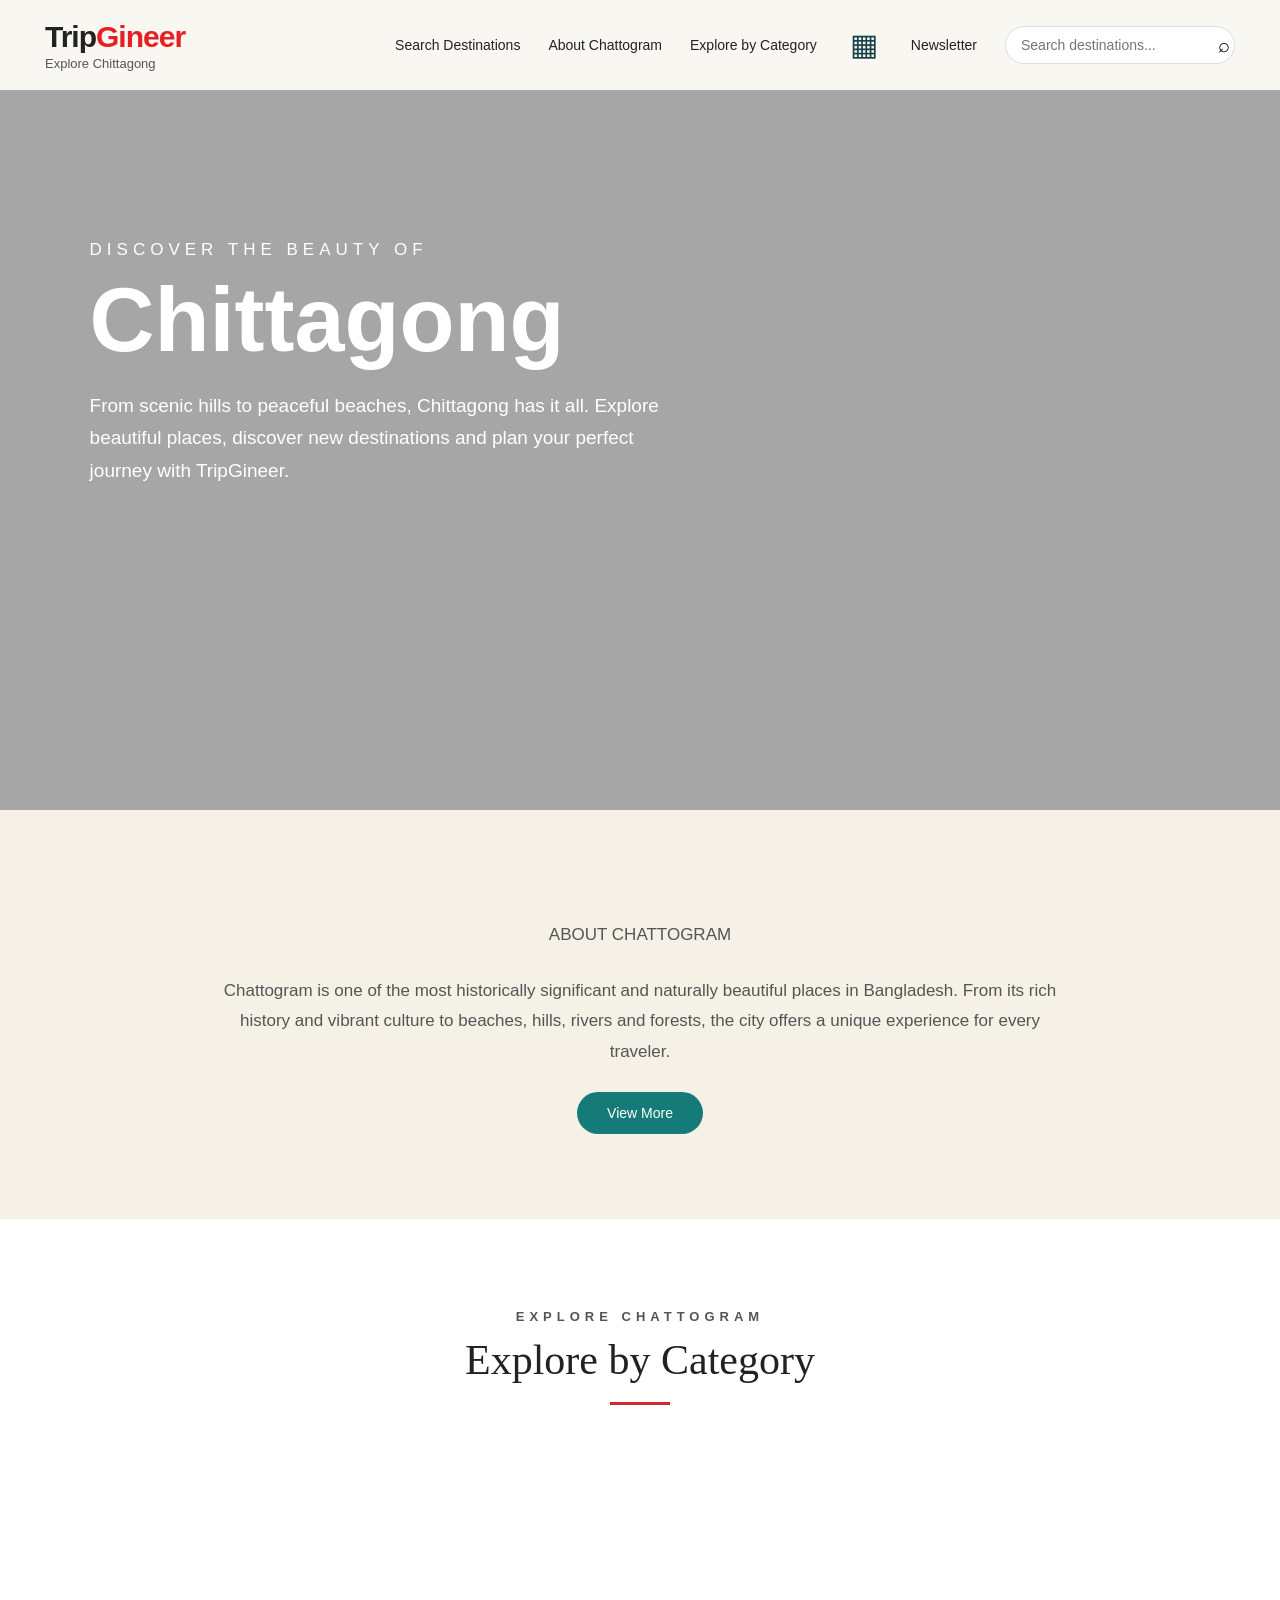
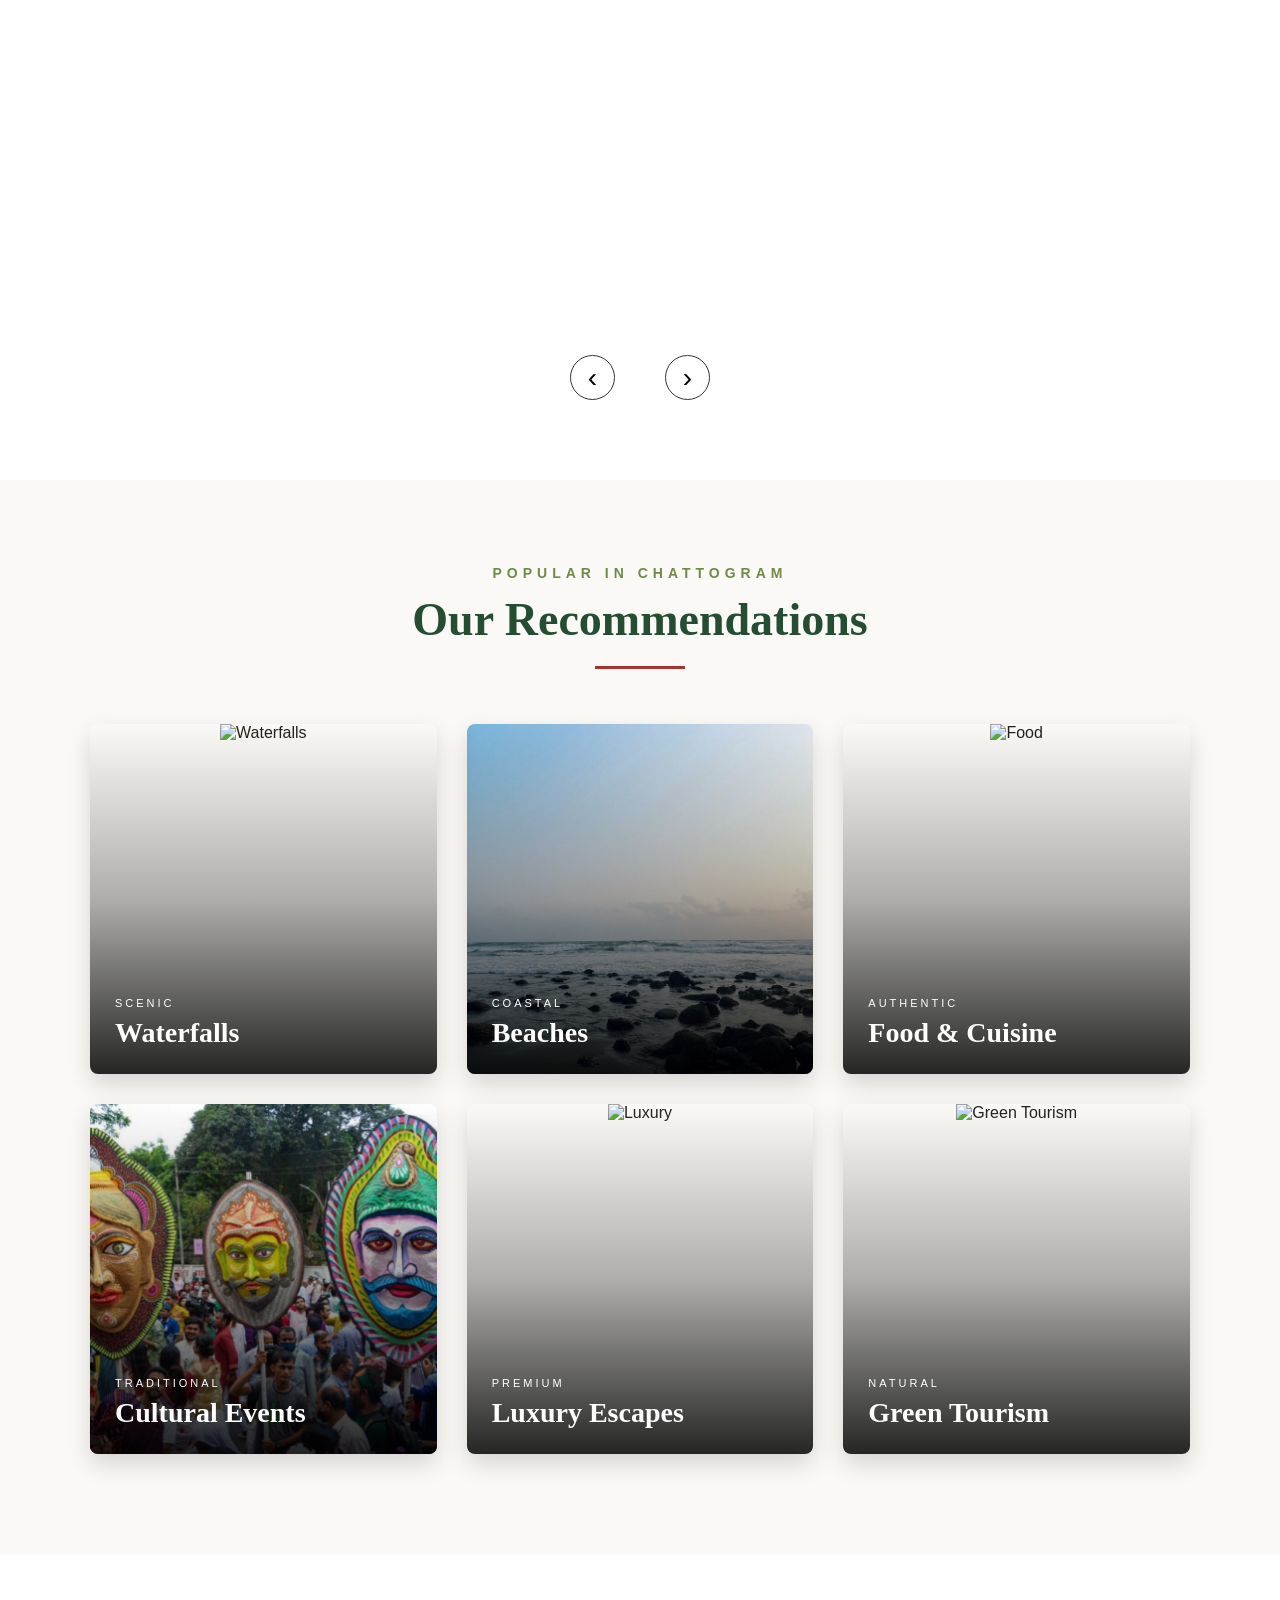
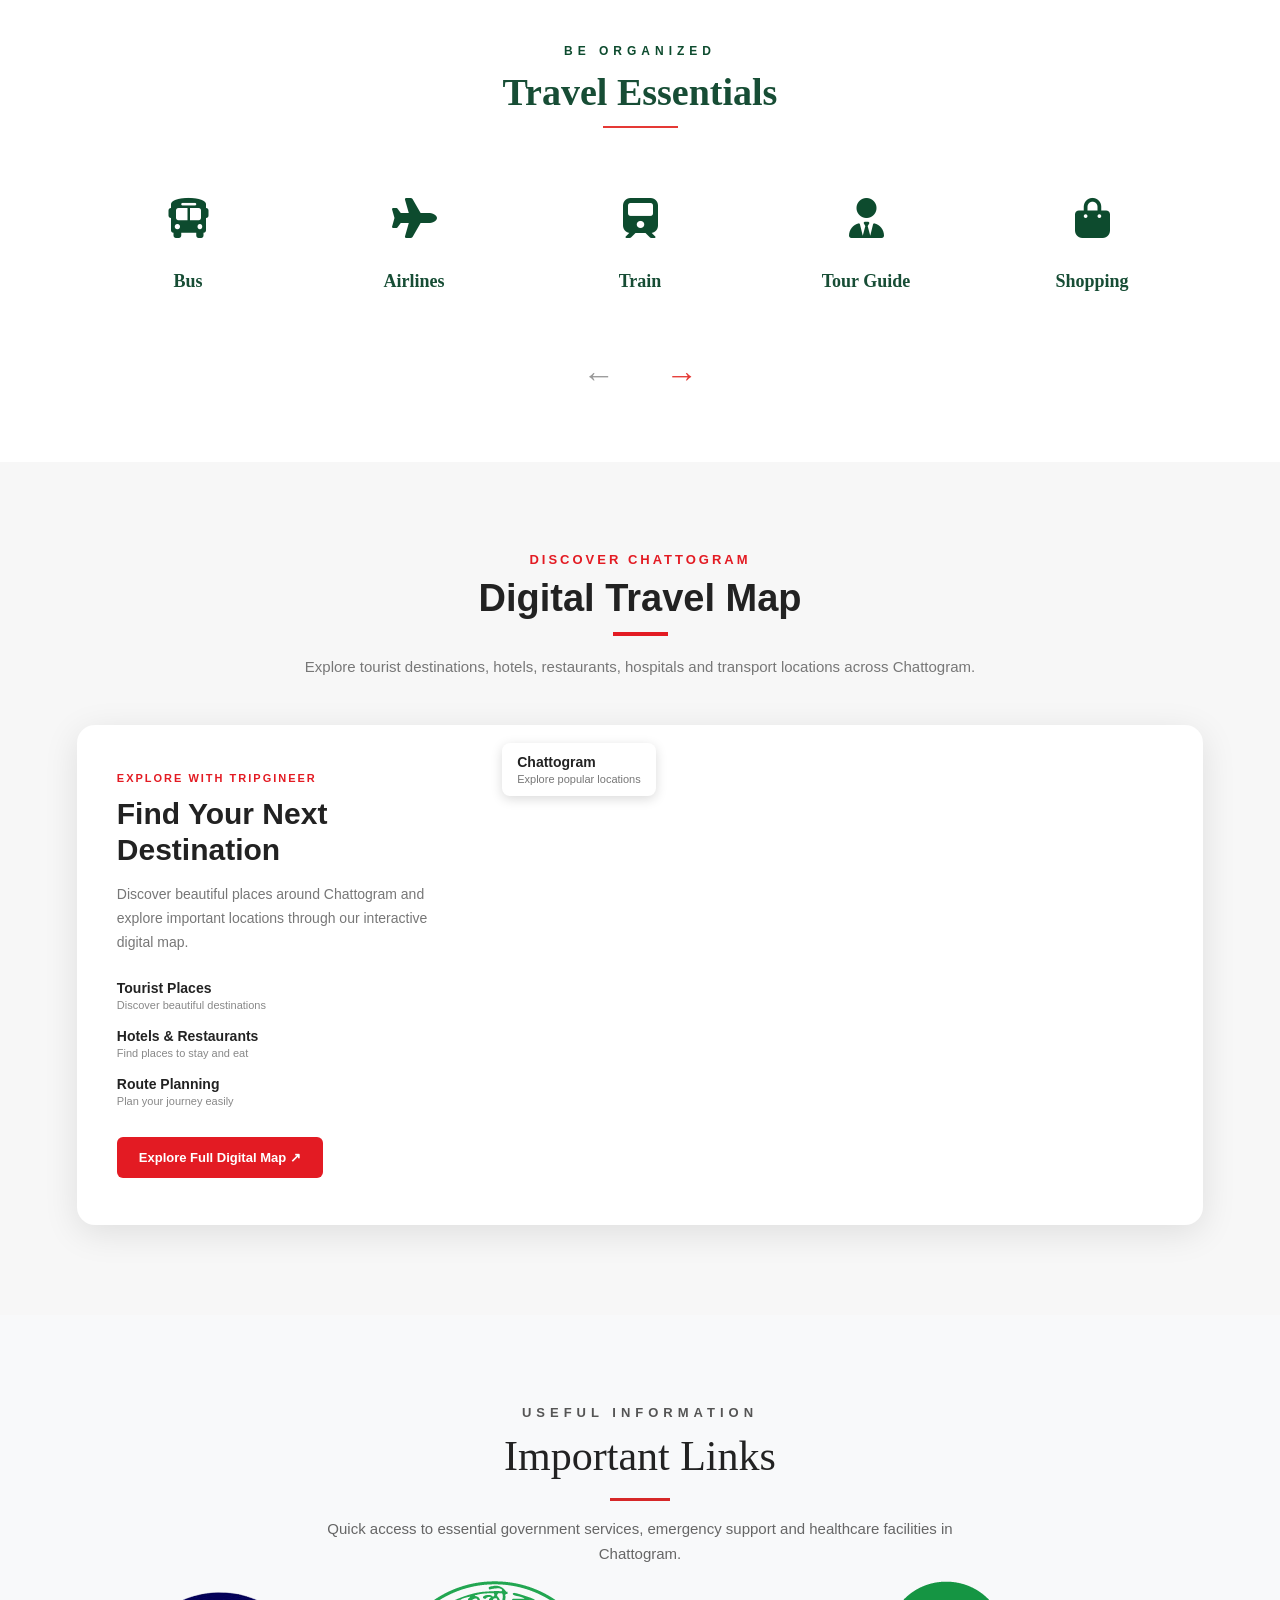
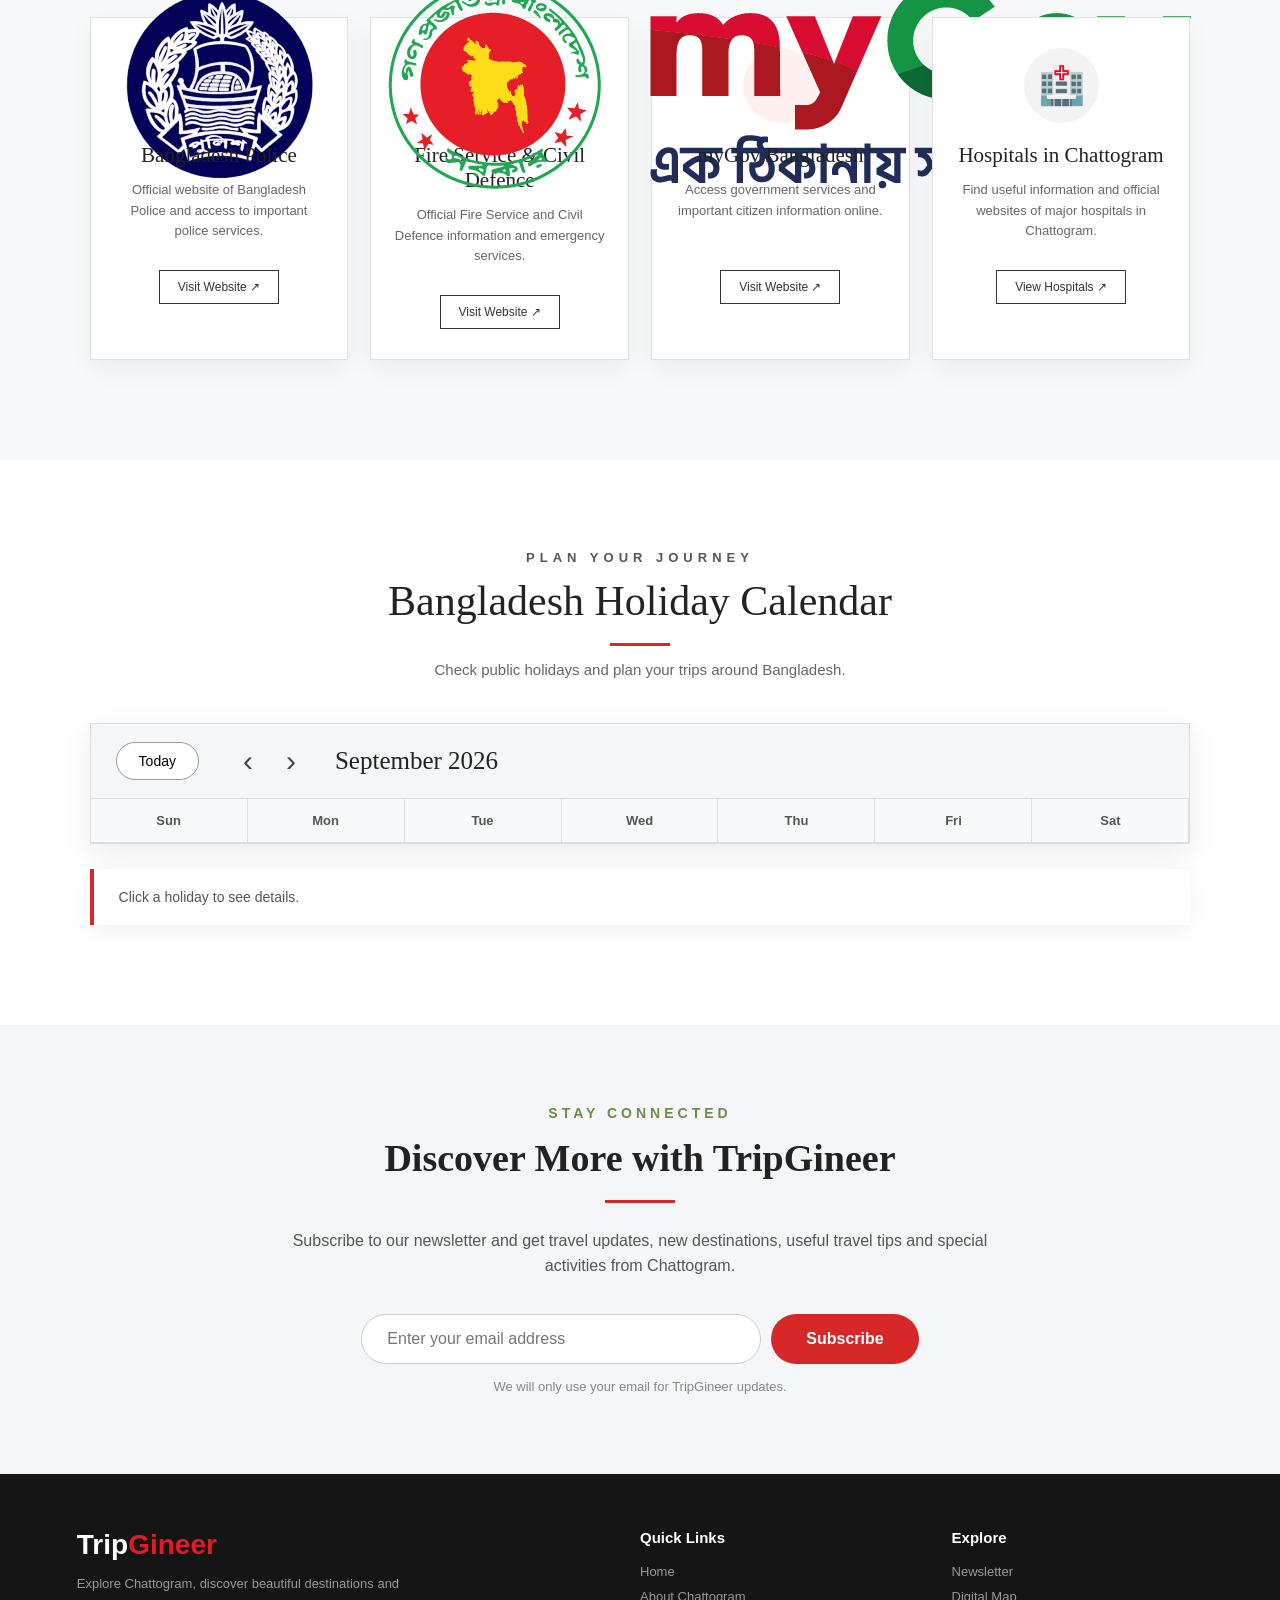
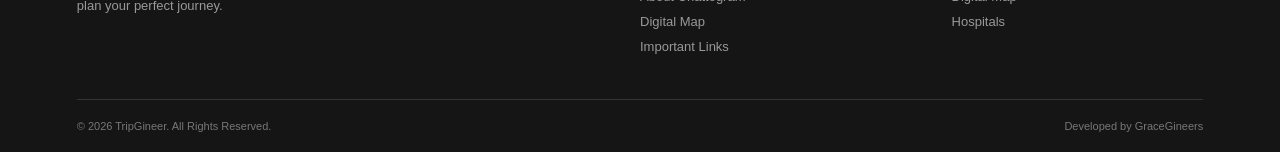
==== commit b03f2a0a: "Merge conflicts resolved" ====
--- a/index.html
+++ b/index.html
@@ -74,6 +74,26 @@
     Newsletter
 </a>
 
+<div class="nav-search" id="navSearch">
+    <input
+        type="search"
+        id="destinationSearch"
+        placeholder="Search destinations..."
+        autocomplete="off"
+        aria-label="Search destinations"
+    >
+
+    <button
+        type="button"
+        id="searchButton"
+        aria-label="Search"
+    >
+        ⌕
+    </button>
+
+    <div class="search-results" id="searchResults"></div>
+</div>
+
     </nav>
 
 </header>
--- a/style.css
+++ b/style.css
@@ -7902,6 +7902,66 @@
     }
 
 }
+.nav-search {
+    position: relative;
+    display: flex;
+    align-items: center;
+}
+
+.nav-search input {
+    width: 230px;
+    padding: 10px 42px 10px 15px;
+    border: 1px solid #ddd;
+    border-radius: 25px;
+    outline: none;
+    font-size: 14px;
+}
+
+.nav-search button {
+    position: absolute;
+    right: 5px;
+    border: none;
+    background: transparent;
+    cursor: pointer;
+    font-size: 20px;
+}
+
+.search-results {
+    position: absolute;
+    top: calc(100% + 8px);
+    left: 0;
+    width: 100%;
+    background: white;
+    border-radius: 10px;
+    box-shadow: 0 5px 20px rgba(0,0,0,0.15);
+    overflow: hidden;
+    z-index: 9999;
+    display: none;
+}
+
+.search-result-item {
+    padding: 12px 15px;
+    cursor: pointer;
+    border-bottom: 1px solid #eee;
+}
+
+.search-result-item:hover {
+    background: #f5f5f5;
+}
+
+.search-result-name {
+    font-weight: 600;
+}
+
+.search-result-category {
+    font-size: 12px;
+    color: #777;
+    margin-top: 3px;
+}
+
+.search-no-result {
+    padding: 12px 15px;
+    color: #777;
 /* =========================
    IMPORTANT LINK LOGOS
    ========================= */
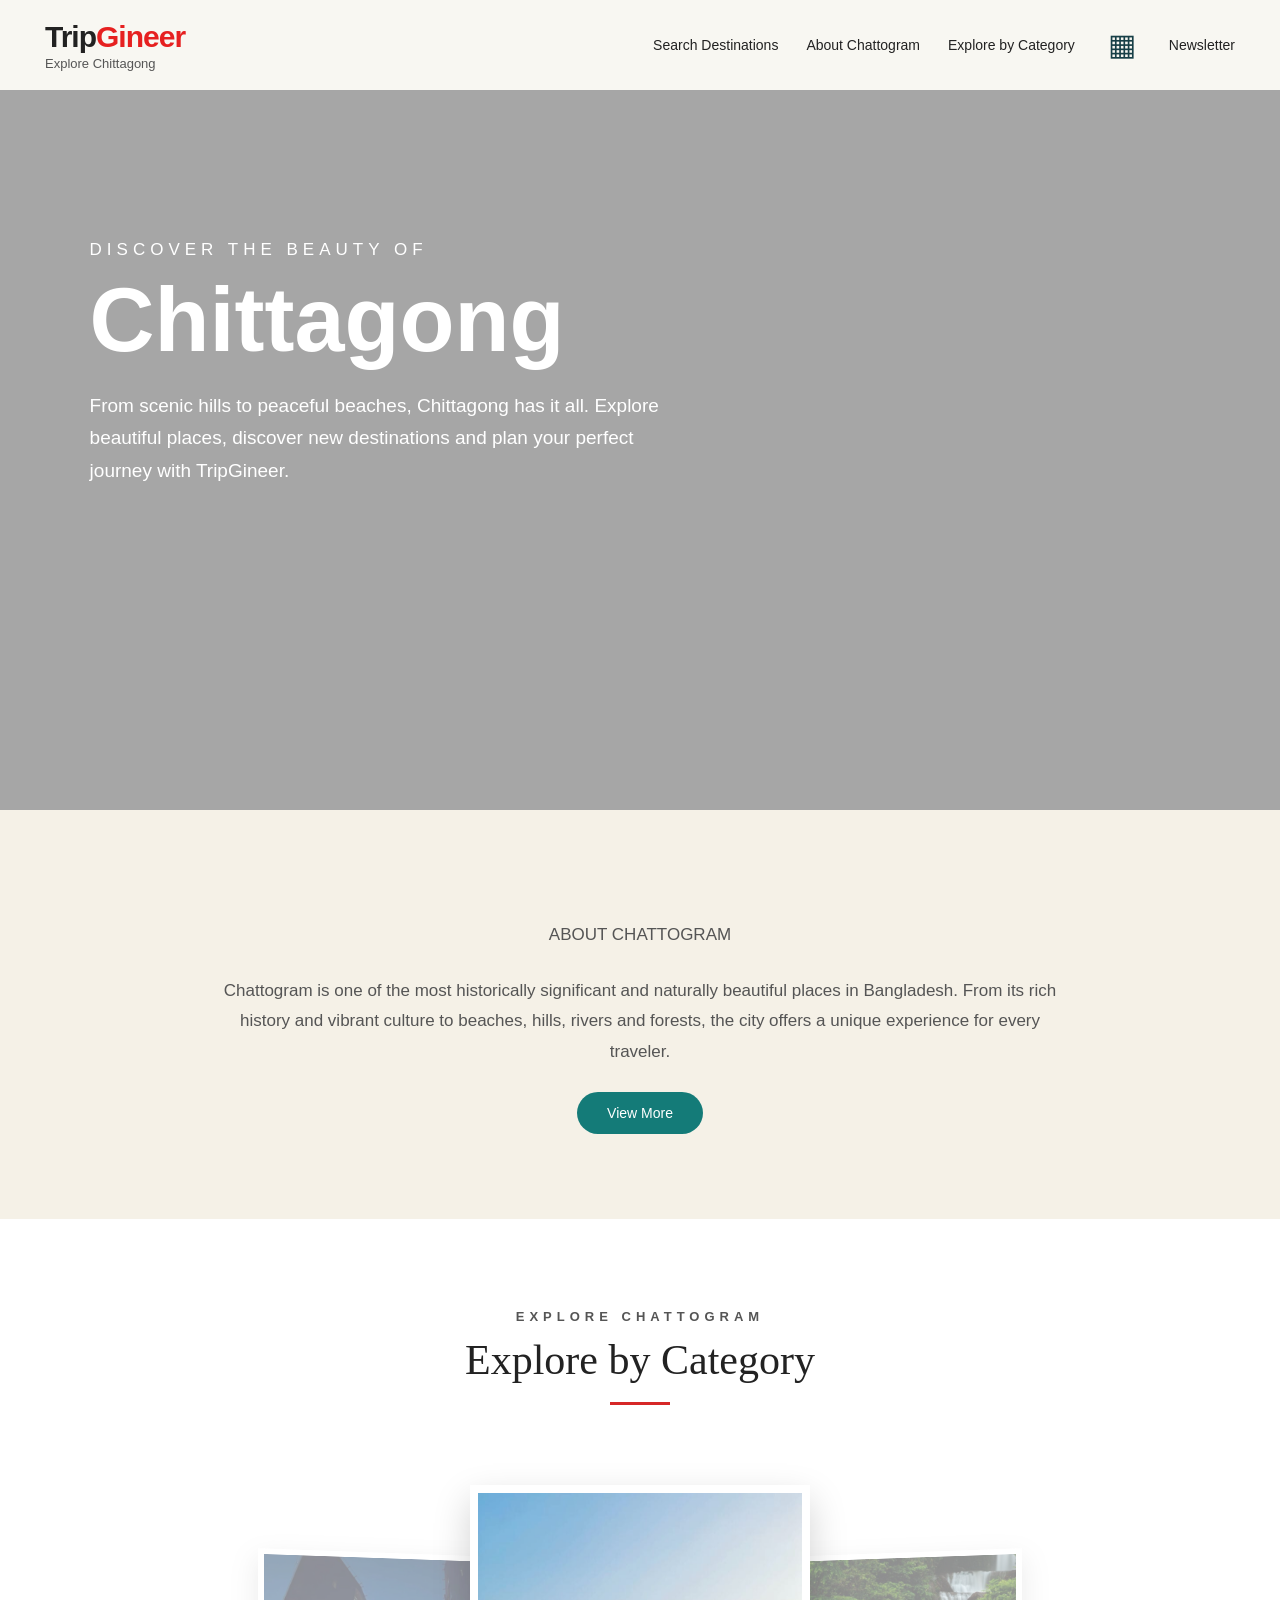
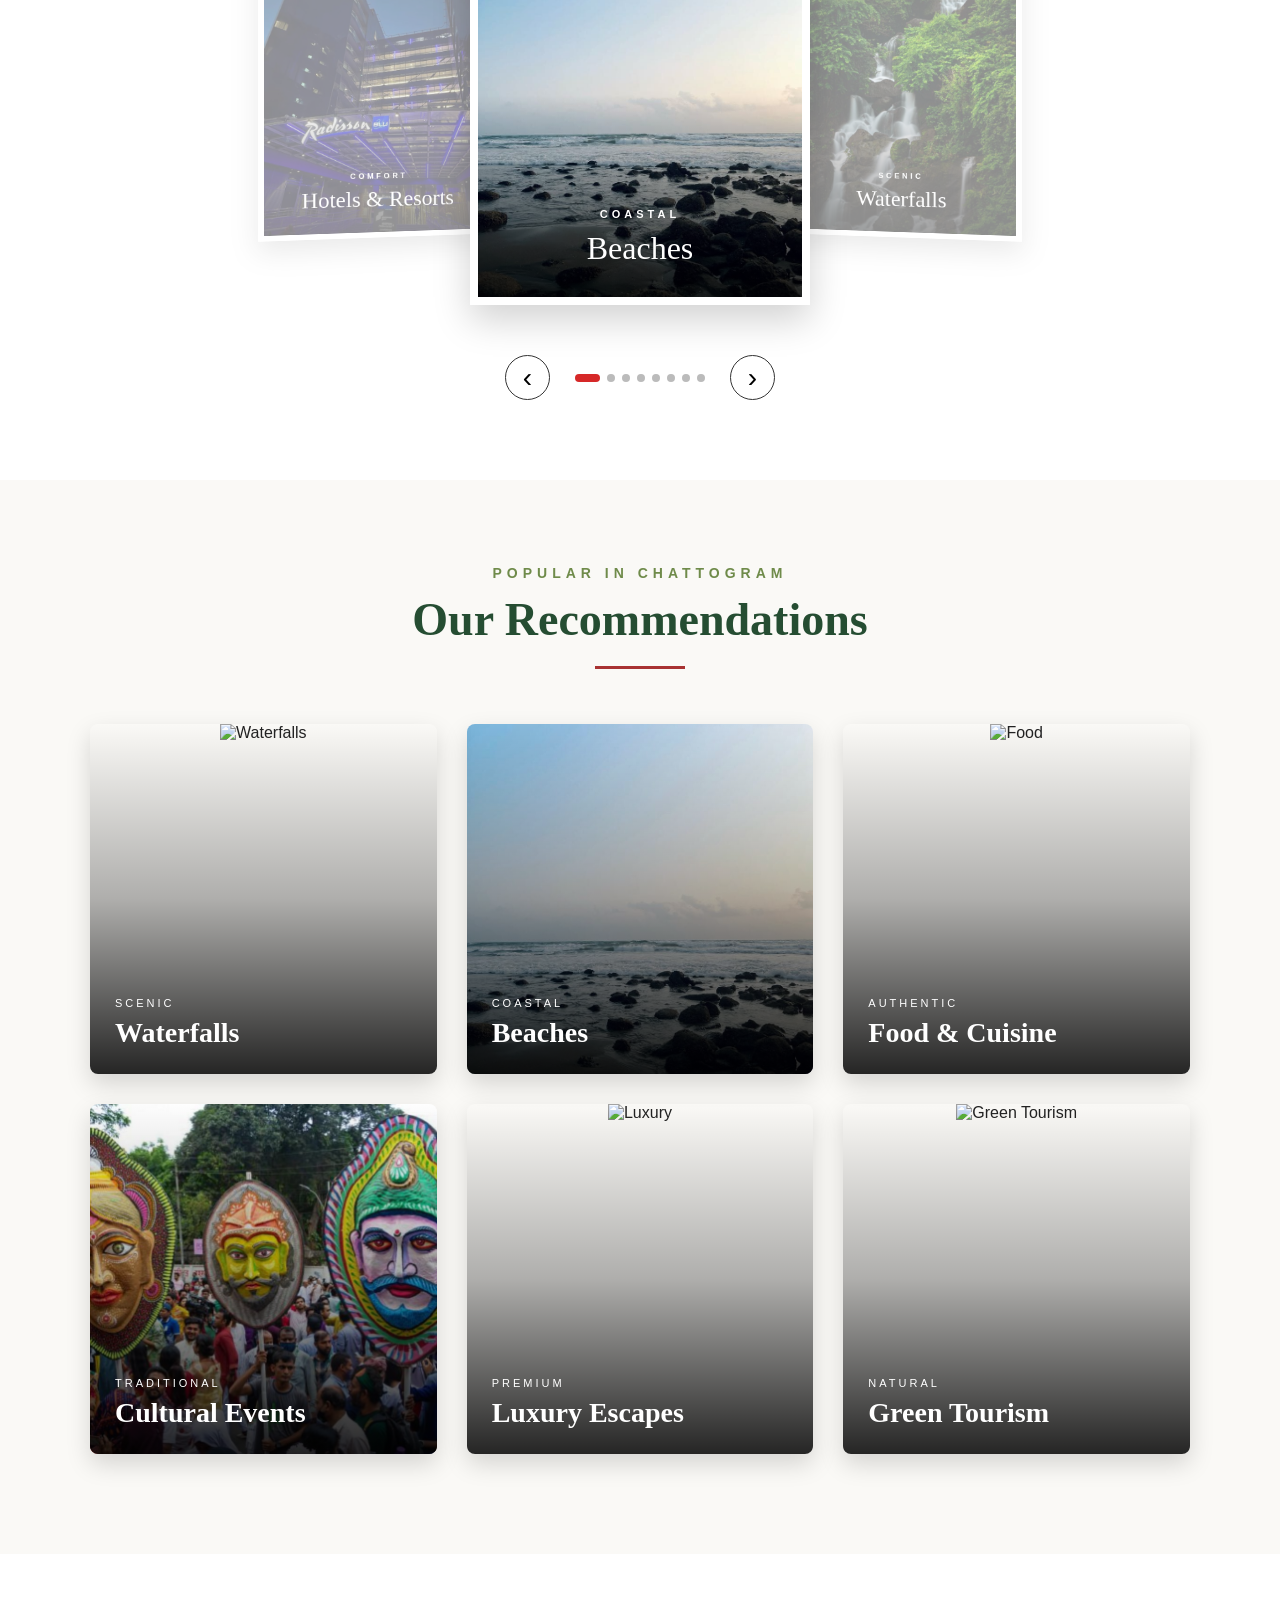
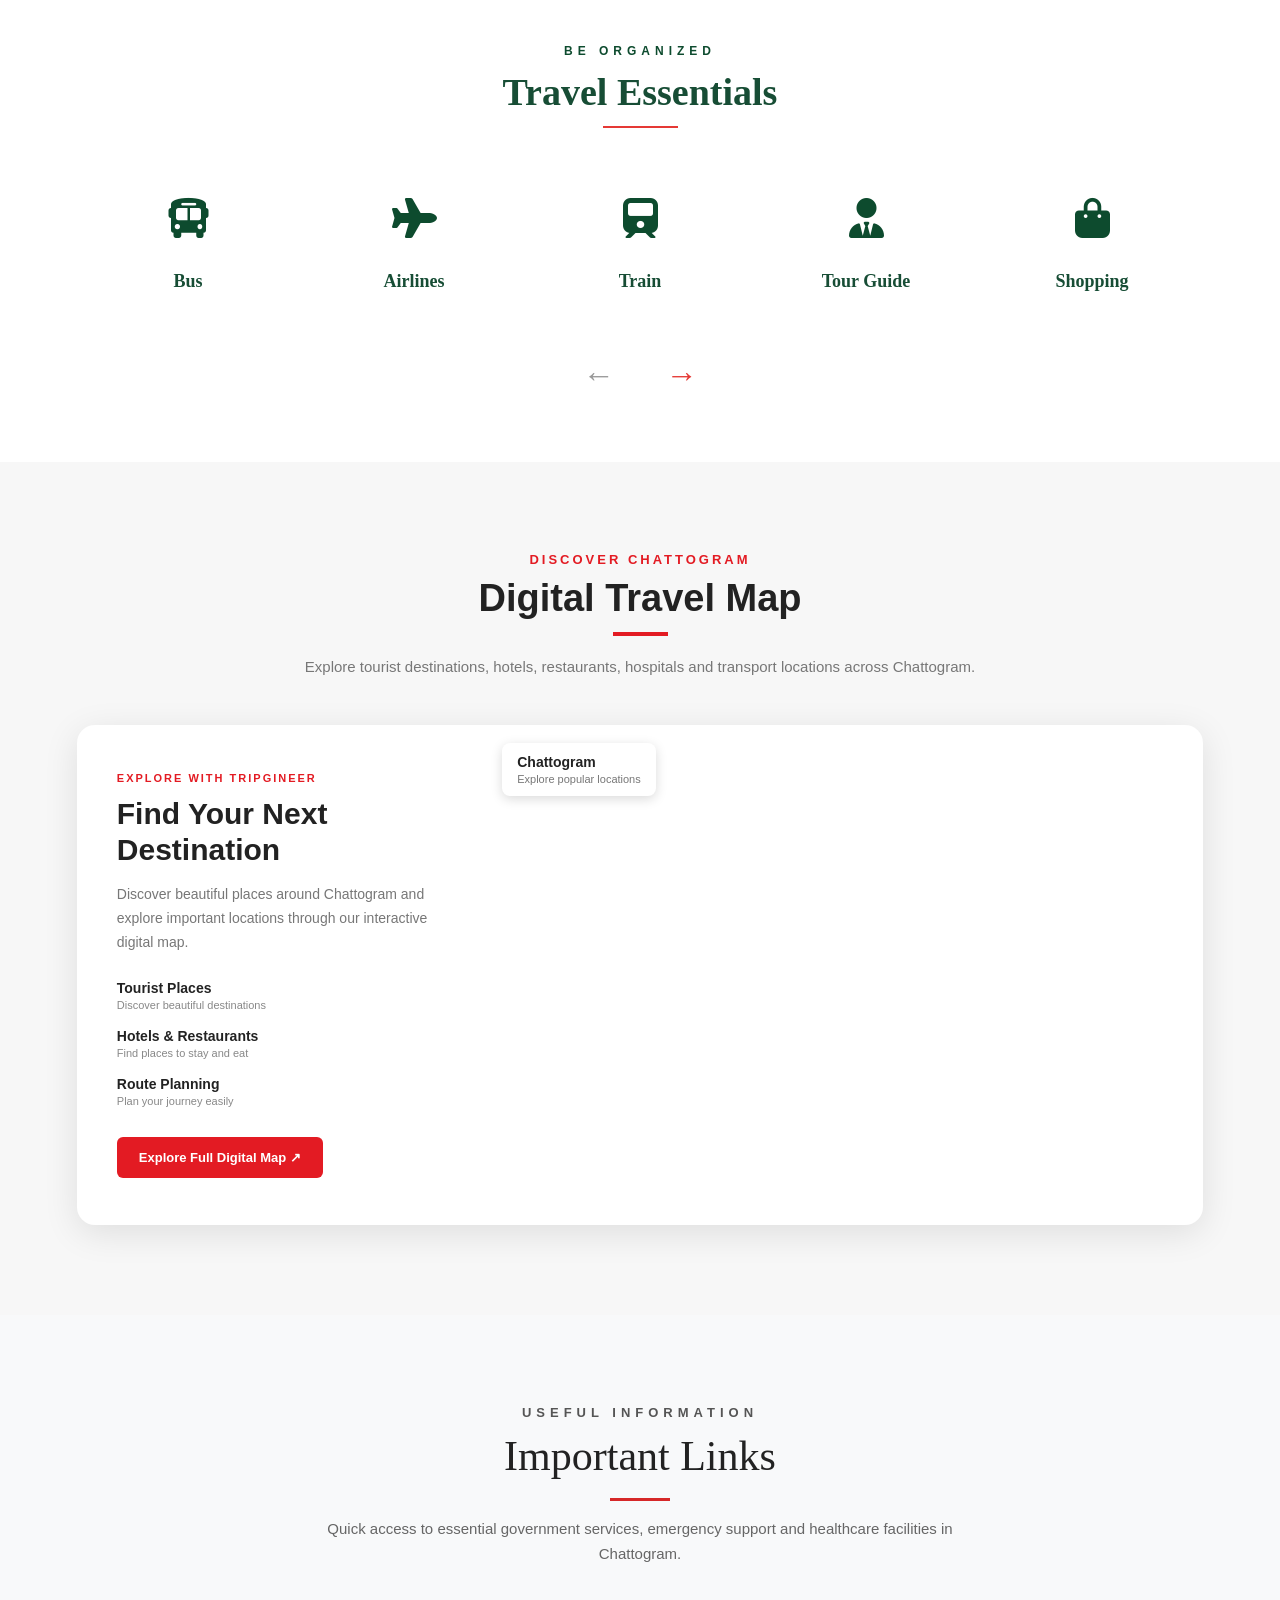
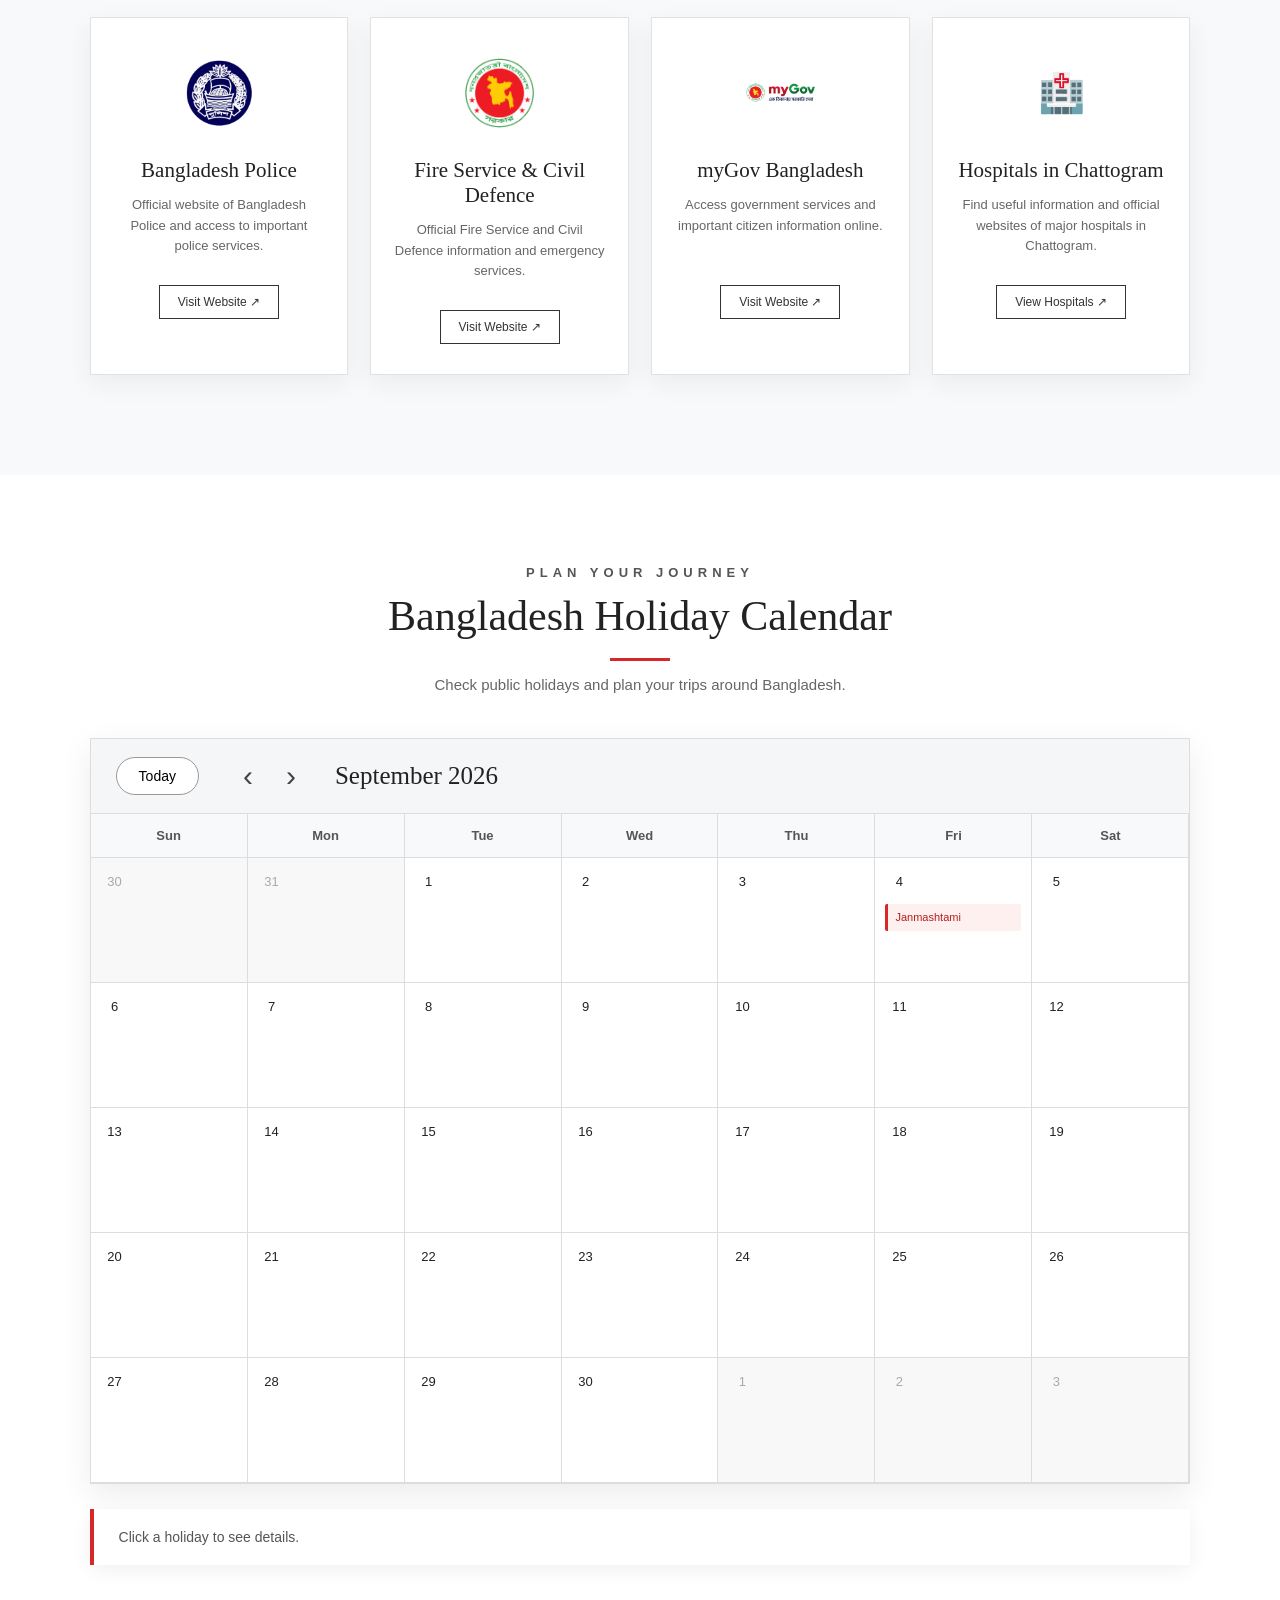
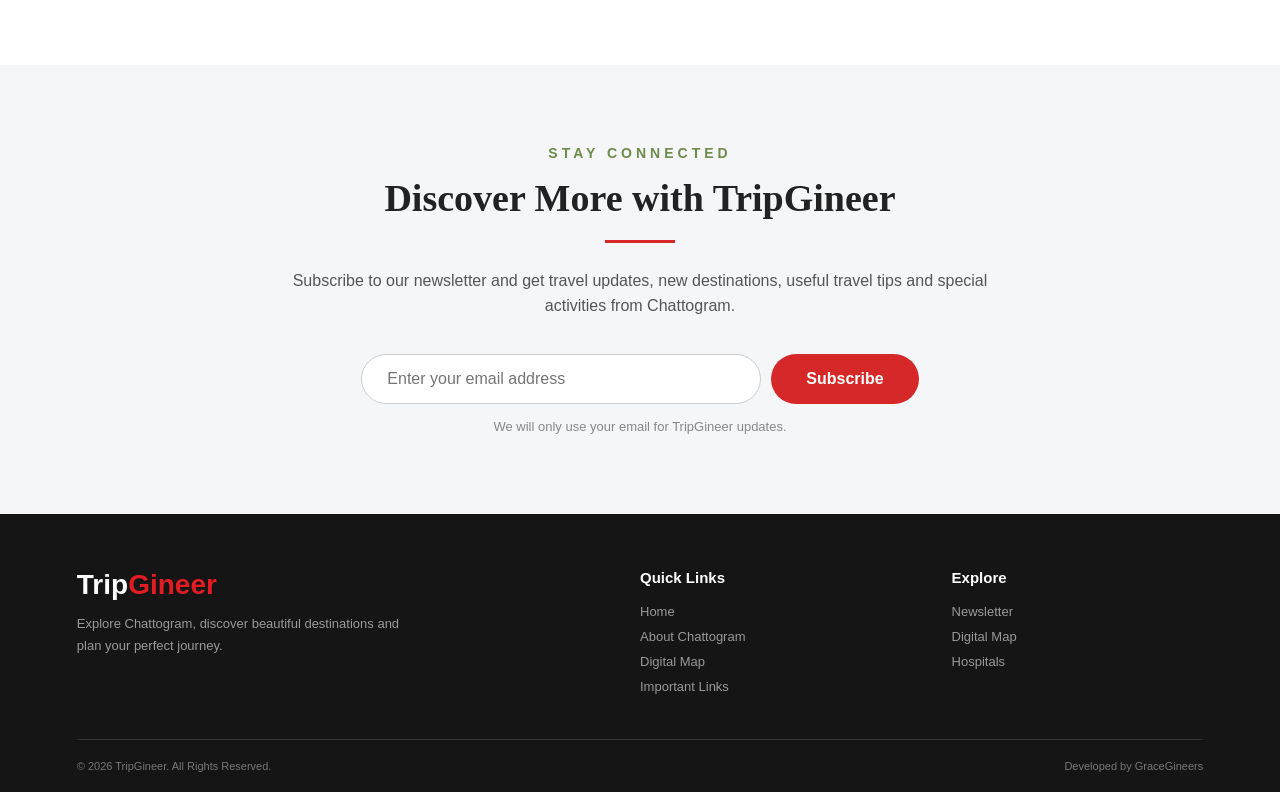
==== commit fcd7f87a: "Revert "Merge pull request #1 from Ahona-sync/database" This reverts commit 7c3f52c8ac541ba3d0f18409" ====
--- a/index.html
+++ b/index.html
@@ -74,26 +74,6 @@
     Newsletter
 </a>
 
-<div class="nav-search" id="navSearch">
-    <input
-        type="search"
-        id="destinationSearch"
-        placeholder="Search destinations..."
-        autocomplete="off"
-        aria-label="Search destinations"
-    >
-
-    <button
-        type="button"
-        id="searchButton"
-        aria-label="Search"
-    >
-        ⌕
-    </button>
-
-    <div class="search-results" id="searchResults"></div>
-</div>
-
     </nav>
 
 </header>
--- a/style.css
+++ b/style.css
@@ -7902,66 +7902,6 @@
     }
 
 }
-.nav-search {
-    position: relative;
-    display: flex;
-    align-items: center;
-}
-
-.nav-search input {
-    width: 230px;
-    padding: 10px 42px 10px 15px;
-    border: 1px solid #ddd;
-    border-radius: 25px;
-    outline: none;
-    font-size: 14px;
-}
-
-.nav-search button {
-    position: absolute;
-    right: 5px;
-    border: none;
-    background: transparent;
-    cursor: pointer;
-    font-size: 20px;
-}
-
-.search-results {
-    position: absolute;
-    top: calc(100% + 8px);
-    left: 0;
-    width: 100%;
-    background: white;
-    border-radius: 10px;
-    box-shadow: 0 5px 20px rgba(0,0,0,0.15);
-    overflow: hidden;
-    z-index: 9999;
-    display: none;
-}
-
-.search-result-item {
-    padding: 12px 15px;
-    cursor: pointer;
-    border-bottom: 1px solid #eee;
-}
-
-.search-result-item:hover {
-    background: #f5f5f5;
-}
-
-.search-result-name {
-    font-weight: 600;
-}
-
-.search-result-category {
-    font-size: 12px;
-    color: #777;
-    margin-top: 3px;
-}
-
-.search-no-result {
-    padding: 12px 15px;
-    color: #777;
 /* =========================
    IMPORTANT LINK LOGOS
    ========================= */
